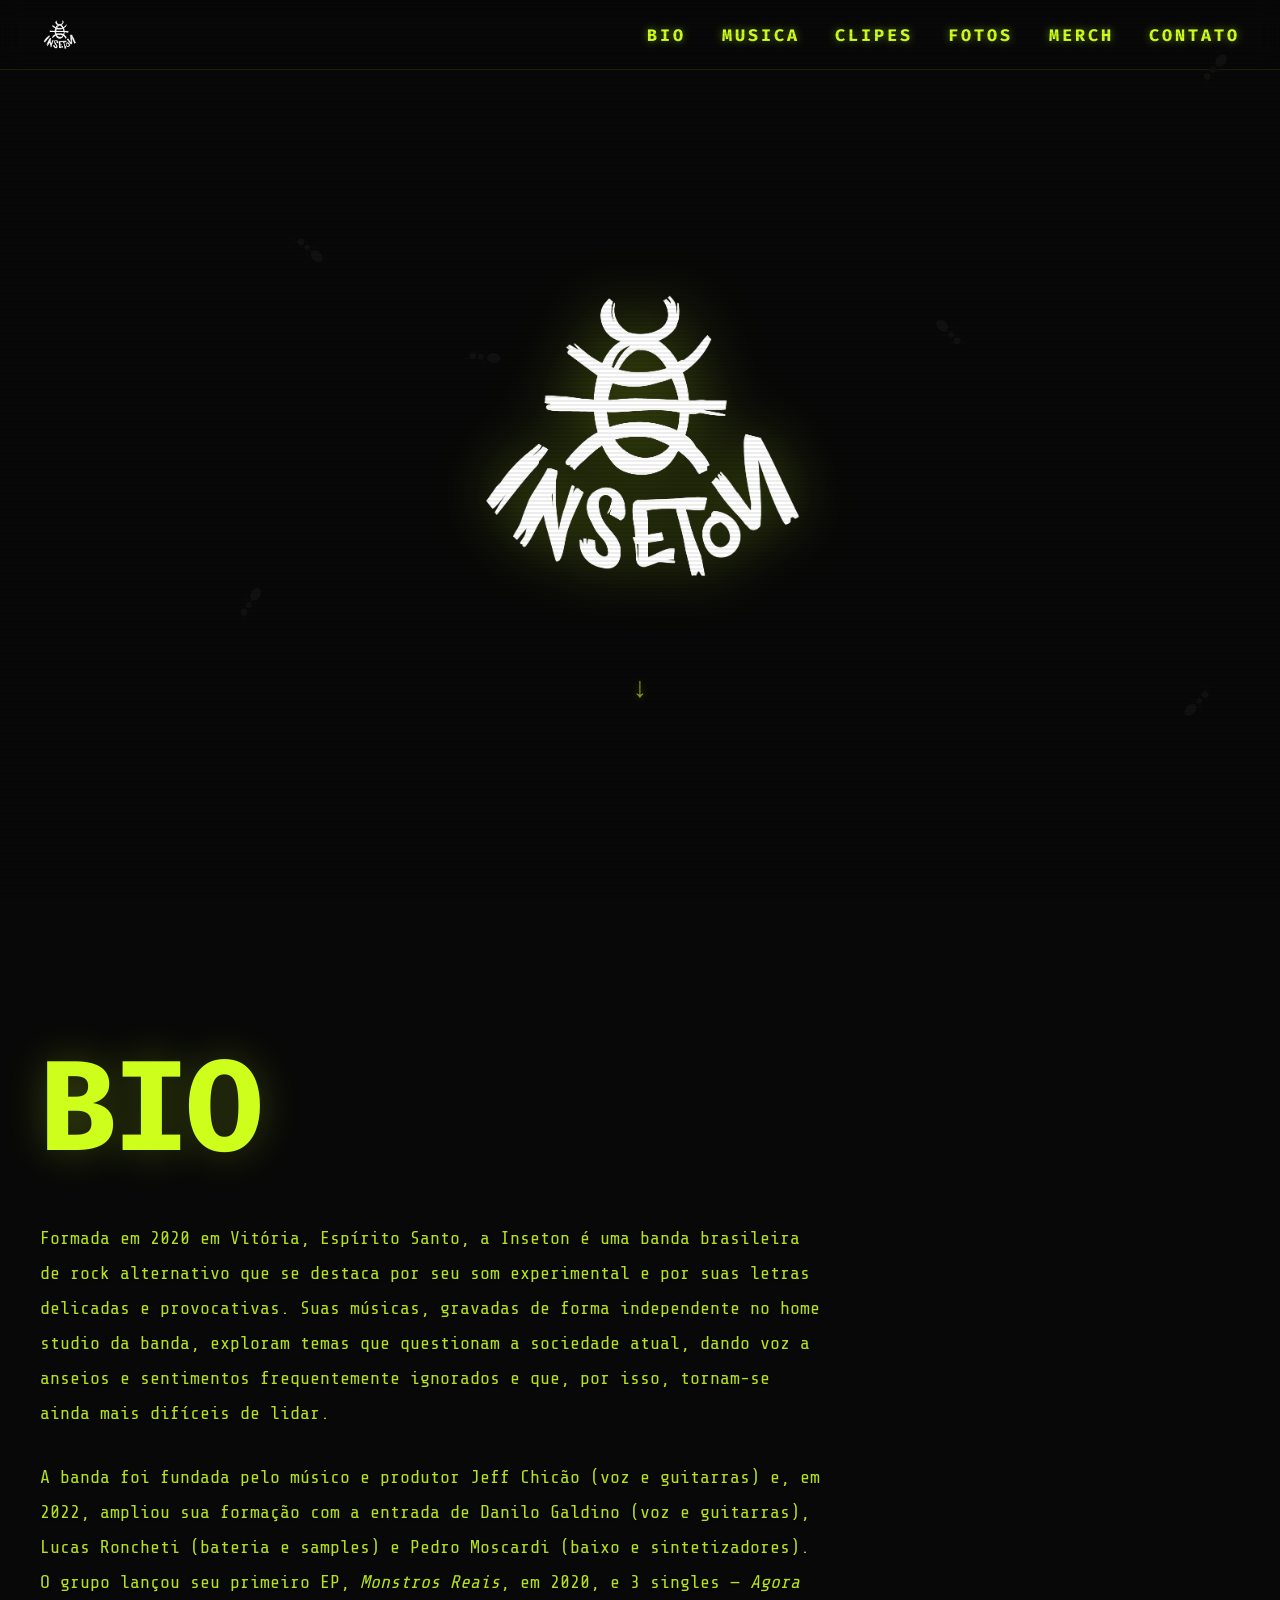
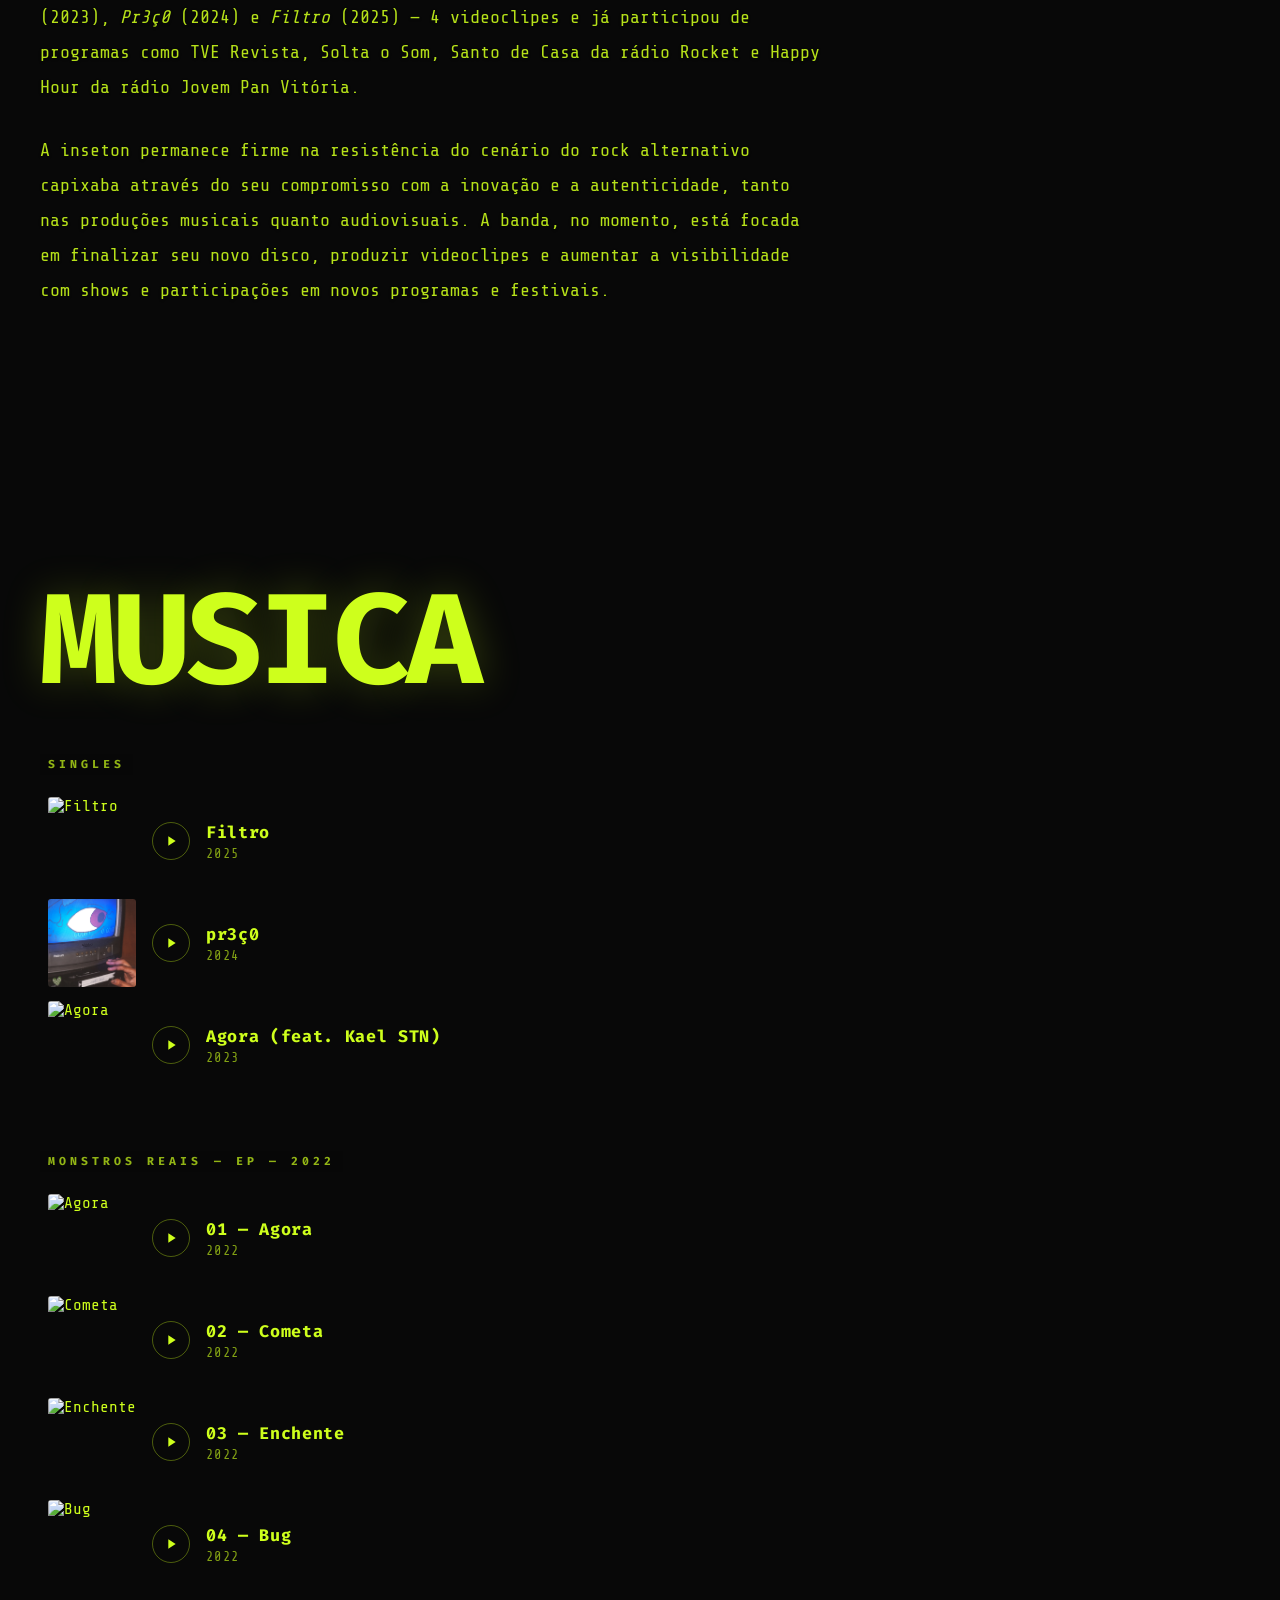
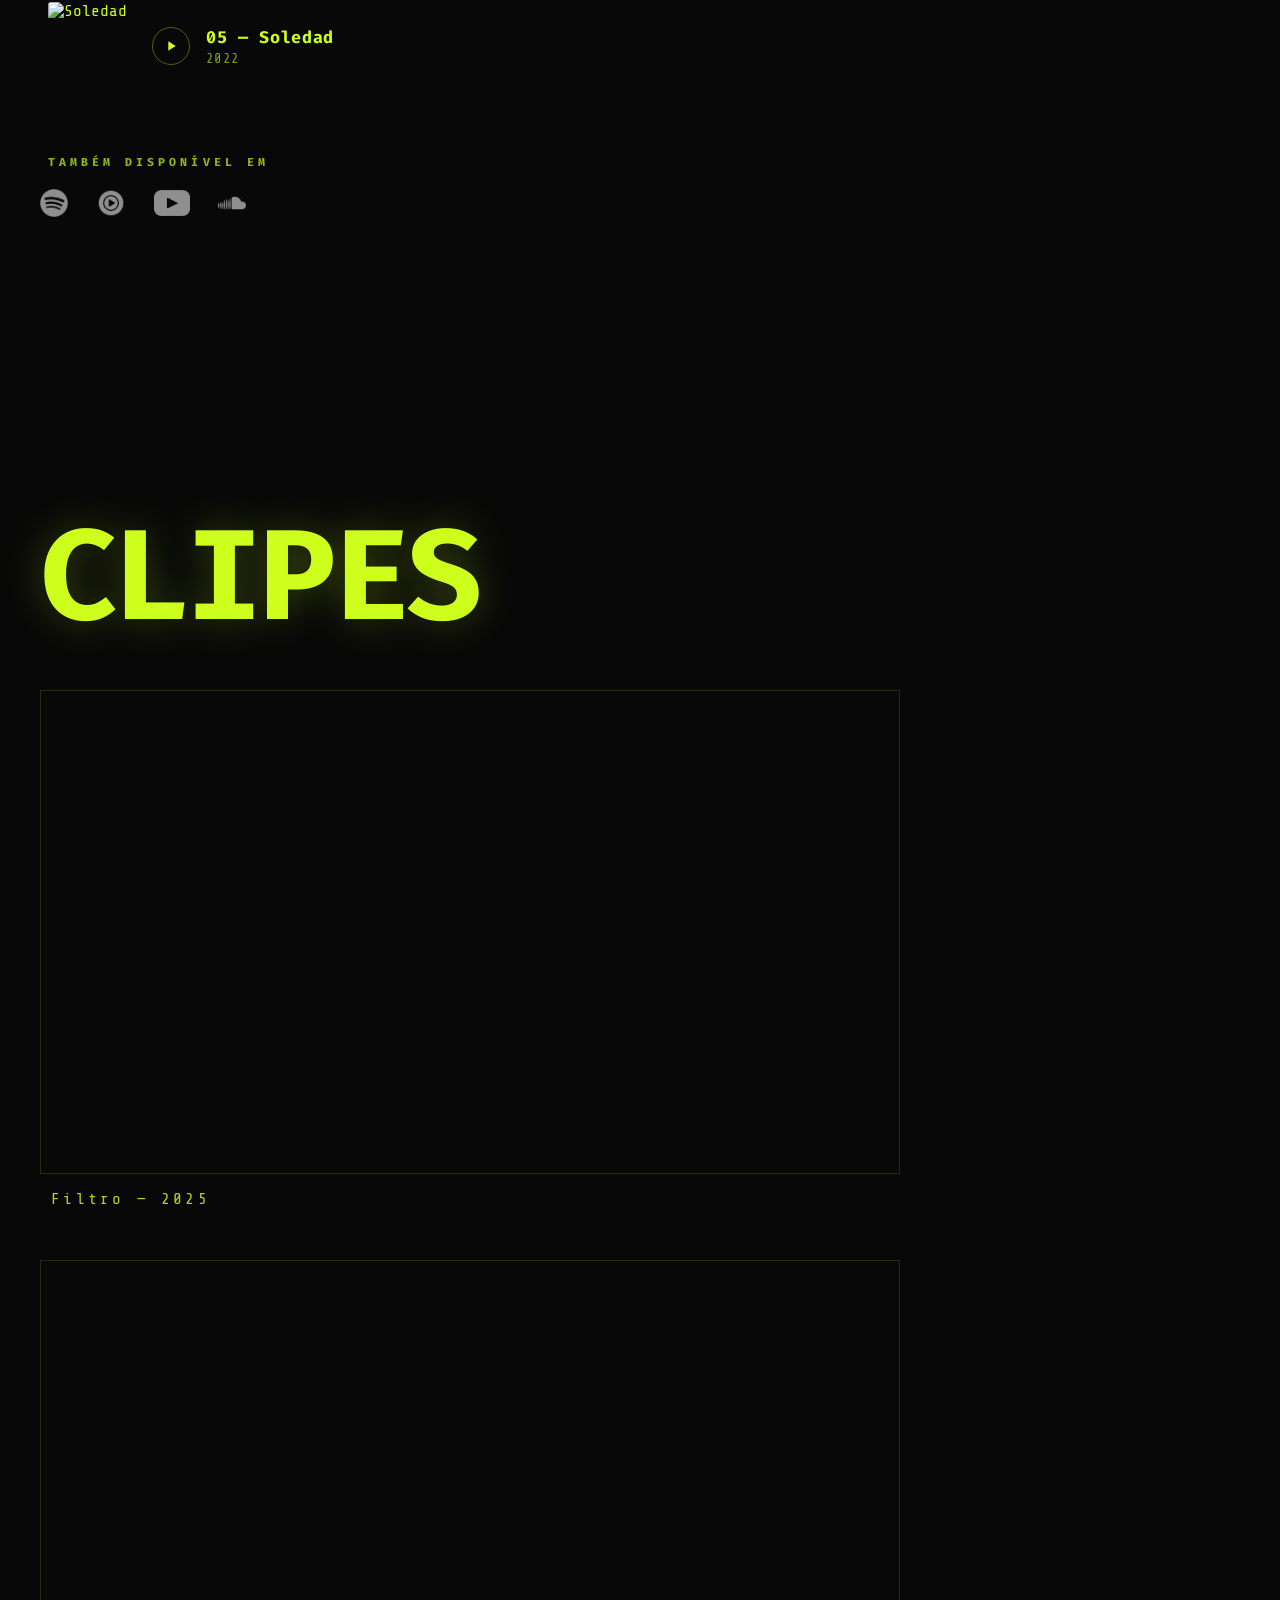
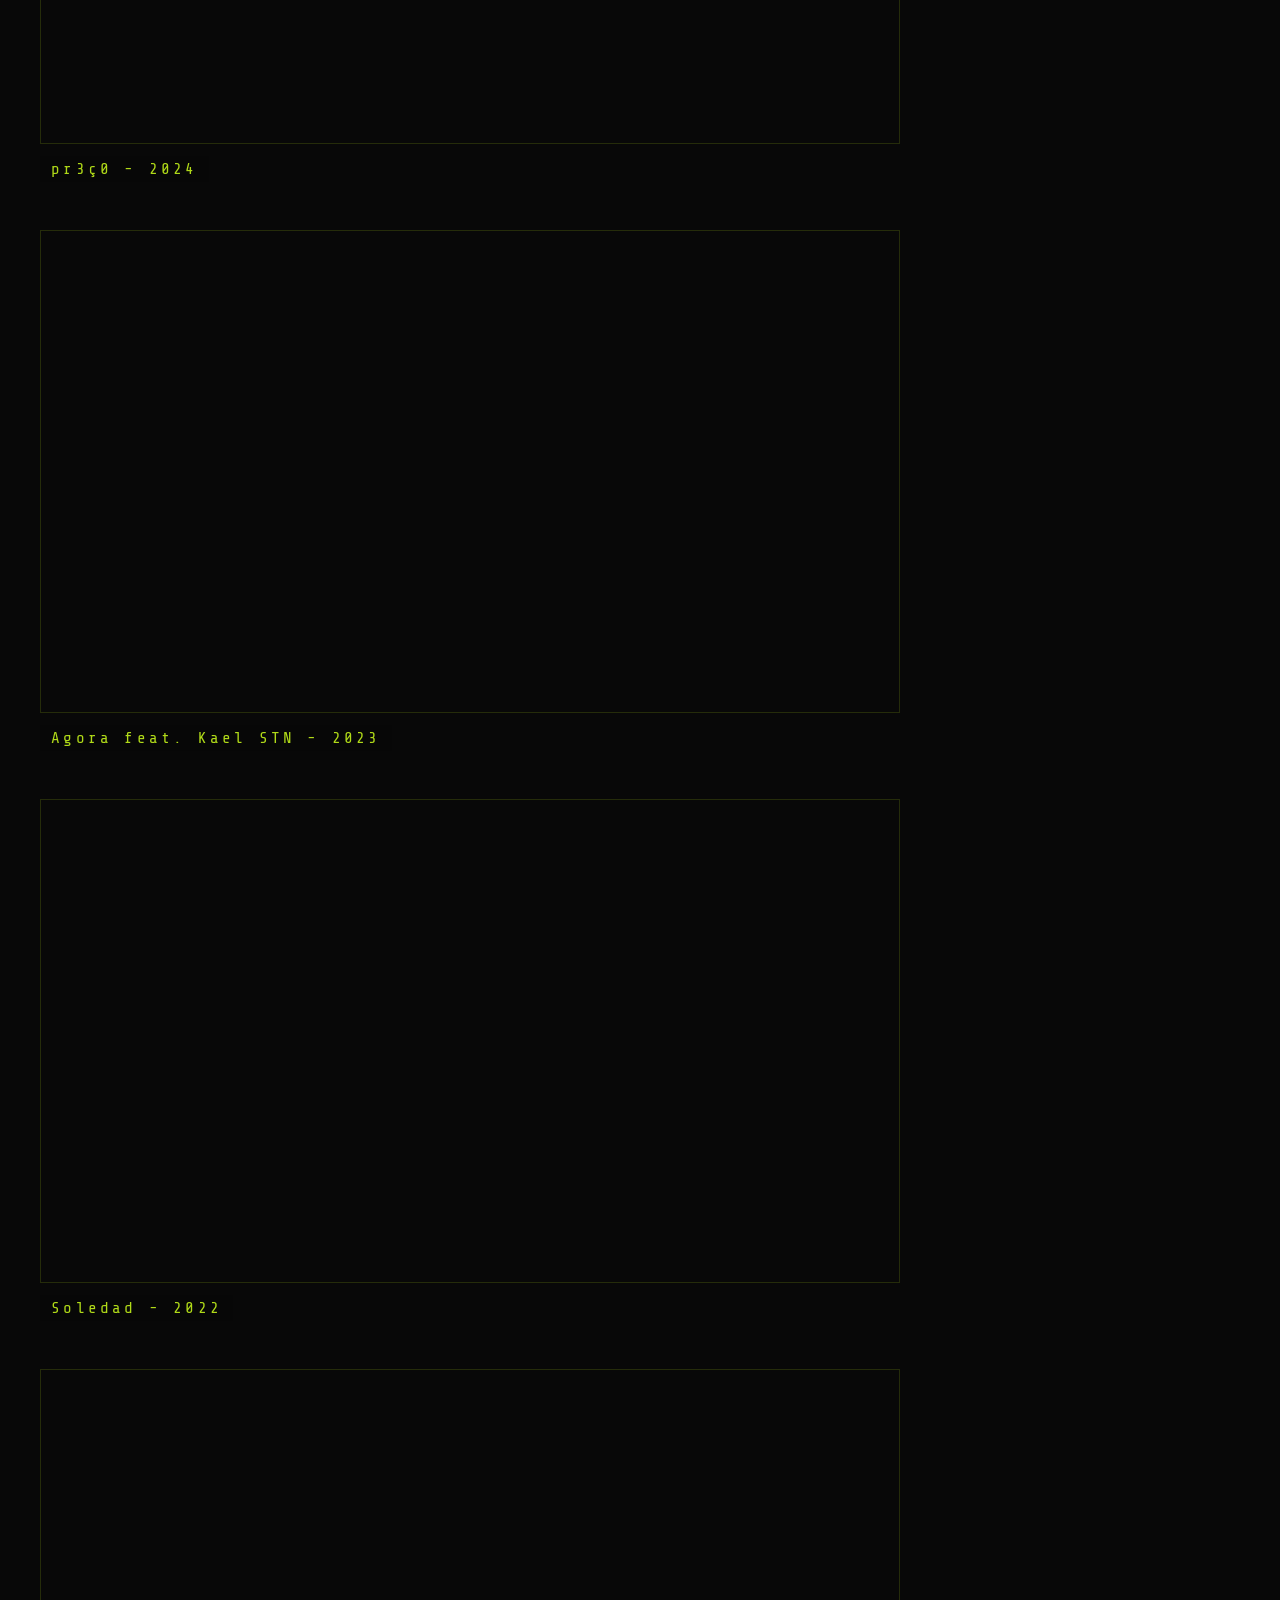
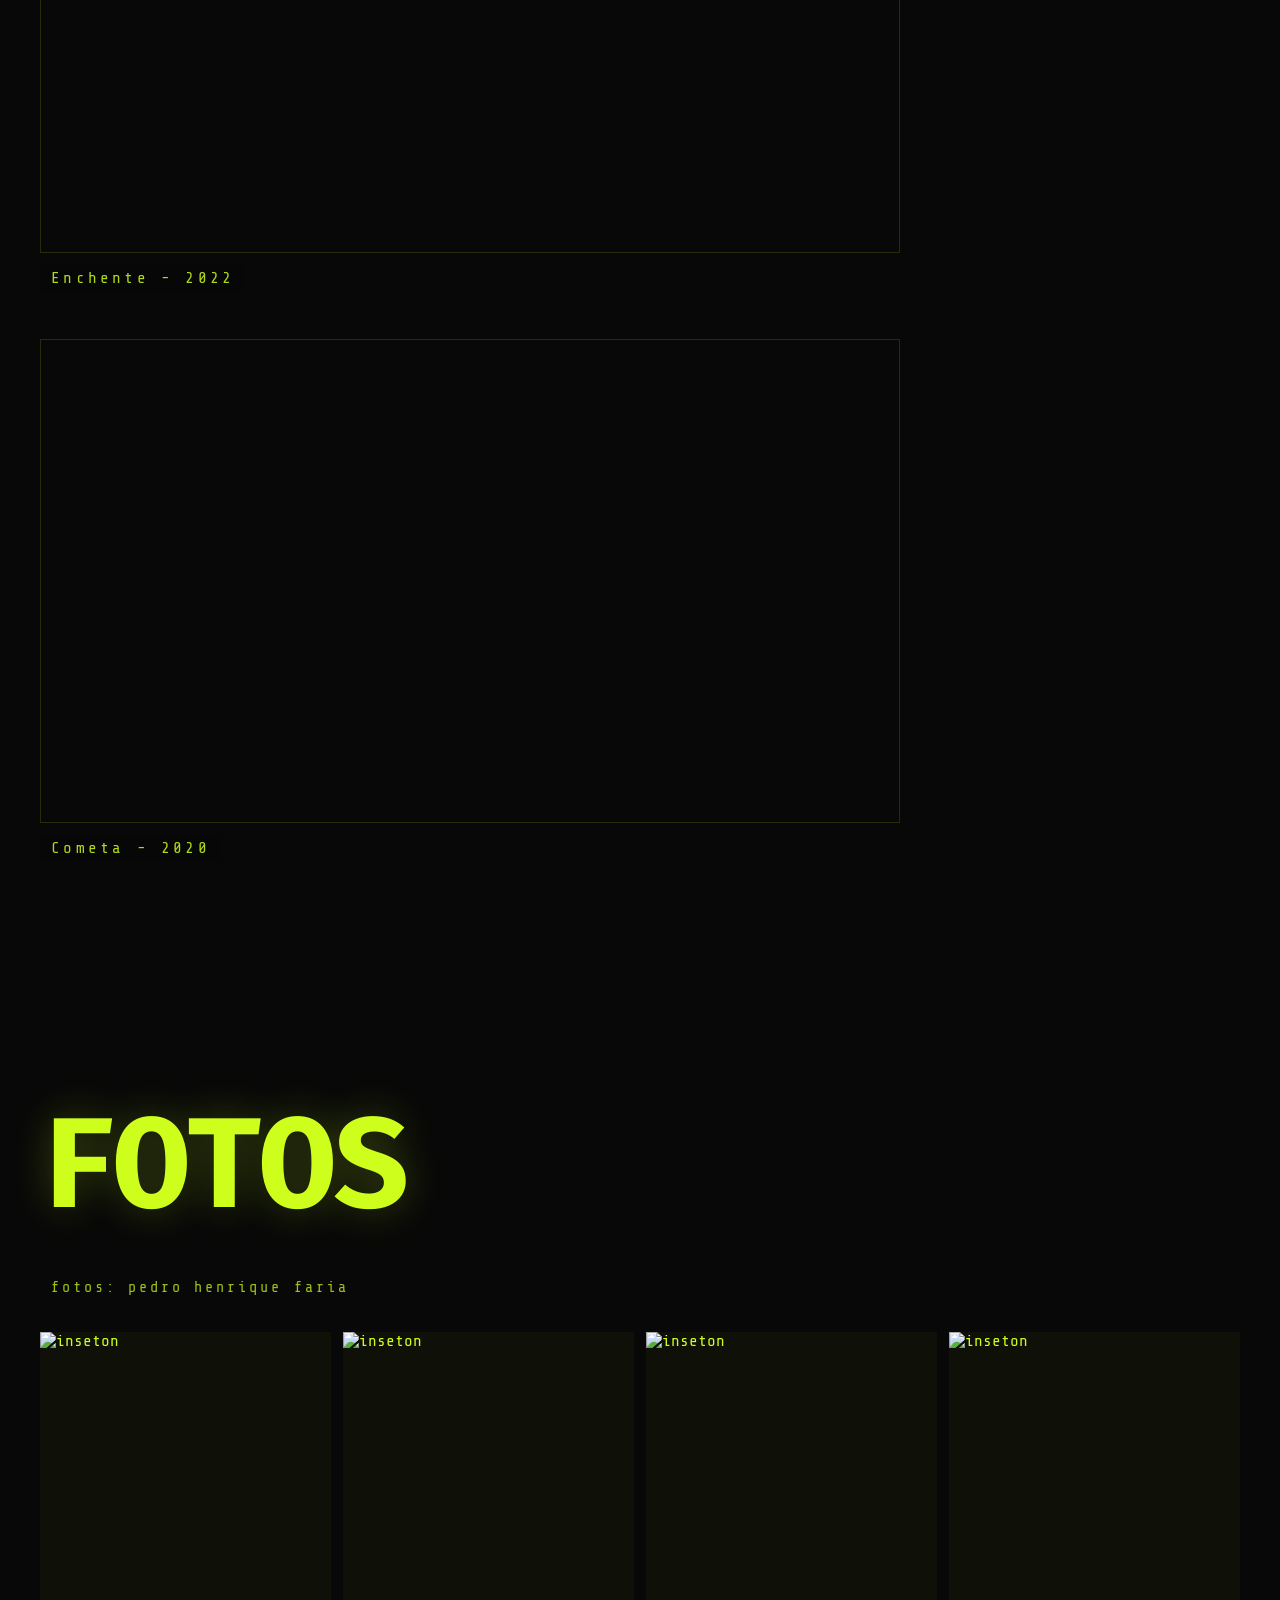
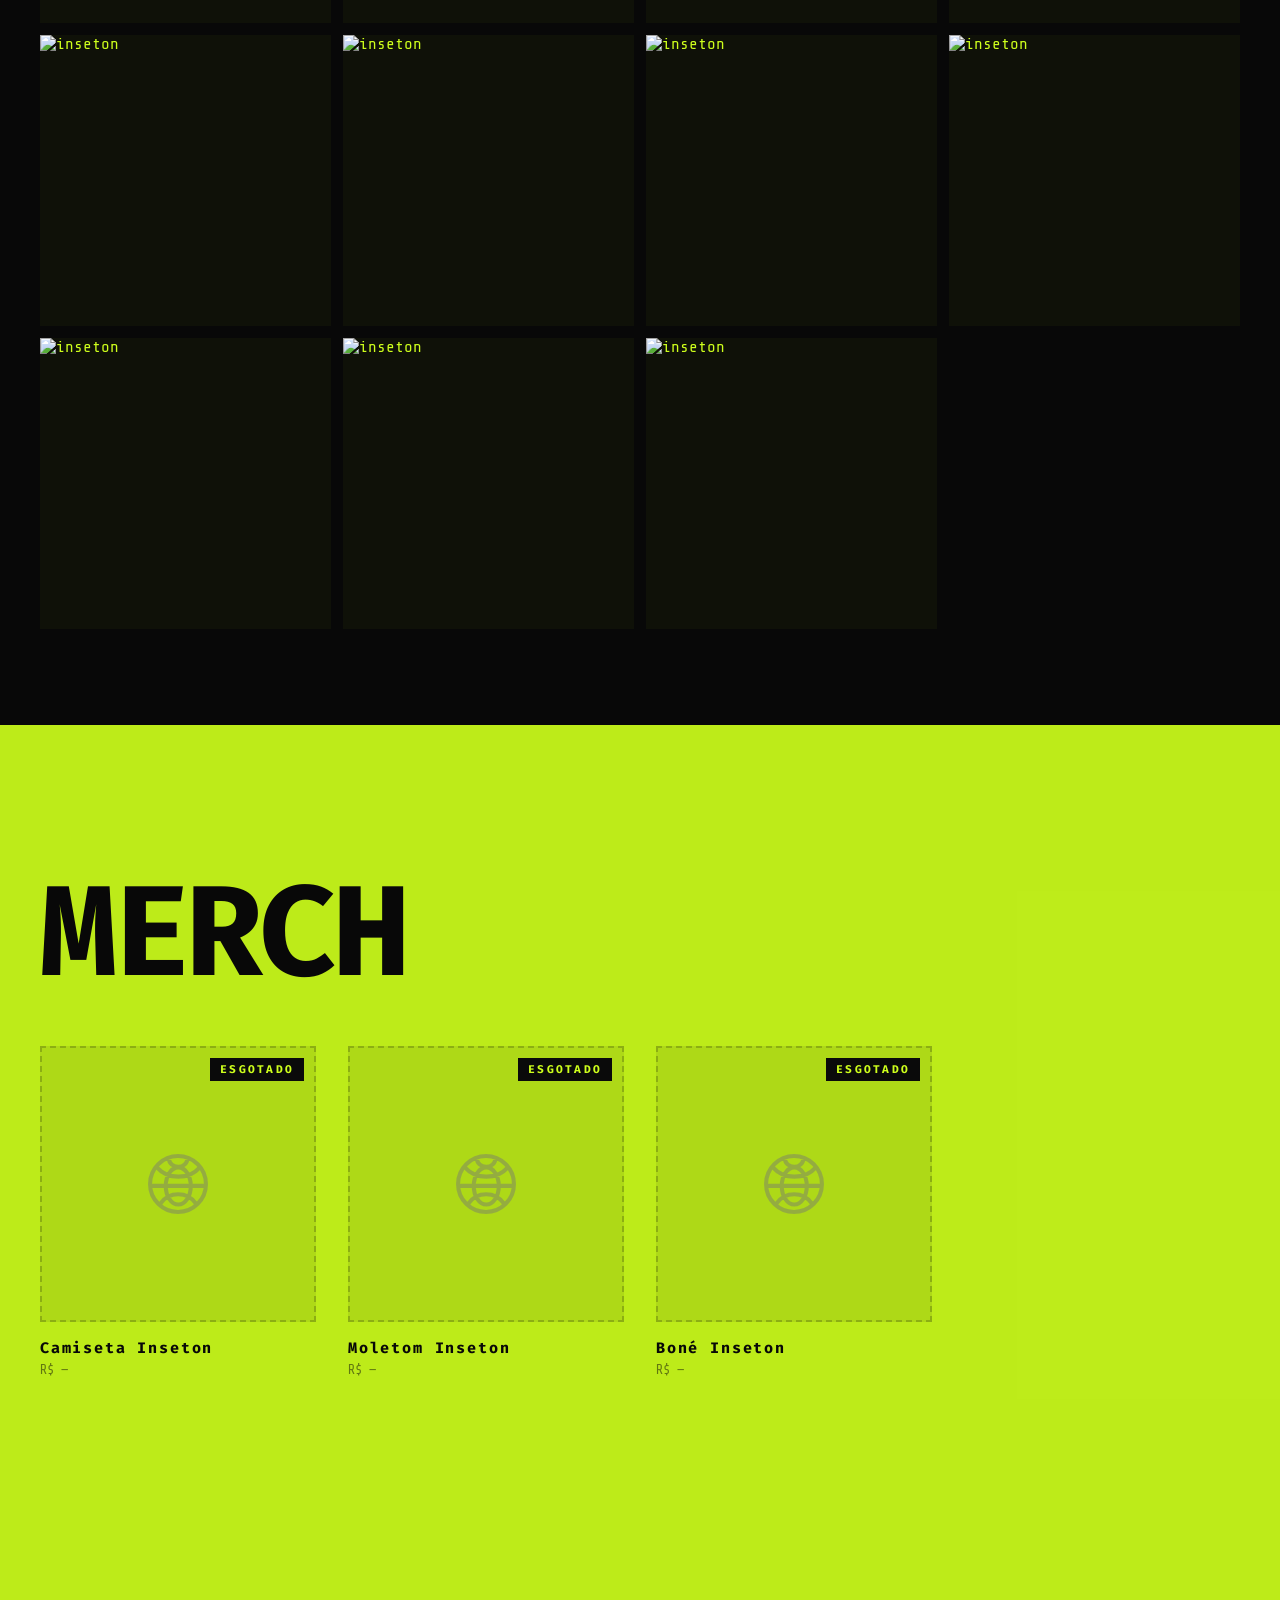
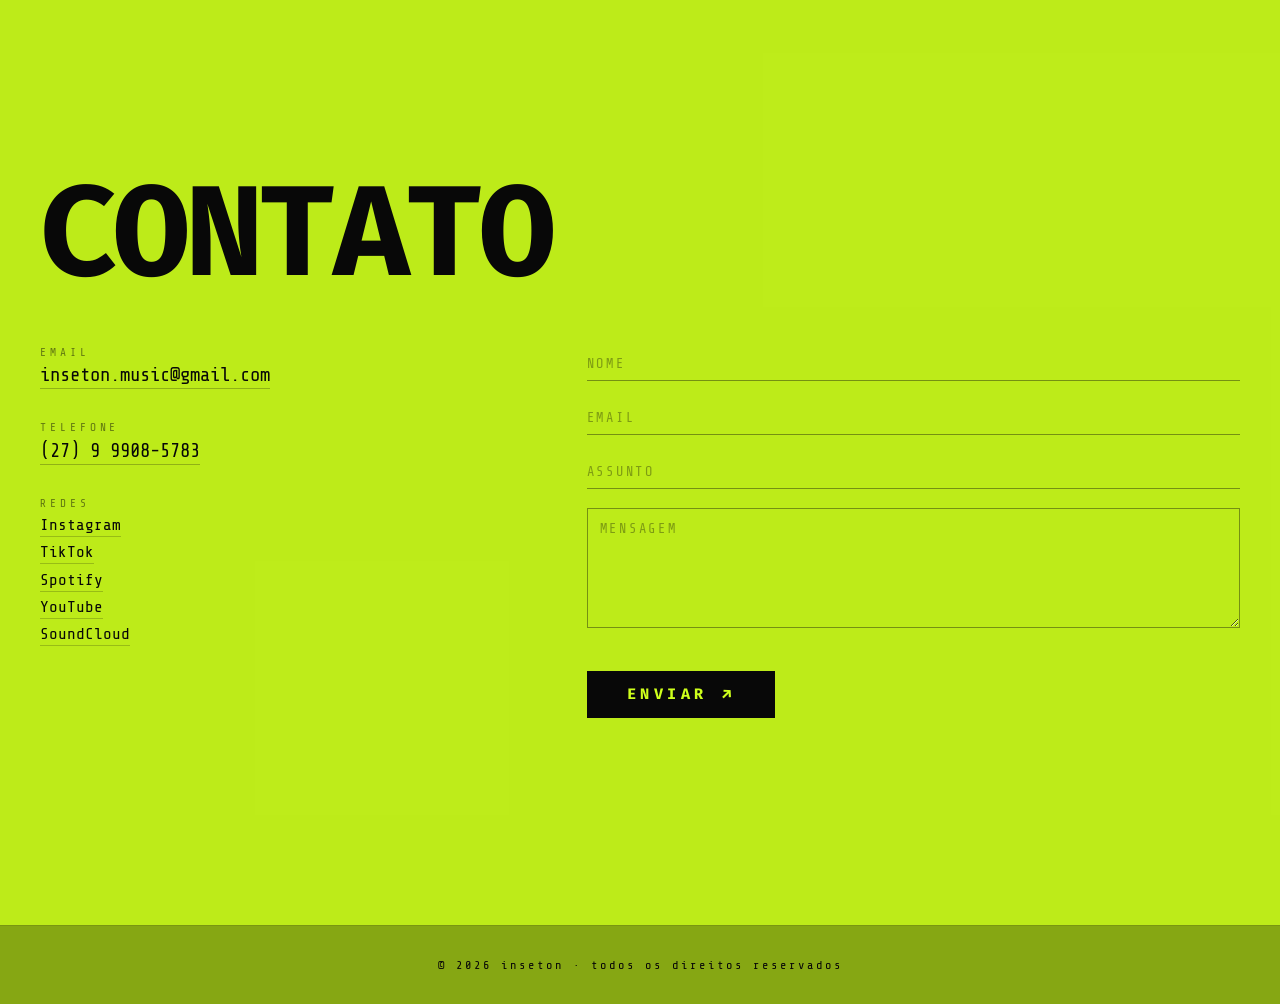
==== index.html @ c960e02d "inseton 2026 new website" ====
<!doctype html>
<html lang="pt-BR">

<head>
    <meta charset="utf-8">
    <meta name="description" content="inseton — rock alternativo · vitória · ES">
    <title>inseton</title>
    <meta name="viewport" content="width=device-width, initial-scale=1">
    <link rel="shortcut icon" href="favicon.ico" type="image/x-icon">
    <link rel="icon" href="favicon.ico" type="image/x-icon">
    <link rel="preconnect" href="https://fonts.googleapis.com">
    <link href="https://fonts.googleapis.com/css2?family=Share+Tech+Mono&family=Fira+Code:wght@300;700&display=swap" rel="stylesheet">
    <link rel="stylesheet" href="assets/style/main.css">
</head>

<body>
    <div class="bg-photo"></div>
    <div id="bg-overlay"></div>

    <nav id="navbar">
        <a href="#hero" class="nav-brand">
            <img src="assets/img/icons/logo_white_inseton.png" alt="inseton" class="nav-logo">
        </a>
        <button class="nav-toggle" id="navToggle" aria-label="Menu">
            <span></span><span></span><span></span>
        </button>
        <ul class="nav-links" id="navLinks">
            <li><a href="#bio">BIO</a></li>
            <li><a href="#musica">MUSICA</a></li>
            <li><a href="#clipes">CLIPES</a></li>
            <li><a href="#fotos">FOTOS</a></li>
            <li><a href="#merch">MERCH</a></li>
            <li><a href="#contato">CONTATO</a></li>
        </ul>
    </nav>

    <!-- HERO -->
    <section id="hero">
        <div class="hero-inner">
            <img src="assets/img/icons/logo_white_inseton.png" alt="inseton" class="hero-logo">
            <a href="#bio" class="hero-scroll">↓</a>
        </div>
    </section>

    <!-- BIO -->
    <section id="bio" class="section">
        <div class="section-wrap">
            <h2 class="section-title">BIO</h2>
            <div class="bio-text">
                <p>Formada em 2020 em Vitória, Espírito Santo, a Inseton é uma banda brasileira de rock alternativo que se destaca por seu som experimental e por suas letras delicadas e provocativas. Suas músicas, gravadas de forma independente no home studio da banda, exploram temas que questionam a sociedade atual, dando voz a anseios e sentimentos frequentemente ignorados e que, por isso, tornam-se ainda mais difíceis de lidar.</p>
                <p>A banda foi fundada pelo músico e produtor Jeff Chicão (voz e guitarras) e, em 2022, ampliou sua formação com a entrada de Danilo Galdino (voz e guitarras), Lucas Roncheti (bateria e samples) e Pedro Moscardi (baixo e sintetizadores). O grupo lançou seu primeiro EP, <em>Monstros Reais</em>, em 2020, e 3 singles — <em>Agora</em> (2023), <em>Pr3ç0</em> (2024) e <em>Filtro</em> (2025) — 4 videoclipes e já participou de programas como TVE Revista, Solta o Som, Santo de Casa da rádio Rocket e Happy Hour da rádio Jovem Pan Vitória.</p>
                <p>A inseton permanece firme na resistência do cenário do rock alternativo capixaba através do seu compromisso com a inovação e a autenticidade, tanto nas produções musicais quanto audiovisuais. A banda, no momento, está focada em finalizar seu novo disco, produzir videoclipes e aumentar a visibilidade com shows e participações em novos programas e festivais.</p>
            </div>
        </div>
    </section>

    <!-- MUSICA -->
    <section id="musica" class="section">
        <div class="section-wrap">
            <h2 class="section-title">MUSICA</h2>

            <div class="music-block">
                <h3 class="music-cat">SINGLES</h3>
                <div class="tracks-list">
                    <div class="track-item" data-index="0"
                        data-src="assets/music/Singles/Filtro - 2025/Filtro.wav"
                        data-cover="assets/music/Singles/Filtro - 2025/CAPA SINGLE FILTRO 3000x3000.png"
                        data-title="Filtro" data-year="2025">
                        <img class="track-img" src="assets/music/Singles/Filtro - 2025/CAPA SINGLE FILTRO 3000x3000.png" alt="Filtro" loading="lazy">
                        <div class="track-info">
                            <p class="track-name">Filtro</p>
                            <p class="track-year">2025</p>
                        </div>
                        <button class="track-play-btn" aria-label="Play/Pause">
                            <svg class="ti-play" viewBox="0 0 24 24" fill="currentColor"><path d="M8 5v14l11-7z"/></svg>
                            <svg class="ti-pause" viewBox="0 0 24 24" fill="currentColor"><path d="M6 19h4V5H6v14zm8-14v14h4V5h-4z"/></svg>
                        </button>
                    </div>
                    <div class="track-item" data-index="1"
                        data-src="assets/music/Singles/pr3ç0 - 2024/pr3ç0.wav"
                        data-cover="assets/music/Singles/pr3ç0 - 2024/PR3Ç0_3000.jpg"
                        data-title="pr3ç0" data-year="2024">
                        <img class="track-img" src="assets/music/Singles/pr3ç0 - 2024/PR3Ç0_3000.jpg" alt="pr3ç0" loading="lazy">
                        <div class="track-info">
                            <p class="track-name">pr3ç0</p>
                            <p class="track-year">2024</p>
                        </div>
                        <button class="track-play-btn" aria-label="Play/Pause">
                            <svg class="ti-play" viewBox="0 0 24 24" fill="currentColor"><path d="M8 5v14l11-7z"/></svg>
                            <svg class="ti-pause" viewBox="0 0 24 24" fill="currentColor"><path d="M6 19h4V5H6v14zm8-14v14h4V5h-4z"/></svg>
                        </button>
                    </div>
                    <div class="track-item" data-index="2"
                        data-src="assets/music/Singles/Agora feat. Kael STN - 2023/Agora (feat. Kael Santana).wav"
                        data-cover="assets/music/Singles/Agora feat. Kael STN - 2023/Agora.png"
                        data-title="Agora (feat. Kael STN)" data-year="2023">
                        <img class="track-img" src="assets/music/Singles/Agora feat. Kael STN - 2023/Agora.png" alt="Agora" loading="lazy">
                        <div class="track-info">
                            <p class="track-name">Agora (feat. Kael STN)</p>
                            <p class="track-year">2023</p>
                        </div>
                        <button class="track-play-btn" aria-label="Play/Pause">
                            <svg class="ti-play" viewBox="0 0 24 24" fill="currentColor"><path d="M8 5v14l11-7z"/></svg>
                            <svg class="ti-pause" viewBox="0 0 24 24" fill="currentColor"><path d="M6 19h4V5H6v14zm8-14v14h4V5h-4z"/></svg>
                        </button>
                    </div>
                </div>
            </div>

            <div class="music-block">
                <h3 class="music-cat">MONSTROS REAIS — EP — 2022</h3>
                <div class="tracks-list">
                    <div class="track-item" data-index="3"
                        data-src="assets/music/Albuns/Montros Reais - EP - 2022/01 - Agora.wav"
                        data-cover="assets/music/Albuns/Montros Reais - EP - 2022/Monstros Reais.jpg"
                        data-title="Agora" data-year="2022">
                        <img class="track-img" src="assets/music/Albuns/Montros Reais - EP - 2022/Monstros Reais.jpg" alt="Agora" loading="lazy">
                        <div class="track-info">
                            <p class="track-name">01 — Agora</p>
                            <p class="track-year">2022</p>
                        </div>
                        <button class="track-play-btn" aria-label="Play/Pause">
                            <svg class="ti-play" viewBox="0 0 24 24" fill="currentColor"><path d="M8 5v14l11-7z"/></svg>
                            <svg class="ti-pause" viewBox="0 0 24 24" fill="currentColor"><path d="M6 19h4V5H6v14zm8-14v14h4V5h-4z"/></svg>
                        </button>
                    </div>
                    <div class="track-item" data-index="4"
                        data-src="assets/music/Albuns/Montros Reais - EP - 2022/02 - Cometa.wav"
                        data-cover="assets/music/Albuns/Montros Reais - EP - 2022/Monstros Reais.jpg"
                        data-title="Cometa" data-year="2022">
                        <img class="track-img" src="assets/music/Albuns/Montros Reais - EP - 2022/Monstros Reais.jpg" alt="Cometa" loading="lazy">
                        <div class="track-info">
                            <p class="track-name">02 — Cometa</p>
                            <p class="track-year">2022</p>
                        </div>
                        <button class="track-play-btn" aria-label="Play/Pause">
                            <svg class="ti-play" viewBox="0 0 24 24" fill="currentColor"><path d="M8 5v14l11-7z"/></svg>
                            <svg class="ti-pause" viewBox="0 0 24 24" fill="currentColor"><path d="M6 19h4V5H6v14zm8-14v14h4V5h-4z"/></svg>
                        </button>
                    </div>
                    <div class="track-item" data-index="5"
                        data-src="assets/music/Albuns/Montros Reais - EP - 2022/03 - Enchente.wav"
                        data-cover="assets/music/Albuns/Montros Reais - EP - 2022/Monstros Reais.jpg"
                        data-title="Enchente" data-year="2022">
                        <img class="track-img" src="assets/music/Albuns/Montros Reais - EP - 2022/Monstros Reais.jpg" alt="Enchente" loading="lazy">
                        <div class="track-info">
                            <p class="track-name">03 — Enchente</p>
                            <p class="track-year">2022</p>
                        </div>
                        <button class="track-play-btn" aria-label="Play/Pause">
                            <svg class="ti-play" viewBox="0 0 24 24" fill="currentColor"><path d="M8 5v14l11-7z"/></svg>
                            <svg class="ti-pause" viewBox="0 0 24 24" fill="currentColor"><path d="M6 19h4V5H6v14zm8-14v14h4V5h-4z"/></svg>
                        </button>
                    </div>
                    <div class="track-item" data-index="6"
                        data-src="assets/music/Albuns/Montros Reais - EP - 2022/04 - Bug.wav"
                        data-cover="assets/music/Albuns/Montros Reais - EP - 2022/Monstros Reais.jpg"
                        data-title="Bug" data-year="2022">
                        <img class="track-img" src="assets/music/Albuns/Montros Reais - EP - 2022/Monstros Reais.jpg" alt="Bug" loading="lazy">
                        <div class="track-info">
                            <p class="track-name">04 — Bug</p>
                            <p class="track-year">2022</p>
                        </div>
                        <button class="track-play-btn" aria-label="Play/Pause">
                            <svg class="ti-play" viewBox="0 0 24 24" fill="currentColor"><path d="M8 5v14l11-7z"/></svg>
                            <svg class="ti-pause" viewBox="0 0 24 24" fill="currentColor"><path d="M6 19h4V5H6v14zm8-14v14h4V5h-4z"/></svg>
                        </button>
                    </div>
                    <div class="track-item" data-index="7"
                        data-src="assets/music/Albuns/Montros Reais - EP - 2022/05 - Soledad.wav"
                        data-cover="assets/music/Albuns/Montros Reais - EP - 2022/Monstros Reais.jpg"
                        data-title="Soledad" data-year="2022">
                        <img class="track-img" src="assets/music/Albuns/Montros Reais - EP - 2022/Monstros Reais.jpg" alt="Soledad" loading="lazy">
                        <div class="track-info">
                            <p class="track-name">05 — Soledad</p>
                            <p class="track-year">2022</p>
                        </div>
                        <button class="track-play-btn" aria-label="Play/Pause">
                            <svg class="ti-play" viewBox="0 0 24 24" fill="currentColor"><path d="M8 5v14l11-7z"/></svg>
                            <svg class="ti-pause" viewBox="0 0 24 24" fill="currentColor"><path d="M6 19h4V5H6v14zm8-14v14h4V5h-4z"/></svg>
                        </button>
                    </div>
                </div>
            </div>

            <div class="music-block">
                <h3 class="music-cat">TAMBÉM DISPONÍVEL EM</h3>
                <div class="stream-links">
                    <a href="https://open.spotify.com/artist/2KvgYSLgNlD83P4DiLuNnC" target="_blank" rel="noopener" title="Spotify">
                        <img src="assets/img/social/spotify-logo.png" alt="spotify">
                    </a>
                    <a href="https://music.youtube.com/channel/UCjLyscx6wOhcBbo-yVW4GPg" target="_blank" rel="noopener" title="YouTube Music">
                        <img src="assets/img/social/youtube-music-logo.png" alt="youtube music">
                    </a>
                    <a href="https://www.youtube.com/channel/UCjLyscx6wOhcBbo-yVW4GPg" target="_blank" rel="noopener" title="YouTube">
                        <img src="assets/img/social/youtube-logo.png" alt="youtube" class="yt">
                    </a>
                    <a href="https://soundcloud.com/inseton" target="_blank" rel="noopener" title="SoundCloud">
                        <img src="assets/img/social/soundcloud-logo.png" alt="soundcloud">
                    </a>
                </div>
            </div>
        </div>
    </section>

    <!-- CLIPES -->
    <section id="clipes" class="section">
        <div class="section-wrap">
            <h2 class="section-title">CLIPES</h2>
            <div class="clipes-grid">
                <div class="clipe">
                    <div class="clipe-video">
                        <iframe src="https://www.youtube.com/embed/eQpmO40JjnM"
                            title="Filtro — inseton" frameborder="0"
                            allow="accelerometer; autoplay; clipboard-write; encrypted-media; gyroscope; picture-in-picture; web-share"
                            referrerpolicy="strict-origin-when-cross-origin" allowfullscreen></iframe>
                    </div>
                    <p class="clipe-label">Filtro — 2025</p>
                </div>
                <div class="clipe">
                    <div class="clipe-video">
                        <iframe src="https://www.youtube.com/embed/dlvuH5_rWC8"
                            title="inseton" frameborder="0"
                            allow="accelerometer; autoplay; clipboard-write; encrypted-media; gyroscope; picture-in-picture; web-share"
                            referrerpolicy="strict-origin-when-cross-origin" allowfullscreen></iframe>
                    </div>
                    <p class="clipe-label">pr3ç0 - 2024</p>
                </div>
                <div class="clipe">
                    <div class="clipe-video">
                        <iframe src="https://www.youtube.com/embed/eAJosyHPB4g"
                            title="inseton" frameborder="0"
                            allow="accelerometer; autoplay; clipboard-write; encrypted-media; gyroscope; picture-in-picture; web-share"
                            referrerpolicy="strict-origin-when-cross-origin" allowfullscreen></iframe>
                    </div>
                    <p class="clipe-label">Agora feat. Kael STN - 2023</p>
                </div>
                <div class="clipe">
                    <div class="clipe-video">
                        <iframe src="https://www.youtube.com/embed/z5qxBU5p6Qs"
                            title="inseton" frameborder="0"
                            allow="accelerometer; autoplay; clipboard-write; encrypted-media; gyroscope; picture-in-picture; web-share"
                            referrerpolicy="strict-origin-when-cross-origin" allowfullscreen></iframe>
                    </div>
                    <p class="clipe-label">Soledad - 2022</p>
                </div>
                <div class="clipe">
                    <div class="clipe-video">
                        <iframe src="https://www.youtube.com/embed/abo3f9wt0Gc"
                            title="inseton" frameborder="0"
                            allow="accelerometer; autoplay; clipboard-write; encrypted-media; gyroscope; picture-in-picture; web-share"
                            referrerpolicy="strict-origin-when-cross-origin" allowfullscreen></iframe>
                    </div>
                    <p class="clipe-label">Enchente - 2022</p>
                </div>
                <div class="clipe">
                    <div class="clipe-video">
                        <iframe src="https://www.youtube.com/embed/AUFOg4aGHqU"
                            title="inseton" frameborder="0"
                            allow="accelerometer; autoplay; clipboard-write; encrypted-media; gyroscope; picture-in-picture; web-share"
                            referrerpolicy="strict-origin-when-cross-origin" allowfullscreen></iframe>
                    </div>
                    <p class="clipe-label">Cometa - 2020</p>
                </div>
            </div>
        </div>
    </section>

    <!-- FOTOS -->
    <section id="fotos" class="section">
        <div class="section-wrap">
            <h2 class="section-title">FOTOS</h2>
            <p class="foto-credit">fotos: Pedro Henrique Faria</p>
            <div class="fotos-grid">
                <div class="foto"><img src="assets/img/banda/Foto_por_Pedro_Henrique_Faria-1.jpg" alt="inseton" loading="lazy"></div>
                <div class="foto"><img src="assets/img/banda/Foto_por_Pedro_Henrique_Faria-2.jpg" alt="inseton" loading="lazy"></div>
                <div class="foto"><img src="assets/img/banda/Foto_por_Pedro_Henrique_Faria-3.jpg" alt="inseton" loading="lazy"></div>
                <div class="foto"><img src="assets/img/banda/Foto_por_Pedro_Henrique_Faria-4.jpg" alt="inseton" loading="lazy"></div>
                <div class="foto"><img src="assets/img/banda/Foto_por_Pedro_Henrique_Faria-5.jpg" alt="inseton" loading="lazy"></div>
                <div class="foto"><img src="assets/img/banda/Foto_por_Pedro_Henrique_Faria-6pb.jpg" alt="inseton" loading="lazy"></div>
                <div class="foto"><img src="assets/img/banda/Foto_por_Pedro_Henrique_Faria-7.jpg" alt="inseton" loading="lazy"></div>
                <div class="foto"><img src="assets/img/banda/Foto_por_Pedro_Henrique_Faria-8.jpg" alt="inseton" loading="lazy"></div>
                <div class="foto"><img src="assets/img/banda/Foto_por_Pedro_Henrique_Faria-9.jpg" alt="inseton" loading="lazy"></div>
                <div class="foto"><img src="assets/img/banda/Foto_por_Pedro_Henrique_Faria-10.jpg" alt="inseton" loading="lazy"></div>
                <div class="foto"><img src="assets/img/banda/Foto_por_Pedro_Henrique_Faria-11.jpg" alt="inseton" loading="lazy"></div>
            </div>
        </div>
    </section>

    <!-- MERCH -->
    <section id="merch" class="section section--lime">
        <div class="section-wrap">
            <h2 class="section-title">MERCH</h2>
            <div class="merch-grid">
                <div class="merch-item">
                    <div class="merch-img-wrap">
                        <div class="merch-placeholder">
                            <img src="assets/img/icons/inseton-symbol.svg" alt="inseton" class="merch-symbol">
                        </div>
                        <span class="esgotado">ESGOTADO</span>
                    </div>
                    <p class="merch-name">Camiseta Inseton</p>
                    <p class="merch-price">R$ —</p>
                </div>
                <div class="merch-item">
                    <div class="merch-img-wrap">
                        <div class="merch-placeholder">
                            <img src="assets/img/icons/inseton-symbol.svg" alt="inseton" class="merch-symbol">
                        </div>
                        <span class="esgotado">ESGOTADO</span>
                    </div>
                    <p class="merch-name">Moletom Inseton</p>
                    <p class="merch-price">R$ —</p>
                </div>
                <div class="merch-item">
                    <div class="merch-img-wrap">
                        <div class="merch-placeholder">
                            <img src="assets/img/icons/inseton-symbol.svg" alt="inseton" class="merch-symbol">
                        </div>
                        <span class="esgotado">ESGOTADO</span>
                    </div>
                    <p class="merch-name">Boné Inseton</p>
                    <p class="merch-price">R$ —</p>
                </div>
            </div>
        </div>
    </section>

    <!-- CONTATO -->
    <section id="contato" class="section section--lime">
        <div class="section-wrap">
            <h2 class="section-title">CONTATO</h2>
            <div class="contato-grid">
                <div class="contato-info">
                    <div class="contato-item">
                        <span class="contato-label">EMAIL</span>
                        <a href="mailto:inseton.music@gmail.com">inseton.music@gmail.com</a>
                    </div>
                    <div class="contato-item">
                        <span class="contato-label">TELEFONE</span>
                        <a href="tel:+5527999085783">(27) 9 9908-5783</a>
                    </div>
                    <div class="contato-item">
                        <span class="contato-label">REDES</span>
                        <div class="contato-redes">
                            <a href="https://www.instagram.com/inset0n" target="_blank" rel="noopener">Instagram</a>
                            <a href="https://www.tiktok.com/@inseton" target="_blank" rel="noopener">TikTok</a>
                            <a href="https://open.spotify.com/artist/2KvgYSLgNlD83P4DiLuNnC" target="_blank" rel="noopener">Spotify</a>
                            <a href="https://www.youtube.com/channel/UCjLyscx6wOhcBbo-yVW4GPg" target="_blank" rel="noopener">YouTube</a>
                            <a href="https://soundcloud.com/inseton" target="_blank" rel="noopener">SoundCloud</a>
                        </div>
                    </div>
                </div>
                <form class="contato-form" action="mailto:inseton.music@gmail.com" method="post" enctype="text/plain">
                    <div class="form-row">
                        <input type="text" name="nome" placeholder="NOME" required autocomplete="name">
                    </div>
                    <div class="form-row">
                        <input type="email" name="email" placeholder="EMAIL" required autocomplete="email">
                    </div>
                    <div class="form-row">
                        <input type="text" name="assunto" placeholder="ASSUNTO">
                    </div>
                    <div class="form-row">
                        <textarea name="mensagem" placeholder="MENSAGEM" rows="5" required></textarea>
                    </div>
                    <button type="submit">ENVIAR ↗</button>
                </form>
            </div>
        </div>
    </section>

    <footer>
        <p>© 2026 inseton · todos os direitos reservados</p>
    </footer>

    <!-- Cover Popup -->
    <div id="cover-popup" class="cover-popup" hidden>
        <div class="cover-popup-bg" id="popup-bg"></div>
        <div class="cover-popup-box">
            <button class="cover-popup-close" id="popup-close" aria-label="Fechar">&#10005;</button>
            <img id="popup-img" src="" alt="">
            <p id="popup-caption" class="cover-popup-caption"></p>
        </div>
    </div>

    <!-- Global Player -->
    <div id="global-player" class="g-player" hidden>
        <audio id="audio-engine" preload="none"></audio>
        <div class="gp-track">
            <img id="gp-cover" class="gp-cover" src="" alt="">
            <div class="gp-meta">
                <p id="gp-title" class="gp-title">—</p>
                <p class="gp-artist">inseton</p>
            </div>
        </div>
        <div class="gp-main">
            <div class="gp-controls">
                <button class="gp-btn" id="gp-prev" title="Anterior">
                    <svg viewBox="0 0 24 24" fill="currentColor"><path d="M6 6h2v12H6zm3.5 6 8.5 6V6z"/></svg>
                </button>
                <button class="gp-btn gp-btn--play" id="gp-play" title="Play/Pause">
                    <svg id="icon-play" viewBox="0 0 24 24" fill="currentColor"><path d="M8 5v14l11-7z"/></svg>
                    <svg id="icon-pause" viewBox="0 0 24 24" fill="currentColor"><path d="M6 19h4V5H6v14zm8-14v14h4V5h-4z"/></svg>
                </button>
                <button class="gp-btn" id="gp-next" title="Próxima">
                    <svg viewBox="0 0 24 24" fill="currentColor"><path d="M6 18l8.5-6L6 6v12zm2.5-6 8.5 6V6z" style="display:none"/><path d="M16 6h-2v12h2V6zM6 6v12l8.5-6z"/></svg>
                </button>
            </div>
            <div class="gp-progress-row">
                <span id="gp-cur" class="gp-time">0:00</span>
                <input type="range" id="gp-seek" class="gp-range" min="0" max="100" value="0" step="0.1">
                <span id="gp-dur" class="gp-time">0:00</span>
            </div>
        </div>
        <div class="gp-vol-area">
            <svg class="gp-vol-icon" viewBox="0 0 24 24" fill="currentColor" width="16" height="16">
                <path d="M3 9v6h4l5 5V4L7 9H3zm13.5 3c0-1.77-1.02-3.29-2.5-4.03v8.05c1.48-.73 2.5-2.25 2.5-4.02zM14 3.23v2.06c2.89.86 5 3.54 5 6.71s-2.11 5.85-5 6.71v2.06c4.01-.91 7-4.49 7-8.77s-2.99-7.86-7-8.77z"/>
            </svg>
            <input type="range" id="gp-vol" class="gp-range gp-vol-range" min="0" max="1" value="0.8" step="0.01">
        </div>
    </div>

    <script src="assets/js/main.js"></script>
</body>

</html>
---- assets/style/main.css ----
@import url("https://fonts.googleapis.com/css2?family=Share+Tech+Mono&family=Fira+Code:wght@300;700&display=swap");

/* ─── Variables ─────────────────────────────────────────── */
:root {
  --lime: #ceff1c;
  --black: #080808;
  --nav-h: 70px;
  --mono: "Share Tech Mono", monospace;
  --code: "Fira Code", monospace;
}

/* ─── Reset ──────────────────────────────────────────────── */
*, *::before, *::after { box-sizing: border-box; margin: 0; padding: 0; }
html { scroll-behavior: smooth; }
a { color: inherit; text-decoration: none; }
img { display: block; max-width: 100%; }
[hidden] { display: none !important; }

/* ─── Base ───────────────────────────────────────────────── */
body {
  font-family: var(--mono);
  color: var(--lime);
  background: var(--black);
  overflow-x: hidden;
}

/* ─── Fixed Background ───────────────────────────────────── */
.bg-photo {
  position: fixed;
  inset: 0;
  background: url("../img/banda/Foto_por_Pedro_Henrique_Faria-9.jpg") center / cover no-repeat;
  z-index: -2;
}

#bg-overlay {
  position: fixed;
  inset: 0;
  background: rgba(8, 8, 8, 0.88);
  z-index: -1;
  pointer-events: none;
  transition: background 0.08s linear;
}

/* ─── Navigation ─────────────────────────────────────────── */
#navbar {
  position: fixed;
  top: 0;
  left: 0;
  right: 0;
  height: var(--nav-h);
  z-index: 100;
  display: flex;
  align-items: center;
  justify-content: space-between;
  padding: 0 2.5rem;
  background: rgba(8, 8, 8, 0.75);
  backdrop-filter: blur(12px);
  -webkit-backdrop-filter: blur(12px);
  border-bottom: 1px solid rgba(206, 255, 28, 0.12);
}

.nav-logo {
  height: 36px;
  width: auto;
}

.nav-links {
  list-style: none;
  display: flex;
  gap: 2.2rem;
  align-items: center;
}

.nav-links a {
  font-family: var(--code);
  font-size: 1.05rem;
  font-weight: 700;
  letter-spacing: 0.18em;
  color: var(--lime);
  text-shadow: 0 0 8px rgba(206, 255, 28, 0.5);
  transition: opacity 0.2s;
}

.nav-links a:hover { opacity: 0.55; }

/* Hamburger */
.nav-toggle {
  display: none;
  flex-direction: column;
  gap: 5px;
  background: none;
  border: none;
  cursor: pointer;
  padding: 4px;
}

.nav-toggle span {
  display: block;
  width: 26px;
  height: 2px;
  background: var(--lime);
  transition: transform 0.25s, opacity 0.25s;
}

.nav-toggle.open span:nth-child(1) { transform: translateY(7px) rotate(45deg); }
.nav-toggle.open span:nth-child(2) { opacity: 0; }
.nav-toggle.open span:nth-child(3) { transform: translateY(-7px) rotate(-45deg); }

/* ─── Hero ───────────────────────────────────────────────── */
#hero {
  height: 100vh;
  display: flex;
  align-items: center;
  justify-content: center;
  text-align: center;
  padding-top: var(--nav-h);
}

.hero-inner {
  display: flex;
  flex-direction: column;
  align-items: center;
  gap: 1.5rem;
}

.hero-logo {
  width: min(380px, 65vw);
  filter: drop-shadow(0 0 30px rgba(206, 255, 28, 0.35));
}

.hero-sub {
  font-size: clamp(0.75rem, 1.5vw, 0.95rem);
  letter-spacing: 0.5em;
  text-transform: uppercase;
  opacity: 0.8;
  background: var(--black);
  padding: 0.25em 0.8em;
}

.hero-scroll {
  font-size: 1.8rem;
  color: var(--lime);
  opacity: 0.6;
  margin-top: 2rem;
  animation: bounce 2s ease-in-out infinite;
  display: inline-block;
  text-shadow: 0 0 10px rgba(206, 255, 28, 0.5);
}

@keyframes bounce {
  0%, 100% { transform: translateY(0); }
  50% { transform: translateY(10px); }
}

/* ─── Sections ───────────────────────────────────────────── */
.section {
  min-height: 100vh;
  padding: calc(var(--nav-h) + 5rem) 2.5rem 6rem;
}

.section-wrap {
  max-width: 1200px;
  margin: 0 auto;
}

.section-title {
  font-family: var(--code);
  font-size: clamp(3.5rem, 10vw, 9rem);
  font-weight: 700;
  letter-spacing: -0.03em;
  line-height: 0.9;
  margin-bottom: 3.5rem;
  color: var(--lime);
  text-shadow: 0 0 40px rgba(206, 255, 28, 0.25);
}

/* ─── Bio ────────────────────────────────────────────────── */
.bio-text {
  max-width: 780px;
}

.bio-text p {
  font-size: clamp(0.95rem, 1.8vw, 1.15rem);
  line-height: 1.9;
  margin-bottom: 1.8rem;
  opacity: 0.88;
  text-shadow: 0 1px 3px rgba(0, 0, 0, 0.6);
}

.bio-text em {
  font-style: italic;
  opacity: 1;
}

/* ─── Musica ─────────────────────────────────────────────── */
.musica-wrap {
  max-width: 700px;
}

.musica-wrap iframe {
  width: 100%;
  border: 1px solid rgba(206, 255, 28, 0.15);
}

.social-links {
  display: flex;
  align-items: center;
  gap: 2rem;
  flex-wrap: wrap;
  margin-top: 2.5rem;
}

.social-links img {
  width: 30px;
  height: auto;
  opacity: 0.7;
  transition: opacity 0.2s, transform 0.2s;
  filter: brightness(10); /* make dark icons white/light */
}

.social-links img.yt { width: 38px; }

.social-links a:hover img {
  opacity: 1;
  transform: scale(1.1);
}

/* ─── Clipes ─────────────────────────────────────────────── */
.clipes-grid {
  display: grid;
  grid-template-columns: 1fr;
  gap: 3rem;
  max-width: 860px;
}

.clipe-video {
  position: relative;
  width: 100%;
  aspect-ratio: 16 / 9;
  overflow: hidden;
  border: 1px solid rgba(206, 255, 28, 0.15);
}

.clipe-video iframe {
  position: absolute;
  inset: 0;
  width: 100%;
  height: 100%;
}

.clipe-label {
  margin-top: 0.75rem;
  font-size: 1rem;
  letter-spacing: 0.2em;
  opacity: 0.85;
  display: inline-block;
  background: var(--black);
  padding: 0.25em 0.7em;
}

/* ─── Fotos ──────────────────────────────────────────────── */
.foto-credit {
  font-size: 0.95rem;
  letter-spacing: 0.2em;
  opacity: 0.75;
  margin-bottom: 2rem;
  margin-top: -2rem;
  text-transform: lowercase;
  display: inline-block;
  background: var(--black);
  padding: 0.25em 0.7em;
}

.fotos-grid {
  display: grid;
  grid-template-columns: repeat(auto-fill, minmax(260px, 1fr));
  gap: 0.75rem;
}

.foto {
  overflow: hidden;
  aspect-ratio: 1;
  background: rgba(206, 255, 28, 0.04);
}

.foto {
  cursor: pointer;
}

.foto img {
  width: 100%;
  height: 100%;
  object-fit: cover;
  transition: transform 0.5s ease, opacity 0.3s ease;
}

.foto:hover img {
  transform: scale(1.06);
  opacity: 0.85;
}

/* ─── Merch ──────────────────────────────────────────────── */
.section--lime {
  background: rgba(206, 255, 28, 0.92);
}

.section--lime .section-title {
  color: var(--black);
  text-shadow: none;
}

.merch-grid {
  display: grid;
  grid-template-columns: repeat(auto-fill, minmax(260px, 1fr));
  gap: 2rem;
}

.merch-item {
  color: var(--black);
}

.merch-img-wrap {
  position: relative;
  margin-bottom: 1rem;
}

.merch-placeholder {
  width: 100%;
  aspect-ratio: 1;
  background: rgba(8, 8, 8, 0.08);
  border: 2px dashed rgba(8, 8, 8, 0.2);
  display: flex;
  align-items: center;
  justify-content: center;
}

.merch-symbol {
  width: 60px;
  opacity: 0.2;
  filter: invert(1);
}

.esgotado {
  position: absolute;
  top: 12px;
  right: 12px;
  background: #0a0a0a;
  color: var(--lime);
  font-family: var(--code);
  font-size: 0.7rem;
  font-weight: 700;
  letter-spacing: 0.2em;
  padding: 4px 10px;
}

.merch-name {
  font-family: var(--code);
  font-size: 0.95rem;
  font-weight: 700;
  letter-spacing: 0.12em;
  margin-bottom: 0.25rem;
  color: var(--black);
}

.merch-price {
  font-size: 0.85rem;
  opacity: 0.5;
  color: var(--black);
}

/* ─── Contato ────────────────────────────────────────────── */
.contato-grid {
  display: grid;
  grid-template-columns: 1fr 1.4fr;
  gap: 5rem;
  align-items: start;
}

.contato-item {
  margin-bottom: 2.2rem;
}

.contato-label {
  display: block;
  font-size: 0.7rem;
  letter-spacing: 0.35em;
  opacity: 0.5;
  margin-bottom: 0.35rem;
  color: var(--black);
}

.contato-item a {
  font-size: clamp(0.95rem, 2vw, 1.2rem);
  color: var(--black);
  border-bottom: 1px solid rgba(8, 8, 8, 0.25);
  padding-bottom: 2px;
  transition: opacity 0.2s;
}

.contato-item a:hover { opacity: 0.6; }

.contato-redes {
  display: flex;
  flex-direction: column;
  gap: 0.4rem;
}

.contato-redes a {
  font-size: 1rem;
  color: var(--black);
  border-bottom: 1px solid rgba(8, 8, 8, 0.2);
  padding-bottom: 2px;
  display: inline-block;
  width: fit-content;
}

/* Form */
.contato-form .form-row { margin-bottom: 1.2rem; }

.contato-form input,
.contato-form textarea {
  width: 100%;
  background: transparent;
  border: none;
  border-bottom: 1.5px solid rgba(8, 8, 8, 0.4);
  color: var(--black);
  font-family: var(--mono);
  font-size: 1rem;
  padding: 0.5rem 0;
  outline: none;
  letter-spacing: 0.08em;
  transition: border-color 0.2s;
}

.contato-form input:focus,
.contato-form textarea:focus {
  border-color: rgba(8, 8, 8, 0.9);
}

.contato-form textarea {
  border: 1.5px solid rgba(8, 8, 8, 0.4);
  padding: 0.75rem;
  resize: vertical;
  min-height: 120px;
}

.contato-form textarea:focus {
  border-color: rgba(8, 8, 8, 0.9);
}

.contato-form input::placeholder,
.contato-form textarea::placeholder {
  color: rgba(8, 8, 8, 0.35);
  letter-spacing: 0.2em;
  font-size: 0.85rem;
}

.contato-form button {
  margin-top: 1.2rem;
  background: var(--black);
  border: none;
  color: var(--lime);
  font-family: var(--code);
  font-size: 0.95rem;
  font-weight: 700;
  letter-spacing: 0.3em;
  padding: 0.85rem 2.5rem;
  cursor: pointer;
  transition: background 0.2s, color 0.2s;
}

.contato-form button:hover {
  background: rgba(8, 8, 8, 0.75);
}

/* ─── Footer ─────────────────────────────────────────────── */
footer {
  text-align: center;
  padding: 2rem;
  background: rgba(206, 255, 28, 0.92);
  color: var(--black);
  font-size: 0.75rem;
  letter-spacing: 0.25em;
  opacity: 0.7;
  border-top: 1px solid rgba(8, 8, 8, 0.1);
}

/* ─── Mobile ─────────────────────────────────────────────── */
@media (max-width: 768px) {
  #navbar { padding: 0 1.5rem; }

  .nav-toggle { display: flex; }

  .nav-links {
    display: none;
    position: absolute;
    top: var(--nav-h);
    left: 0;
    right: 0;
    flex-direction: column;
    gap: 0;
    background: rgba(8, 8, 8, 0.97);
    border-bottom: 1px solid rgba(206, 255, 28, 0.12);
    padding: 1.5rem 0;
  }

  .nav-links.open { display: flex; }

  .nav-links li { width: 100%; text-align: center; }

  .nav-links a {
    display: block;
    padding: 1rem 2rem;
    font-size: 1.4rem;
    letter-spacing: 0.25em;
  }

  .section {
    padding: calc(var(--nav-h) + 3rem) 1.5rem 4rem;
  }

  .section-title {
    font-size: clamp(3rem, 15vw, 5rem);
    margin-bottom: 2.5rem;
  }

  .contato-grid {
    grid-template-columns: 1fr;
    gap: 3rem;
  }

  .hero-logo { width: min(280px, 70vw); }

  .fotos-grid {
    grid-template-columns: repeat(2, 1fr);
    gap: 0.5rem;
  }

  .merch-grid {
    grid-template-columns: repeat(auto-fill, minmax(200px, 1fr));
  }
}

@media (max-width: 480px) {
  .social-links { gap: 1.2rem; }
}

/* ─── Music Blocks ───────────────────────────────────────── */
.music-block {
  margin-bottom: 3.5rem;
  max-width: 600px;
}

.music-cat {
  font-family: var(--code);
  font-size: 0.72rem;
  font-weight: 700;
  letter-spacing: 0.35em;
  opacity: 0.7;
  margin-bottom: 1rem;
  text-transform: uppercase;
  display: inline-block;
  background: var(--black);
  padding: 0.25em 0.7em;
}

/* Track list — Spotify style */
.tracks-list {
  display: flex;
  flex-direction: column;
  gap: 2px;
}

.track-item {
  display: flex;
  align-items: center;
  gap: 1rem;
  padding: 6px 8px;
  border-radius: 4px;
  cursor: pointer;
  transition: background 0.15s;
}

.track-item:hover {
  background: rgba(206, 255, 28, 0.07);
}

.track-item.is-playing {
  background: rgba(206, 255, 28, 0.1);
}

/* Thumbnail */
.track-img {
  width: 88px;
  height: 88px;
  object-fit: cover;
  display: block;
  flex-shrink: 0;
  border-radius: 3px;
  cursor: pointer;
  transition: opacity 0.2s, transform 0.2s;
}

.track-img:hover {
  opacity: 0.85;
  transform: scale(1.03);
}

/* Track item layout order */
.track-img       { order: 1; }
.track-play-btn  { order: 2; }
.track-info      { order: 3; }

/* Play/Pause icon toggle via CSS */
.track-play-btn .ti-pause { display: none; }
.track-item.is-playing .track-play-btn .ti-play  { display: none; }
.track-item.is-playing .track-play-btn .ti-pause { display: block; }

/* Play button */
.track-play-btn {
  background: none;
  border: 1.5px solid rgba(206, 255, 28, 0.35);
  border-radius: 50%;
  width: 38px;
  height: 38px;
  display: flex;
  align-items: center;
  justify-content: center;
  cursor: pointer;
  color: var(--lime);
  flex-shrink: 0;
  transition: background 0.18s, border-color 0.18s, transform 0.1s;
}

.track-play-btn:hover {
  background: rgba(206, 255, 28, 0.12);
  border-color: var(--lime);
  transform: scale(1.08);
}

.track-play-btn svg {
  width: 16px;
  height: 16px;
}

.track-item.is-playing .track-play-btn {
  background: var(--lime);
  color: var(--black);
  border-color: var(--lime);
}

/* Track info */
.track-info {
  min-width: 0;
  flex: 1;
}

.track-name {
  font-family: var(--code);
  font-size: 1.05rem;
  font-weight: 700;
  letter-spacing: 0.04em;
  white-space: nowrap;
  overflow: hidden;
  text-overflow: ellipsis;
  transition: color 0.2s;
}

.track-item.is-playing .track-name {
  color: var(--lime);
  text-shadow: 0 0 8px rgba(206, 255, 28, 0.4);
}

.track-year {
  font-size: 0.85rem;
  opacity: 0.62;
  letter-spacing: 0.1em;
  margin-top: 3px;
}

/* Streaming platform icons */
.stream-links {
  display: flex;
  align-items: center;
  gap: 1.8rem;
  flex-wrap: wrap;
}

.stream-links img {
  width: 28px;
  height: auto;
  opacity: 0.55;
  transition: opacity 0.2s, transform 0.2s;
  filter: brightness(10);
}

.stream-links img.yt { width: 36px; }

.stream-links a:hover img {
  opacity: 1;
  transform: scale(1.1);
}

/* ─── Cover Popup ────────────────────────────────────────── */
.cover-popup {
  position: fixed;
  inset: 0;
  z-index: 300;
  display: flex;
  align-items: center;
  justify-content: center;
}

.cover-popup[hidden] { display: none; }

.cover-popup-bg {
  position: absolute;
  inset: 0;
  background: rgba(0, 0, 0, 0.88);
  cursor: pointer;
  backdrop-filter: blur(8px);
}

.cover-popup-box {
  position: relative;
  z-index: 1;
  max-width: min(900px, 92vw);
  width: 100%;
  animation: popup-in 0.2s ease;
}

@keyframes popup-in {
  from { transform: scale(0.92); opacity: 0; }
  to   { transform: scale(1);    opacity: 1; }
}

.cover-popup-box img {
  width: 100%;
  max-height: 85vh;
  object-fit: contain;
  border-radius: 4px;
  display: block;
}

.cover-popup-close {
  position: absolute;
  top: -44px;
  right: 0;
  background: none;
  border: none;
  color: rgba(255, 255, 255, 0.7);
  font-size: 1.2rem;
  cursor: pointer;
  padding: 8px;
  line-height: 1;
  transition: color 0.2s;
}

.cover-popup-close:hover { color: #fff; }

.cover-popup-caption {
  text-align: center;
  margin-top: 1rem;
  font-family: var(--code);
  font-size: 0.9rem;
  letter-spacing: 0.15em;
  color: rgba(255, 255, 255, 0.6);
}

/* ─── Global Player ──────────────────────────────────────── */
.g-player {
  position: fixed;
  bottom: 0;
  left: 0;
  right: 0;
  height: 82px;
  z-index: 200;
  background: rgba(6, 6, 6, 0.97);
  border-top: 1px solid rgba(206, 255, 28, 0.12);
  backdrop-filter: blur(20px);
  -webkit-backdrop-filter: blur(20px);
  display: grid;
  grid-template-columns: 1fr 2fr 1fr;
  align-items: center;
  padding: 0 1.5rem;
  gap: 1rem;
}

.g-player[hidden] { display: none; }

body.player-visible { padding-bottom: 82px; }

/* Left: track info */
.gp-track {
  display: flex;
  align-items: center;
  gap: 0.85rem;
  min-width: 0;
}

.gp-cover {
  width: 52px;
  height: 52px;
  object-fit: cover;
  border-radius: 3px;
  flex-shrink: 0;
  background: rgba(206, 255, 28, 0.08);
}

.gp-meta { min-width: 0; }

.gp-title {
  font-family: var(--code);
  font-size: 0.85rem;
  font-weight: 700;
  letter-spacing: 0.06em;
  white-space: nowrap;
  overflow: hidden;
  text-overflow: ellipsis;
  color: var(--lime);
}

.gp-artist {
  font-size: 0.72rem;
  opacity: 0.45;
  letter-spacing: 0.15em;
  margin-top: 2px;
}

/* Center: controls + progress */
.gp-main {
  display: flex;
  flex-direction: column;
  align-items: center;
  gap: 6px;
}

.gp-controls {
  display: flex;
  align-items: center;
  gap: 1rem;
}

.gp-btn {
  background: none;
  border: none;
  color: rgba(206, 255, 28, 0.6);
  cursor: pointer;
  padding: 4px;
  display: flex;
  align-items: center;
  justify-content: center;
  transition: color 0.2s, transform 0.1s;
  line-height: 0;
}

.gp-btn svg { width: 18px; height: 18px; }

.gp-btn--play svg { width: 28px; height: 28px; }

.gp-btn:hover { color: var(--lime); transform: scale(1.1); }

.gp-btn--play {
  background: var(--lime);
  color: var(--black) !important;
  border-radius: 50%;
  width: 38px;
  height: 38px;
  padding: 0;
}

/* Global player play/pause icon toggle */
#gp-play #icon-pause { display: none; }
.g-player.is-playing #gp-play #icon-play  { display: none; }
.g-player.is-playing #gp-play #icon-pause { display: block; }

.gp-btn--play:hover { transform: scale(1.06); background: #deff5a; }

.gp-progress-row {
  display: flex;
  align-items: center;
  gap: 8px;
  width: 100%;
  max-width: 480px;
}

.gp-time {
  font-size: 0.7rem;
  opacity: 0.4;
  letter-spacing: 0.05em;
  min-width: 32px;
  text-align: center;
  flex-shrink: 0;
}

/* Range inputs */
.gp-range {
  -webkit-appearance: none;
  appearance: none;
  background: transparent;
  cursor: pointer;
  flex: 1;
  height: 16px;
  display: flex;
  align-items: center;
}

.gp-range::-webkit-slider-runnable-track {
  height: 3px;
  border-radius: 2px;
  background: linear-gradient(
    to right,
    var(--lime) var(--pct, 0%),
    rgba(255, 255, 255, 0.15) var(--pct, 0%)
  );
}

.gp-range::-moz-range-track {
  height: 3px;
  border-radius: 2px;
  background: rgba(255, 255, 255, 0.15);
}

.gp-range::-moz-range-progress {
  height: 3px;
  background: var(--lime);
  border-radius: 2px;
}

.gp-range::-webkit-slider-thumb {
  -webkit-appearance: none;
  width: 12px;
  height: 12px;
  border-radius: 50%;
  background: var(--lime);
  margin-top: -4.5px;
  opacity: 0;
  transition: opacity 0.15s;
}

.gp-range:hover::-webkit-slider-thumb,
.gp-range:focus::-webkit-slider-thumb { opacity: 1; }

.gp-range::-moz-range-thumb {
  width: 12px;
  height: 12px;
  border-radius: 50%;
  background: var(--lime);
  border: none;
  opacity: 0;
  transition: opacity 0.15s;
}

.gp-range:hover::-moz-range-thumb { opacity: 1; }

/* Right: volume */
.gp-vol-area {
  display: flex;
  align-items: center;
  gap: 8px;
  justify-content: flex-end;
}

.gp-vol-icon { color: rgba(206, 255, 28, 0.45); flex-shrink: 0; }

.gp-vol-range { max-width: 90px; flex: none; width: 90px; }

/* ─── Player mobile ──────────────────────────────────────── */
@media (max-width: 768px) {
  .g-player {
    height: auto;
    grid-template-columns: 1fr;
    grid-template-rows: auto auto;
    padding: 0.6rem 1rem;
    gap: 0.4rem;
  }

  .gp-track { grid-row: 1; }
  .gp-main  { grid-row: 2; width: 100%; }
  .gp-vol-area { display: none; }

  body.player-visible { padding-bottom: 130px; }
}

/* ─── CRT / Glitch ───────────────────────────────────────── */

/* Scanlines */
body::before {
  content: '';
  position: fixed;
  inset: 0;
  background: repeating-linear-gradient(
    0deg,
    transparent 0px,
    transparent 2px,
    rgba(0, 0, 0, 0.07) 2px,
    rgba(0, 0, 0, 0.07) 4px
  );
  pointer-events: none;
  z-index: 9998;
}

/* Moving CRT beam */
body::after {
  content: '';
  position: fixed;
  left: 0;
  right: 0;
  height: 80px;
  background: linear-gradient(
    to bottom,
    transparent 0%,
    rgba(255, 255, 255, 0.015) 50%,
    transparent 100%
  );
  pointer-events: none;
  z-index: 9997;
  animation: crt-beam 12s linear infinite;
}

@keyframes crt-beam {
  from { top: -80px; }
  to   { top: 110vh; }
}

/* Screen flicker */
@keyframes screen-flicker {
  0%, 76%, 78.5%, 81%, 100% { opacity: 1; }
  77%   { opacity: 0.78; }
  78%   { opacity: 0.95; }
  79%   { opacity: 0.6; }
  80%   { opacity: 1; }
  80.5% { opacity: 0.85; }
}

body { animation: screen-flicker 9s infinite; }

/* Logo glitch */
@keyframes logo-glitch {
  0%, 78%, 100% {
    transform: none;
    filter: drop-shadow(0 0 30px rgba(206, 255, 28, 0.35));
  }
  79% {
    transform: translateX(-10px) skewX(-5deg);
    filter: drop-shadow(-5px 0 0 rgb(255, 0, 60))
            drop-shadow(5px 0 0 rgb(0, 255, 255))
            brightness(1.6);
  }
  79.5% {
    transform: translateX(7px) skewX(3deg) scaleY(0.96);
    filter: drop-shadow(5px 0 0 rgb(255, 0, 60))
            drop-shadow(-5px 0 0 rgb(0, 255, 255));
  }
  80% {
    transform: translateX(-4px);
    filter: brightness(3) drop-shadow(0 0 10px rgba(206, 255, 28, 0.8));
  }
  80.5% {
    transform: translateX(3px) skewX(-2deg);
    filter: drop-shadow(-8px 0 0 rgb(255, 0, 60))
            drop-shadow(8px 0 0 rgb(0, 255, 255))
            brightness(1.3);
  }
  81% {
    transform: none;
    filter: drop-shadow(0 0 30px rgba(206, 255, 28, 0.35));
  }
  /* segundo burst */
  91% {
    transform: translateX(5px) skewX(2deg);
    filter: drop-shadow(-4px 0 0 rgb(255, 0, 60))
            drop-shadow(4px 0 0 rgb(0, 255, 255));
  }
  91.5% {
    transform: translateX(-3px) scaleX(1.02);
    filter: brightness(4);
  }
  92% {
    transform: none;
    filter: drop-shadow(0 0 30px rgba(206, 255, 28, 0.35));
  }
}

.hero-logo {
  animation: logo-glitch 7s infinite;
}

/* Glitch bar (injetado via JS) */
.glitch-bar {
  position: fixed;
  left: 0;
  right: 0;
  pointer-events: none;
  z-index: 9996;
  mix-blend-mode: screen;
  animation: glitch-bar-anim var(--dur, 0.1s) forwards;
}

@keyframes glitch-bar-anim {
  0%   { opacity: 1;   transform: translateX(0); }
  40%  { opacity: 0.7; transform: translateX(var(--shift, 14px)); }
  70%  { opacity: 0.4; transform: translateX(calc(var(--shift, 14px) * -0.4)); }
  100% { opacity: 0;   transform: translateX(0); }
}

/* ─── Insects ────────────────────────────────────────────── */
.insect {
  position: fixed;
  top: 0;
  left: 0;
  z-index: 9990;
  pointer-events: none;
  will-change: transform;
  transform-origin: left center;
}

.insect svg {
  width: 38px;
  height: auto;
  color: #111;
  filter: drop-shadow(0 0 1px rgba(0, 0, 0, 0.8));
  display: block;
  animation: insect-walk var(--walk-dur, 0.3s) linear infinite;
}

@keyframes insect-walk {
  0%, 100% { transform: translateY(0);     }
  50%       { transform: translateY(-2px);  }
}
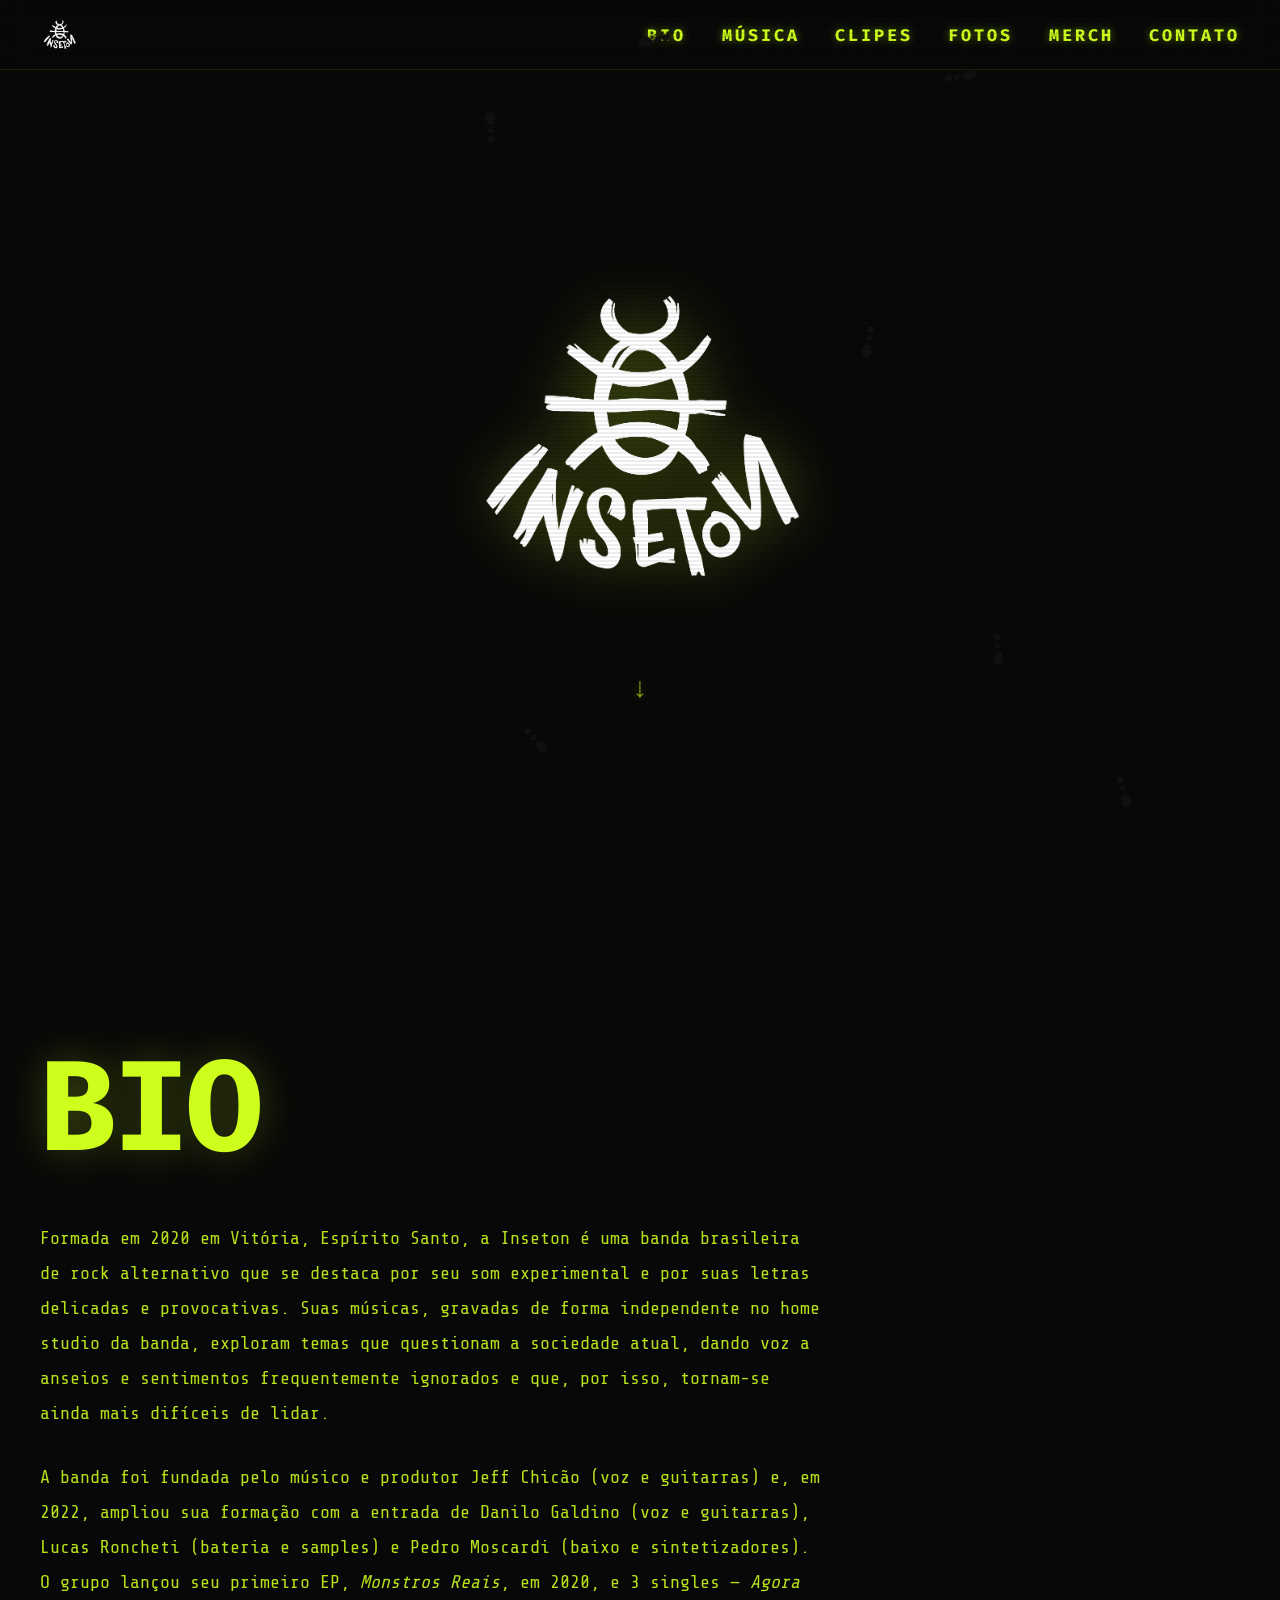
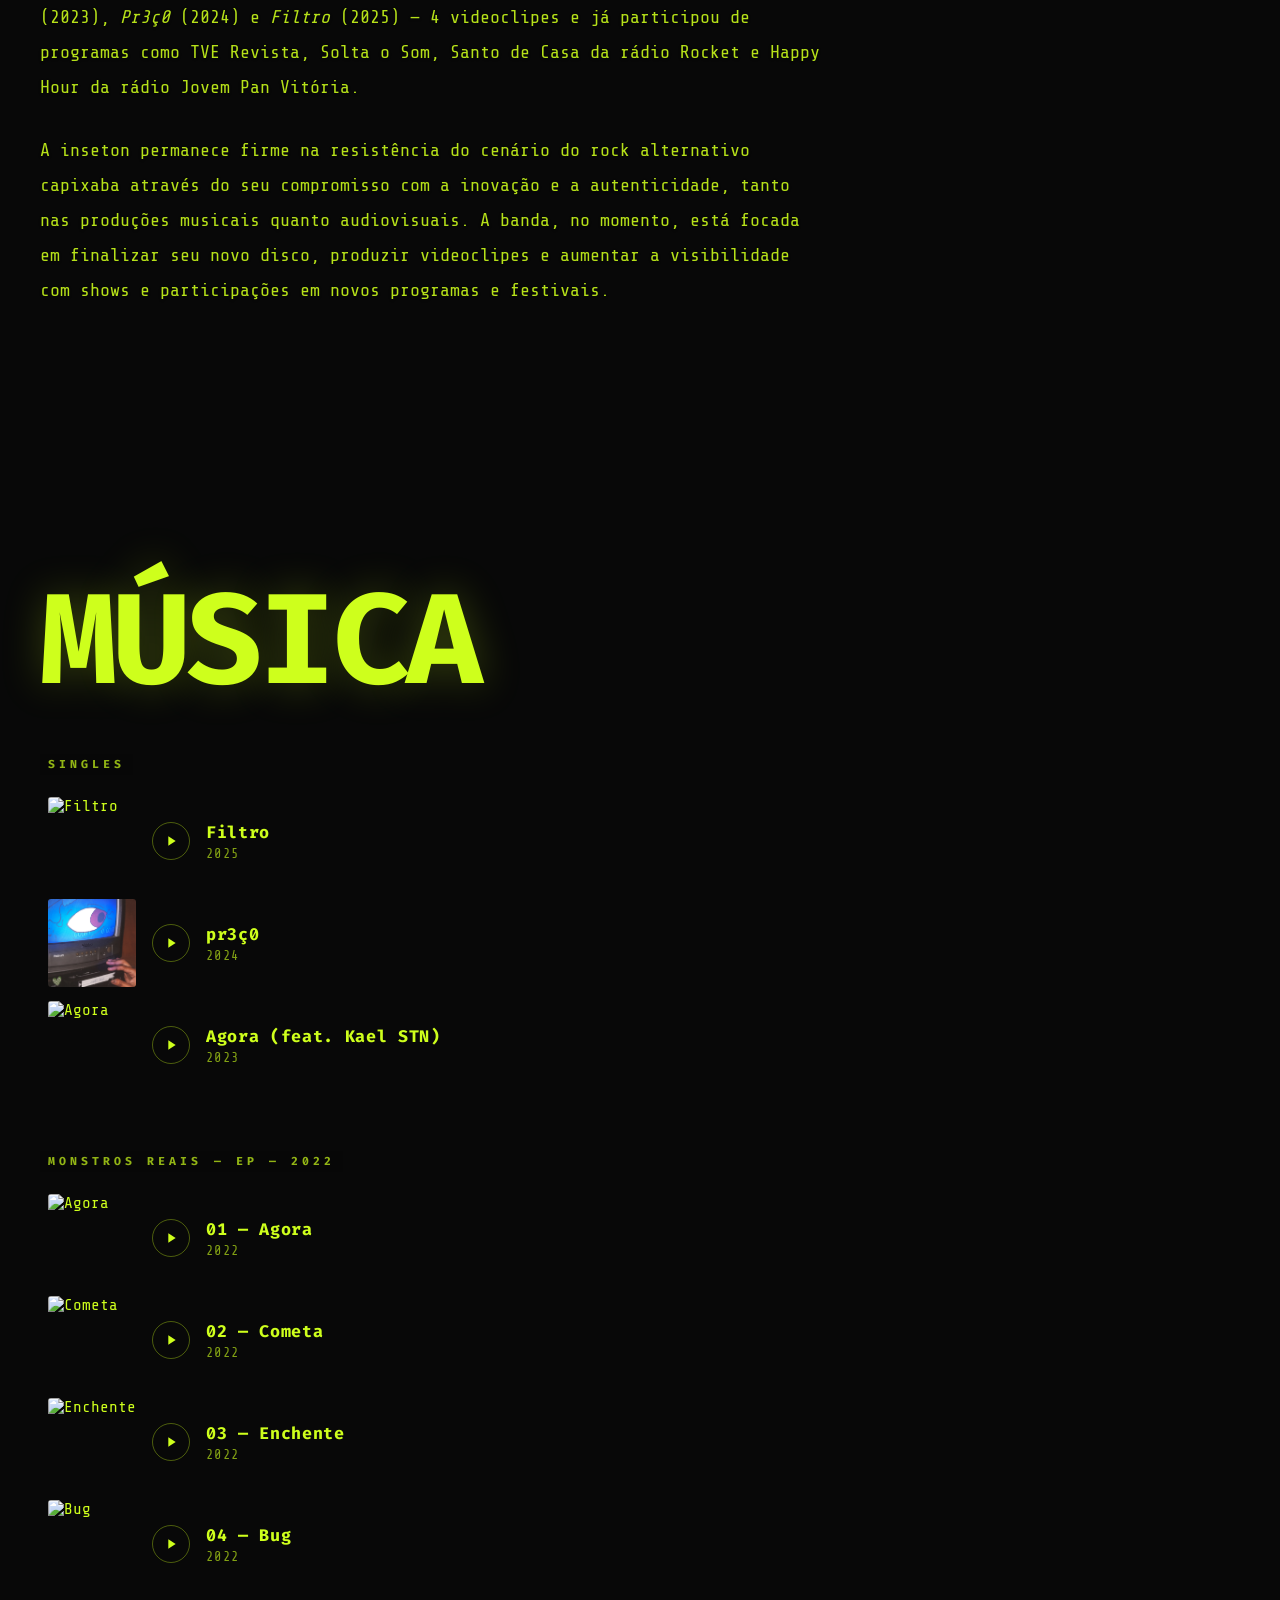
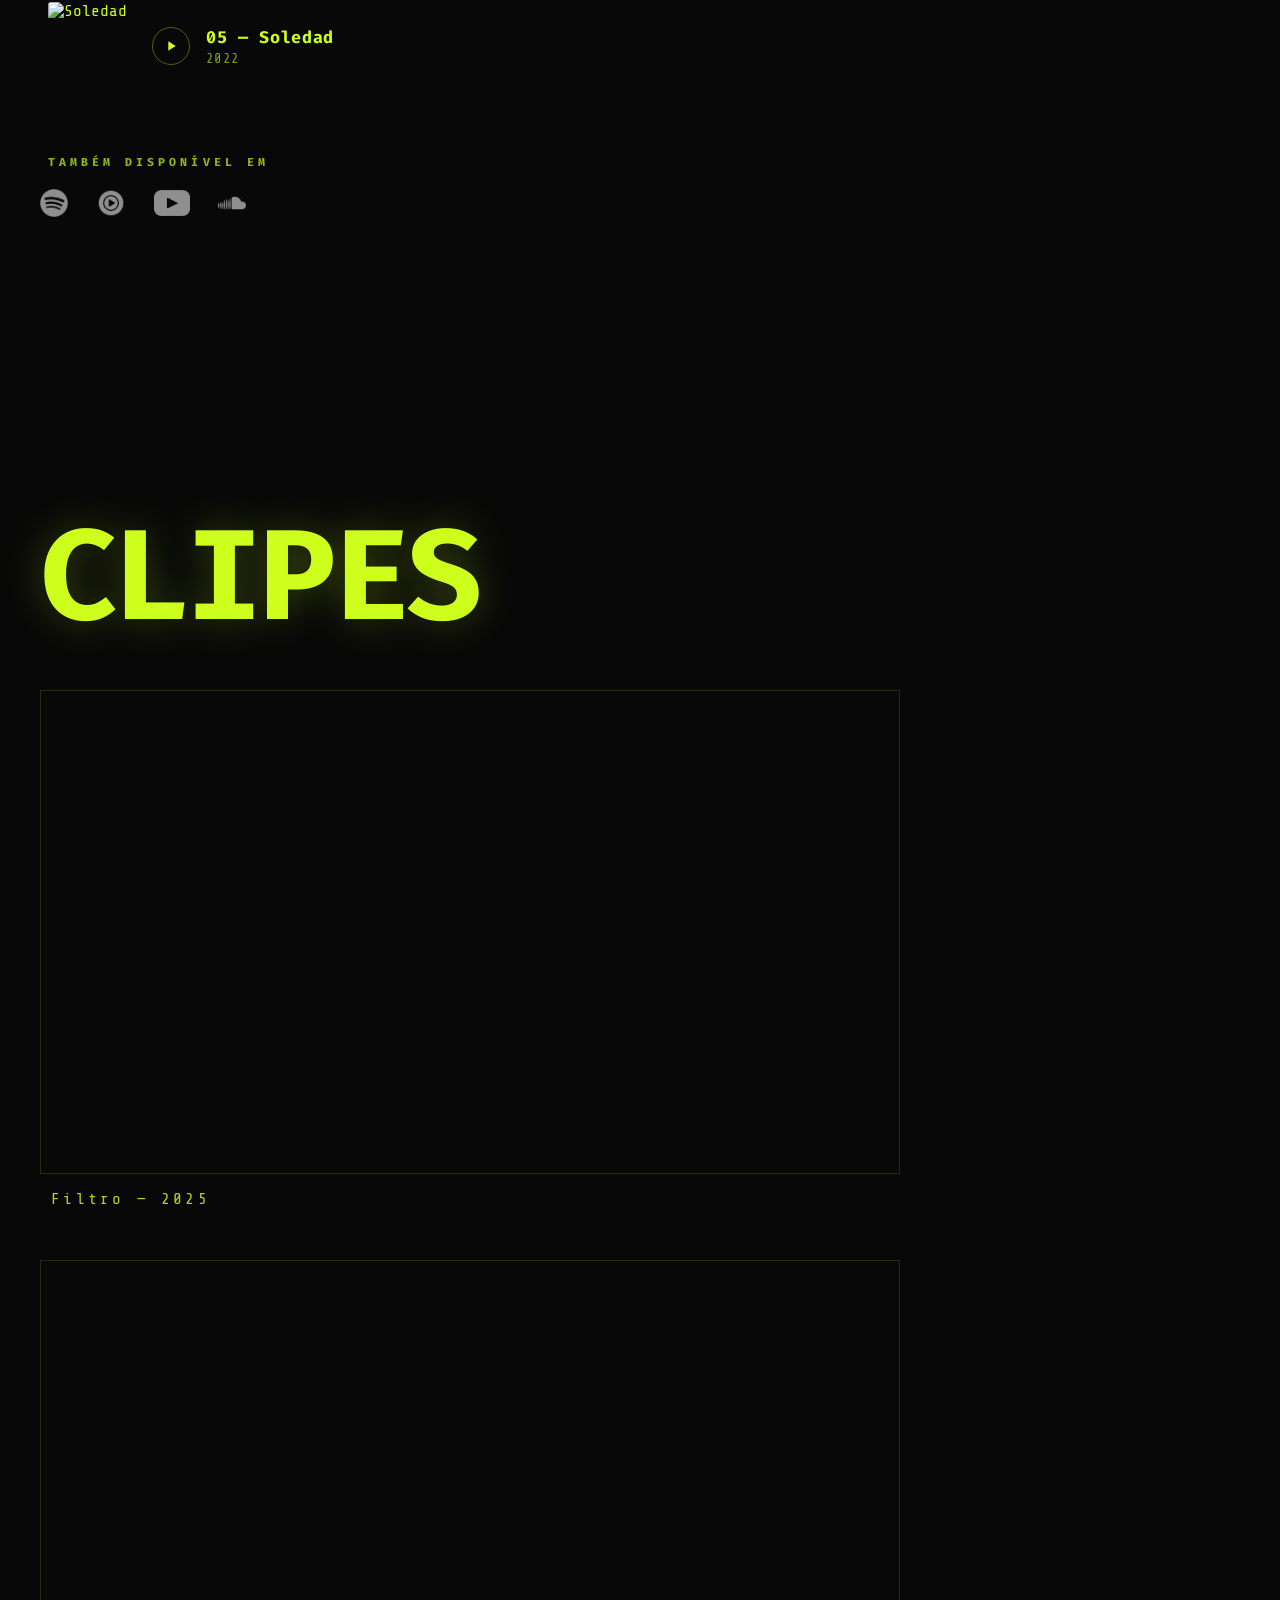
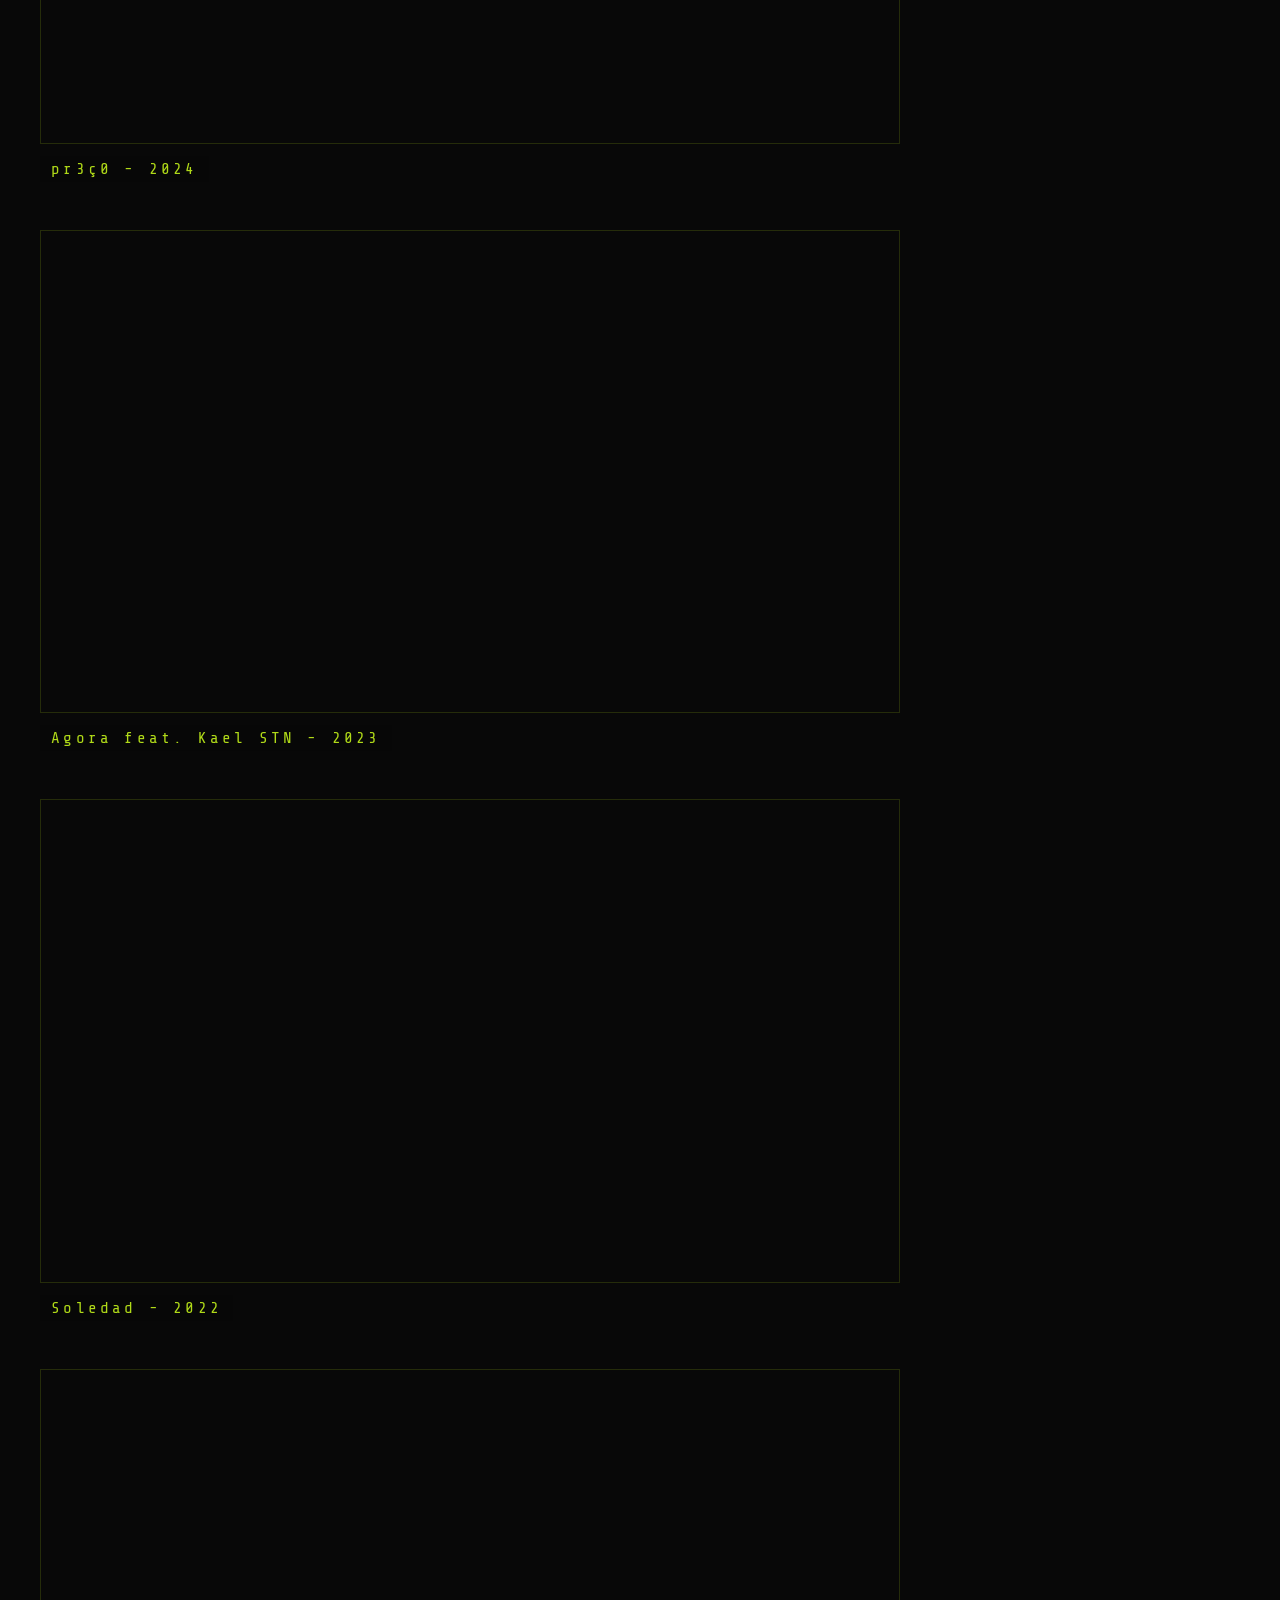
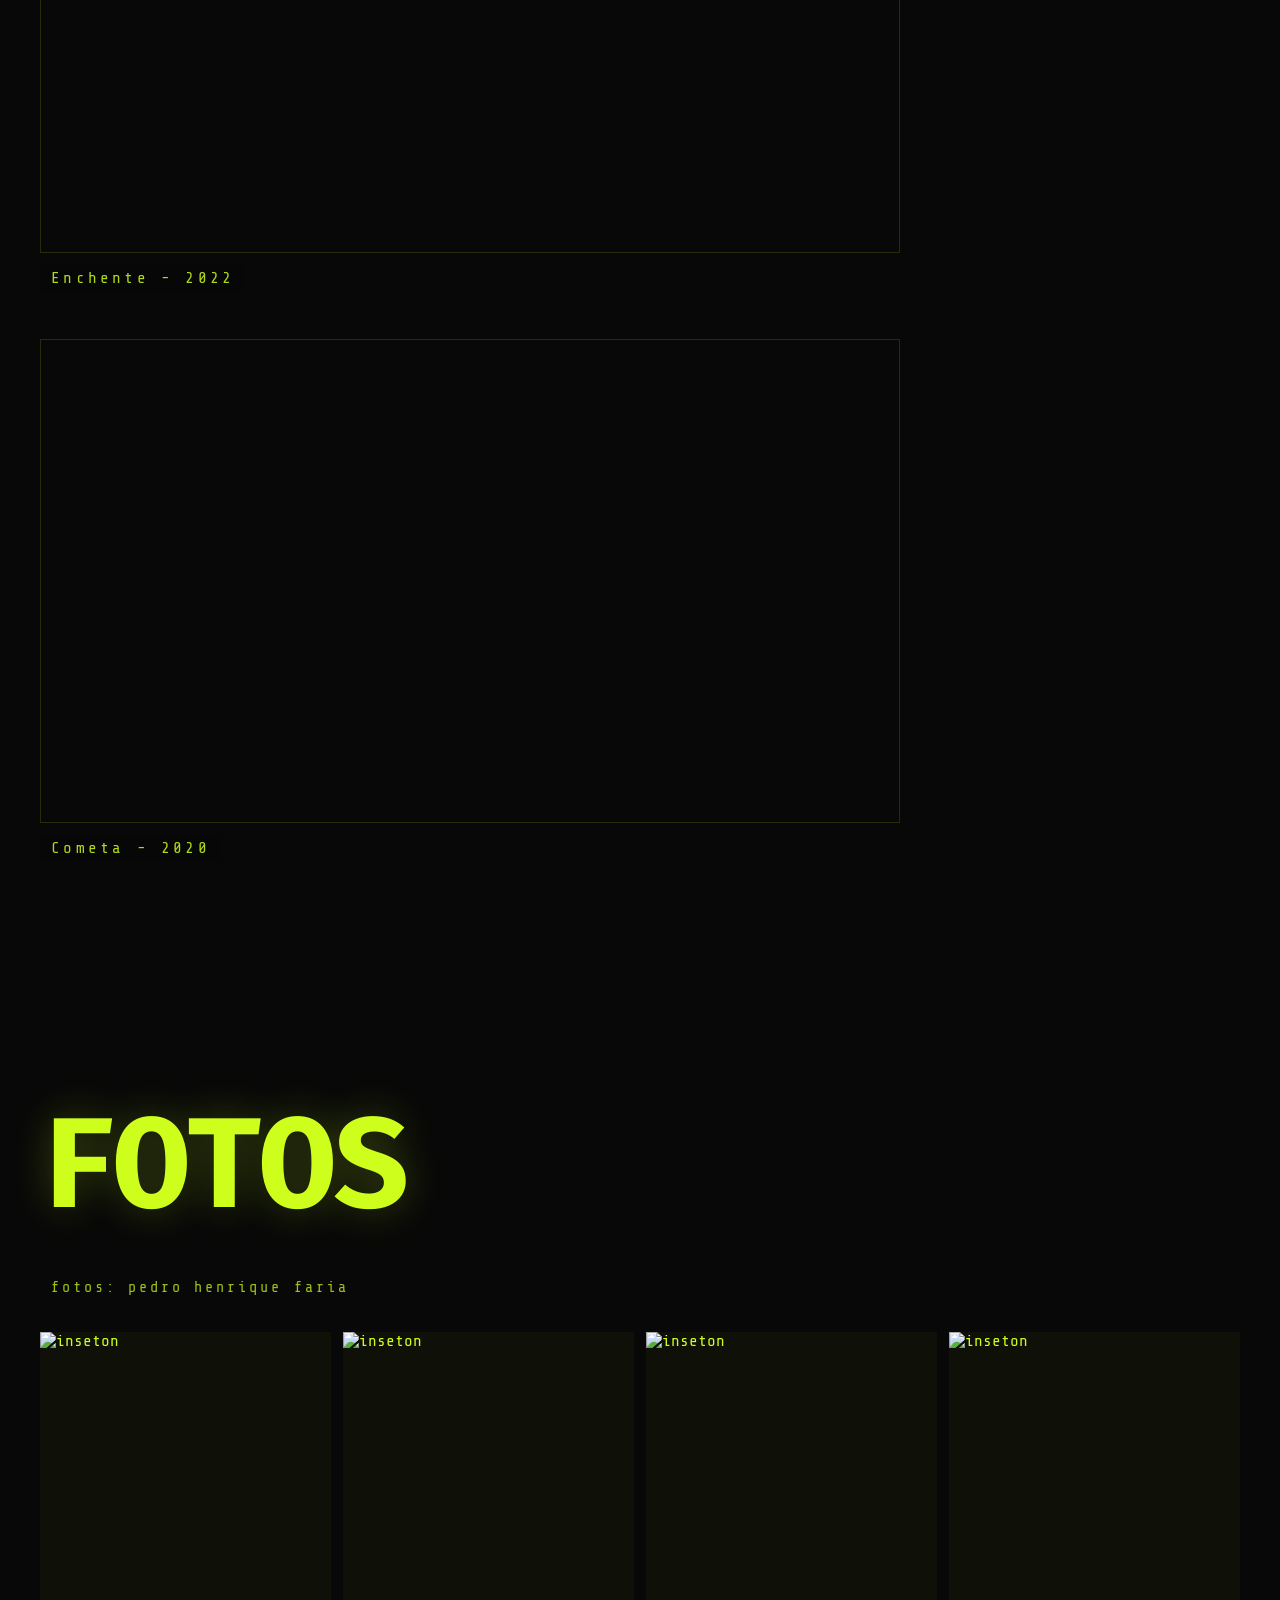
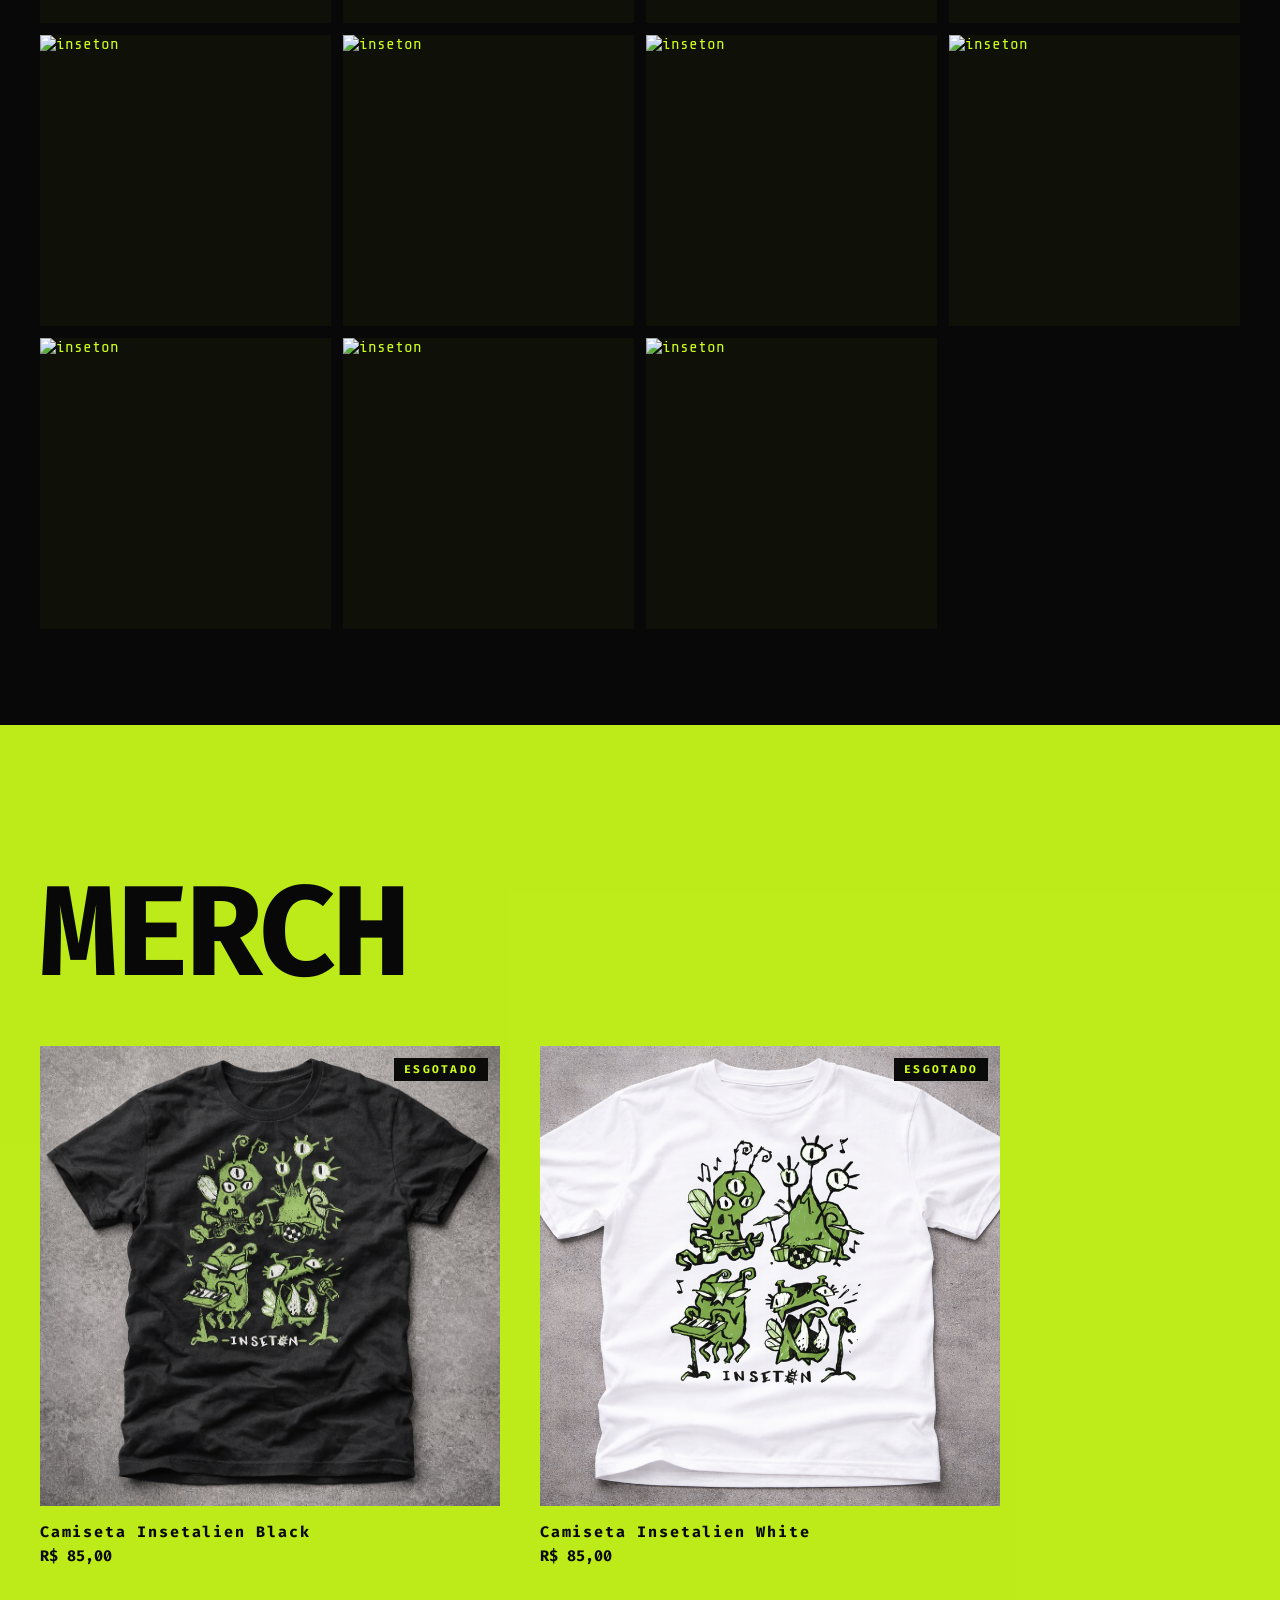
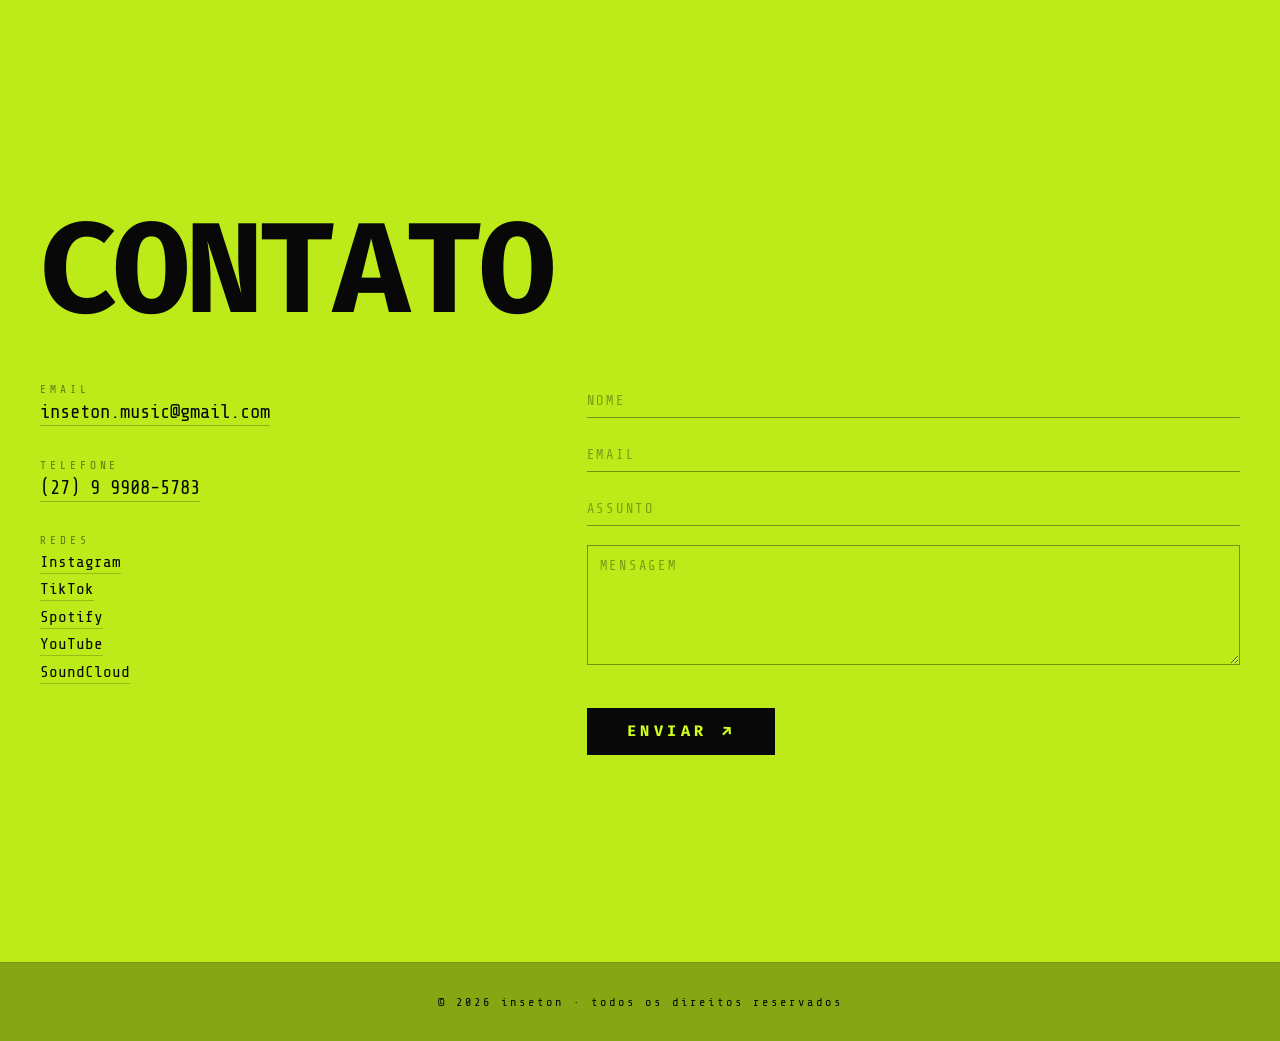
==== commit a660c6c9: "merch added" ====
--- a/index.html
+++ b/index.html
@@ -26,7 +26,7 @@
         </button>
         <ul class="nav-links" id="navLinks">
             <li><a href="#bio">BIO</a></li>
-            <li><a href="#musica">MUSICA</a></li>
+            <li><a href="#musica">MÚSICA</a></li>
             <li><a href="#clipes">CLIPES</a></li>
             <li><a href="#fotos">FOTOS</a></li>
             <li><a href="#merch">MERCH</a></li>
@@ -57,7 +57,7 @@
     <!-- MUSICA -->
     <section id="musica" class="section">
         <div class="section-wrap">
-            <h2 class="section-title">MUSICA</h2>
+            <h2 class="section-title">MÚSICA</h2>
 
             <div class="music-block">
                 <h3 class="music-cat">SINGLES</h3>
@@ -293,34 +293,30 @@
             <h2 class="section-title">MERCH</h2>
             <div class="merch-grid">
                 <div class="merch-item">
-                    <div class="merch-img-wrap">
-                        <div class="merch-placeholder">
-                            <img src="assets/img/icons/inseton-symbol.svg" alt="inseton" class="merch-symbol">
+                    <div class="merch-img-wrap merch-flip"
+                         data-art="assets/img/merch/camisas/INSETON FUNDO PRETO.png"
+                         data-label="Arte — Insetalien Preta">
+                        <div class="merch-flip-inner">
+                            <img class="merch-face merch-front" src="assets/img/merch/camisas/insetalien_black_front.png" alt="Camiseta Insetalien Preta — Frente">
+                            <img class="merch-face merch-back"  src="assets/img/merch/camisas/INSETON FUNDO PRETO.png"     alt="Arte Insetalien Preta">
                         </div>
                         <span class="esgotado">ESGOTADO</span>
                     </div>
-                    <p class="merch-name">Camiseta Inseton</p>
-                    <p class="merch-price">R$ —</p>
+                    <p class="merch-name">Camiseta Insetalien Black</p>
+                    <p class="merch-price">R$ 85,00</p>
                 </div>
                 <div class="merch-item">
-                    <div class="merch-img-wrap">
-                        <div class="merch-placeholder">
-                            <img src="assets/img/icons/inseton-symbol.svg" alt="inseton" class="merch-symbol">
+                    <div class="merch-img-wrap merch-flip"
+                         data-art="assets/img/merch/camisas/INSETON FUNDO BRANCO.png"
+                         data-label="Arte — Insetalien Branca">
+                        <div class="merch-flip-inner">
+                            <img class="merch-face merch-front" src="assets/img/merch/camisas/insetalien_white_front.png" alt="Camiseta Insetalien Branca — Frente">
+                            <img class="merch-face merch-back"  src="assets/img/merch/camisas/INSETON FUNDO BRANCO.png"    alt="Arte Insetalien Branca">
                         </div>
                         <span class="esgotado">ESGOTADO</span>
                     </div>
-                    <p class="merch-name">Moletom Inseton</p>
-                    <p class="merch-price">R$ —</p>
-                </div>
-                <div class="merch-item">
-                    <div class="merch-img-wrap">
-                        <div class="merch-placeholder">
-                            <img src="assets/img/icons/inseton-symbol.svg" alt="inseton" class="merch-symbol">
-                        </div>
-                        <span class="esgotado">ESGOTADO</span>
-                    </div>
-                    <p class="merch-name">Boné Inseton</p>
-                    <p class="merch-price">R$ —</p>
+                    <p class="merch-name">Camiseta Insetalien White</p>
+                    <p class="merch-price">R$ 85,00</p>
                 </div>
             </div>
         </div>
--- a/assets/style/main.css
+++ b/assets/style/main.css
@@ -311,8 +311,9 @@
 
 .merch-grid {
   display: grid;
-  grid-template-columns: repeat(auto-fill, minmax(260px, 1fr));
-  gap: 2rem;
+  grid-template-columns: repeat(auto-fill, minmax(420px, 1fr));
+  gap: 2.5rem;
+  max-width: 960px;
 }
 
 .merch-item {
@@ -322,28 +323,51 @@
 .merch-img-wrap {
   position: relative;
   margin-bottom: 1rem;
-}
-
-.merch-placeholder {
   width: 100%;
   aspect-ratio: 1;
-  background: rgba(8, 8, 8, 0.08);
-  border: 2px dashed rgba(8, 8, 8, 0.2);
-  display: flex;
-  align-items: center;
-  justify-content: center;
-}
-
-.merch-symbol {
-  width: 60px;
-  opacity: 0.2;
-  filter: invert(1);
+  overflow: hidden;
+}
+
+.merch-face {
+  width: 100%;
+  height: 100%;
+  object-fit: cover;
+  display: block;
+}
+
+/* Flip card */
+.merch-flip {
+  perspective: 800px;
+}
+
+.merch-flip-inner {
+  width: 100%;
+  height: 100%;
+  position: relative;
+  transform-style: preserve-3d;
+  transition: transform 0.55s ease;
+}
+
+.merch-flip:hover .merch-flip-inner {
+  transform: rotateY(180deg);
+}
+
+.merch-face {
+  position: absolute;
+  inset: 0;
+  backface-visibility: hidden;
+  -webkit-backface-visibility: hidden;
+}
+
+.merch-back {
+  transform: rotateY(180deg);
 }
 
 .esgotado {
   position: absolute;
   top: 12px;
   right: 12px;
+  z-index: 10;
   background: #0a0a0a;
   color: var(--lime);
   font-family: var(--code);
@@ -351,6 +375,28 @@
   font-weight: 700;
   letter-spacing: 0.2em;
   padding: 4px 10px;
+  pointer-events: none;
+}
+
+.merch-hint {
+  position: absolute;
+  bottom: 10px;
+  left: 50%;
+  transform: translateX(-50%);
+  background: rgba(8, 8, 8, 0.75);
+  color: var(--lime);
+  font-family: var(--code);
+  font-size: 0.65rem;
+  font-weight: 700;
+  letter-spacing: 0.18em;
+  padding: 4px 10px;
+  pointer-events: none;
+  transition: opacity 0.3s;
+  white-space: nowrap;
+}
+
+.merch-flip:hover .merch-hint {
+  opacity: 0;
 }
 
 .merch-name {
@@ -363,8 +409,9 @@
 }
 
 .merch-price {
-  font-size: 0.85rem;
-  opacity: 0.5;
+  font-size: 0.95rem;
+  font-family: var(--code);
+  font-weight: 700;
   color: var(--black);
 }
 
@@ -537,7 +584,7 @@
   }
 
   .merch-grid {
-    grid-template-columns: repeat(auto-fill, minmax(200px, 1fr));
+    grid-template-columns: 1fr;
   }
 }
 
@@ -1122,9 +1169,26 @@
   filter: drop-shadow(0 0 1px rgba(0, 0, 0, 0.8));
   display: block;
   animation: insect-walk var(--walk-dur, 0.3s) linear infinite;
+  pointer-events: auto;
+  cursor: crosshair;
 }
 
 @keyframes insect-walk {
-  0%, 100% { transform: translateY(0);     }
-  50%       { transform: translateY(-2px);  }
-}
+  0%, 100% { transform: translateY(0);    }
+  50%       { transform: translateY(-2px); }
+}
+
+/* Squashed state */
+.insect.squashed svg {
+  overflow: visible;
+  animation: splat-appear 0.22s ease-out forwards !important;
+  pointer-events: none;
+  cursor: default;
+  filter: none;
+}
+
+@keyframes splat-appear {
+  0%   { transform: scale(0.2); opacity: 0; }
+  55%  { transform: scale(1.2); opacity: 1; }
+  100% { transform: scale(1);   opacity: 1; }
+}
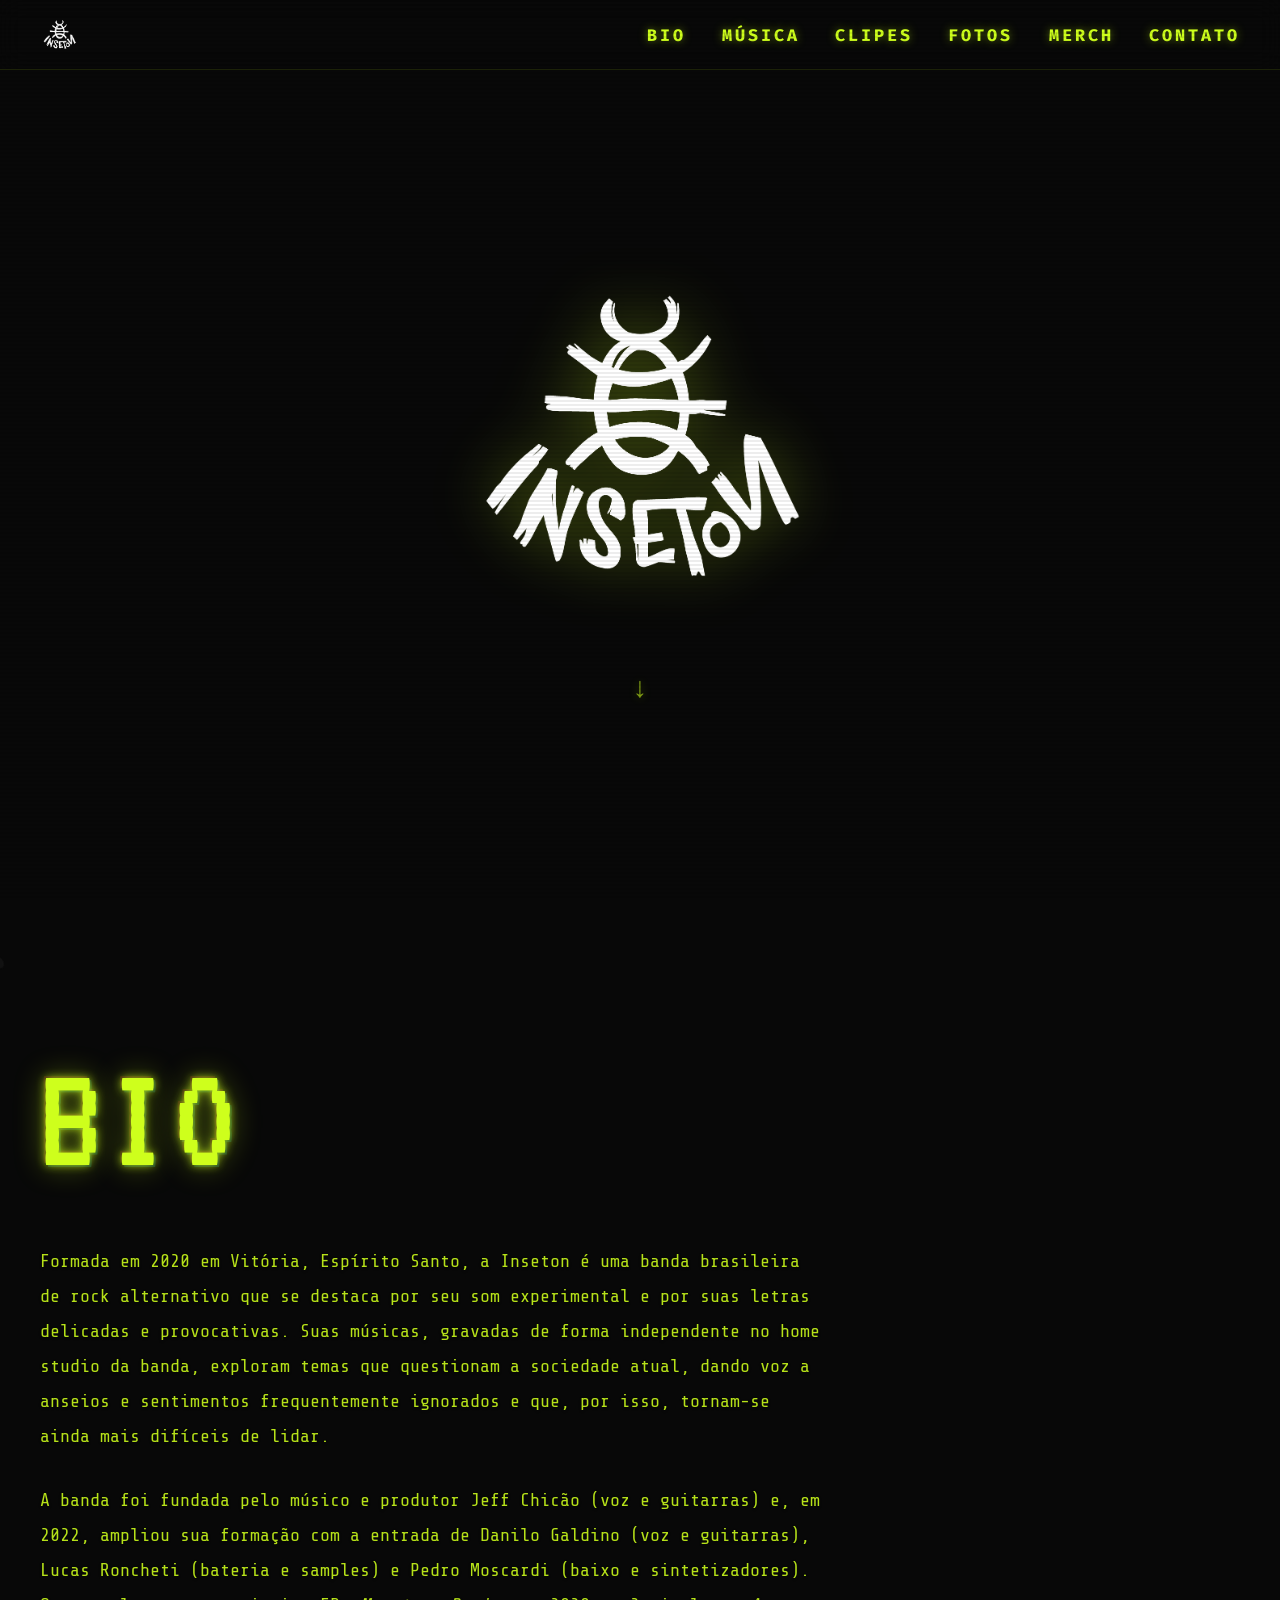
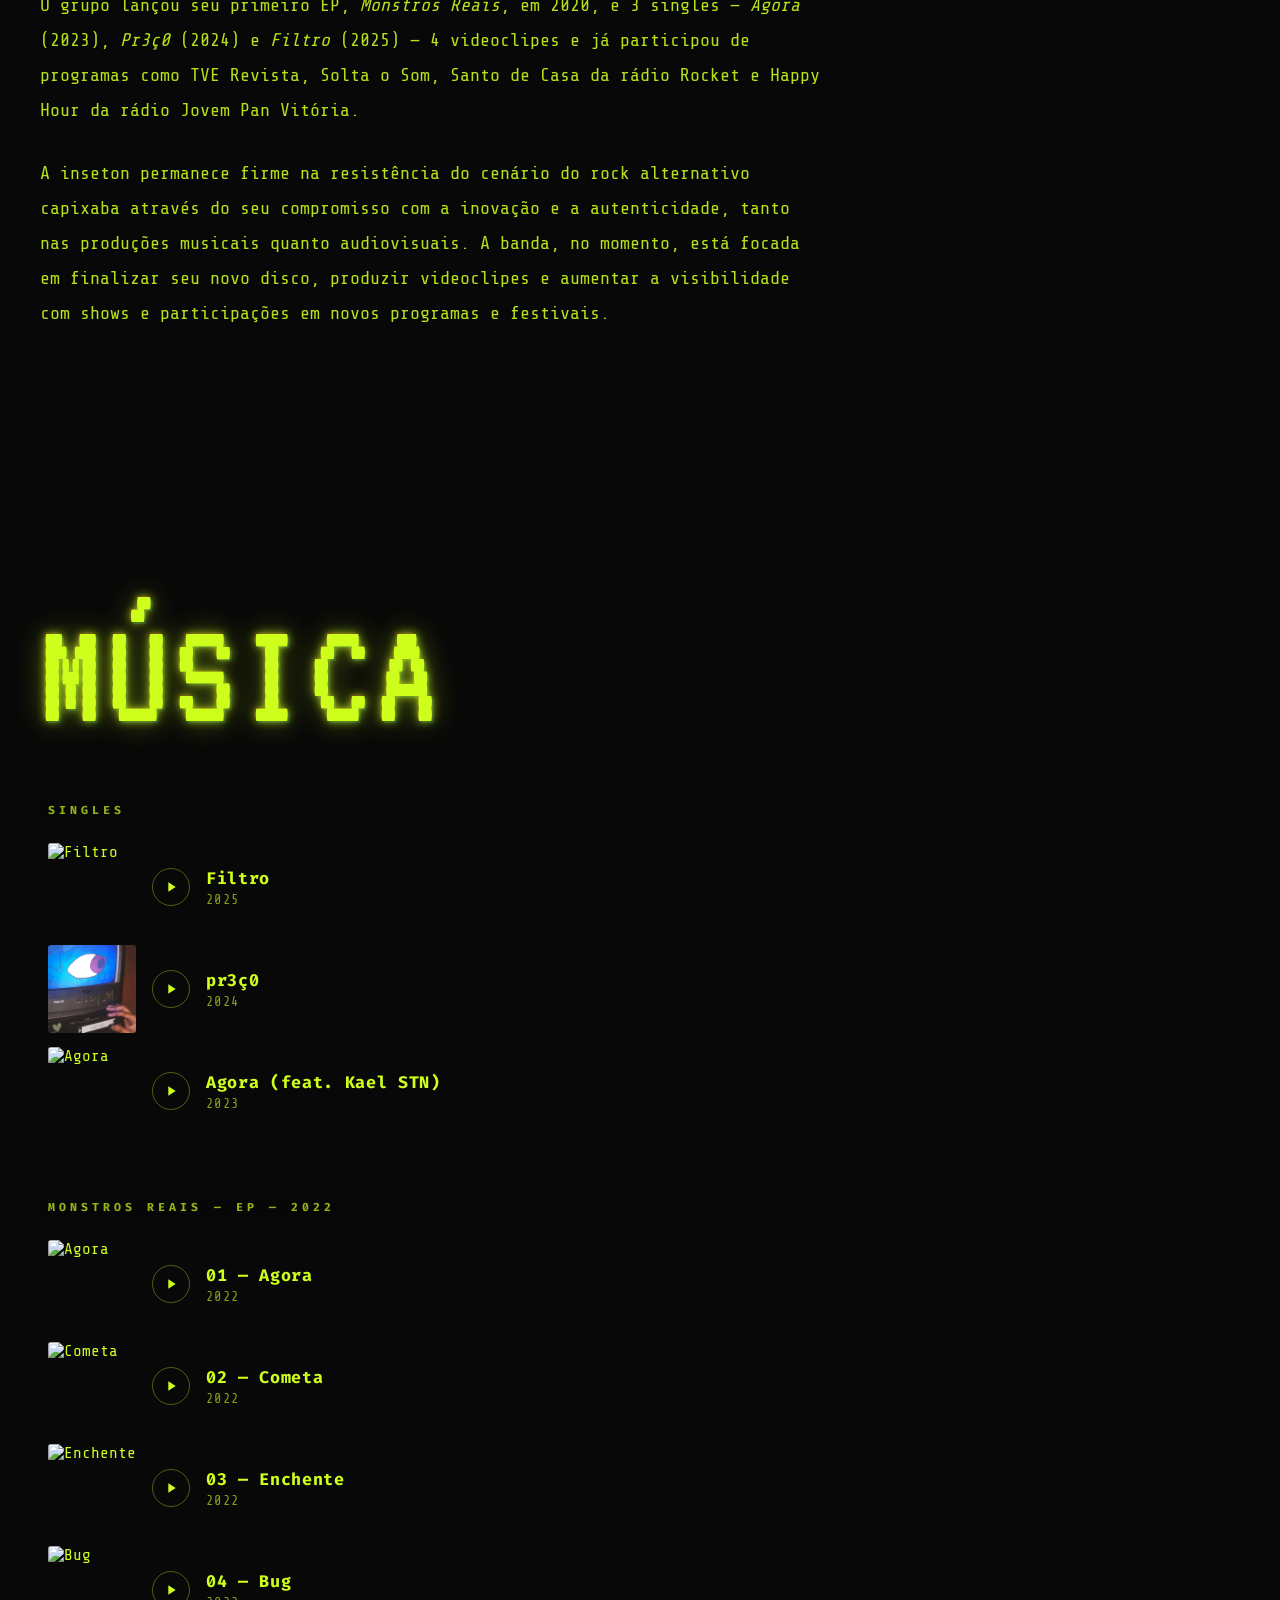
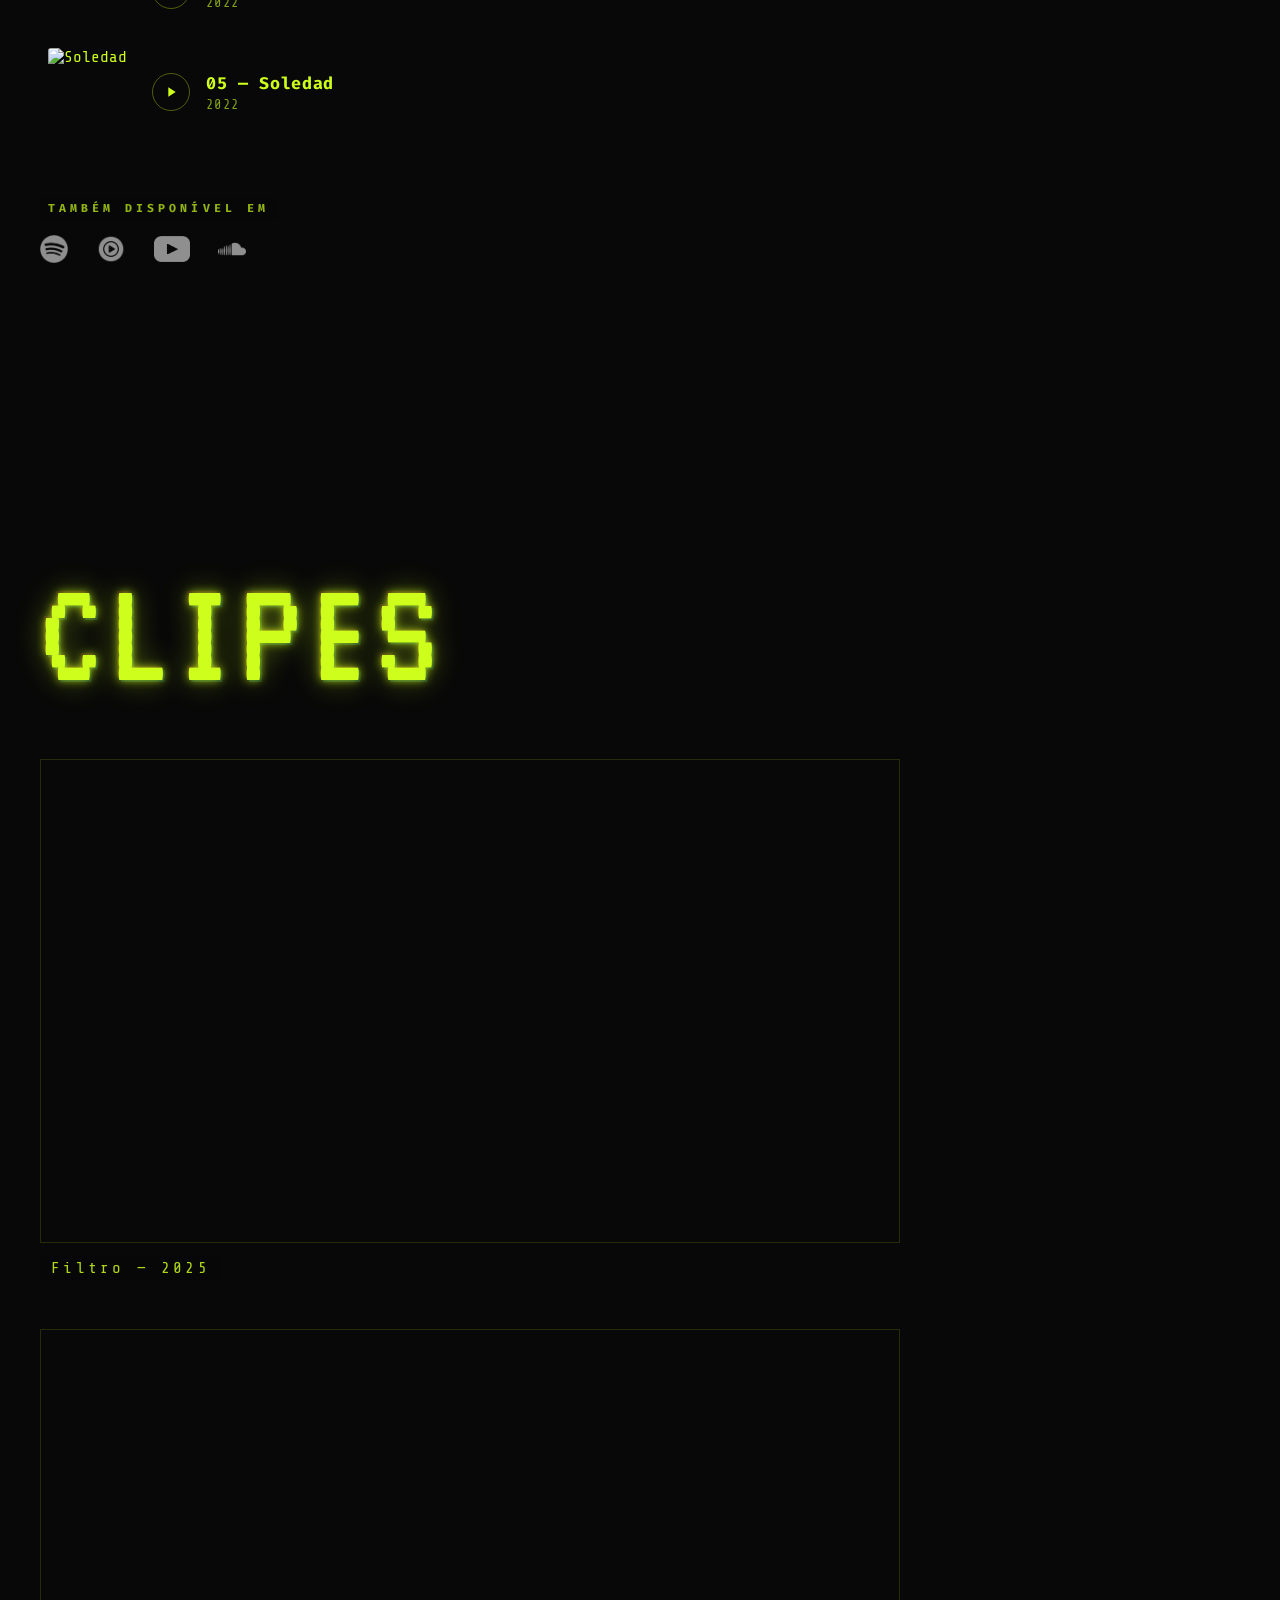
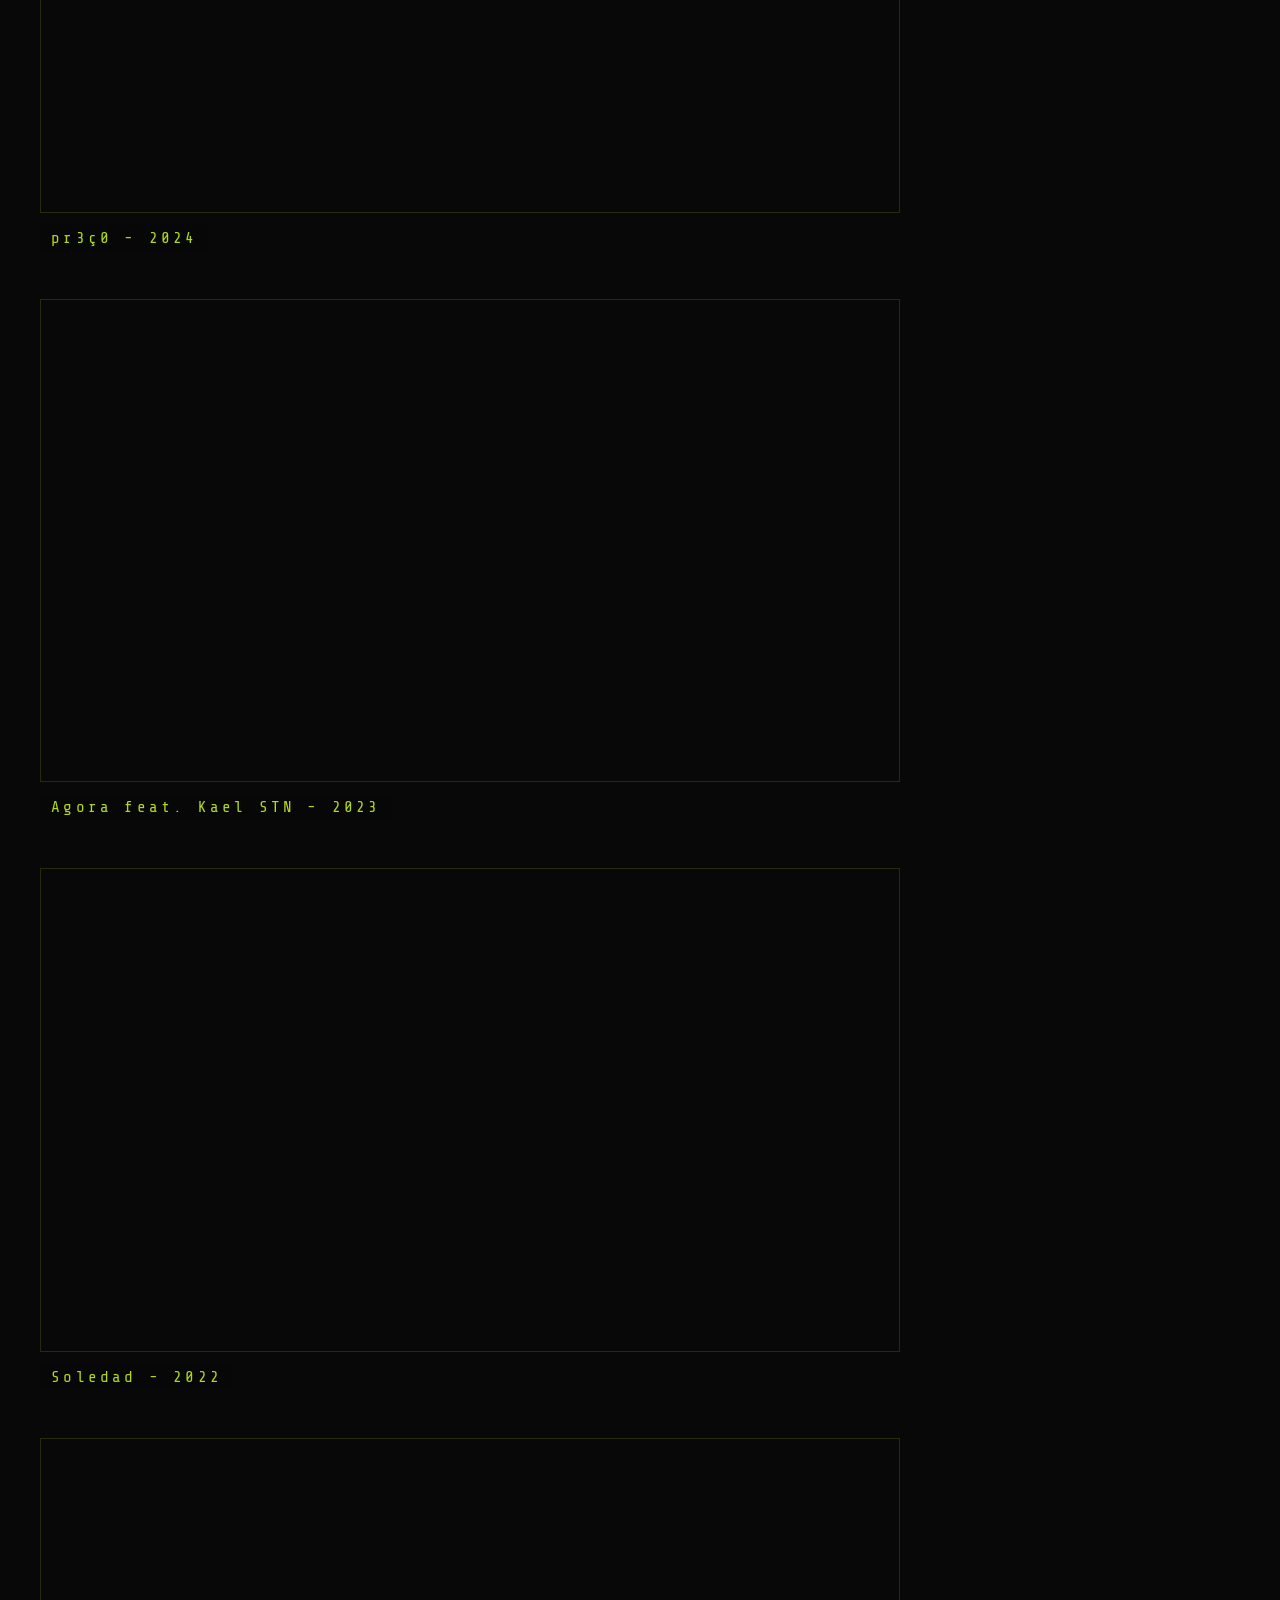
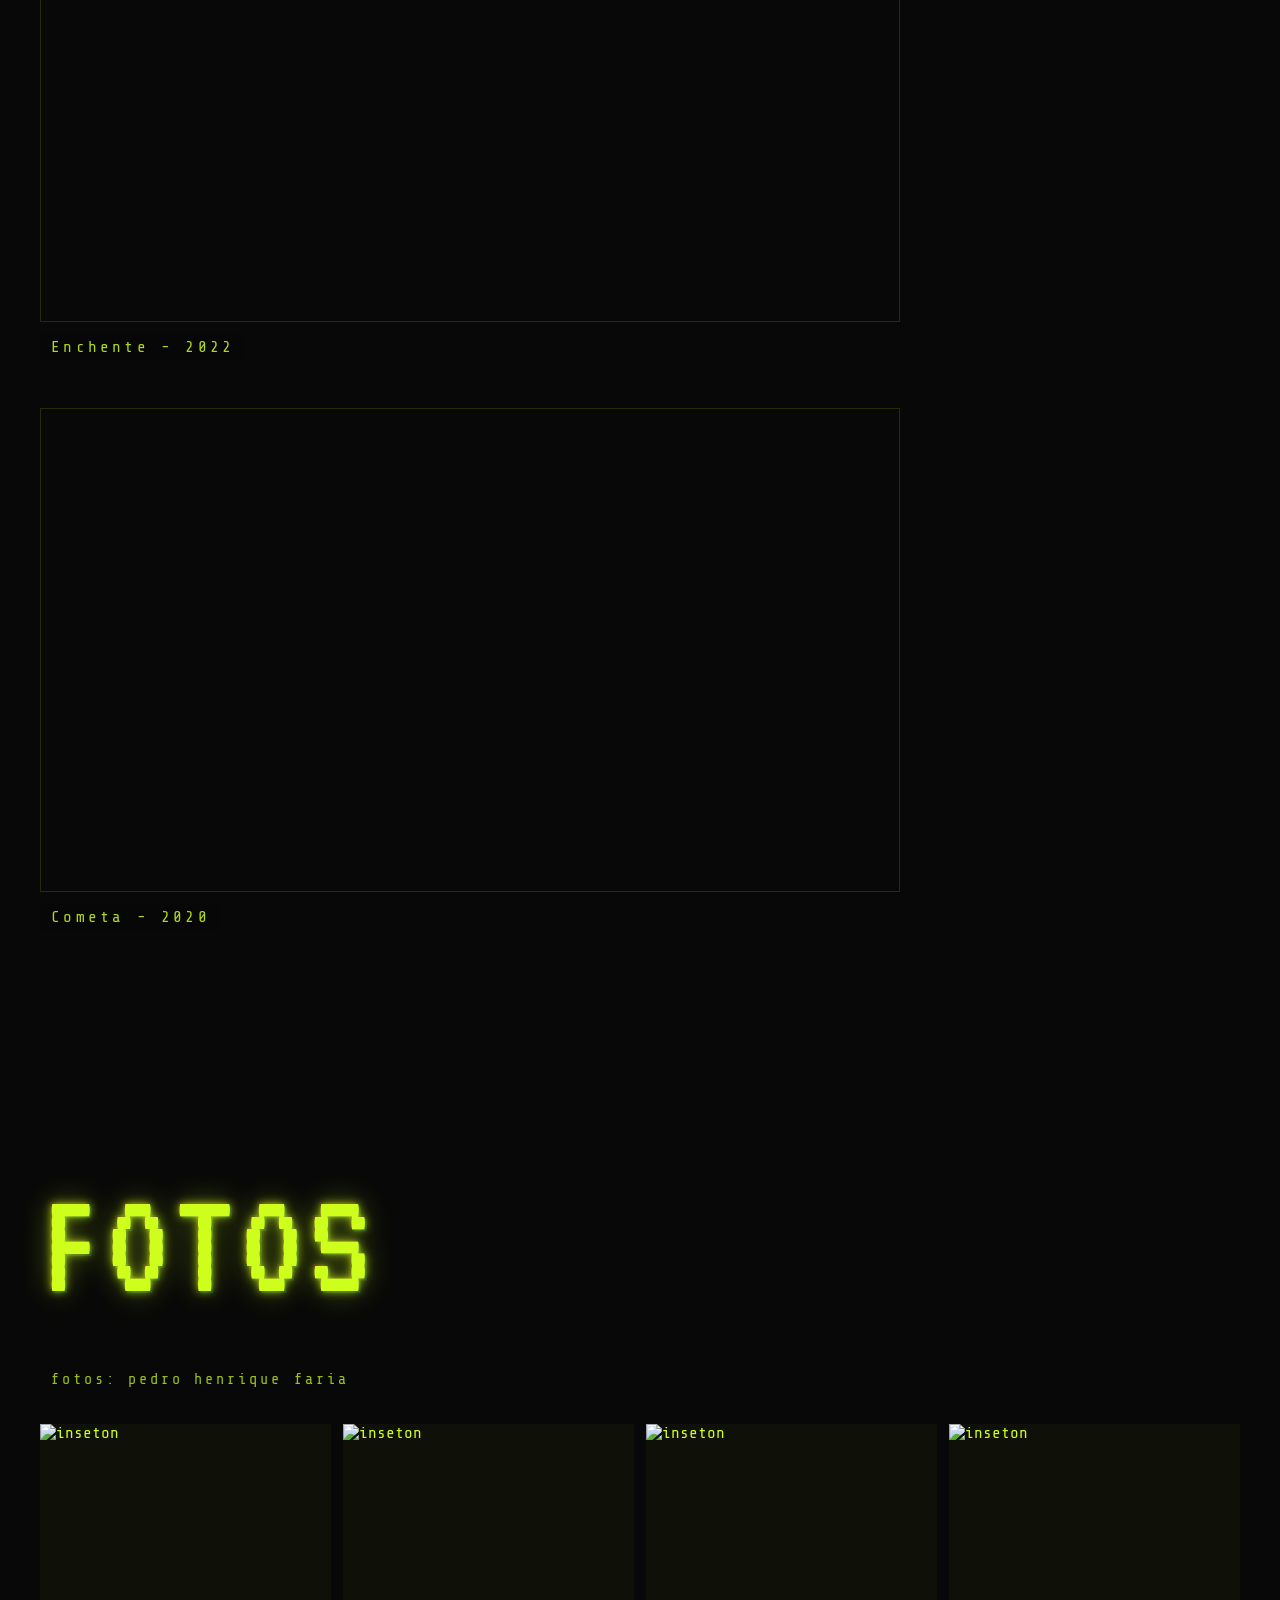
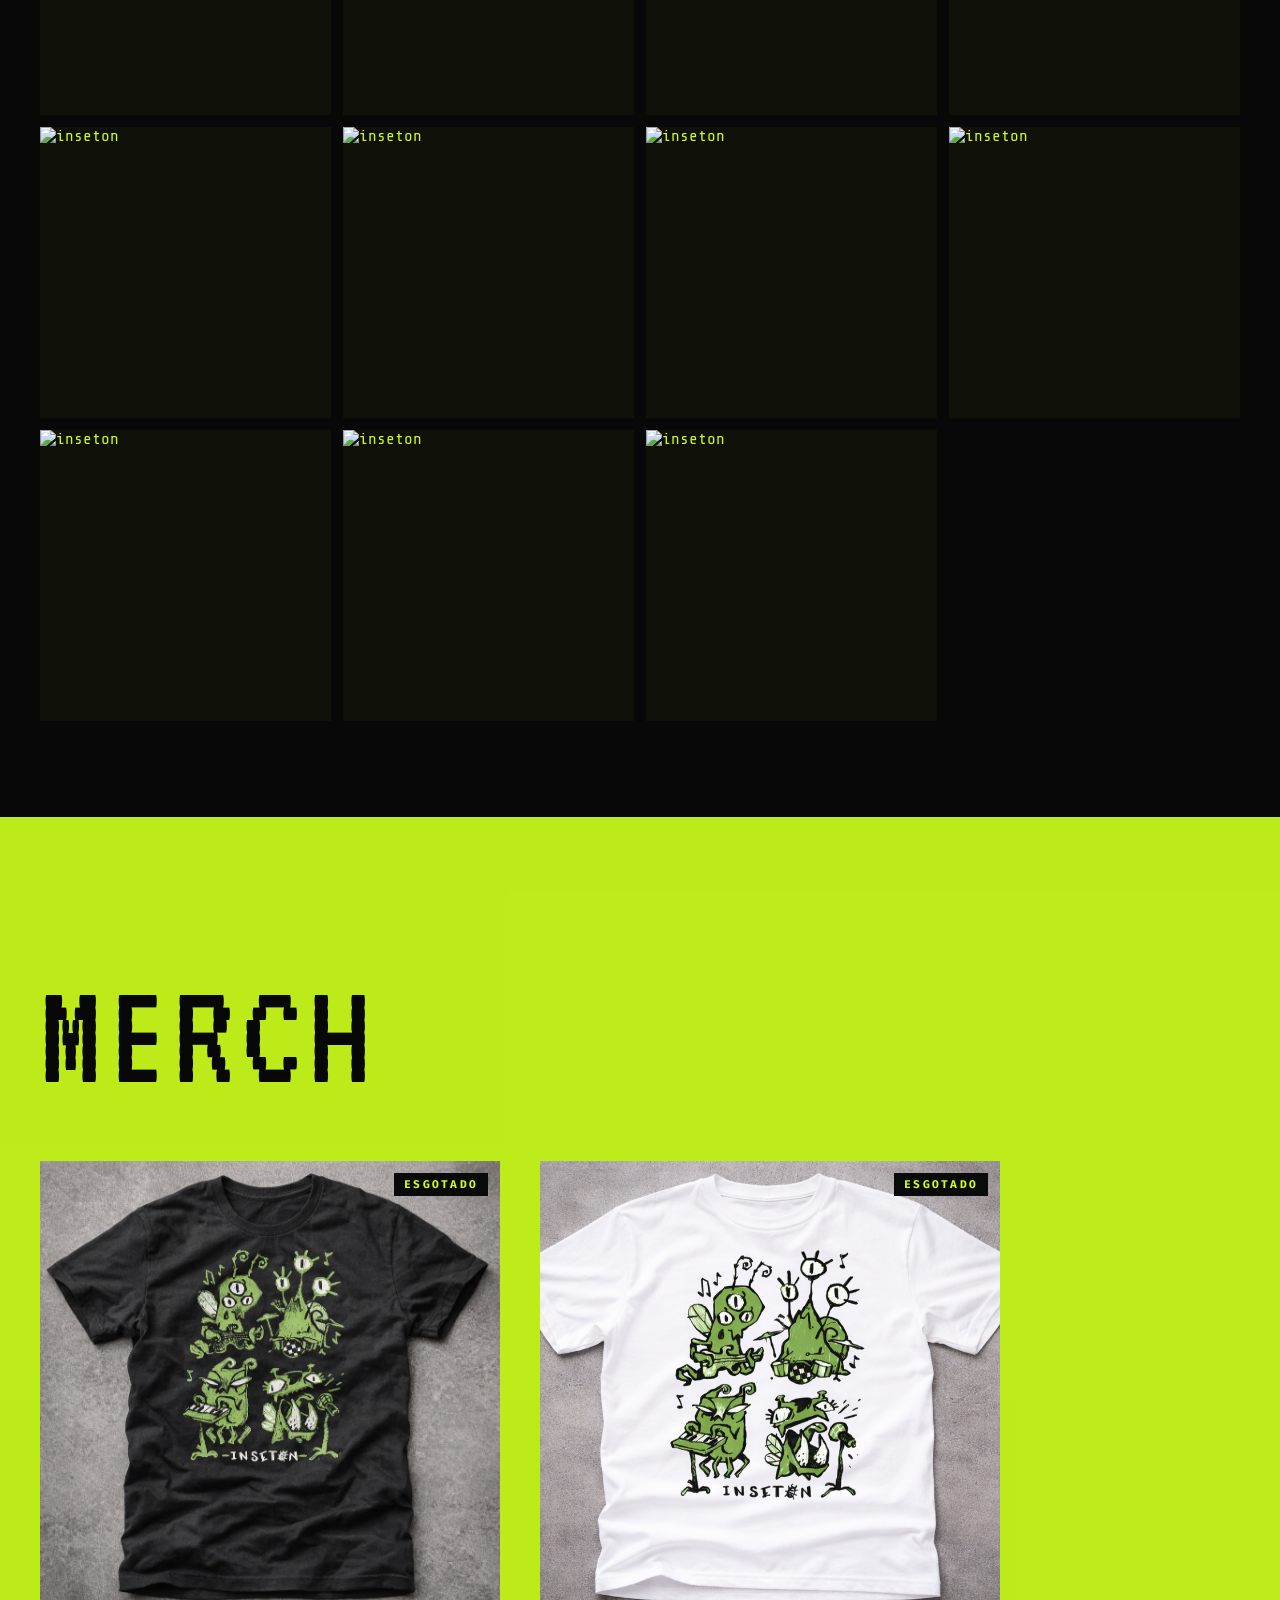
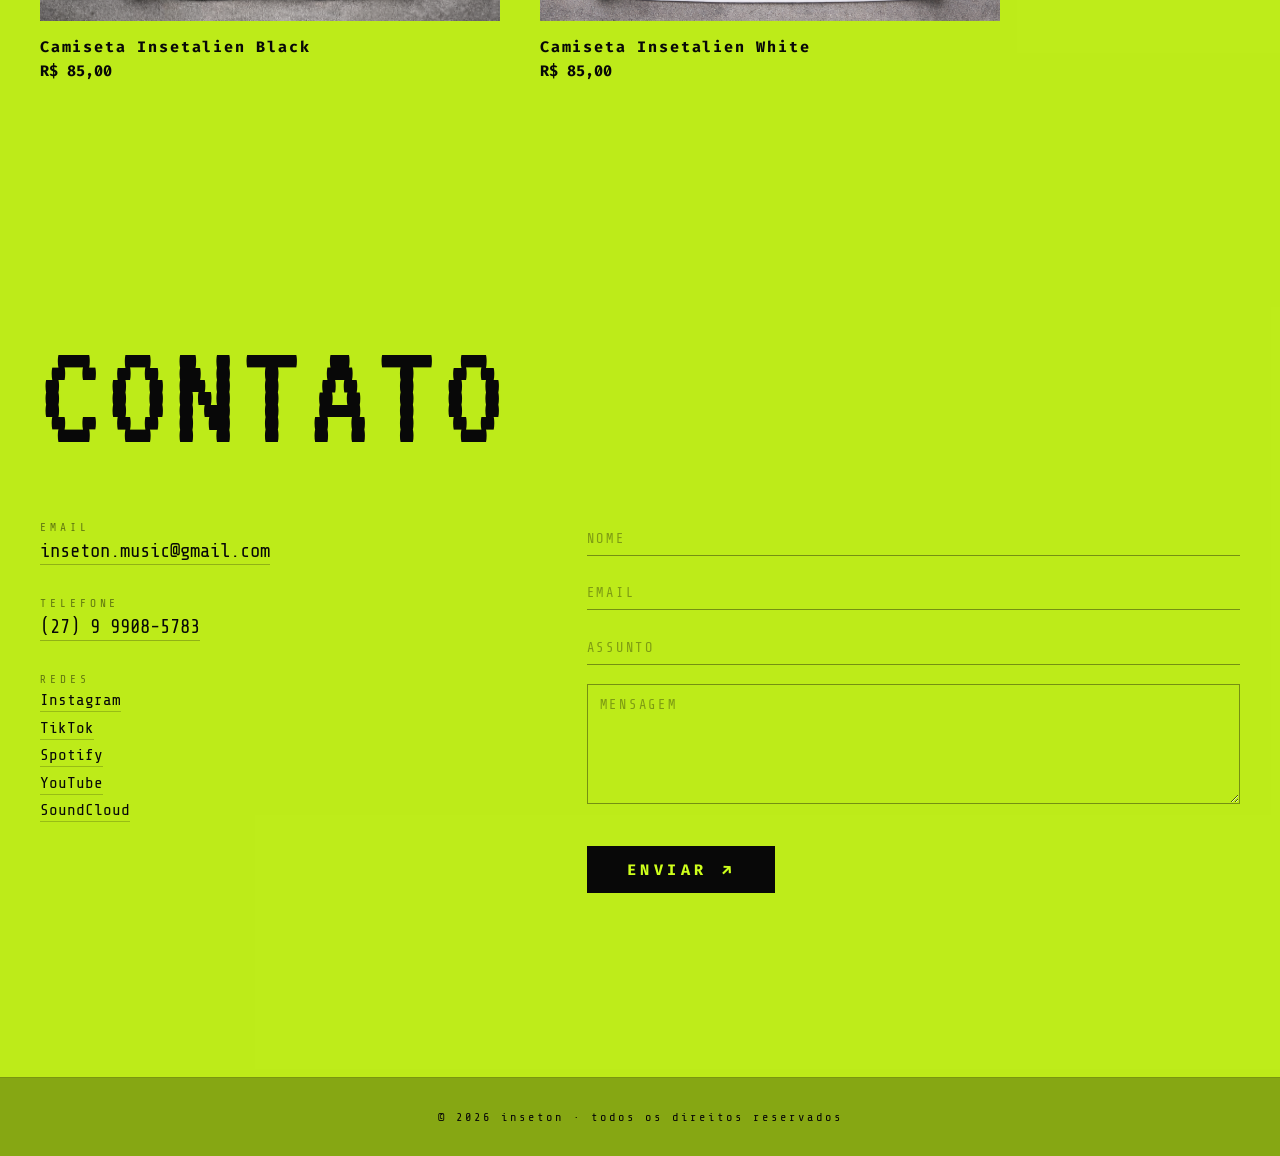
==== commit 92ad93ac: "font" ====
--- a/index.html
+++ b/index.html
@@ -9,7 +9,7 @@
     <link rel="shortcut icon" href="favicon.ico" type="image/x-icon">
     <link rel="icon" href="favicon.ico" type="image/x-icon">
     <link rel="preconnect" href="https://fonts.googleapis.com">
-    <link href="https://fonts.googleapis.com/css2?family=Share+Tech+Mono&family=Fira+Code:wght@300;700&display=swap" rel="stylesheet">
+    <link href="https://fonts.googleapis.com/css2?family=Share+Tech+Mono&family=Fira+Code:wght@300;700&family=VT323&display=swap" rel="stylesheet">
     <link rel="stylesheet" href="assets/style/main.css">
 </head>
 
--- a/assets/style/main.css
+++ b/assets/style/main.css
@@ -7,6 +7,7 @@
   --nav-h: 70px;
   --mono: "Share Tech Mono", monospace;
   --code: "Fira Code", monospace;
+  --crt: "VT323", monospace;
 }
 
 /* ─── Reset ──────────────────────────────────────────────── */
@@ -164,14 +165,18 @@
 }
 
 .section-title {
-  font-family: var(--code);
-  font-size: clamp(3.5rem, 10vw, 9rem);
-  font-weight: 700;
-  letter-spacing: -0.03em;
+  font-family: var(--crt);
+  font-size: clamp(4.5rem, 12vw, 11rem);
+  font-weight: 400;
+  letter-spacing: 0.04em;
   line-height: 0.9;
   margin-bottom: 3.5rem;
   color: var(--lime);
-  text-shadow: 0 0 40px rgba(206, 255, 28, 0.25);
+  text-shadow:
+    0 0 10px rgba(206, 255, 28, 0.8),
+    0 0 30px rgba(206, 255, 28, 0.4),
+    2px 2px 0 rgba(0, 255, 255, 0.15),
+    -2px -2px 0 rgba(255, 0, 60, 0.15);
 }
 
 /* ─── Bio ────────────────────────────────────────────────── */
@@ -567,7 +572,7 @@
   }
 
   .section-title {
-    font-size: clamp(3rem, 15vw, 5rem);
+    font-size: clamp(3.5rem, 18vw, 6rem);
     margin-bottom: 2.5rem;
   }
 
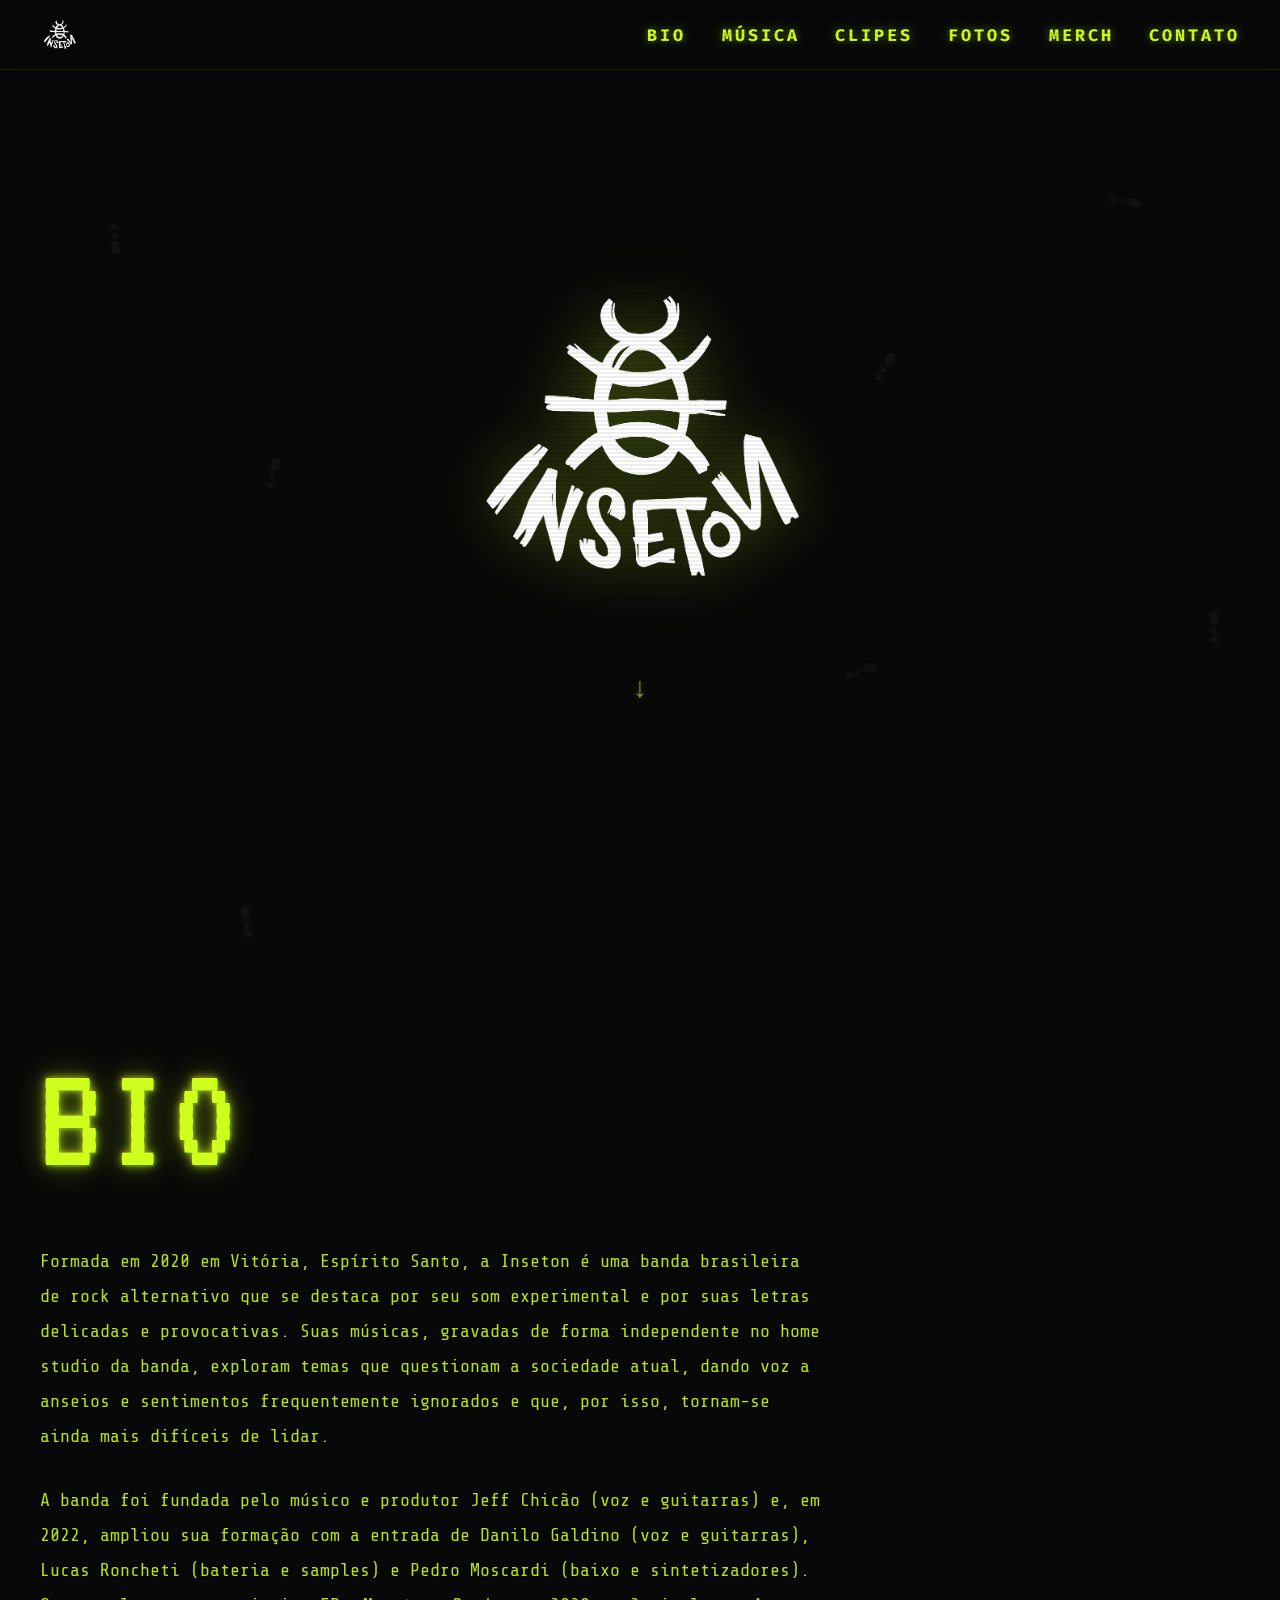
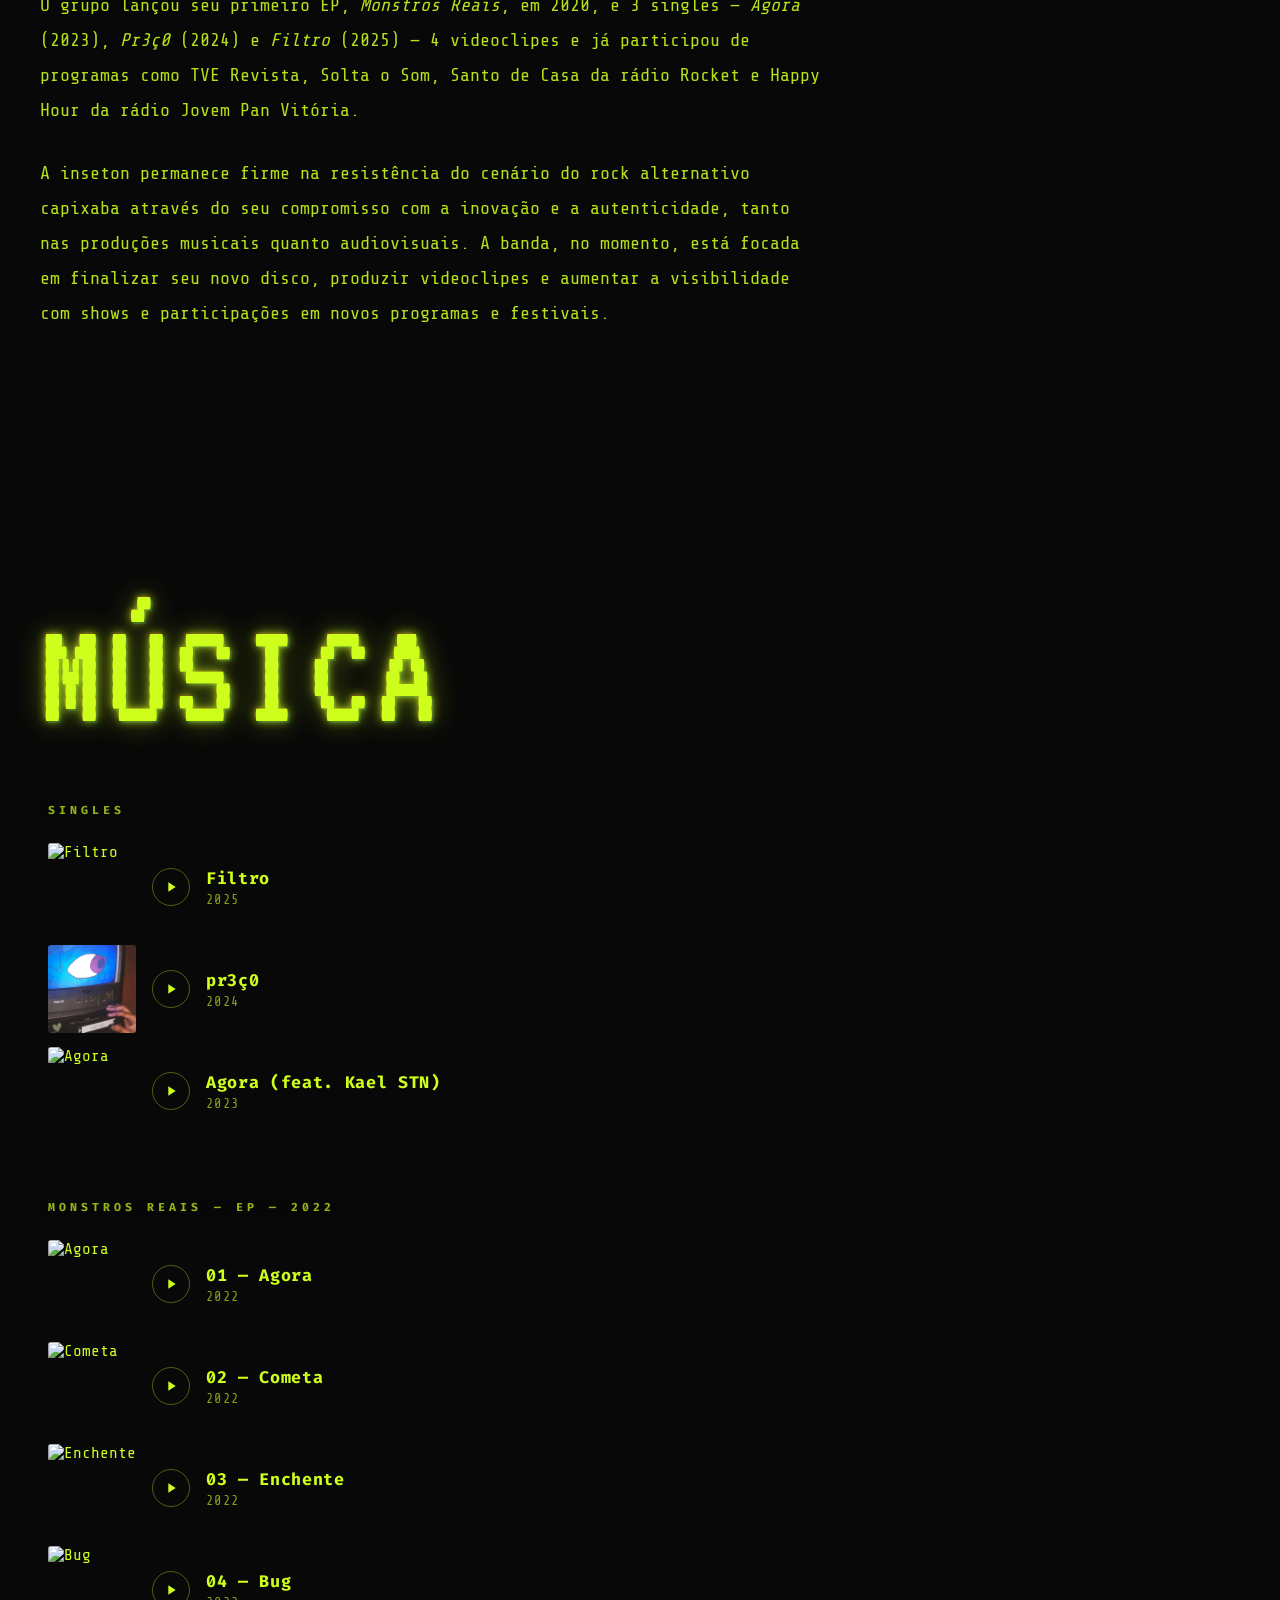
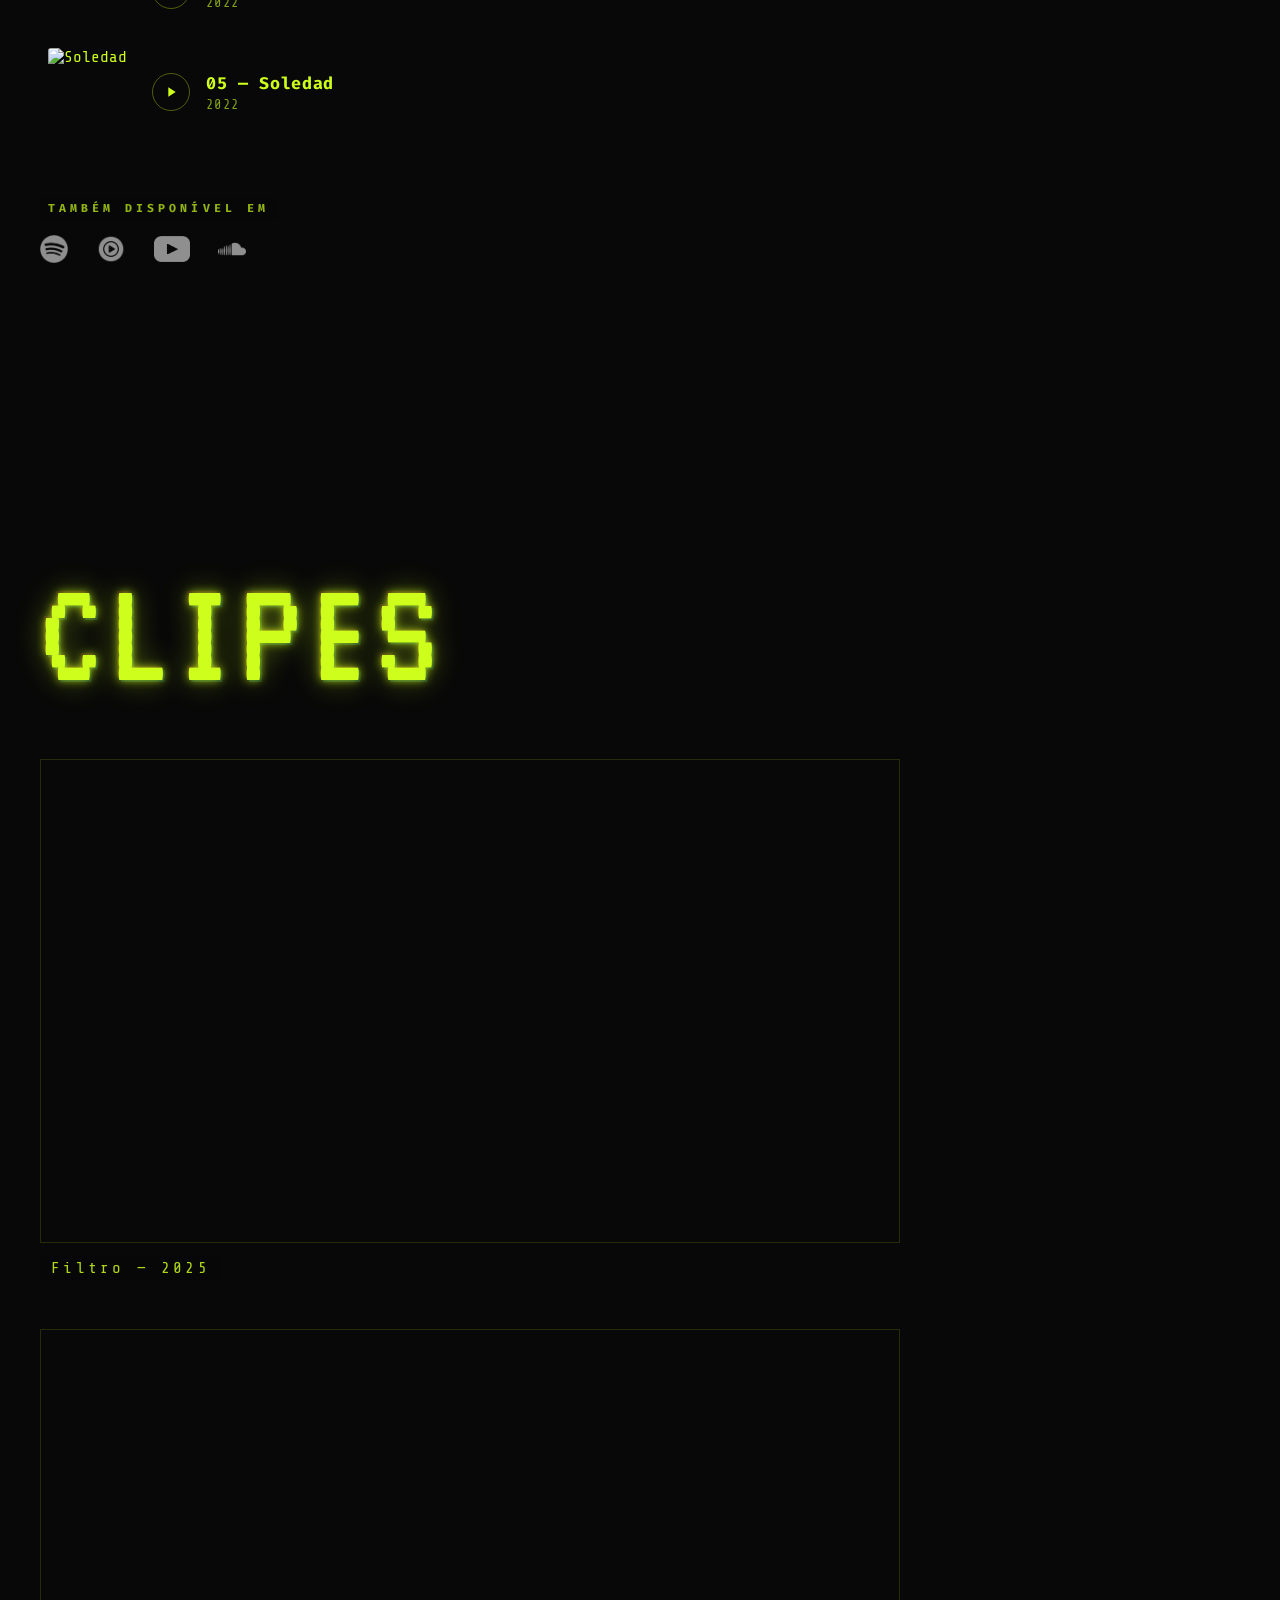
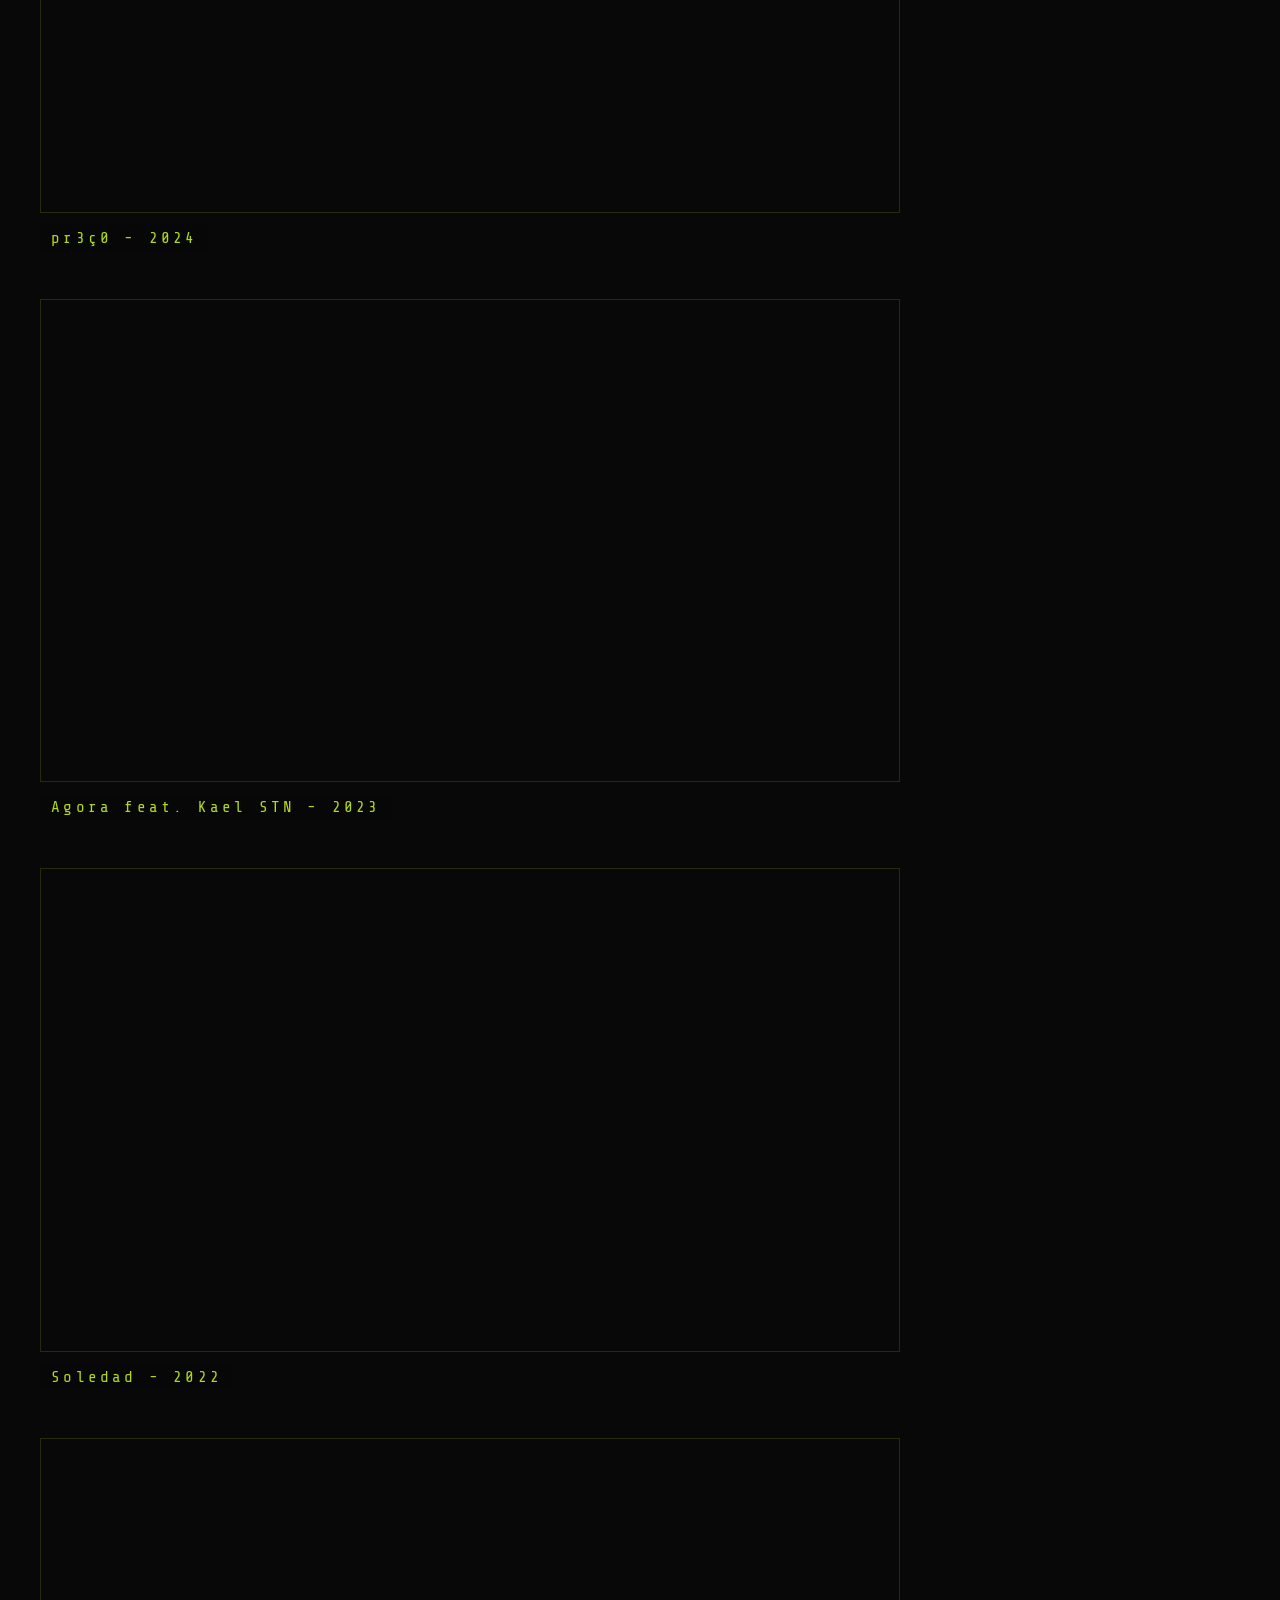
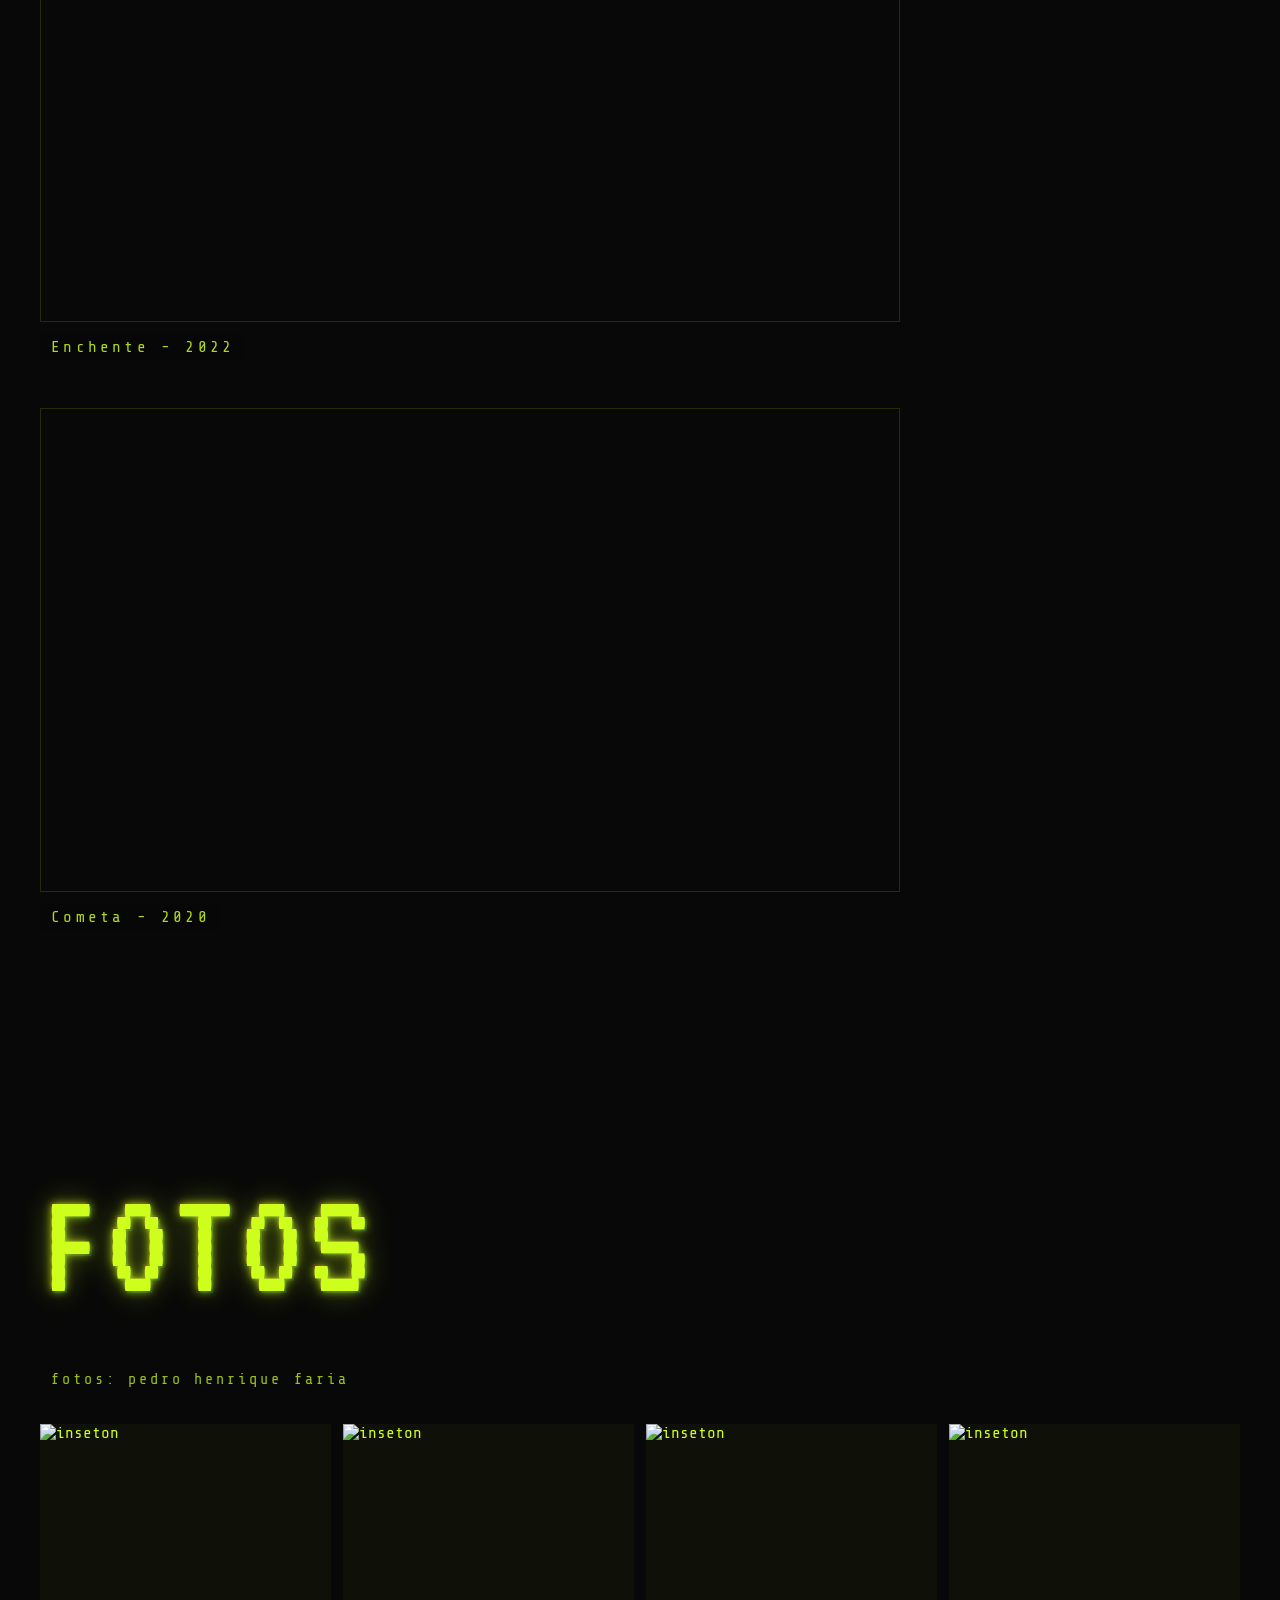
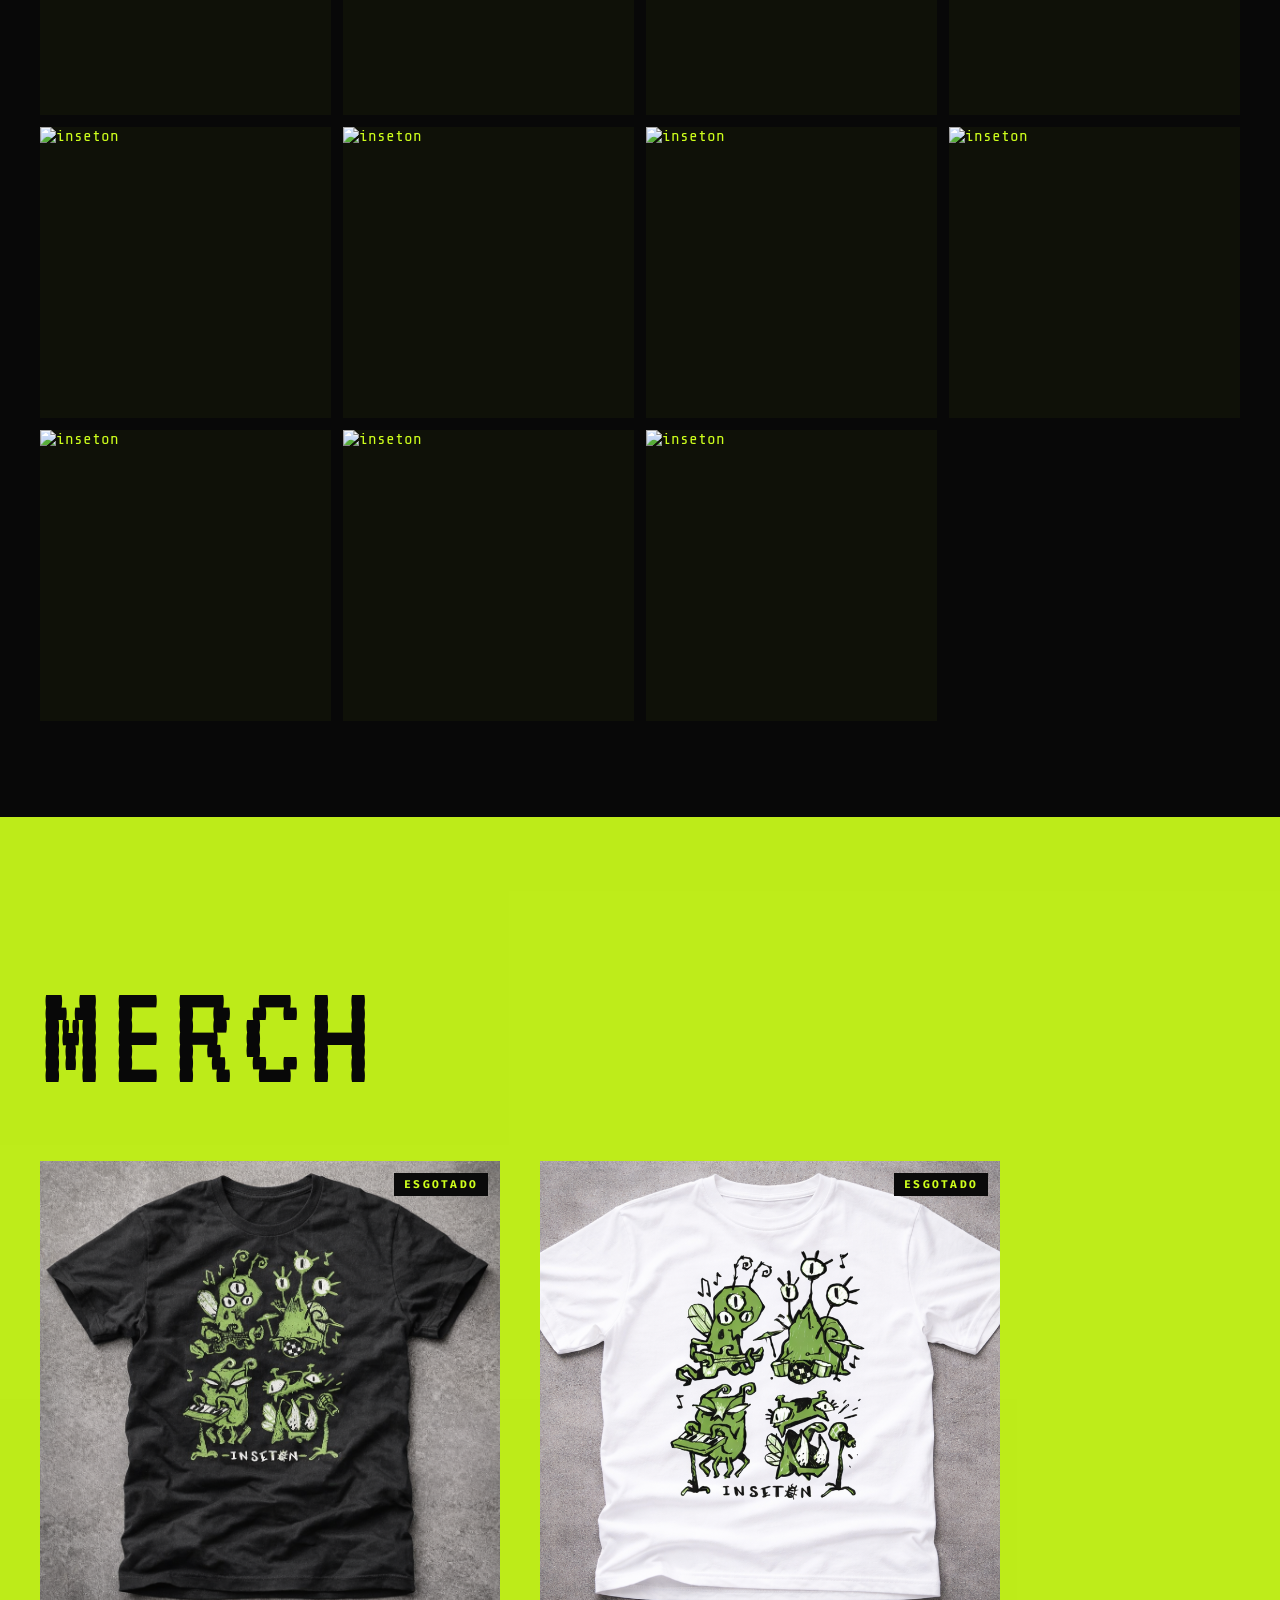
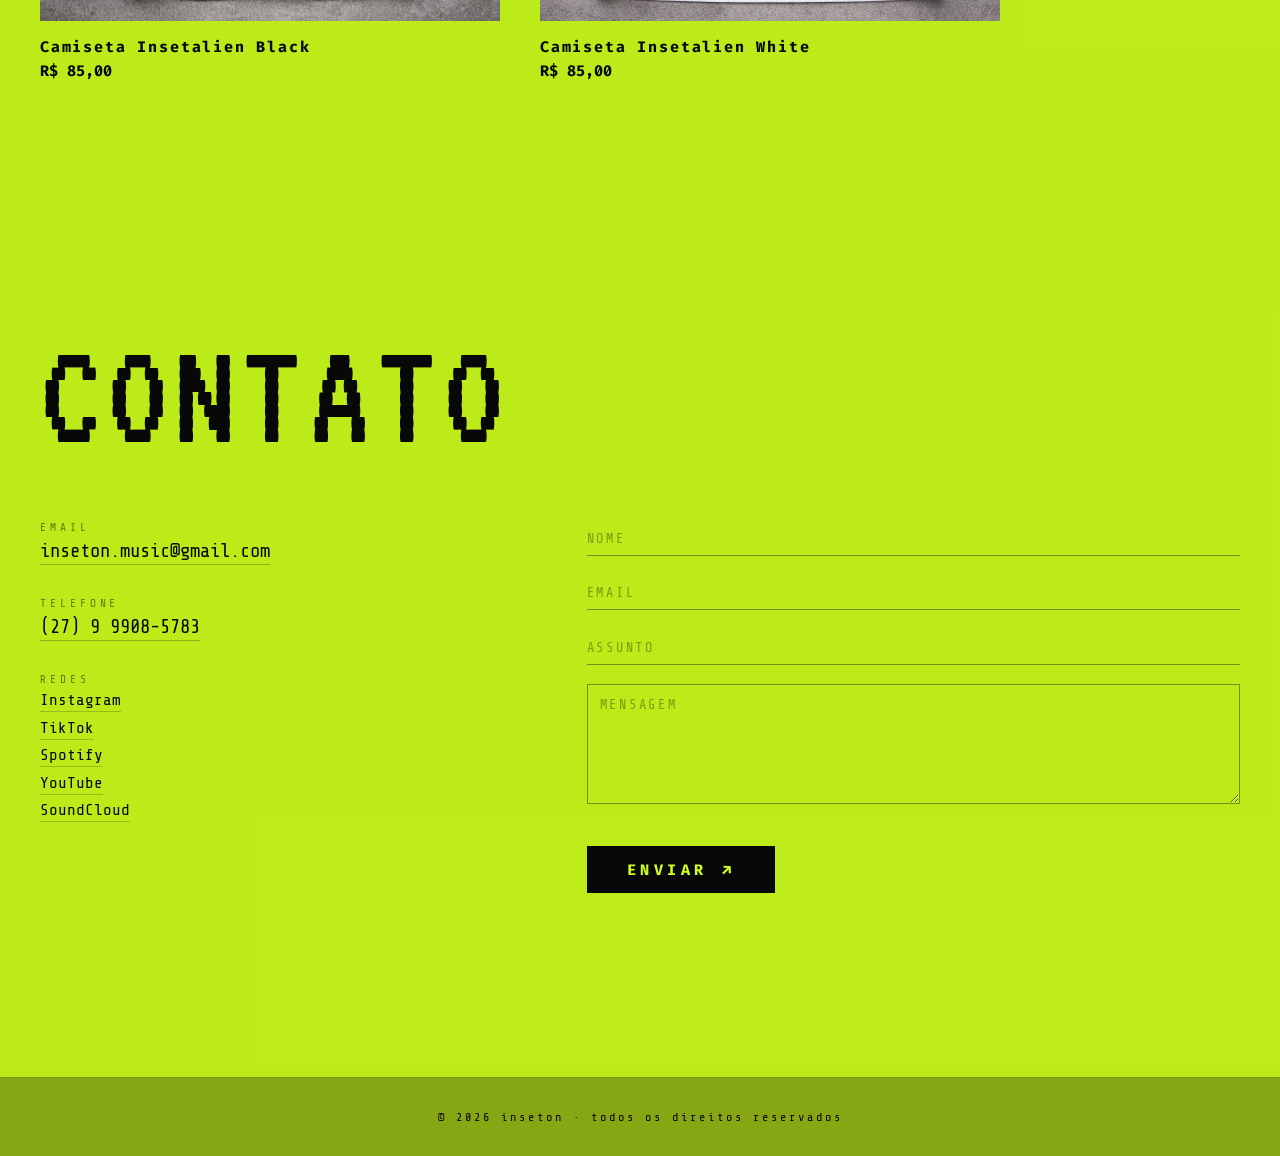
==== commit bcd85350: "adjustments" ====
--- a/index.html
+++ b/index.html
@@ -187,16 +187,16 @@
                 <h3 class="music-cat">TAMBÉM DISPONÍVEL EM</h3>
                 <div class="stream-links">
                     <a href="https://open.spotify.com/artist/2KvgYSLgNlD83P4DiLuNnC" target="_blank" rel="noopener" title="Spotify">
-                        <img src="assets/img/social/spotify-logo.png" alt="spotify">
+                        <img src="assets/img/social/spotify-logo.png" alt="spotify" loading="lazy">
                     </a>
                     <a href="https://music.youtube.com/channel/UCjLyscx6wOhcBbo-yVW4GPg" target="_blank" rel="noopener" title="YouTube Music">
-                        <img src="assets/img/social/youtube-music-logo.png" alt="youtube music">
+                        <img src="assets/img/social/youtube-music-logo.png" alt="youtube music" loading="lazy">
                     </a>
                     <a href="https://www.youtube.com/channel/UCjLyscx6wOhcBbo-yVW4GPg" target="_blank" rel="noopener" title="YouTube">
-                        <img src="assets/img/social/youtube-logo.png" alt="youtube" class="yt">
+                        <img src="assets/img/social/youtube-logo.png" alt="youtube" class="yt" loading="lazy">
                     </a>
                     <a href="https://soundcloud.com/inseton" target="_blank" rel="noopener" title="SoundCloud">
-                        <img src="assets/img/social/soundcloud-logo.png" alt="soundcloud">
+                        <img src="assets/img/social/soundcloud-logo.png" alt="soundcloud" loading="lazy">
                     </a>
                 </div>
             </div>
@@ -297,8 +297,8 @@
                          data-art="assets/img/merch/camisas/INSETON FUNDO PRETO.png"
                          data-label="Arte — Insetalien Preta">
                         <div class="merch-flip-inner">
-                            <img class="merch-face merch-front" src="assets/img/merch/camisas/insetalien_black_front.png" alt="Camiseta Insetalien Preta — Frente">
-                            <img class="merch-face merch-back"  src="assets/img/merch/camisas/INSETON FUNDO PRETO.png"     alt="Arte Insetalien Preta">
+                            <img class="merch-face merch-front" src="assets/img/merch/camisas/insetalien_black_front.png" alt="Camiseta Insetalien Preta — Frente" loading="lazy">
+                            <img class="merch-face merch-back"  src="assets/img/merch/camisas/INSETON FUNDO PRETO.png"     alt="Arte Insetalien Preta" loading="lazy">
                         </div>
                         <span class="esgotado">ESGOTADO</span>
                     </div>
@@ -310,8 +310,8 @@
                          data-art="assets/img/merch/camisas/INSETON FUNDO BRANCO.png"
                          data-label="Arte — Insetalien Branca">
                         <div class="merch-flip-inner">
-                            <img class="merch-face merch-front" src="assets/img/merch/camisas/insetalien_white_front.png" alt="Camiseta Insetalien Branca — Frente">
-                            <img class="merch-face merch-back"  src="assets/img/merch/camisas/INSETON FUNDO BRANCO.png"    alt="Arte Insetalien Branca">
+                            <img class="merch-face merch-front" src="assets/img/merch/camisas/insetalien_white_front.png" alt="Camiseta Insetalien Branca — Frente" loading="lazy">
+                            <img class="merch-face merch-back"  src="assets/img/merch/camisas/INSETON FUNDO BRANCO.png"    alt="Arte Insetalien Branca" loading="lazy">
                         </div>
                         <span class="esgotado">ESGOTADO</span>
                     </div>
@@ -414,6 +414,9 @@
                 <path d="M3 9v6h4l5 5V4L7 9H3zm13.5 3c0-1.77-1.02-3.29-2.5-4.03v8.05c1.48-.73 2.5-2.25 2.5-4.02zM14 3.23v2.06c2.89.86 5 3.54 5 6.71s-2.11 5.85-5 6.71v2.06c4.01-.91 7-4.49 7-8.77s-2.99-7.86-7-8.77z"/>
             </svg>
             <input type="range" id="gp-vol" class="gp-range gp-vol-range" min="0" max="1" value="0.8" step="0.01">
+            <button class="gp-btn gp-btn--close" id="gp-close" title="Fechar player">
+                <svg viewBox="0 0 24 24" fill="currentColor"><path d="M19 6.41L17.59 5 12 10.59 6.41 5 5 6.41 10.59 12 5 17.59 6.41 19 12 13.41 17.59 19 19 17.59 13.41 12z"/></svg>
+            </button>
         </div>
     </div>
 
--- a/assets/style/main.css
+++ b/assets/style/main.css
@@ -1016,6 +1016,14 @@
 .gp-vol-icon { color: rgba(206, 255, 28, 0.45); flex-shrink: 0; }
 
 .gp-vol-range { max-width: 90px; flex: none; width: 90px; }
+
+.gp-btn--close {
+  margin-left: 6px;
+  opacity: 0.45;
+  transition: opacity 0.2s;
+}
+
+.gp-btn--close:hover { opacity: 1; }
 
 /* ─── Player mobile ──────────────────────────────────────── */
 @media (max-width: 768px) {
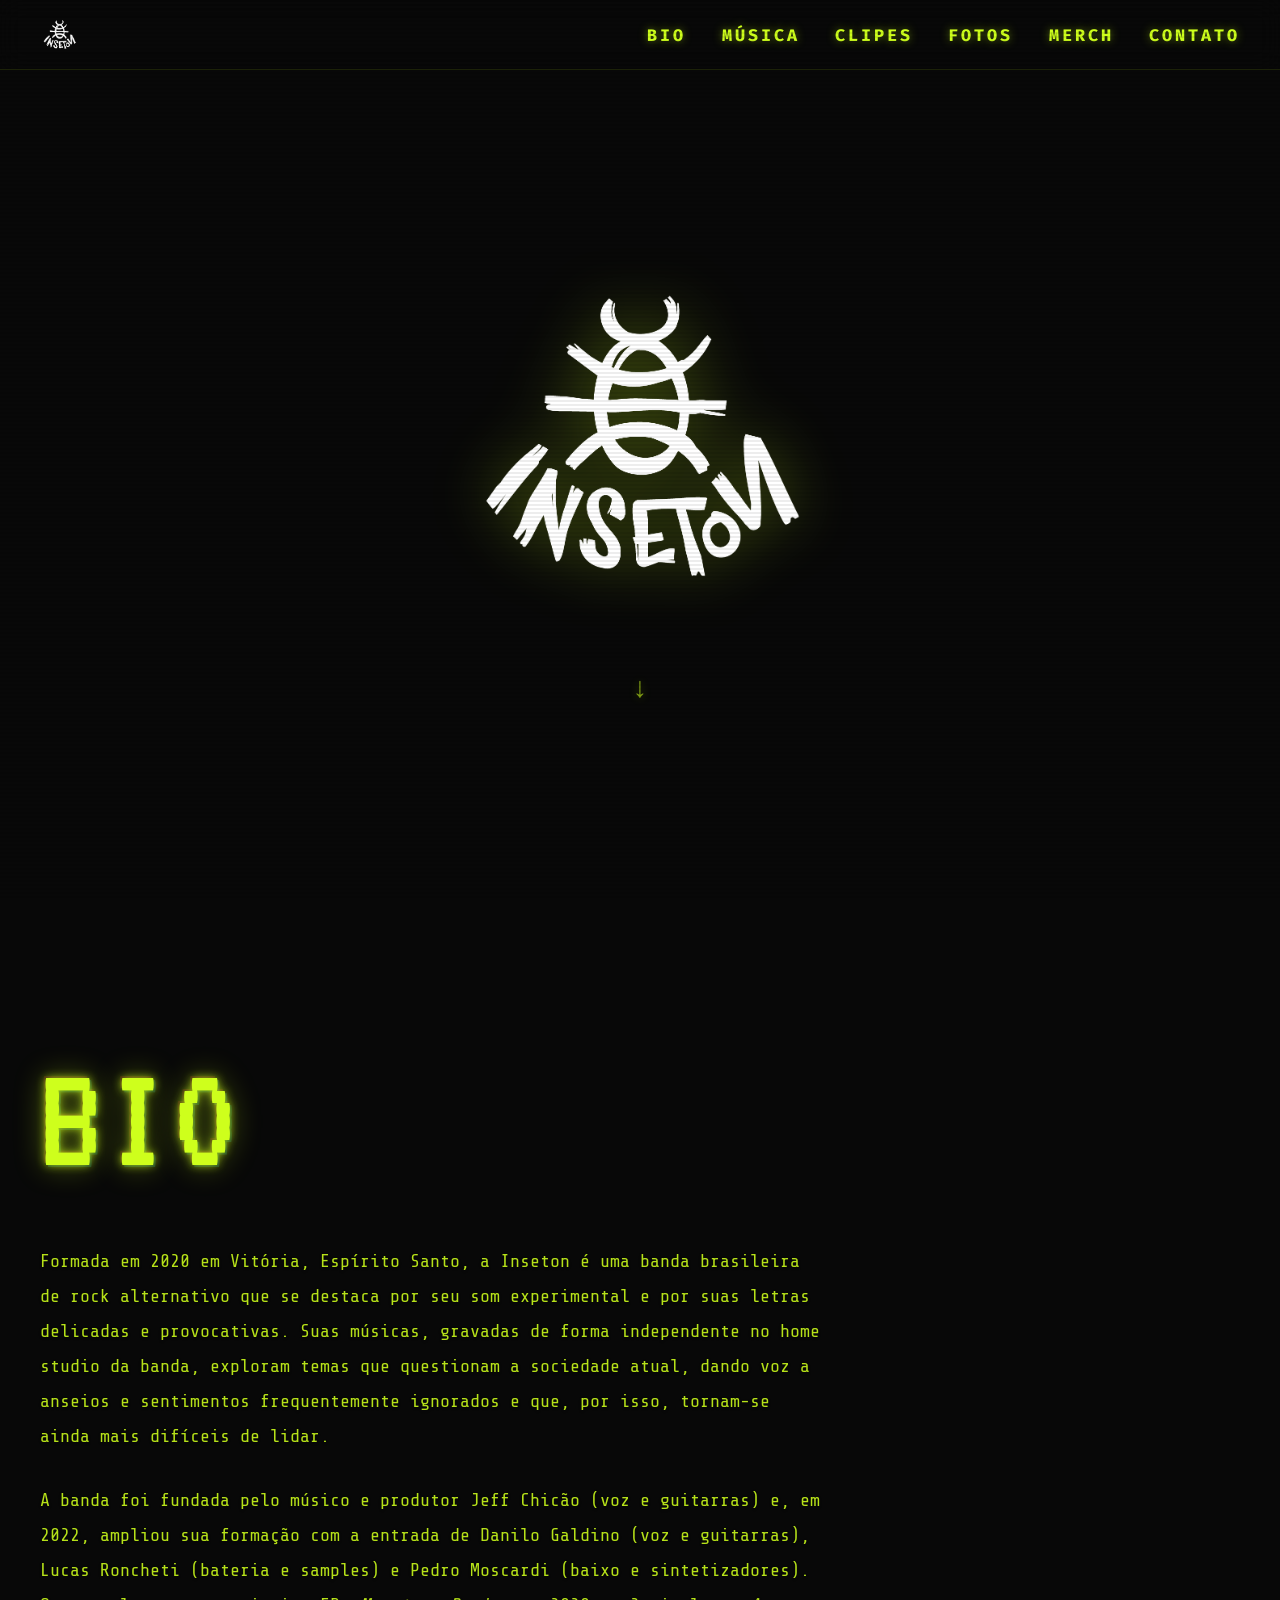
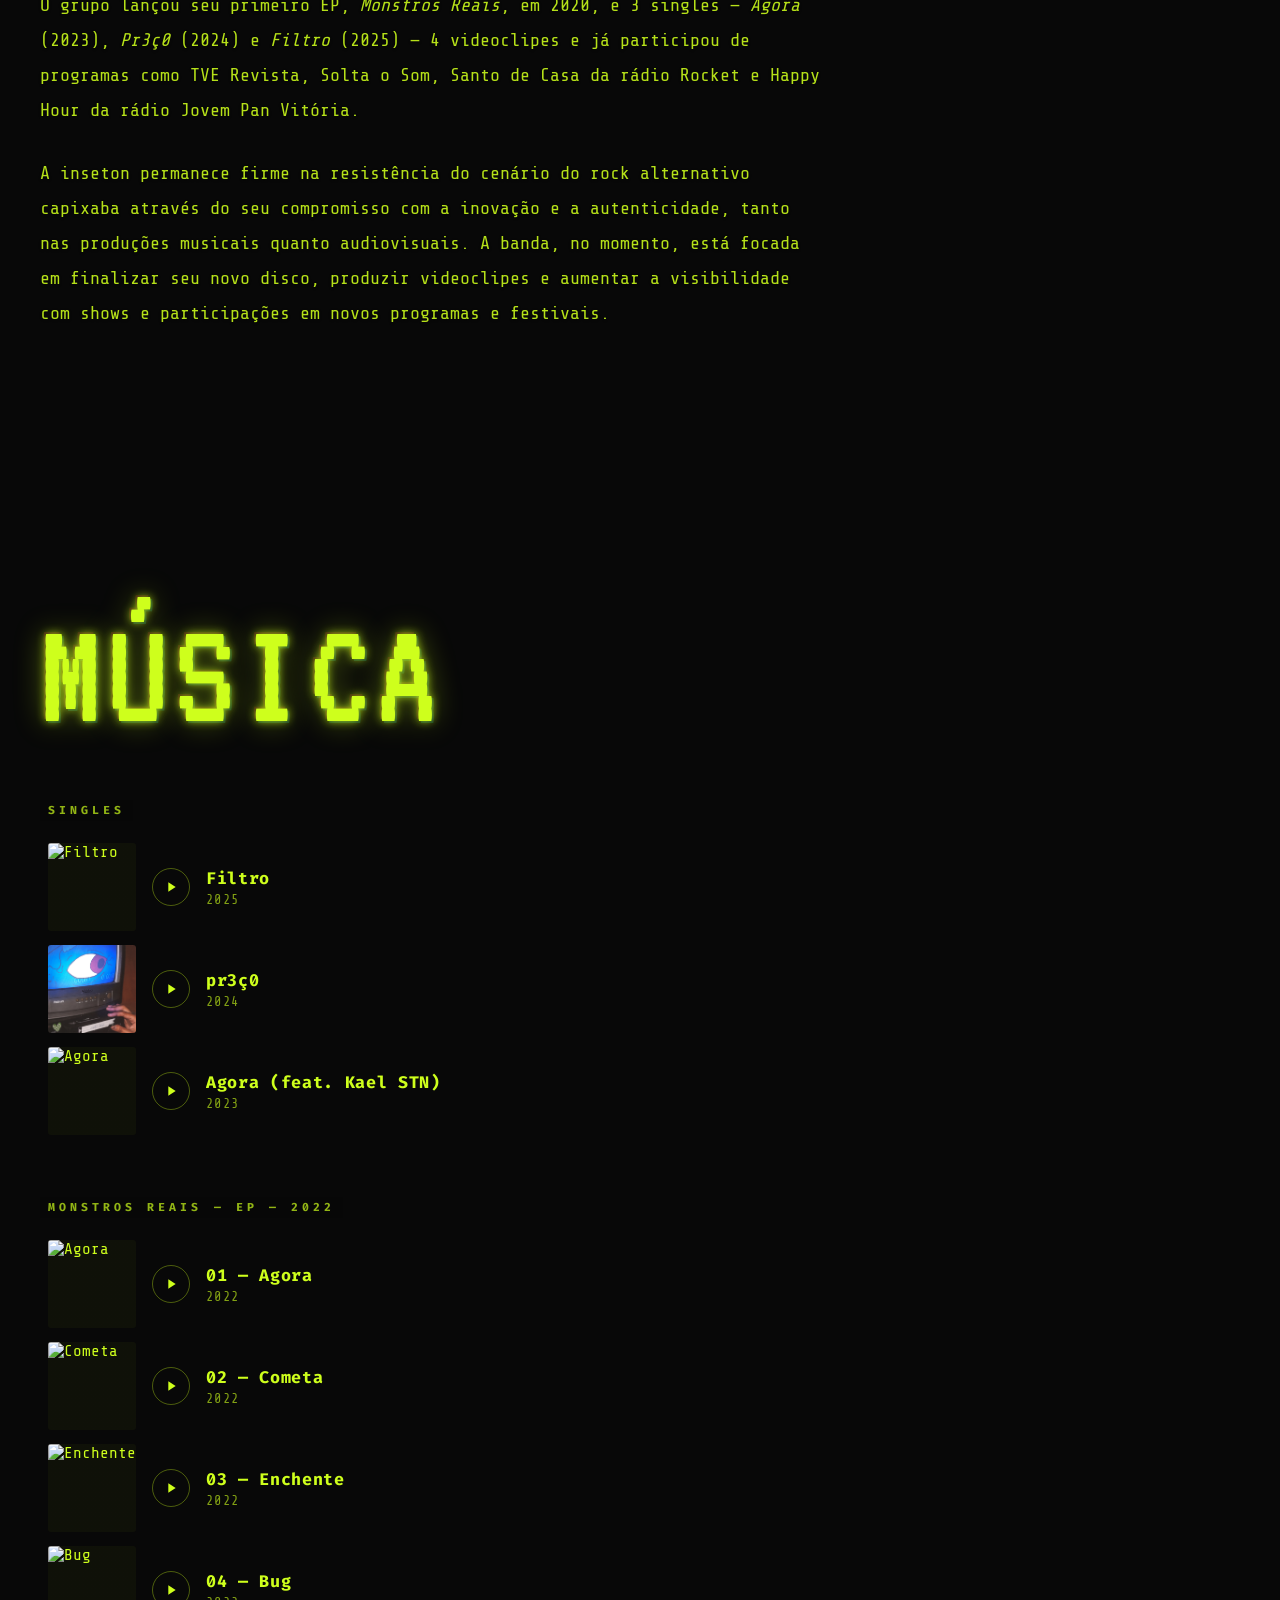
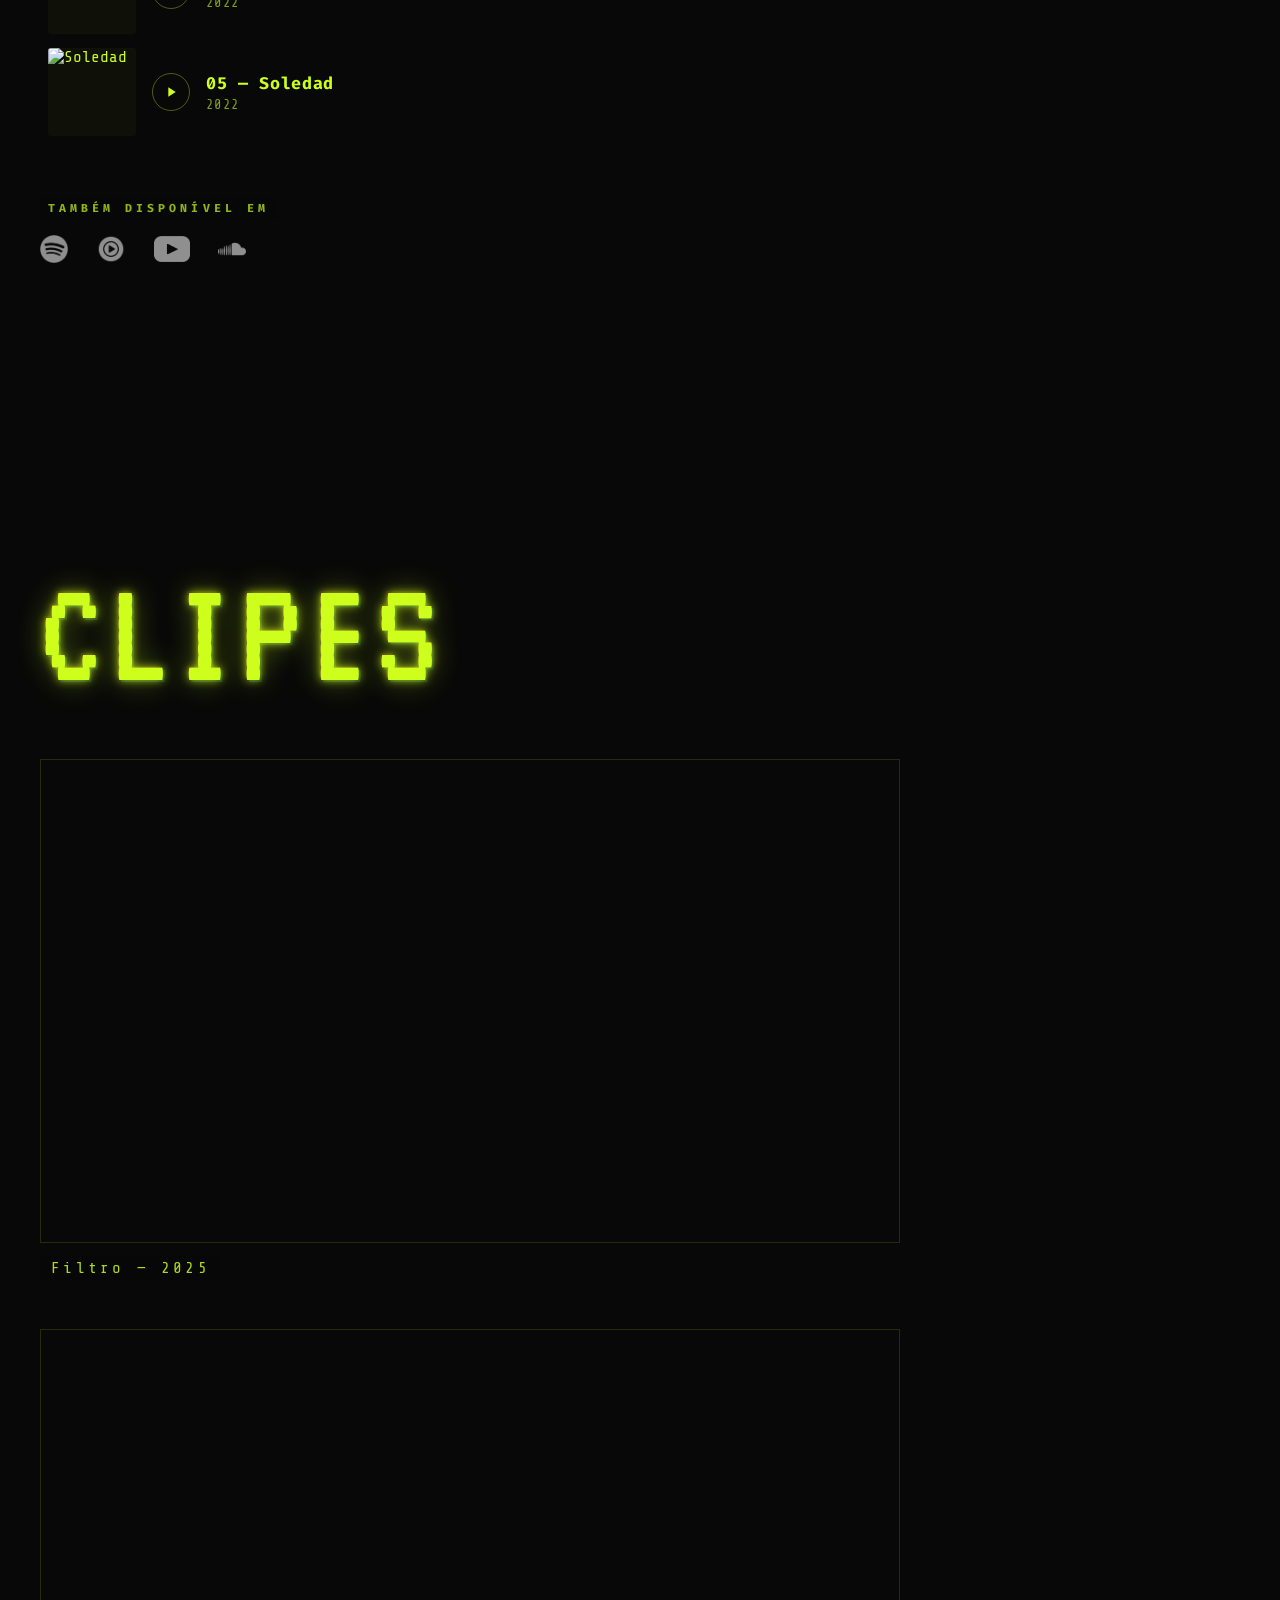
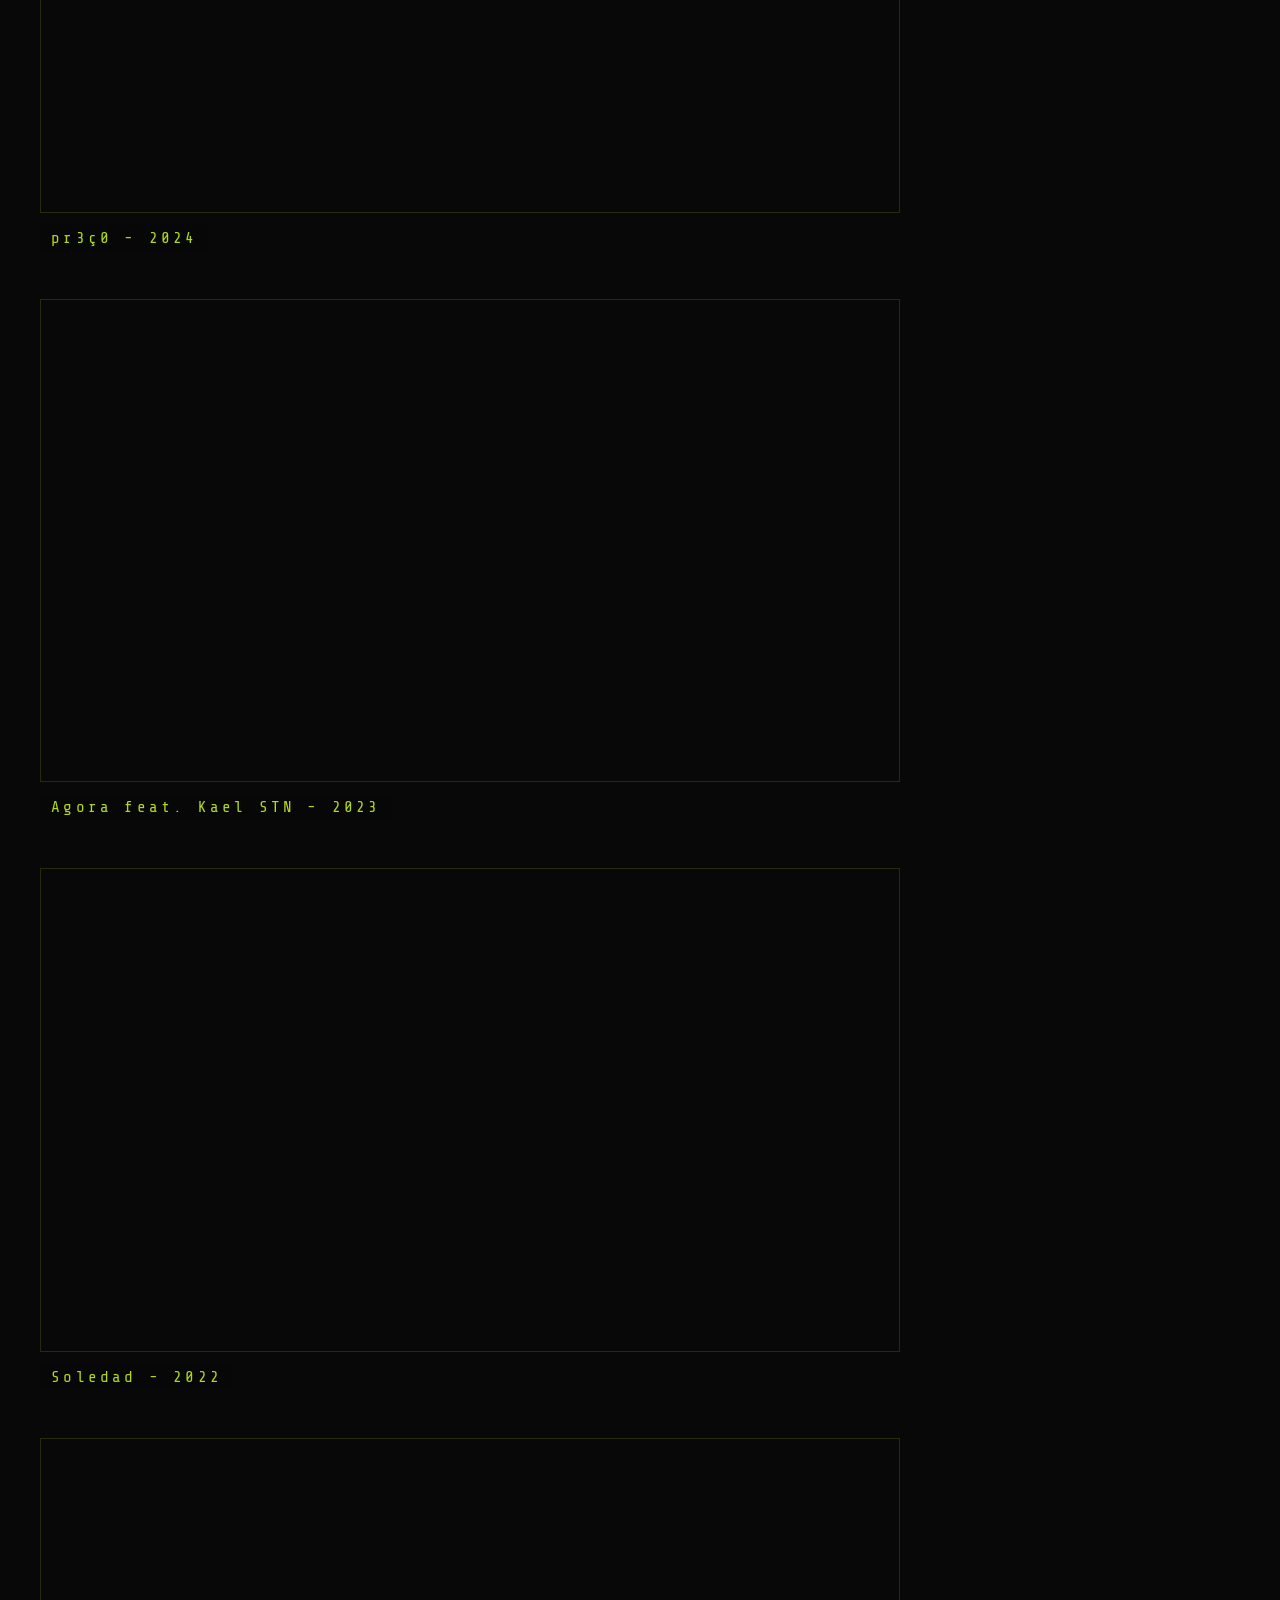
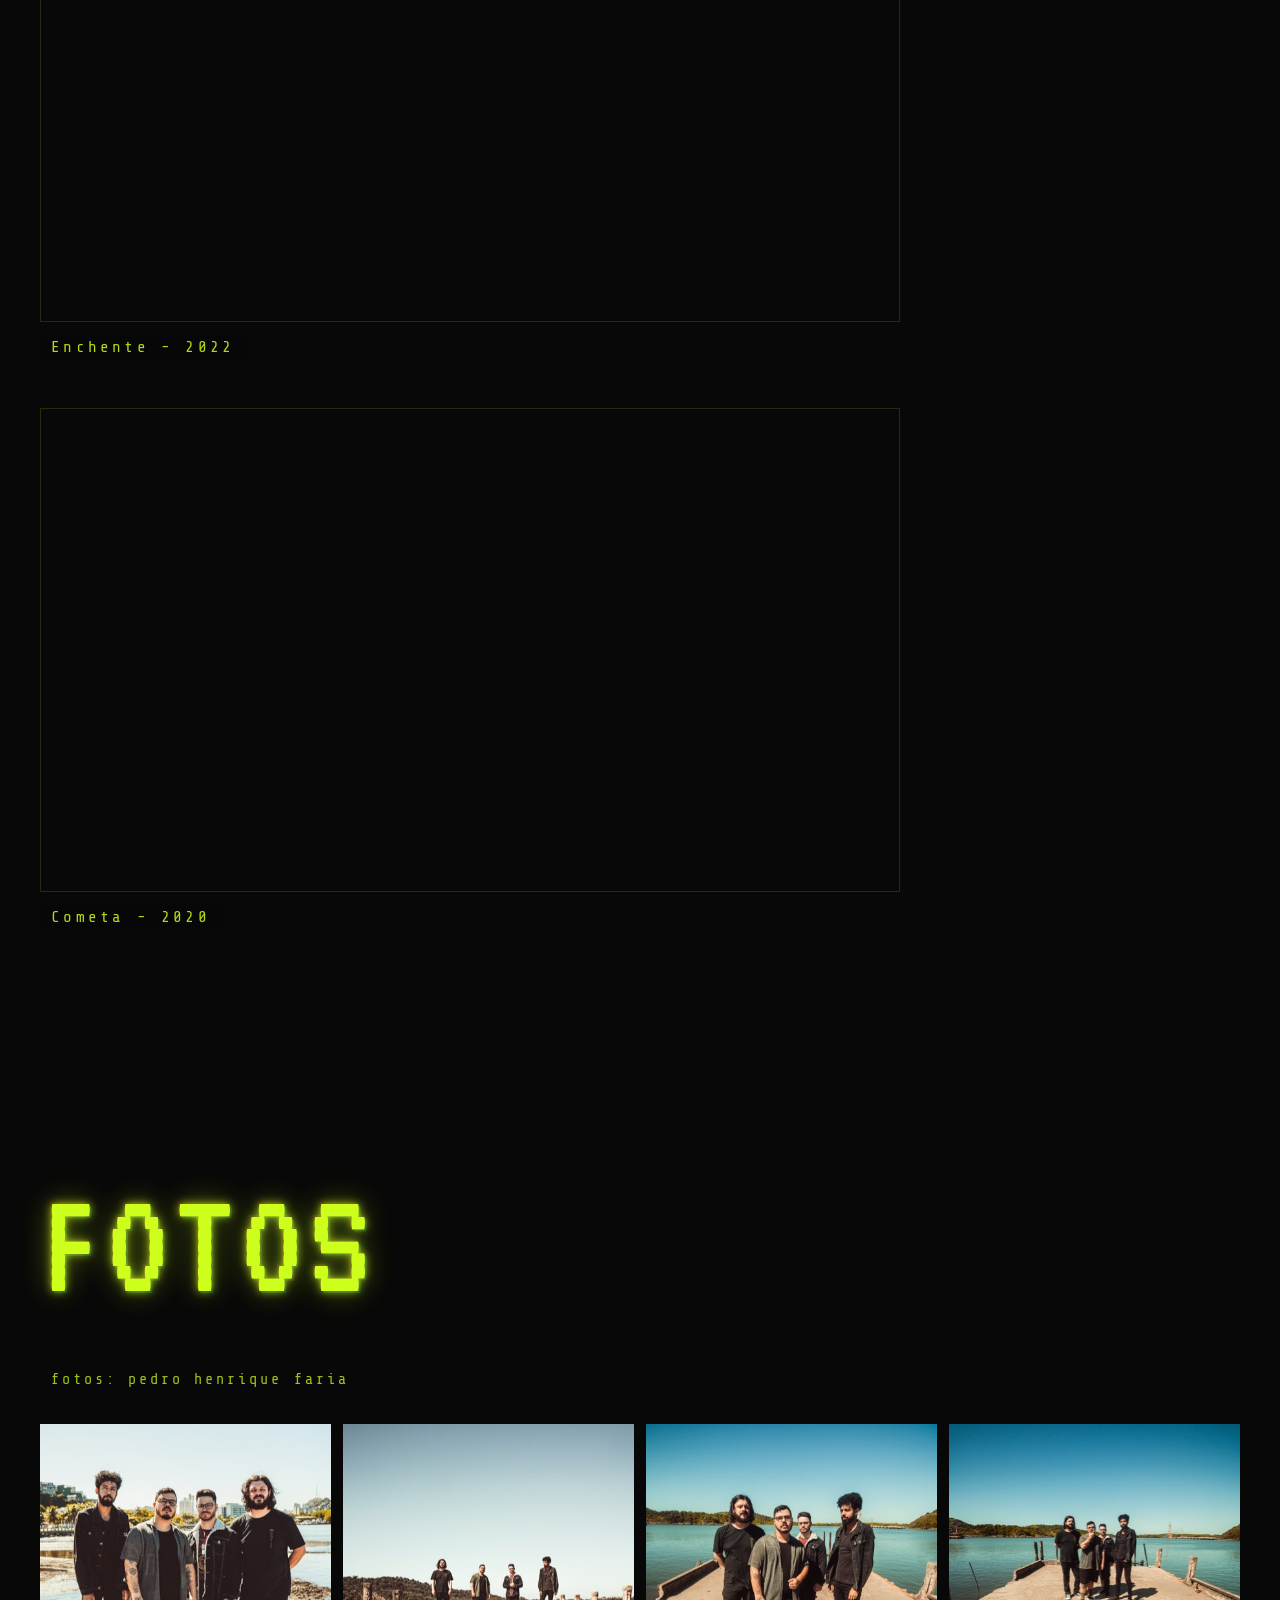
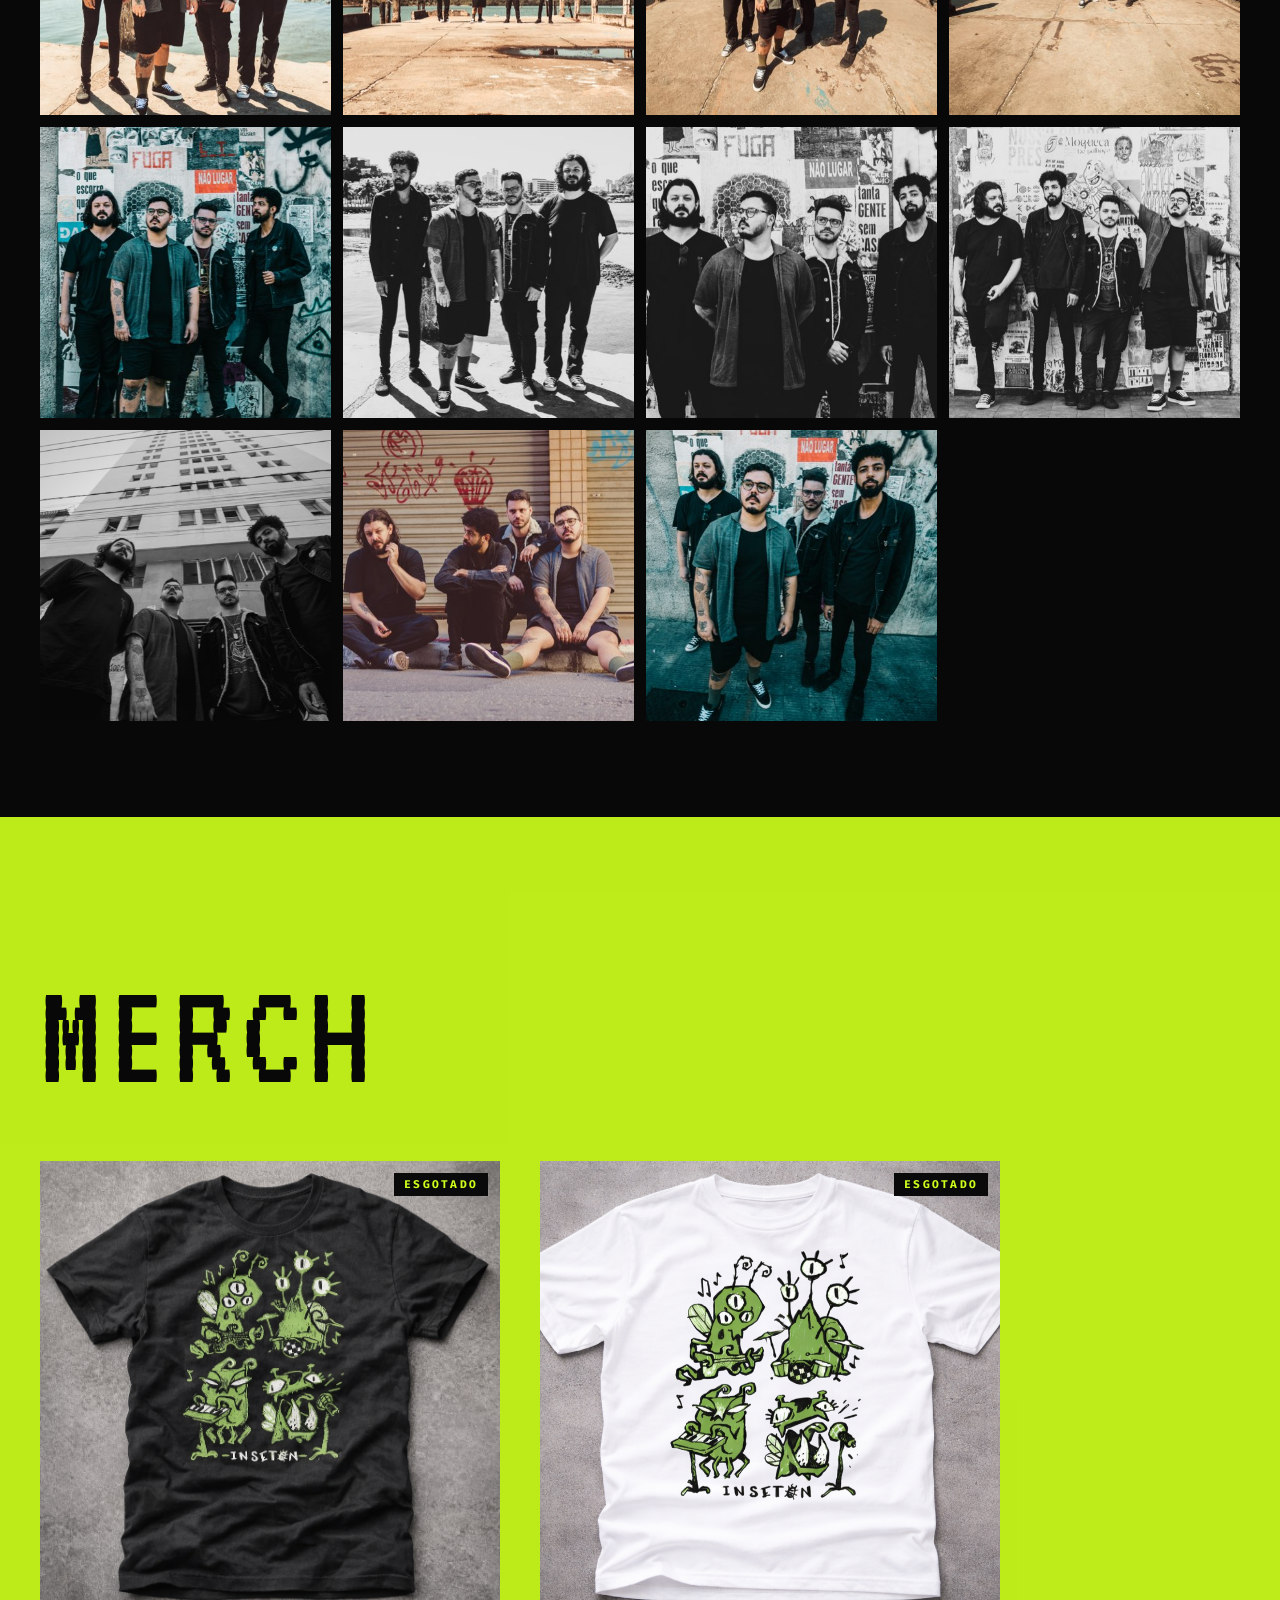
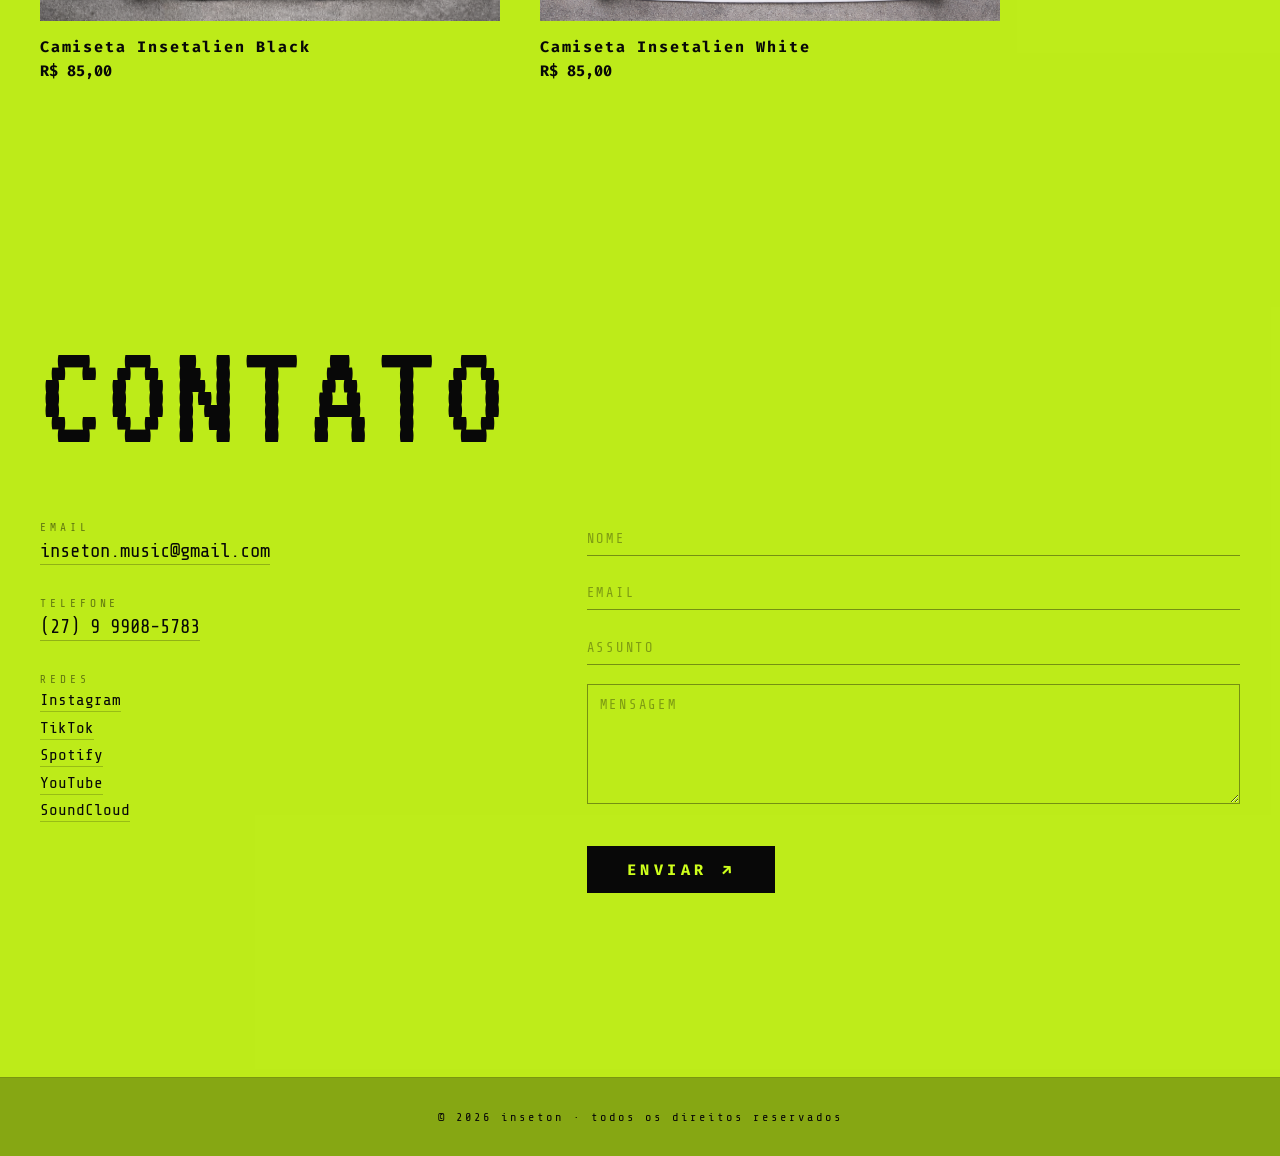
==== commit 14d7f8c5: "performance enhancement" ====
--- a/index.html
+++ b/index.html
@@ -66,7 +66,7 @@
                         data-src="assets/music/Singles/Filtro - 2025/Filtro.wav"
                         data-cover="assets/music/Singles/Filtro - 2025/CAPA SINGLE FILTRO 3000x3000.png"
                         data-title="Filtro" data-year="2025">
-                        <img class="track-img" src="assets/music/Singles/Filtro - 2025/CAPA SINGLE FILTRO 3000x3000.png" alt="Filtro" loading="lazy">
+                        <img class="track-img" src="assets/music/Singles/Filtro - 2025/CAPA SINGLE FILTRO 3000x3000.png" alt="Filtro">
                         <div class="track-info">
                             <p class="track-name">Filtro</p>
                             <p class="track-year">2025</p>
@@ -80,7 +80,7 @@
                         data-src="assets/music/Singles/pr3ç0 - 2024/pr3ç0.wav"
                         data-cover="assets/music/Singles/pr3ç0 - 2024/PR3Ç0_3000.jpg"
                         data-title="pr3ç0" data-year="2024">
-                        <img class="track-img" src="assets/music/Singles/pr3ç0 - 2024/PR3Ç0_3000.jpg" alt="pr3ç0" loading="lazy">
+                        <img class="track-img" src="assets/music/Singles/pr3ç0 - 2024/PR3Ç0_3000.jpg" alt="pr3ç0">
                         <div class="track-info">
                             <p class="track-name">pr3ç0</p>
                             <p class="track-year">2024</p>
@@ -94,7 +94,7 @@
                         data-src="assets/music/Singles/Agora feat. Kael STN - 2023/Agora (feat. Kael Santana).wav"
                         data-cover="assets/music/Singles/Agora feat. Kael STN - 2023/Agora.png"
                         data-title="Agora (feat. Kael STN)" data-year="2023">
-                        <img class="track-img" src="assets/music/Singles/Agora feat. Kael STN - 2023/Agora.png" alt="Agora" loading="lazy">
+                        <img class="track-img" src="assets/music/Singles/Agora feat. Kael STN - 2023/Agora.png" alt="Agora">
                         <div class="track-info">
                             <p class="track-name">Agora (feat. Kael STN)</p>
                             <p class="track-year">2023</p>
@@ -114,7 +114,7 @@
                         data-src="assets/music/Albuns/Montros Reais - EP - 2022/01 - Agora.wav"
                         data-cover="assets/music/Albuns/Montros Reais - EP - 2022/Monstros Reais.jpg"
                         data-title="Agora" data-year="2022">
-                        <img class="track-img" src="assets/music/Albuns/Montros Reais - EP - 2022/Monstros Reais.jpg" alt="Agora" loading="lazy">
+                        <img class="track-img" src="assets/music/Albuns/Montros Reais - EP - 2022/Monstros Reais.jpg" alt="Agora">
                         <div class="track-info">
                             <p class="track-name">01 — Agora</p>
                             <p class="track-year">2022</p>
@@ -128,7 +128,7 @@
                         data-src="assets/music/Albuns/Montros Reais - EP - 2022/02 - Cometa.wav"
                         data-cover="assets/music/Albuns/Montros Reais - EP - 2022/Monstros Reais.jpg"
                         data-title="Cometa" data-year="2022">
-                        <img class="track-img" src="assets/music/Albuns/Montros Reais - EP - 2022/Monstros Reais.jpg" alt="Cometa" loading="lazy">
+                        <img class="track-img" src="assets/music/Albuns/Montros Reais - EP - 2022/Monstros Reais.jpg" alt="Cometa">
                         <div class="track-info">
                             <p class="track-name">02 — Cometa</p>
                             <p class="track-year">2022</p>
@@ -142,7 +142,7 @@
                         data-src="assets/music/Albuns/Montros Reais - EP - 2022/03 - Enchente.wav"
                         data-cover="assets/music/Albuns/Montros Reais - EP - 2022/Monstros Reais.jpg"
                         data-title="Enchente" data-year="2022">
-                        <img class="track-img" src="assets/music/Albuns/Montros Reais - EP - 2022/Monstros Reais.jpg" alt="Enchente" loading="lazy">
+                        <img class="track-img" src="assets/music/Albuns/Montros Reais - EP - 2022/Monstros Reais.jpg" alt="Enchente">
                         <div class="track-info">
                             <p class="track-name">03 — Enchente</p>
                             <p class="track-year">2022</p>
@@ -156,7 +156,7 @@
                         data-src="assets/music/Albuns/Montros Reais - EP - 2022/04 - Bug.wav"
                         data-cover="assets/music/Albuns/Montros Reais - EP - 2022/Monstros Reais.jpg"
                         data-title="Bug" data-year="2022">
-                        <img class="track-img" src="assets/music/Albuns/Montros Reais - EP - 2022/Monstros Reais.jpg" alt="Bug" loading="lazy">
+                        <img class="track-img" src="assets/music/Albuns/Montros Reais - EP - 2022/Monstros Reais.jpg" alt="Bug">
                         <div class="track-info">
                             <p class="track-name">04 — Bug</p>
                             <p class="track-year">2022</p>
@@ -170,7 +170,7 @@
                         data-src="assets/music/Albuns/Montros Reais - EP - 2022/05 - Soledad.wav"
                         data-cover="assets/music/Albuns/Montros Reais - EP - 2022/Monstros Reais.jpg"
                         data-title="Soledad" data-year="2022">
-                        <img class="track-img" src="assets/music/Albuns/Montros Reais - EP - 2022/Monstros Reais.jpg" alt="Soledad" loading="lazy">
+                        <img class="track-img" src="assets/music/Albuns/Montros Reais - EP - 2022/Monstros Reais.jpg" alt="Soledad">
                         <div class="track-info">
                             <p class="track-name">05 — Soledad</p>
                             <p class="track-year">2022</p>
@@ -187,16 +187,16 @@
                 <h3 class="music-cat">TAMBÉM DISPONÍVEL EM</h3>
                 <div class="stream-links">
                     <a href="https://open.spotify.com/artist/2KvgYSLgNlD83P4DiLuNnC" target="_blank" rel="noopener" title="Spotify">
-                        <img src="assets/img/social/spotify-logo.png" alt="spotify" loading="lazy">
+                        <img src="assets/img/social/spotify-logo.png" alt="spotify">
                     </a>
                     <a href="https://music.youtube.com/channel/UCjLyscx6wOhcBbo-yVW4GPg" target="_blank" rel="noopener" title="YouTube Music">
-                        <img src="assets/img/social/youtube-music-logo.png" alt="youtube music" loading="lazy">
+                        <img src="assets/img/social/youtube-music-logo.png" alt="youtube music">
                     </a>
                     <a href="https://www.youtube.com/channel/UCjLyscx6wOhcBbo-yVW4GPg" target="_blank" rel="noopener" title="YouTube">
-                        <img src="assets/img/social/youtube-logo.png" alt="youtube" class="yt" loading="lazy">
+                        <img src="assets/img/social/youtube-logo.png" alt="youtube" class="yt">
                     </a>
                     <a href="https://soundcloud.com/inseton" target="_blank" rel="noopener" title="SoundCloud">
-                        <img src="assets/img/social/soundcloud-logo.png" alt="soundcloud" loading="lazy">
+                        <img src="assets/img/social/soundcloud-logo.png" alt="soundcloud">
                     </a>
                 </div>
             </div>
@@ -272,17 +272,17 @@
             <h2 class="section-title">FOTOS</h2>
             <p class="foto-credit">fotos: Pedro Henrique Faria</p>
             <div class="fotos-grid">
-                <div class="foto"><img src="assets/img/banda/Foto_por_Pedro_Henrique_Faria-1.jpg" alt="inseton" loading="lazy"></div>
-                <div class="foto"><img src="assets/img/banda/Foto_por_Pedro_Henrique_Faria-2.jpg" alt="inseton" loading="lazy"></div>
-                <div class="foto"><img src="assets/img/banda/Foto_por_Pedro_Henrique_Faria-3.jpg" alt="inseton" loading="lazy"></div>
-                <div class="foto"><img src="assets/img/banda/Foto_por_Pedro_Henrique_Faria-4.jpg" alt="inseton" loading="lazy"></div>
-                <div class="foto"><img src="assets/img/banda/Foto_por_Pedro_Henrique_Faria-5.jpg" alt="inseton" loading="lazy"></div>
-                <div class="foto"><img src="assets/img/banda/Foto_por_Pedro_Henrique_Faria-6pb.jpg" alt="inseton" loading="lazy"></div>
-                <div class="foto"><img src="assets/img/banda/Foto_por_Pedro_Henrique_Faria-7.jpg" alt="inseton" loading="lazy"></div>
-                <div class="foto"><img src="assets/img/banda/Foto_por_Pedro_Henrique_Faria-8.jpg" alt="inseton" loading="lazy"></div>
-                <div class="foto"><img src="assets/img/banda/Foto_por_Pedro_Henrique_Faria-9.jpg" alt="inseton" loading="lazy"></div>
-                <div class="foto"><img src="assets/img/banda/Foto_por_Pedro_Henrique_Faria-10.jpg" alt="inseton" loading="lazy"></div>
-                <div class="foto"><img src="assets/img/banda/Foto_por_Pedro_Henrique_Faria-11.jpg" alt="inseton" loading="lazy"></div>
+                <div class="foto"><img src="assets/img/banda/thumbs/Foto_por_Pedro_Henrique_Faria-1.jpg"   data-full="assets/img/banda/Foto_por_Pedro_Henrique_Faria-1.jpg"   alt="inseton"></div>
+                <div class="foto"><img src="assets/img/banda/thumbs/Foto_por_Pedro_Henrique_Faria-2.jpg"   data-full="assets/img/banda/Foto_por_Pedro_Henrique_Faria-2.jpg"   alt="inseton"></div>
+                <div class="foto"><img src="assets/img/banda/thumbs/Foto_por_Pedro_Henrique_Faria-3.jpg"   data-full="assets/img/banda/Foto_por_Pedro_Henrique_Faria-3.jpg"   alt="inseton"></div>
+                <div class="foto"><img src="assets/img/banda/thumbs/Foto_por_Pedro_Henrique_Faria-4.jpg"   data-full="assets/img/banda/Foto_por_Pedro_Henrique_Faria-4.jpg"   alt="inseton"></div>
+                <div class="foto"><img src="assets/img/banda/thumbs/Foto_por_Pedro_Henrique_Faria-5.jpg"   data-full="assets/img/banda/Foto_por_Pedro_Henrique_Faria-5.jpg"   alt="inseton"></div>
+                <div class="foto"><img src="assets/img/banda/thumbs/Foto_por_Pedro_Henrique_Faria-6pb.jpg" data-full="assets/img/banda/Foto_por_Pedro_Henrique_Faria-6pb.jpg" alt="inseton"></div>
+                <div class="foto"><img src="assets/img/banda/thumbs/Foto_por_Pedro_Henrique_Faria-7.jpg"   data-full="assets/img/banda/Foto_por_Pedro_Henrique_Faria-7.jpg"   alt="inseton"></div>
+                <div class="foto"><img src="assets/img/banda/thumbs/Foto_por_Pedro_Henrique_Faria-8.jpg"   data-full="assets/img/banda/Foto_por_Pedro_Henrique_Faria-8.jpg"   alt="inseton"></div>
+                <div class="foto"><img src="assets/img/banda/thumbs/Foto_por_Pedro_Henrique_Faria-9.jpg"   data-full="assets/img/banda/Foto_por_Pedro_Henrique_Faria-9.jpg"   alt="inseton"></div>
+                <div class="foto"><img src="assets/img/banda/thumbs/Foto_por_Pedro_Henrique_Faria-10.jpg"  data-full="assets/img/banda/Foto_por_Pedro_Henrique_Faria-10.jpg"  alt="inseton"></div>
+                <div class="foto"><img src="assets/img/banda/thumbs/Foto_por_Pedro_Henrique_Faria-11.jpg"  data-full="assets/img/banda/Foto_por_Pedro_Henrique_Faria-11.jpg"  alt="inseton"></div>
             </div>
         </div>
     </section>
@@ -297,8 +297,8 @@
                          data-art="assets/img/merch/camisas/INSETON FUNDO PRETO.png"
                          data-label="Arte — Insetalien Preta">
                         <div class="merch-flip-inner">
-                            <img class="merch-face merch-front" src="assets/img/merch/camisas/insetalien_black_front.png" alt="Camiseta Insetalien Preta — Frente" loading="lazy">
-                            <img class="merch-face merch-back"  src="assets/img/merch/camisas/INSETON FUNDO PRETO.png"     alt="Arte Insetalien Preta" loading="lazy">
+                            <img class="merch-face merch-front" src="assets/img/merch/camisas/insetalien_black_front.png" alt="Camiseta Insetalien Preta — Frente">
+                            <img class="merch-face merch-back"  src="assets/img/merch/camisas/INSETON FUNDO PRETO.png"     alt="Arte Insetalien Preta">
                         </div>
                         <span class="esgotado">ESGOTADO</span>
                     </div>
@@ -310,8 +310,8 @@
                          data-art="assets/img/merch/camisas/INSETON FUNDO BRANCO.png"
                          data-label="Arte — Insetalien Branca">
                         <div class="merch-flip-inner">
-                            <img class="merch-face merch-front" src="assets/img/merch/camisas/insetalien_white_front.png" alt="Camiseta Insetalien Branca — Frente" loading="lazy">
-                            <img class="merch-face merch-back"  src="assets/img/merch/camisas/INSETON FUNDO BRANCO.png"    alt="Arte Insetalien Branca" loading="lazy">
+                            <img class="merch-face merch-front" src="assets/img/merch/camisas/insetalien_white_front.png" alt="Camiseta Insetalien Branca — Frente">
+                            <img class="merch-face merch-back"  src="assets/img/merch/camisas/INSETON FUNDO BRANCO.png"    alt="Arte Insetalien Branca">
                         </div>
                         <span class="esgotado">ESGOTADO</span>
                     </div>
--- a/assets/style/main.css
+++ b/assets/style/main.css
@@ -1040,6 +1040,33 @@
   .gp-vol-area { display: none; }
 
   body.player-visible { padding-bottom: 130px; }
+}
+
+/* ─── Skeleton loading ───────────────────────────────────── */
+@keyframes skeleton-shimmer {
+  0%   { background-position: -800px 0; }
+  100% { background-position:  800px 0; }
+}
+
+.track-img,
+.foto img,
+.merch-face,
+.gp-cover {
+  background: linear-gradient(90deg,
+    rgba(206, 255, 28, 0.04) 25%,
+    rgba(206, 255, 28, 0.12) 50%,
+    rgba(206, 255, 28, 0.04) 75%
+  );
+  background-size: 1600px 100%;
+  animation: skeleton-shimmer 1.6s infinite linear;
+}
+
+.track-img.img-loaded,
+.foto img.img-loaded,
+.merch-face.img-loaded,
+.gp-cover.img-loaded {
+  background: none;
+  animation: none;
 }
 
 /* ─── CRT / Glitch ───────────────────────────────────────── */
@@ -1169,7 +1196,7 @@
   position: fixed;
   top: 0;
   left: 0;
-  z-index: 9990;
+  z-index: 10000;
   pointer-events: none;
   will-change: transform;
   transform-origin: left center;
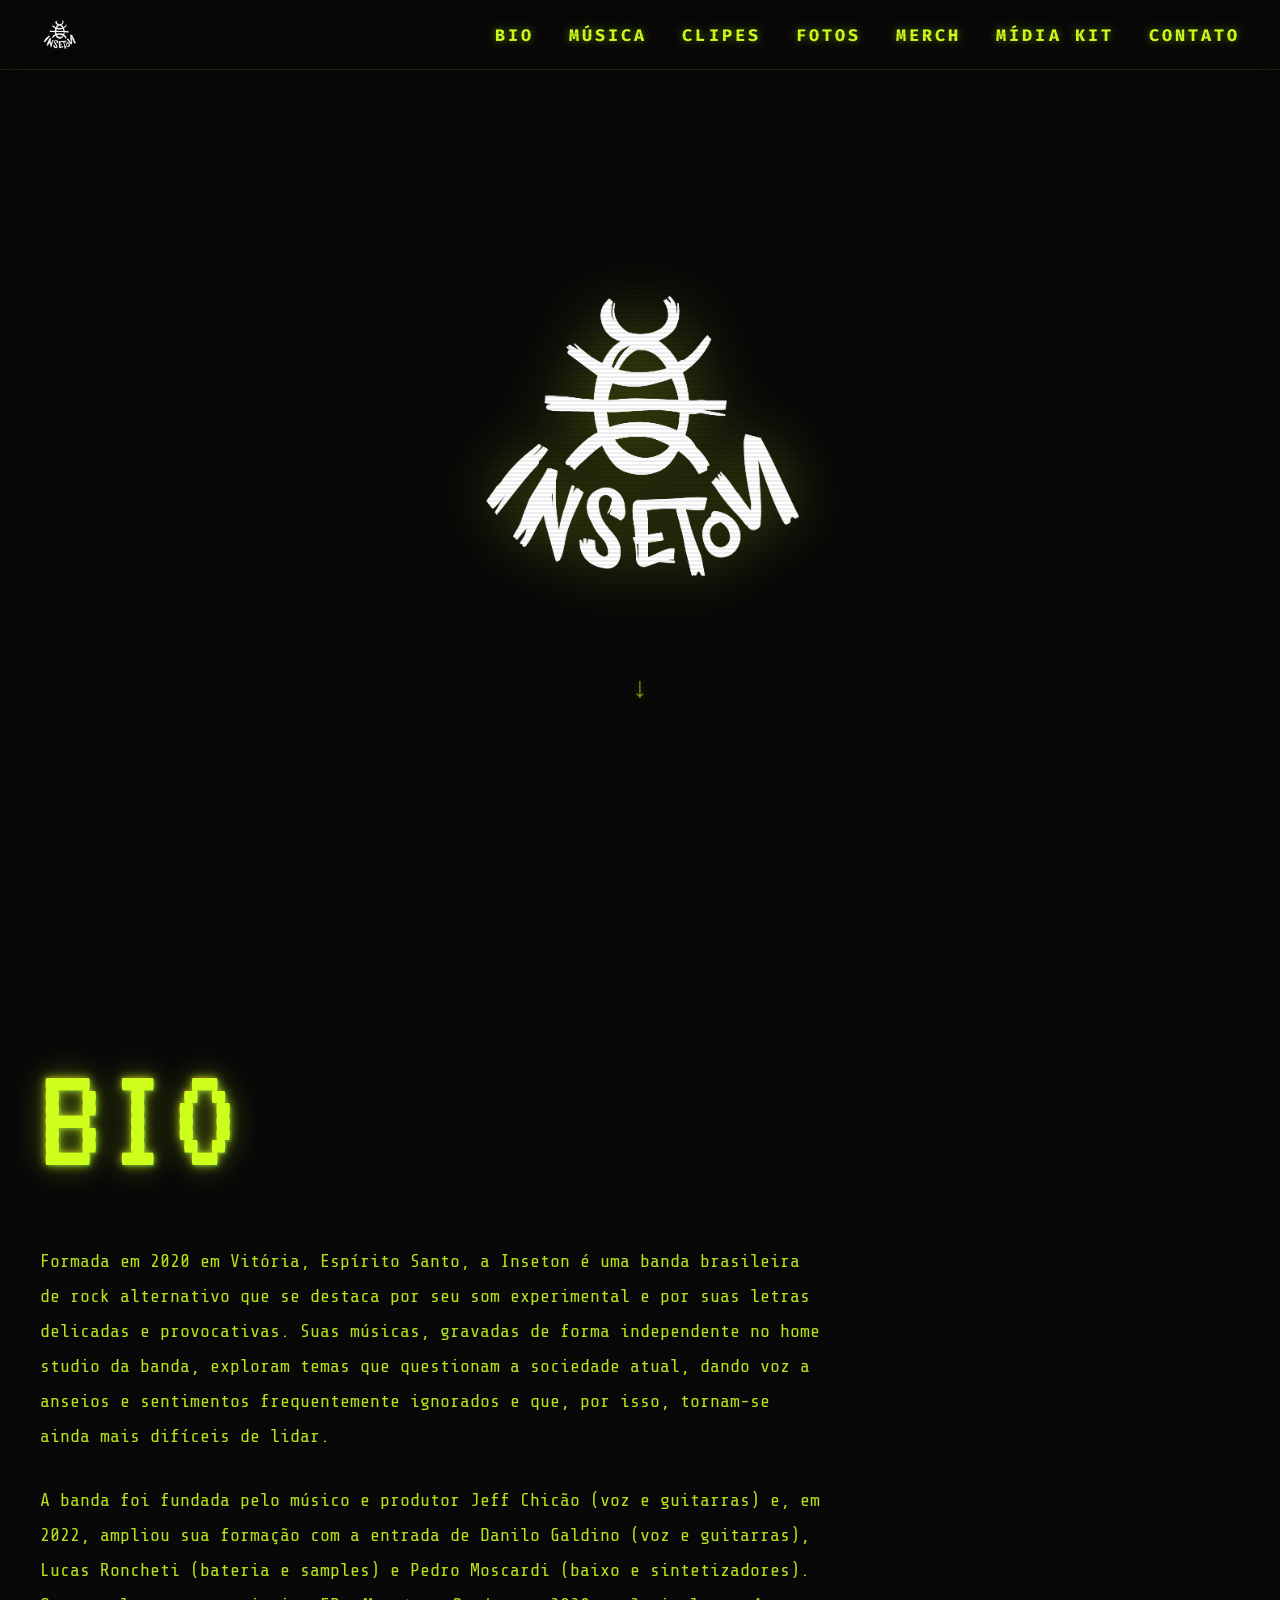
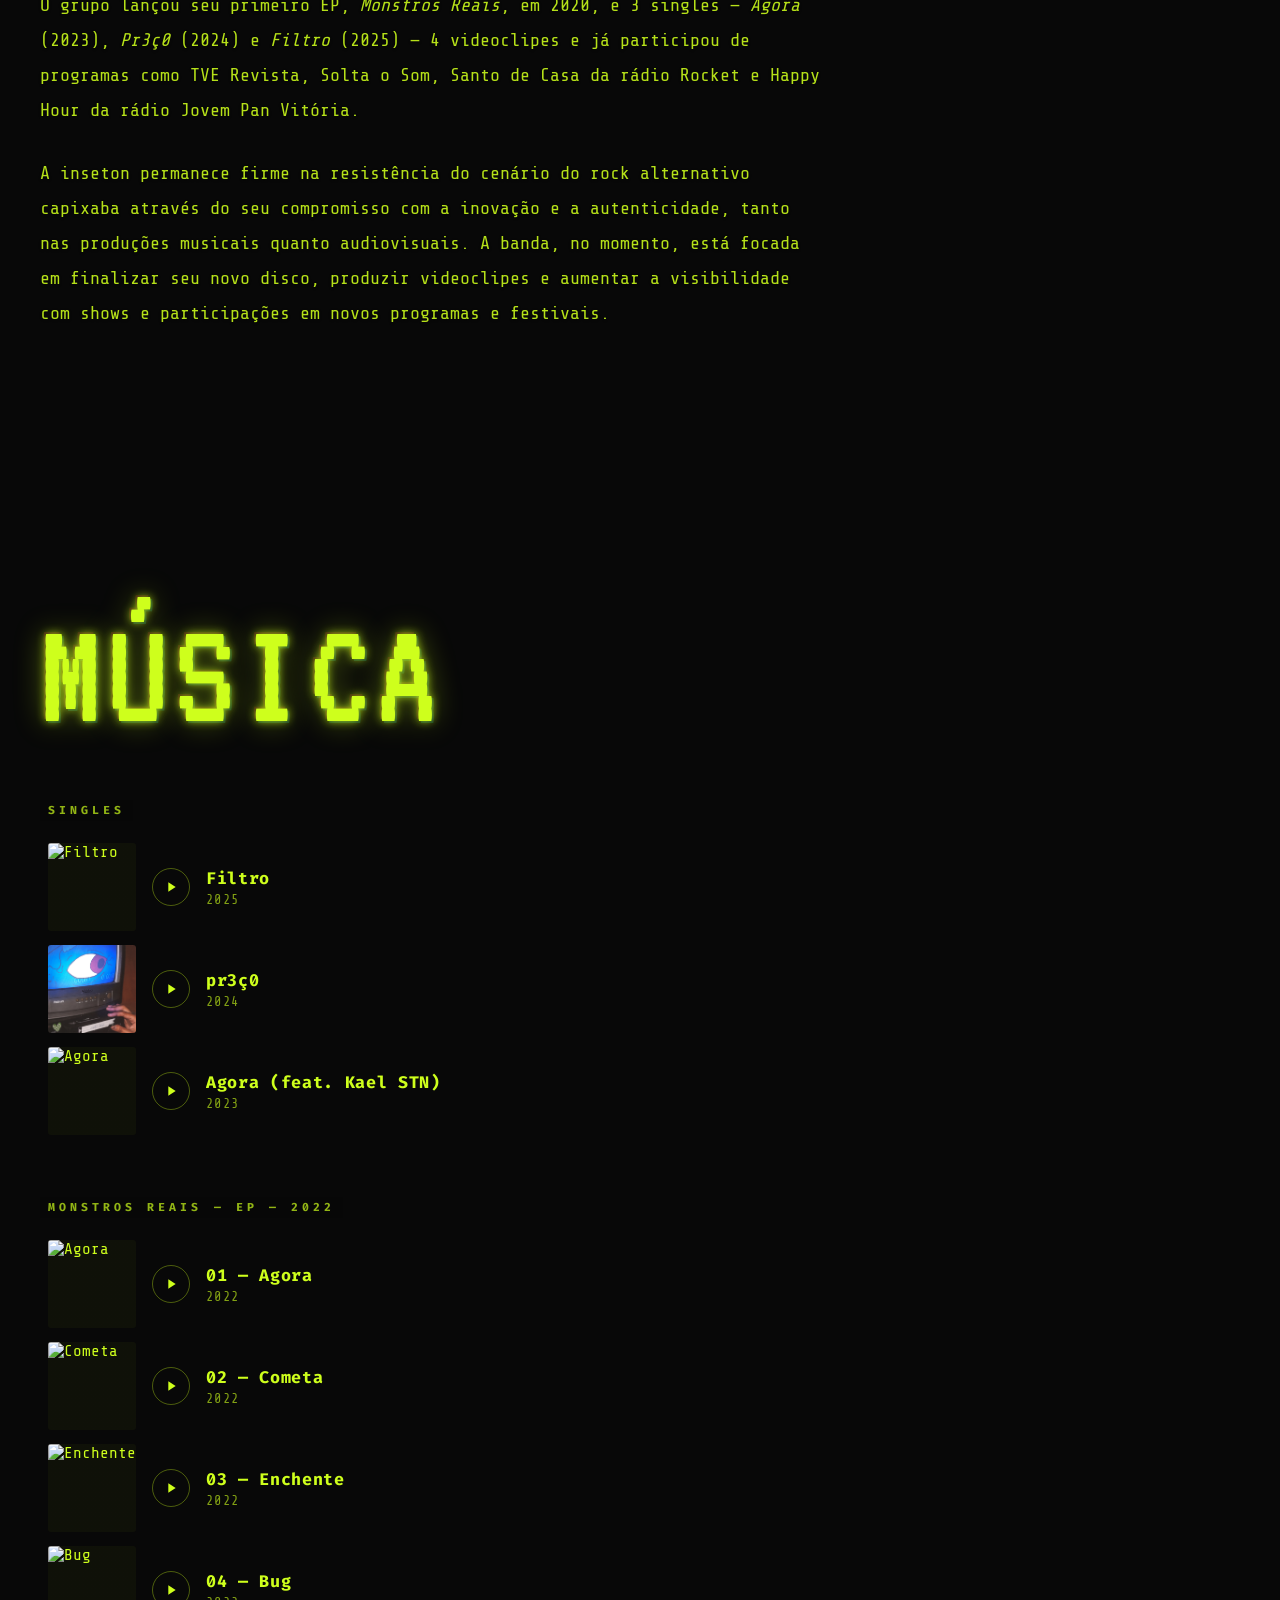
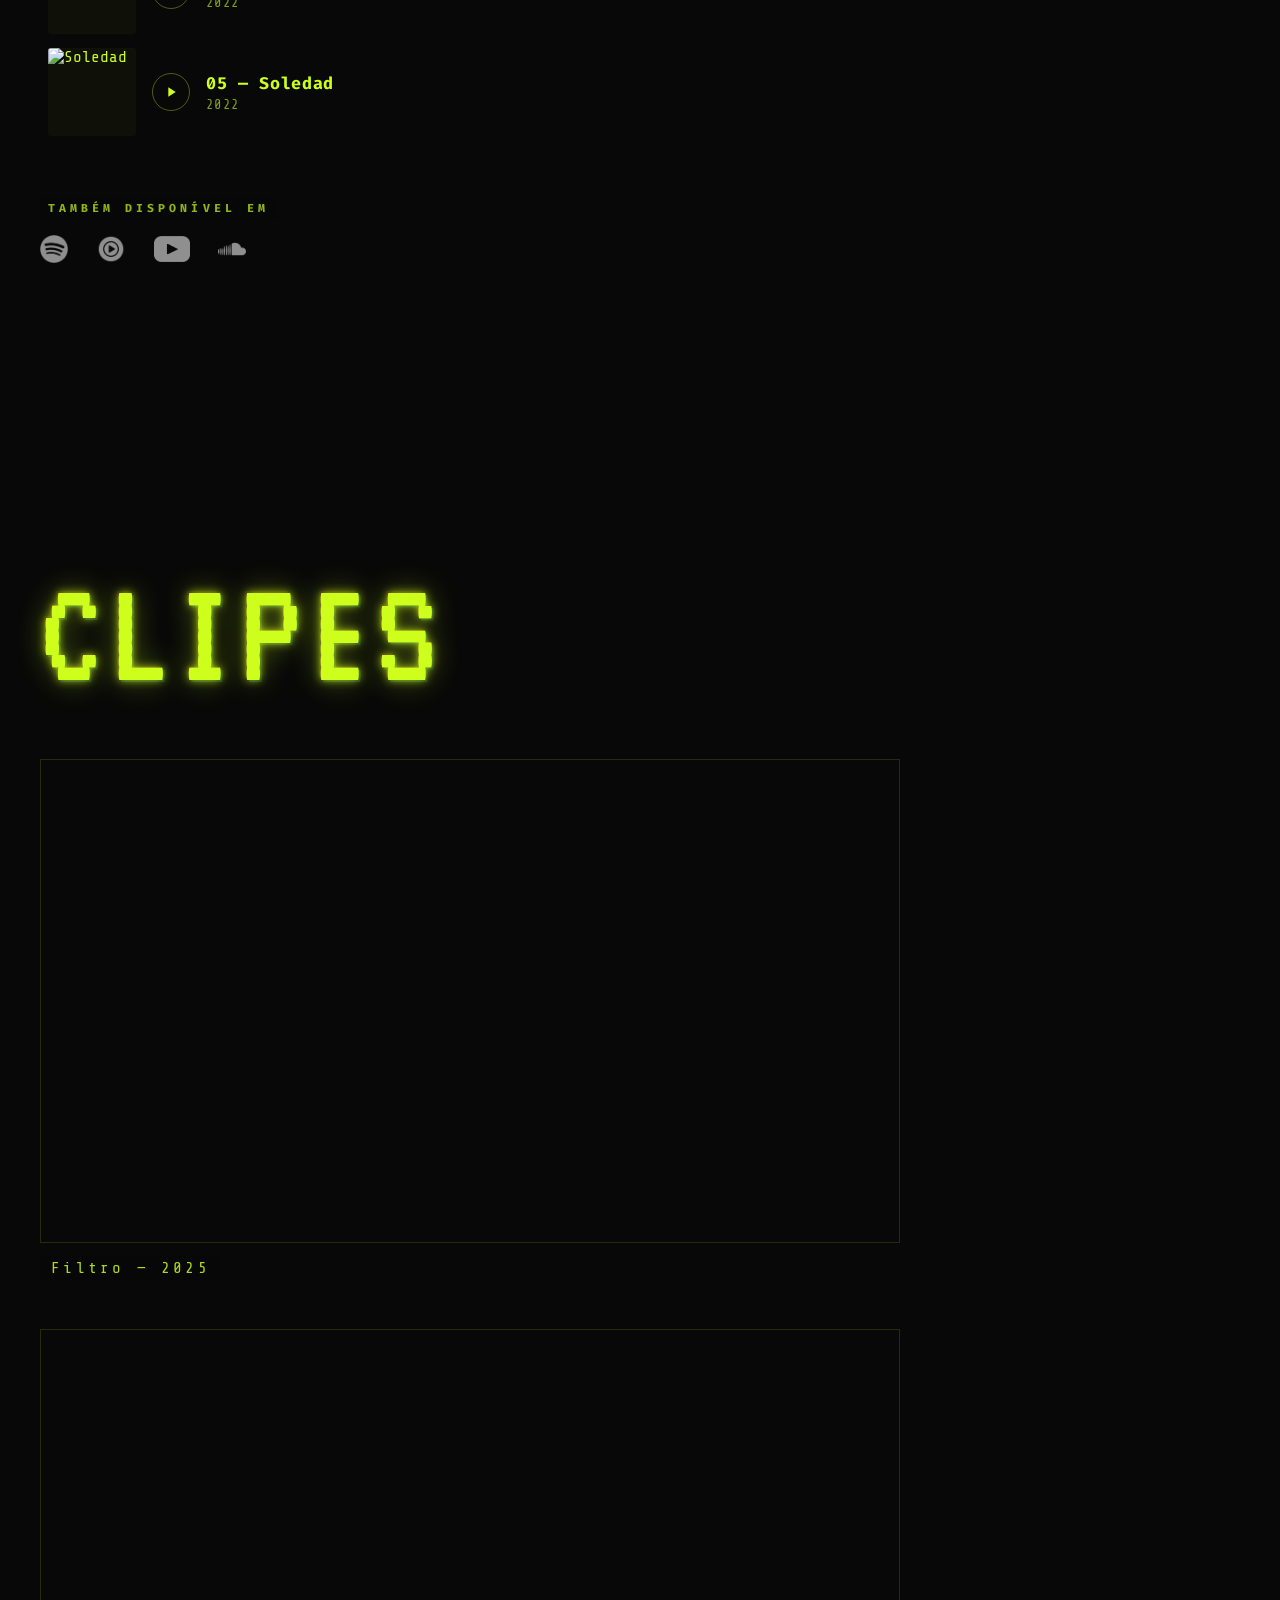
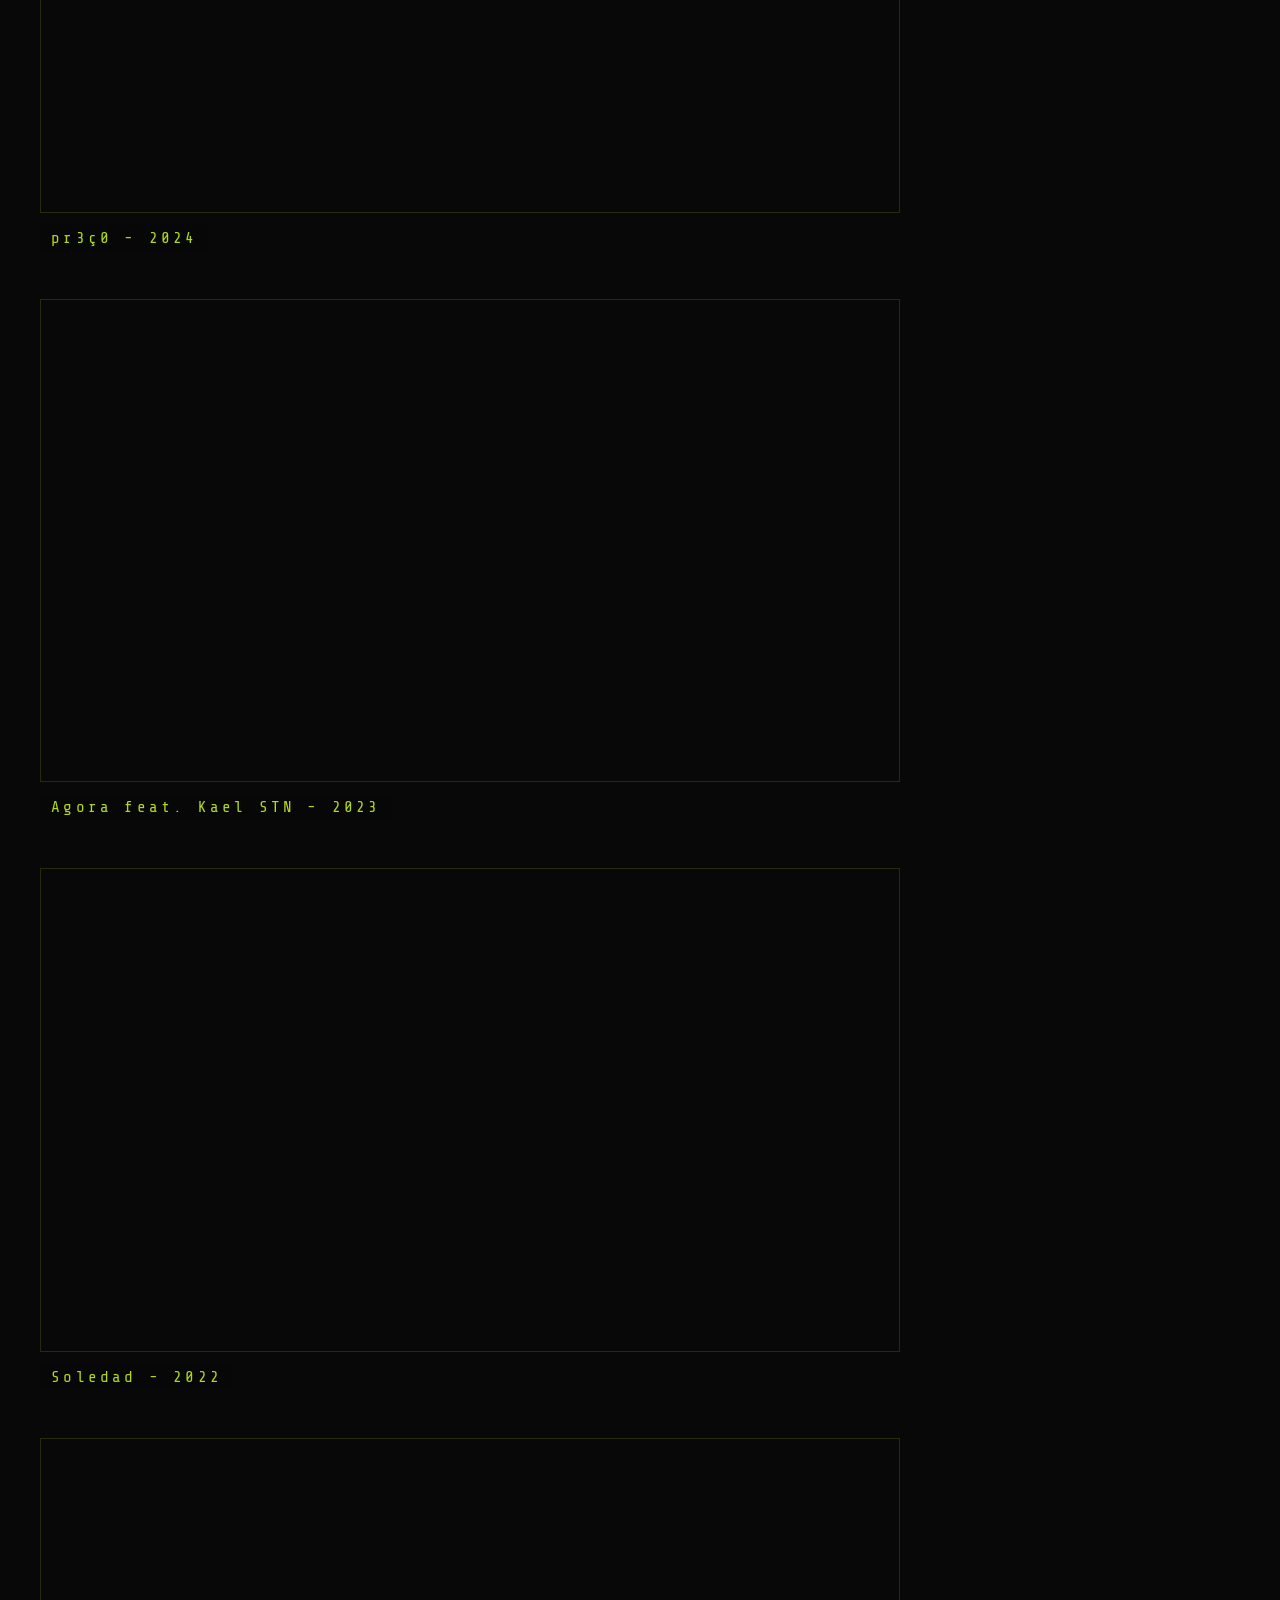
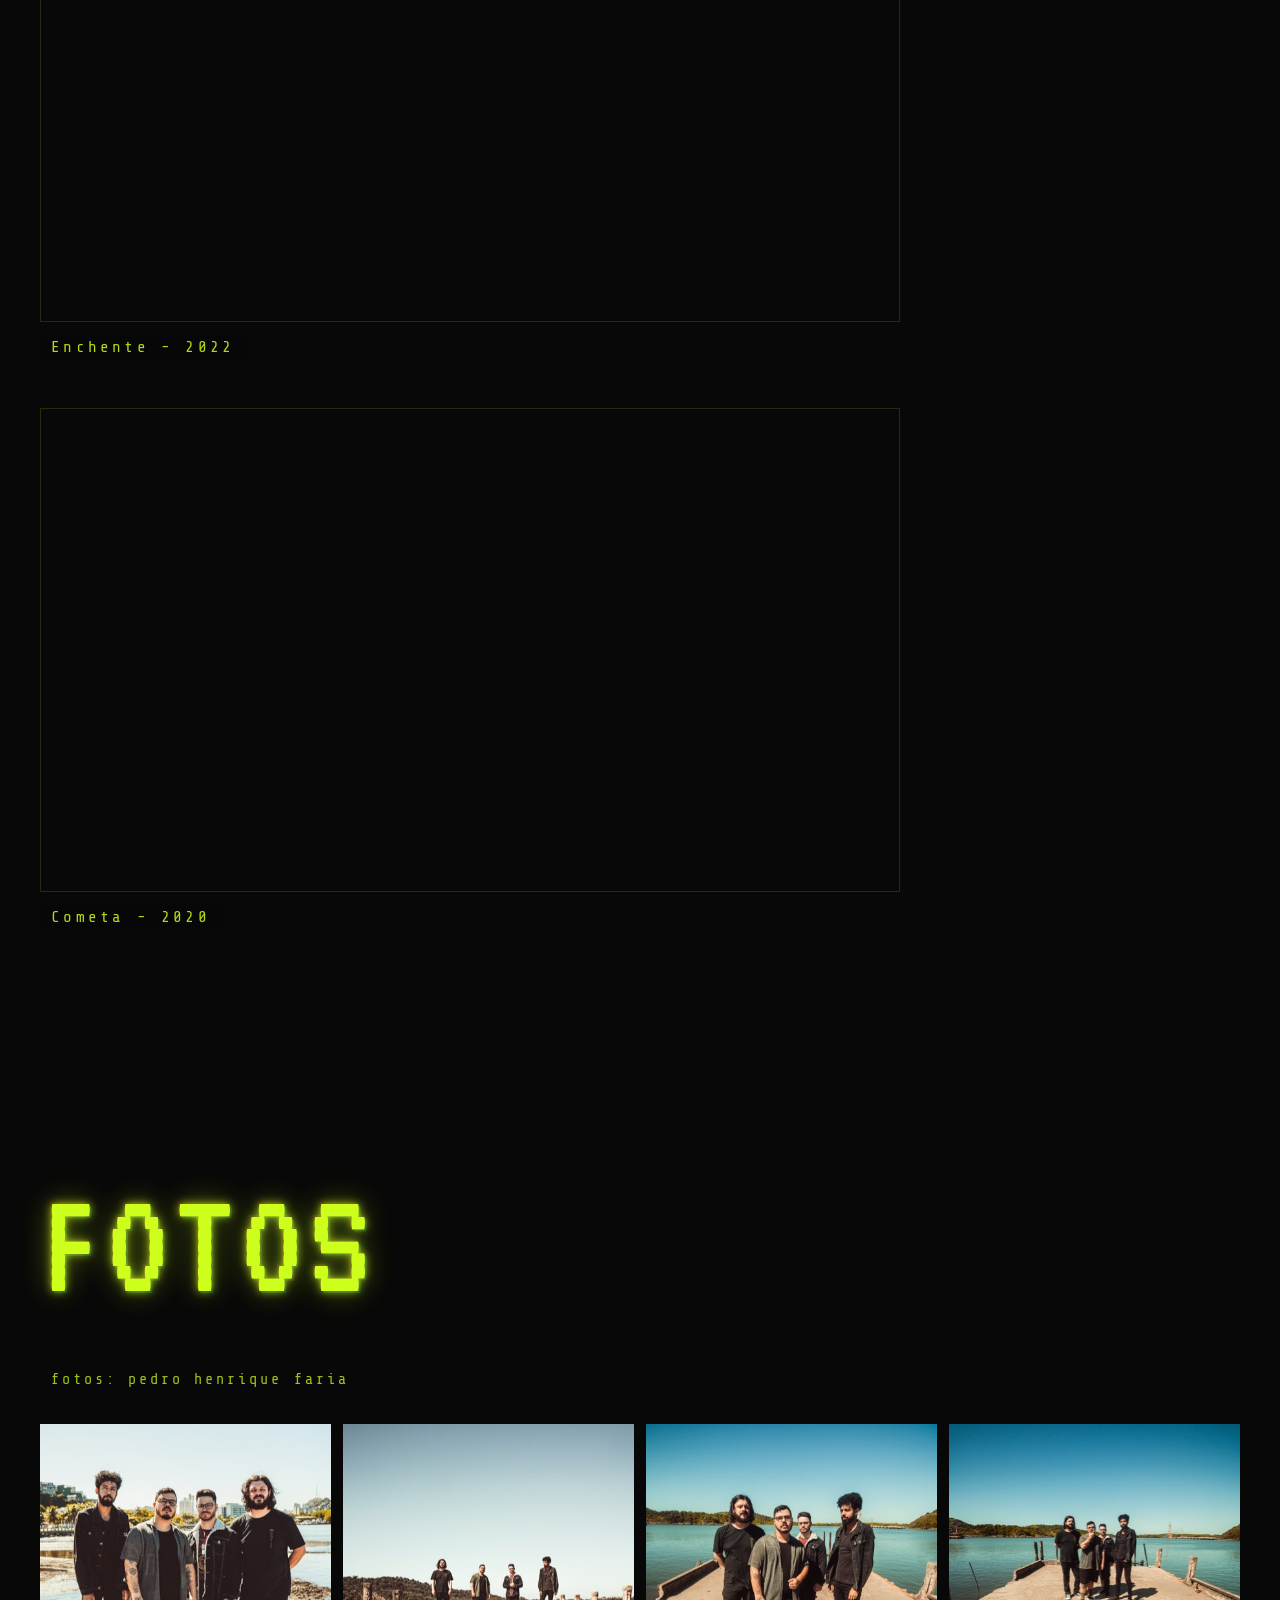
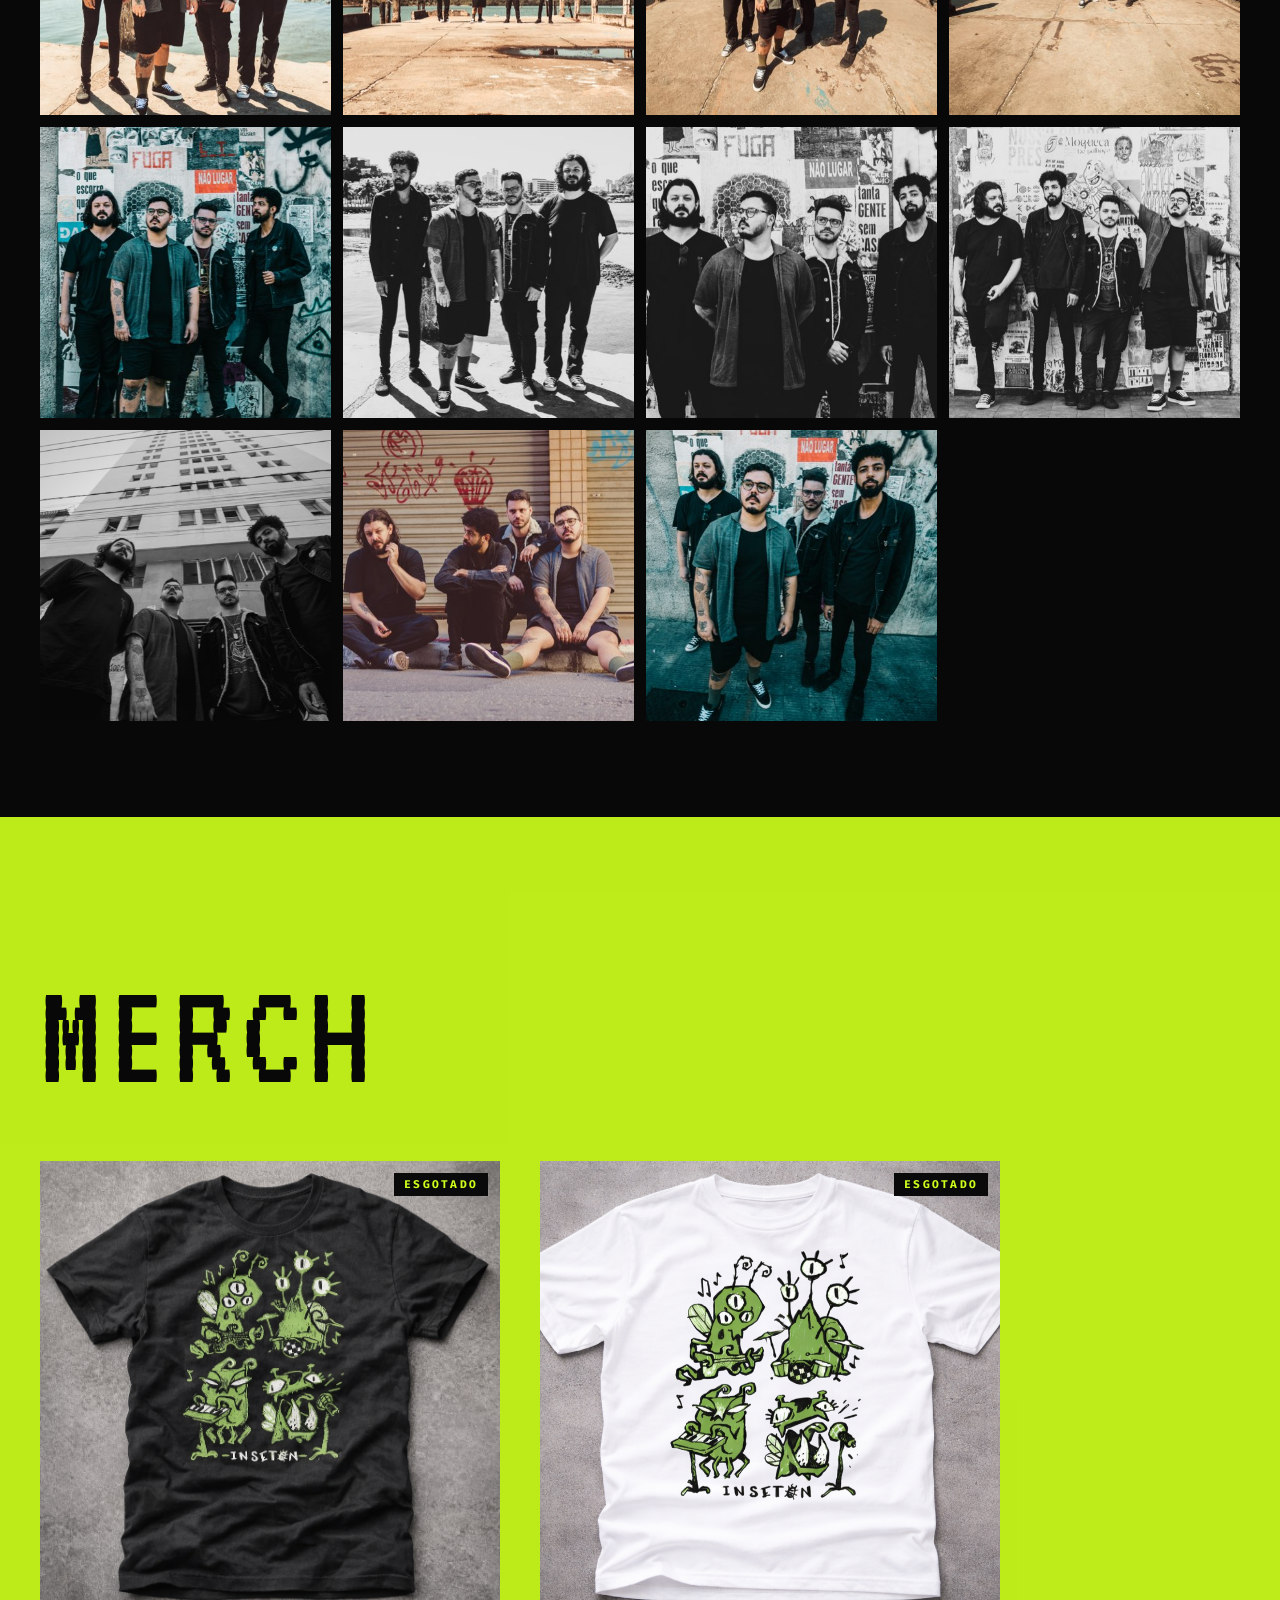
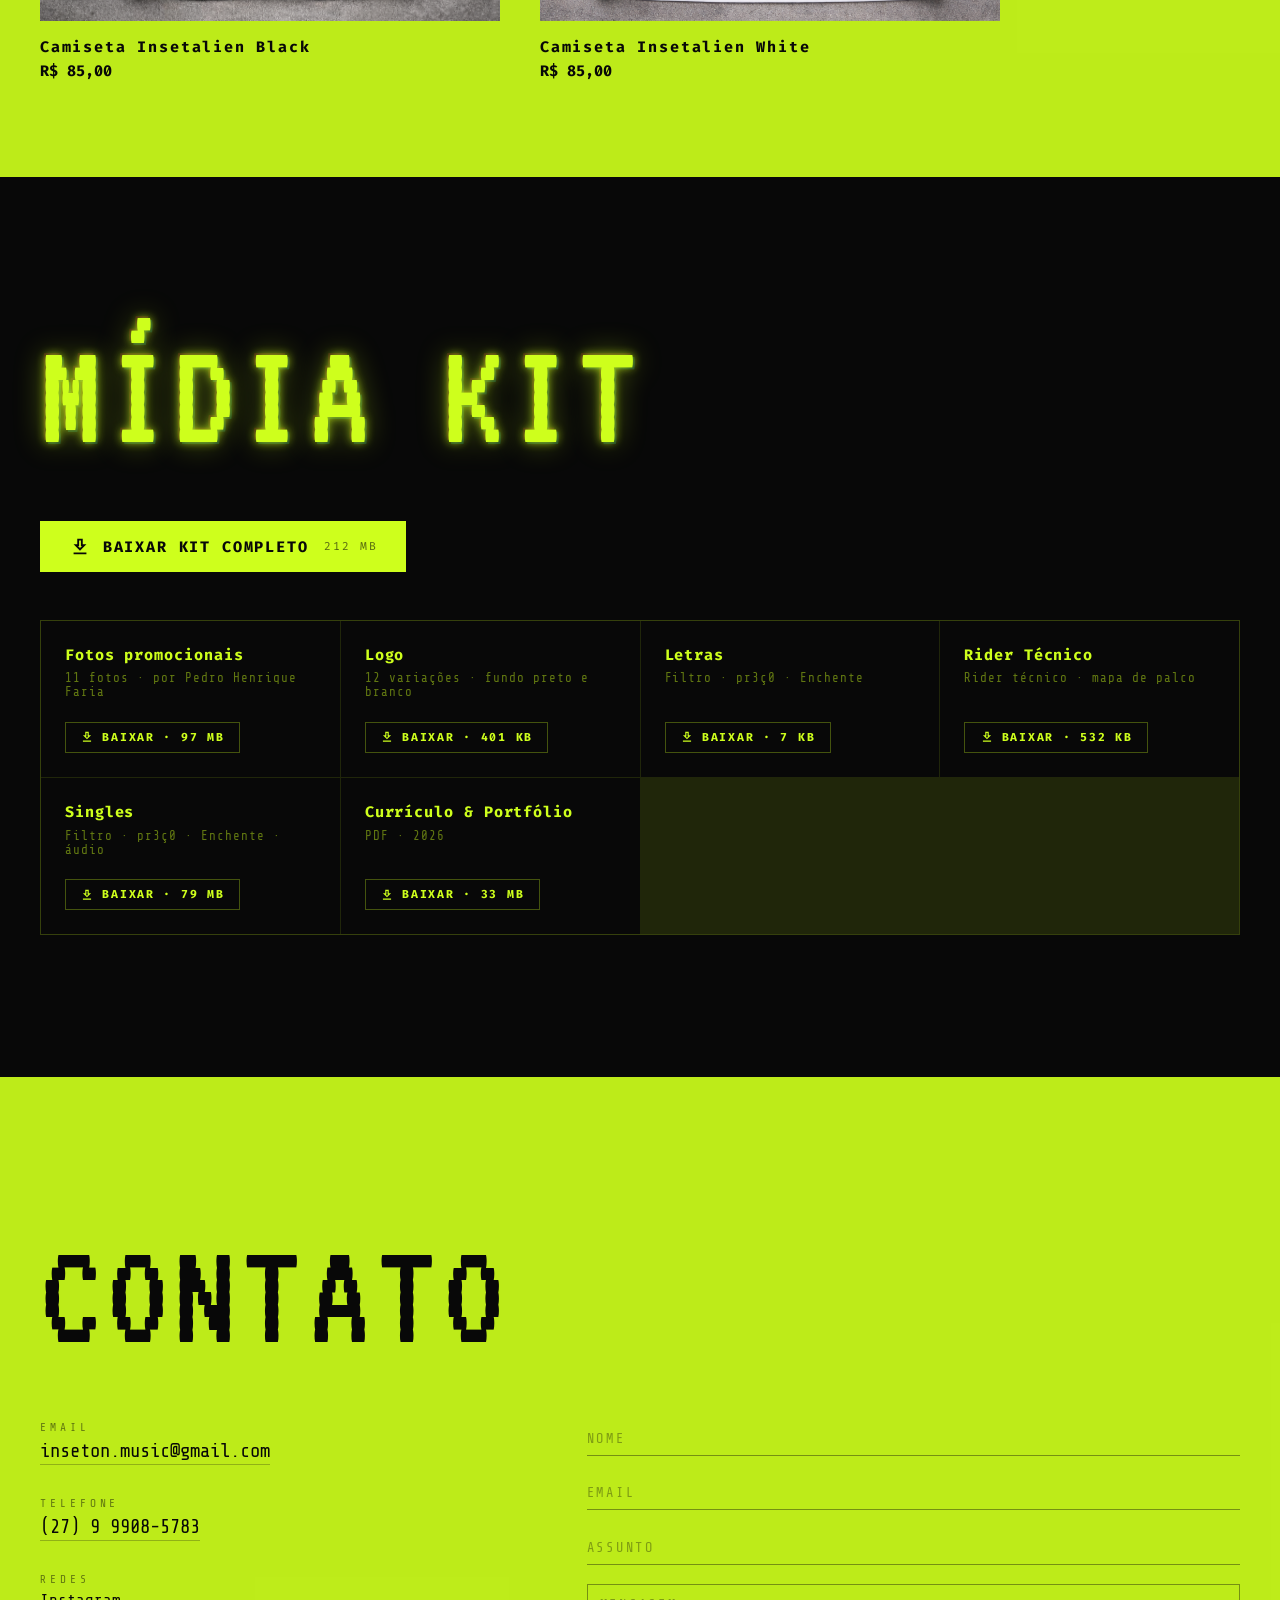
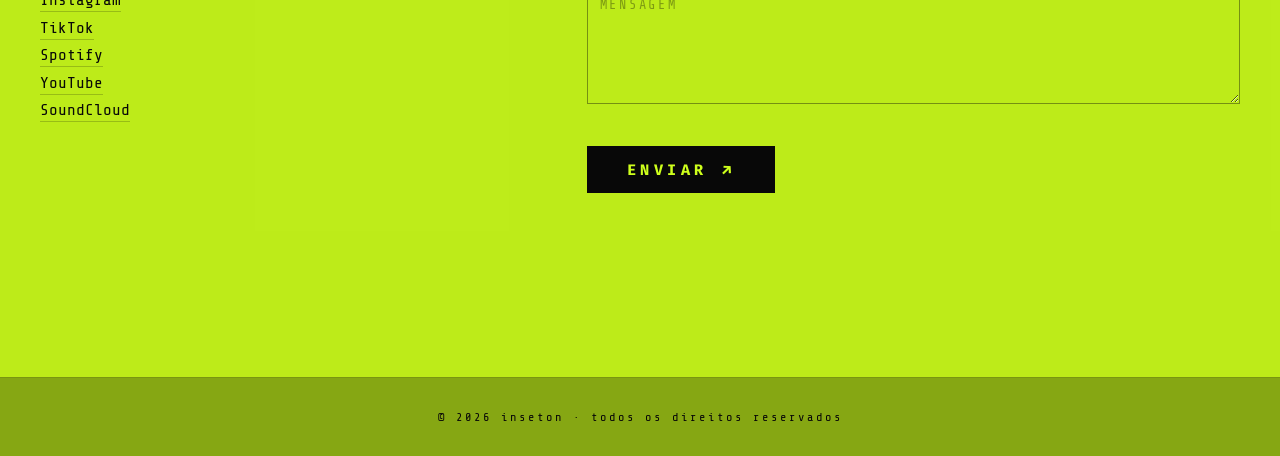
==== commit 85a6612a: "midia kit" ====
--- a/index.html
+++ b/index.html
@@ -30,6 +30,7 @@
             <li><a href="#clipes">CLIPES</a></li>
             <li><a href="#fotos">FOTOS</a></li>
             <li><a href="#merch">MERCH</a></li>
+            <li><a href="#midiakit">MÍDIA KIT</a></li>
             <li><a href="#contato">CONTATO</a></li>
         </ul>
     </nav>
@@ -322,6 +323,77 @@
         </div>
     </section>
 
+    <!-- MÍDIA KIT -->
+    <section id="midiakit" class="section">
+        <div class="section-wrap">
+            <h2 class="section-title">MÍDIA KIT</h2>
+
+            <a class="kit-download-all" href="assets/download/MIDIAKIT - inseton.zip" download>
+                <svg viewBox="0 0 24 24" fill="currentColor" width="22" height="22"><path d="M19 9h-4V3H9v6H5l7 7 7-7zm-8 2V5h2v6h1.17L12 13.17 9.83 11H11zm-6 7h14v2H5v-2z"/></svg>
+                baixar kit completo
+                <span class="kit-size">212 MB</span>
+            </a>
+
+            <div class="kit-grid">
+
+                <div class="kit-card">
+                    <p class="kit-card-name">Fotos promocionais</p>
+                    <p class="kit-card-desc">11 fotos · por Pedro Henrique Faria</p>
+                    <a class="kit-card-btn" href="assets/download/fotos-promo-inseton.zip" download>
+                        <svg viewBox="0 0 24 24" fill="currentColor" width="14" height="14"><path d="M19 9h-4V3H9v6H5l7 7 7-7zm-8 2V5h2v6h1.17L12 13.17 9.83 11H11zm-6 7h14v2H5v-2z"/></svg>
+                        baixar · 97 MB
+                    </a>
+                </div>
+
+                <div class="kit-card">
+                    <p class="kit-card-name">Logo</p>
+                    <p class="kit-card-desc">12 variações · fundo preto e branco</p>
+                    <a class="kit-card-btn" href="assets/download/logo-inseton.zip" download>
+                        <svg viewBox="0 0 24 24" fill="currentColor" width="14" height="14"><path d="M19 9h-4V3H9v6H5l7 7 7-7zm-8 2V5h2v6h1.17L12 13.17 9.83 11H11zm-6 7h14v2H5v-2z"/></svg>
+                        baixar · 401 KB
+                    </a>
+                </div>
+
+                <div class="kit-card">
+                    <p class="kit-card-name">Letras</p>
+                    <p class="kit-card-desc">Filtro · pr3ç0 · Enchente</p>
+                    <a class="kit-card-btn" href="assets/download/letras-inseton.zip" download>
+                        <svg viewBox="0 0 24 24" fill="currentColor" width="14" height="14"><path d="M19 9h-4V3H9v6H5l7 7 7-7zm-8 2V5h2v6h1.17L12 13.17 9.83 11H11zm-6 7h14v2H5v-2z"/></svg>
+                        baixar · 7 KB
+                    </a>
+                </div>
+
+                <div class="kit-card">
+                    <p class="kit-card-name">Rider Técnico</p>
+                    <p class="kit-card-desc">Rider técnico · mapa de palco</p>
+                    <a class="kit-card-btn" href="assets/download/rider-tecnico-inseton.zip" download>
+                        <svg viewBox="0 0 24 24" fill="currentColor" width="14" height="14"><path d="M19 9h-4V3H9v6H5l7 7 7-7zm-8 2V5h2v6h1.17L12 13.17 9.83 11H11zm-6 7h14v2H5v-2z"/></svg>
+                        baixar · 532 KB
+                    </a>
+                </div>
+
+                <div class="kit-card">
+                    <p class="kit-card-name">Singles</p>
+                    <p class="kit-card-desc">Filtro · pr3ç0 · Enchente · áudio</p>
+                    <a class="kit-card-btn" href="assets/download/singles-inseton.zip" download>
+                        <svg viewBox="0 0 24 24" fill="currentColor" width="14" height="14"><path d="M19 9h-4V3H9v6H5l7 7 7-7zm-8 2V5h2v6h1.17L12 13.17 9.83 11H11zm-6 7h14v2H5v-2z"/></svg>
+                        baixar · 79 MB
+                    </a>
+                </div>
+
+                <div class="kit-card">
+                    <p class="kit-card-name">Currículo & Portfólio</p>
+                    <p class="kit-card-desc">PDF · 2026</p>
+                    <a class="kit-card-btn" href="assets/download/curriculo-inseton.zip" download>
+                        <svg viewBox="0 0 24 24" fill="currentColor" width="14" height="14"><path d="M19 9h-4V3H9v6H5l7 7 7-7zm-8 2V5h2v6h1.17L12 13.17 9.83 11H11zm-6 7h14v2H5v-2z"/></svg>
+                        baixar · 33 MB
+                    </a>
+                </div>
+
+            </div>
+        </div>
+    </section>
+
     <!-- CONTATO -->
     <section id="contato" class="section section--lime">
         <div class="section-wrap">
--- a/assets/style/main.css
+++ b/assets/style/main.css
@@ -1067,6 +1067,90 @@
 .gp-cover.img-loaded {
   background: none;
   animation: none;
+}
+
+/* ─── Mídia Kit ──────────────────────────────────────────── */
+.kit-download-all {
+  display: inline-flex;
+  align-items: center;
+  gap: 0.75rem;
+  background: var(--lime);
+  color: var(--black);
+  font-family: var(--code);
+  font-size: 0.95rem;
+  font-weight: 700;
+  letter-spacing: 0.12em;
+  text-transform: uppercase;
+  padding: 0.9rem 1.8rem;
+  margin-bottom: 3rem;
+  cursor: pointer;
+  transition: opacity 0.15s, transform 0.1s;
+}
+
+.kit-download-all:hover { opacity: 0.85; transform: translateY(-2px); }
+.kit-download-all:active { transform: translateY(0); }
+
+.kit-size {
+  font-size: 0.72rem;
+  opacity: 0.6;
+  font-weight: 400;
+  margin-left: 0.25rem;
+}
+
+.kit-grid {
+  display: grid;
+  grid-template-columns: repeat(auto-fill, minmax(min(100%, 280px), 1fr));
+  gap: 1px;
+  background: rgba(206, 255, 28, 0.12);
+  border: 1px solid rgba(206, 255, 28, 0.12);
+}
+
+.kit-card {
+  background: var(--black);
+  padding: 1.5rem;
+  display: flex;
+  flex-direction: column;
+  gap: 0.4rem;
+  transition: background 0.15s;
+}
+
+.kit-card:hover { background: rgba(206, 255, 28, 0.04); }
+
+.kit-card-name {
+  font-family: var(--code);
+  font-size: 0.95rem;
+  font-weight: 700;
+  letter-spacing: 0.06em;
+  color: var(--lime);
+}
+
+.kit-card-desc {
+  font-size: 0.78rem;
+  opacity: 0.45;
+  letter-spacing: 0.08em;
+  flex: 1;
+  margin-bottom: 1rem;
+}
+
+.kit-card-btn {
+  display: inline-flex;
+  align-items: center;
+  gap: 0.5rem;
+  font-family: var(--code);
+  font-size: 0.72rem;
+  font-weight: 700;
+  letter-spacing: 0.15em;
+  text-transform: uppercase;
+  color: var(--lime);
+  border: 1px solid rgba(206, 255, 28, 0.3);
+  padding: 0.45rem 0.9rem;
+  transition: background 0.15s, border-color 0.15s;
+  align-self: flex-start;
+}
+
+.kit-card-btn:hover {
+  background: rgba(206, 255, 28, 0.1);
+  border-color: var(--lime);
 }
 
 /* ─── CRT / Glitch ───────────────────────────────────────── */
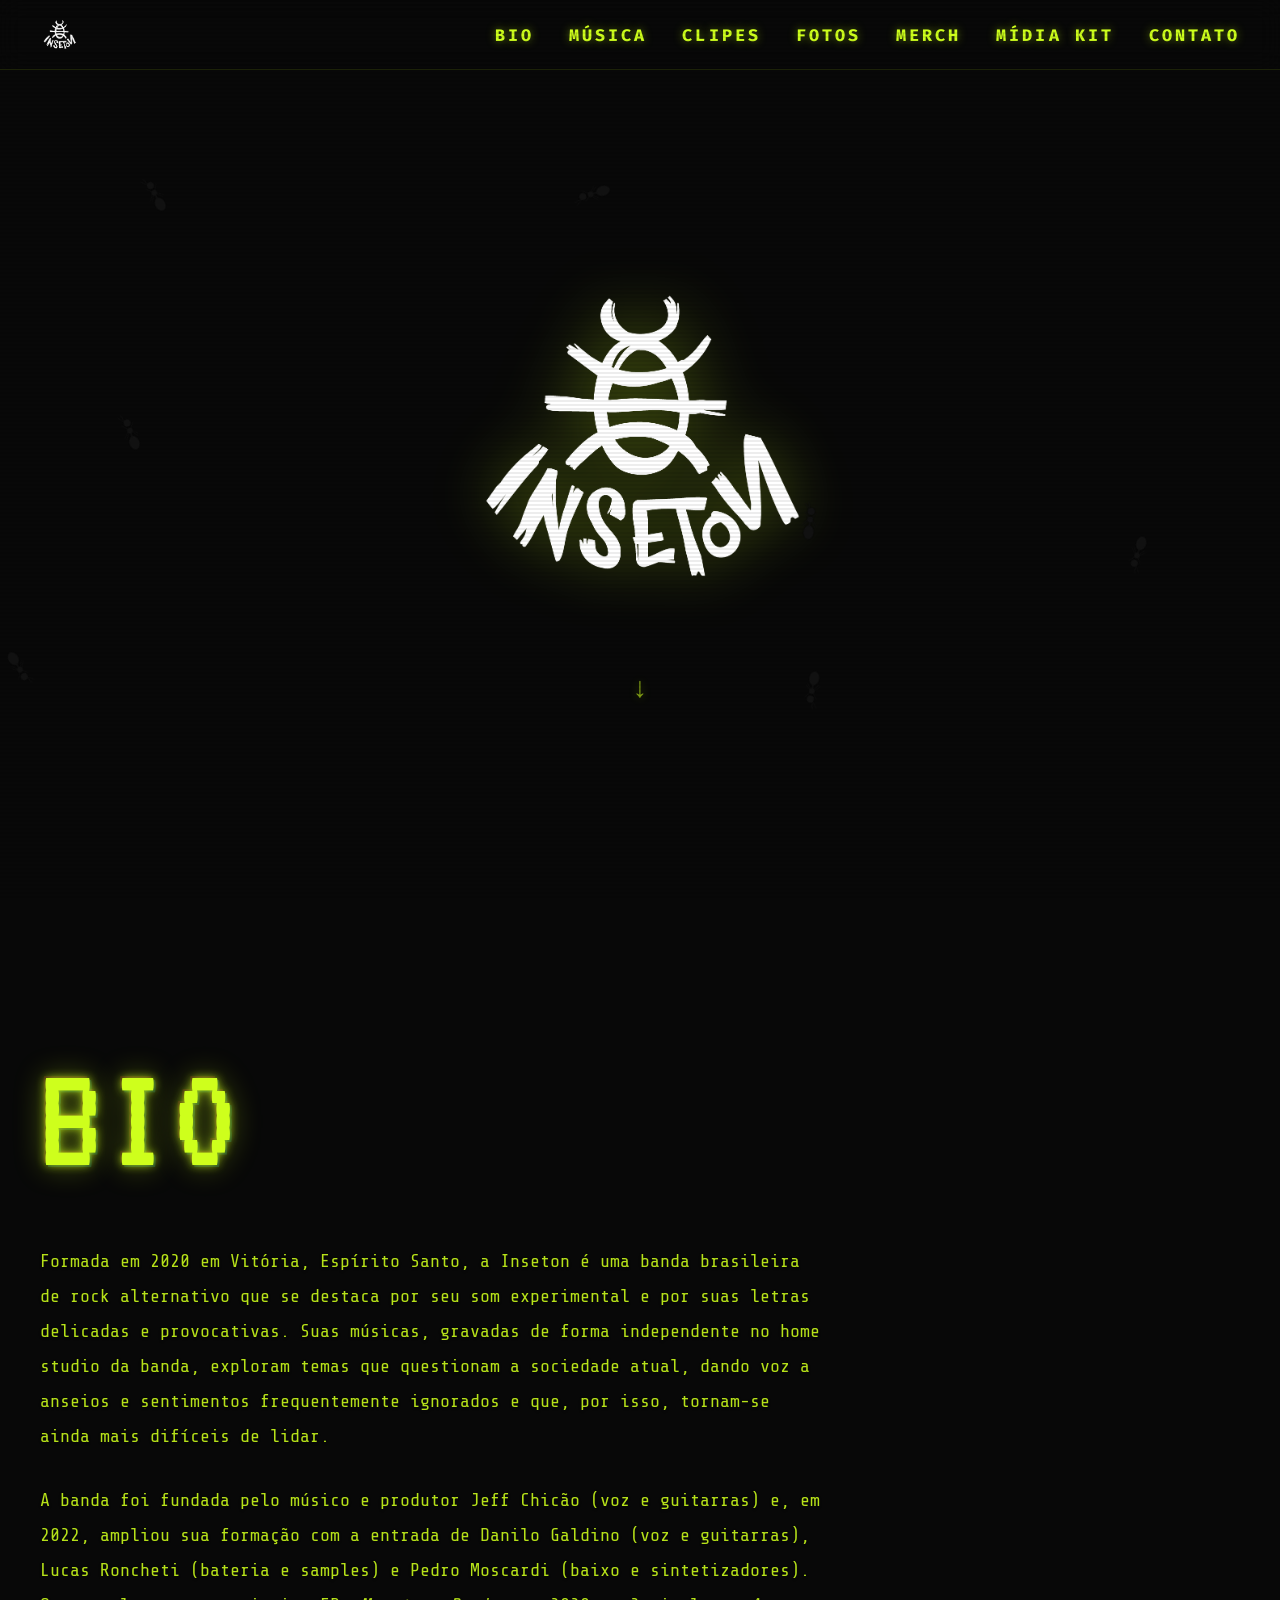
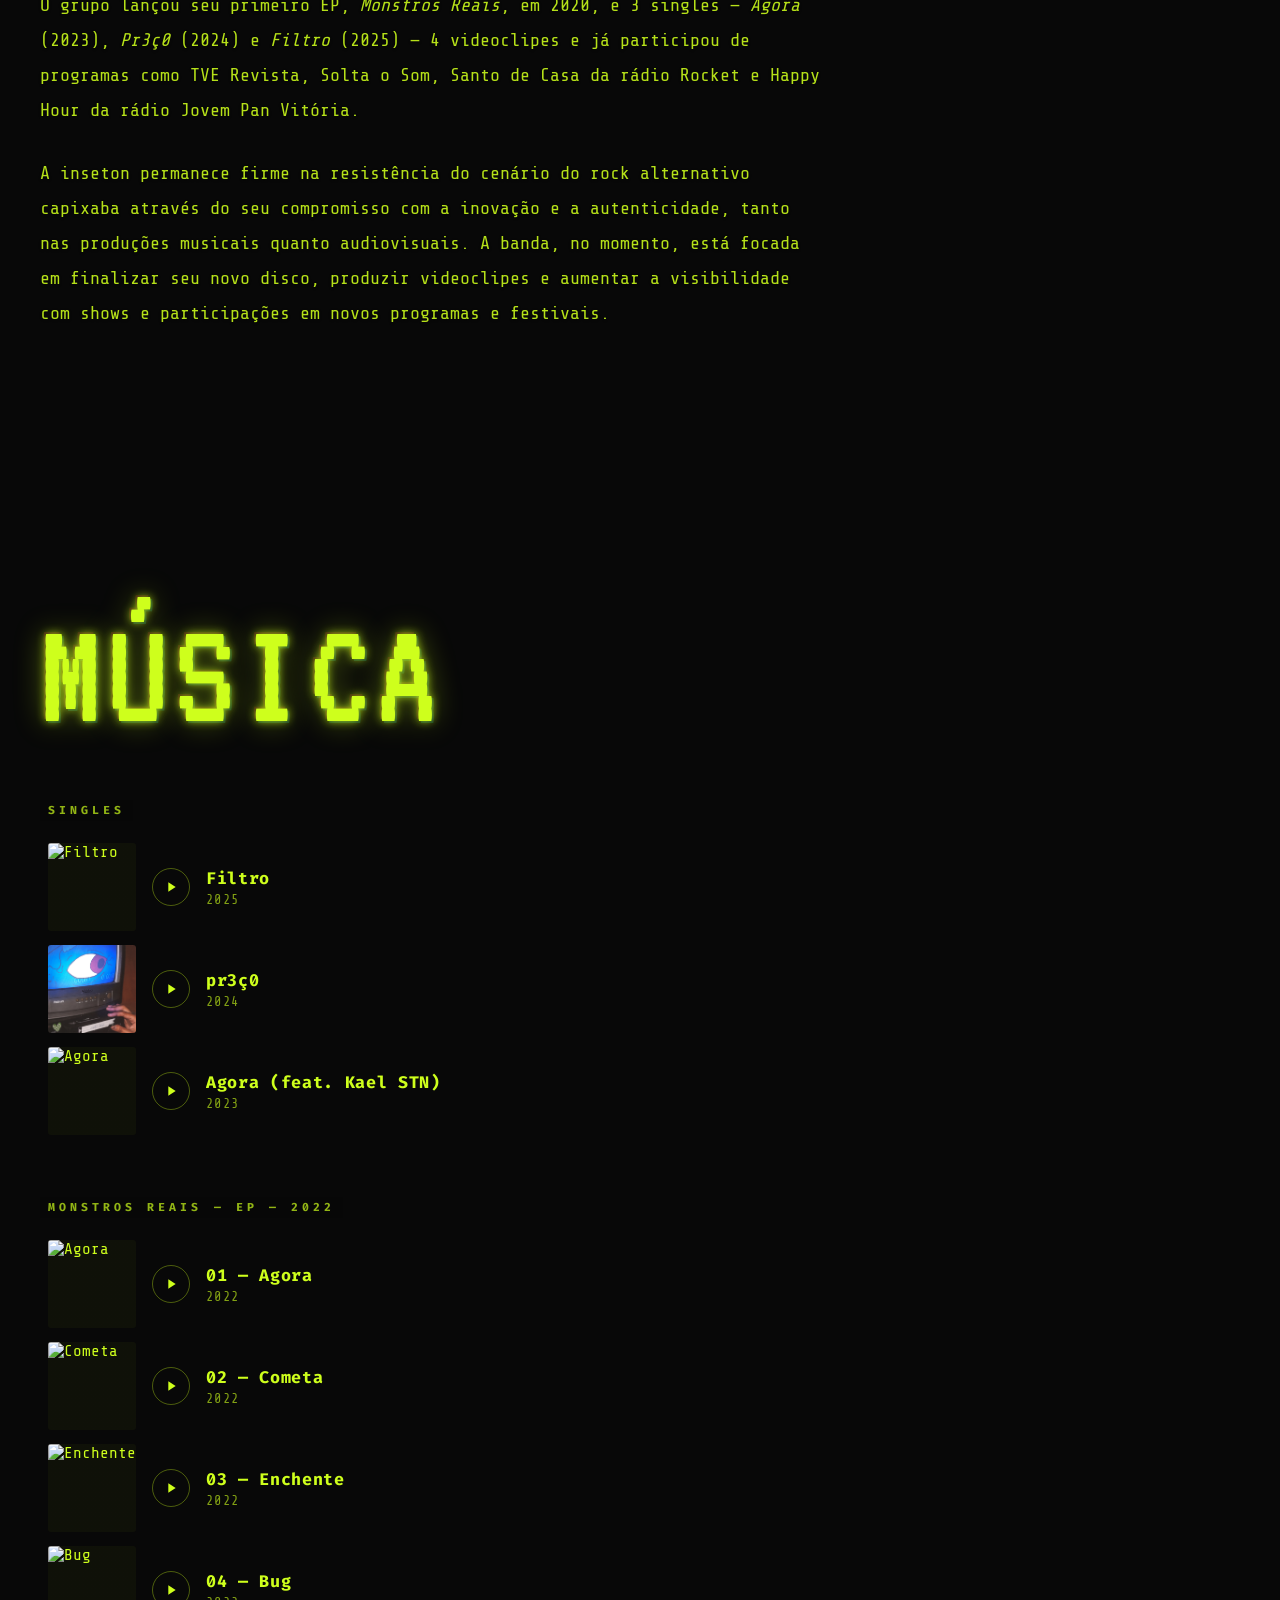
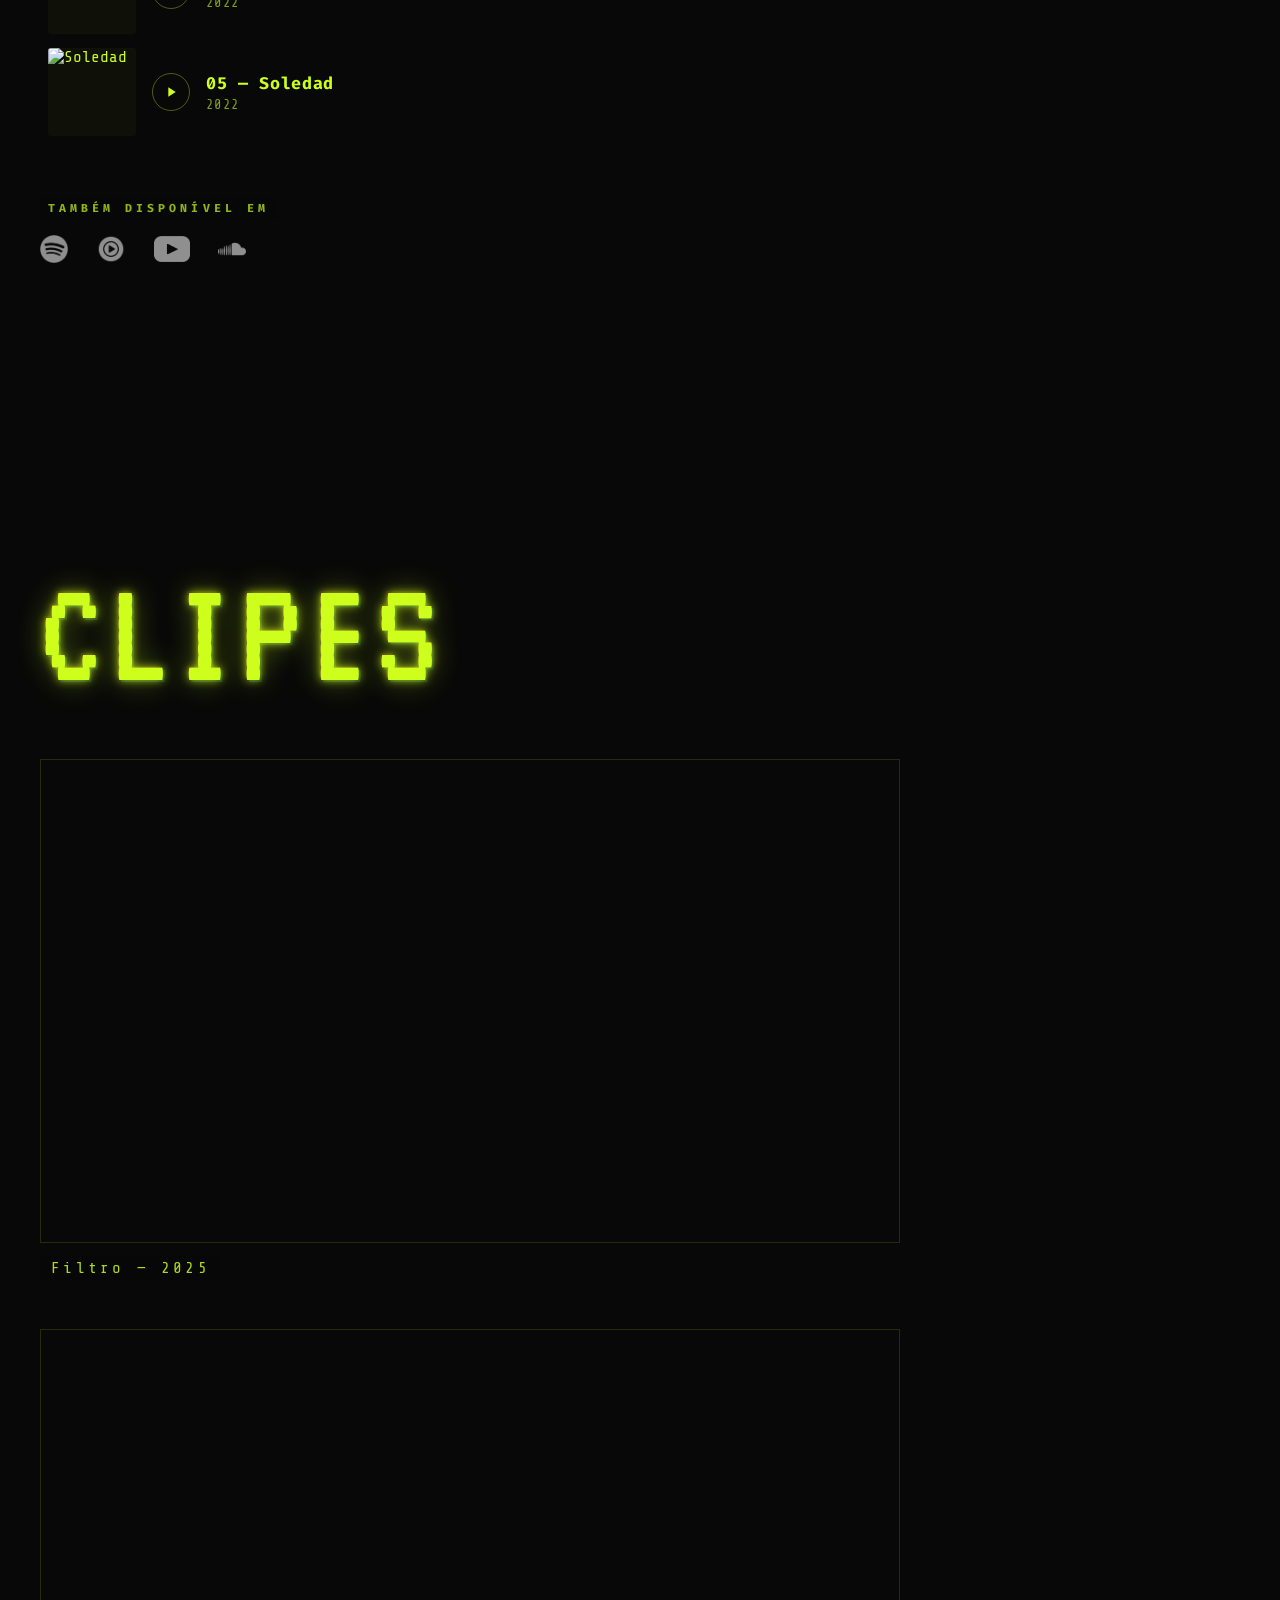
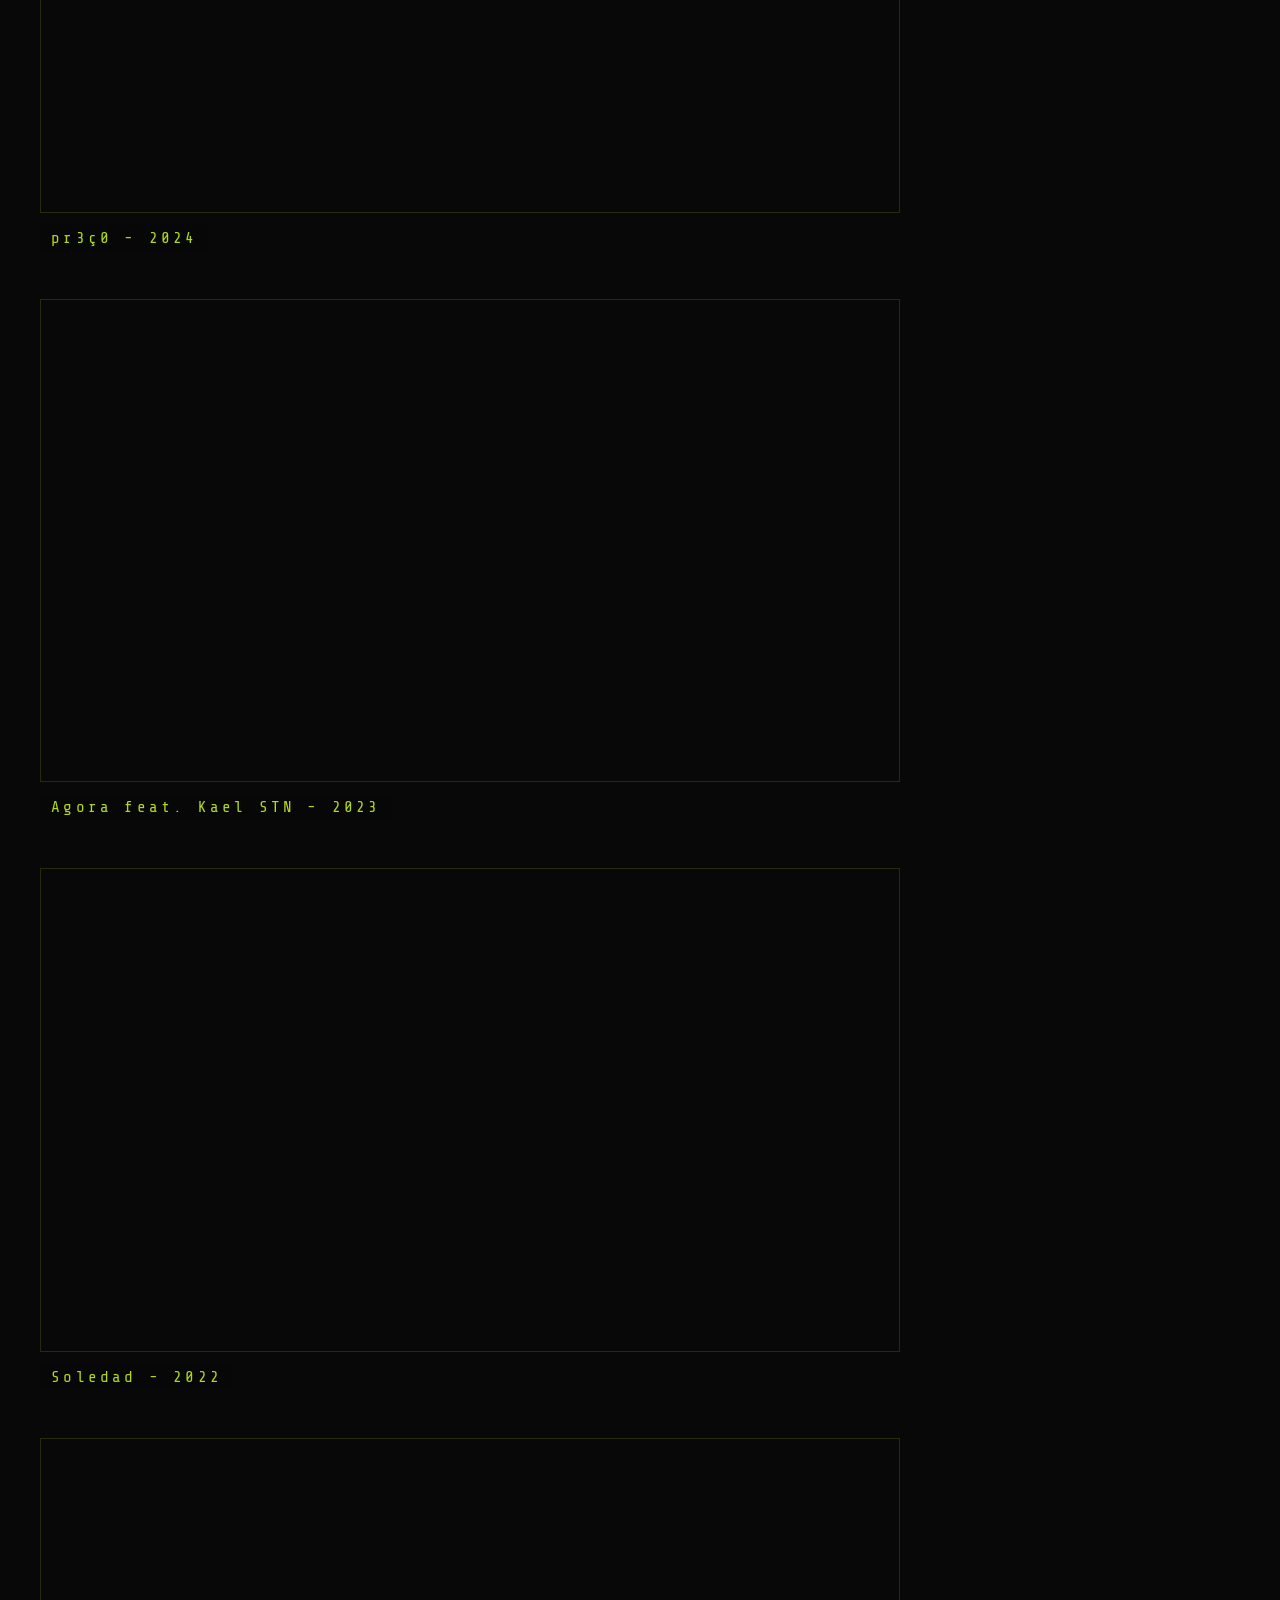
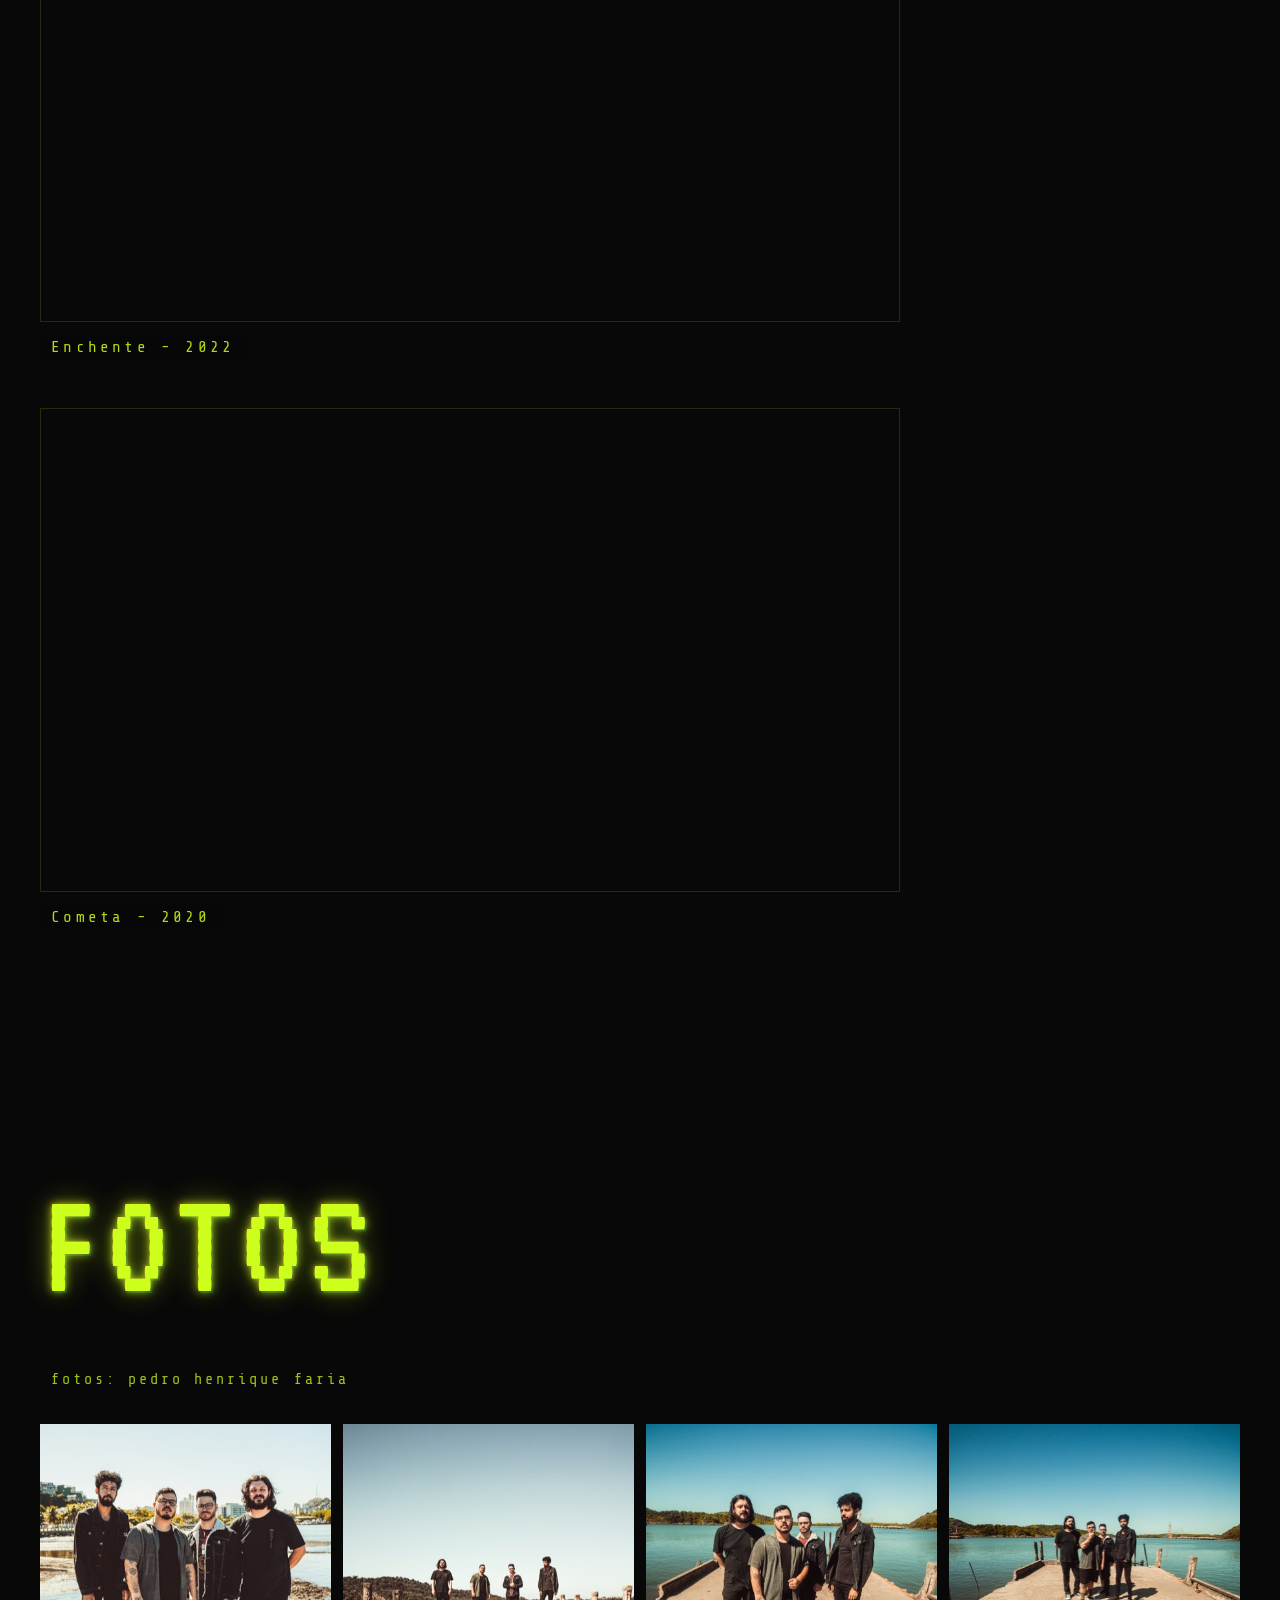
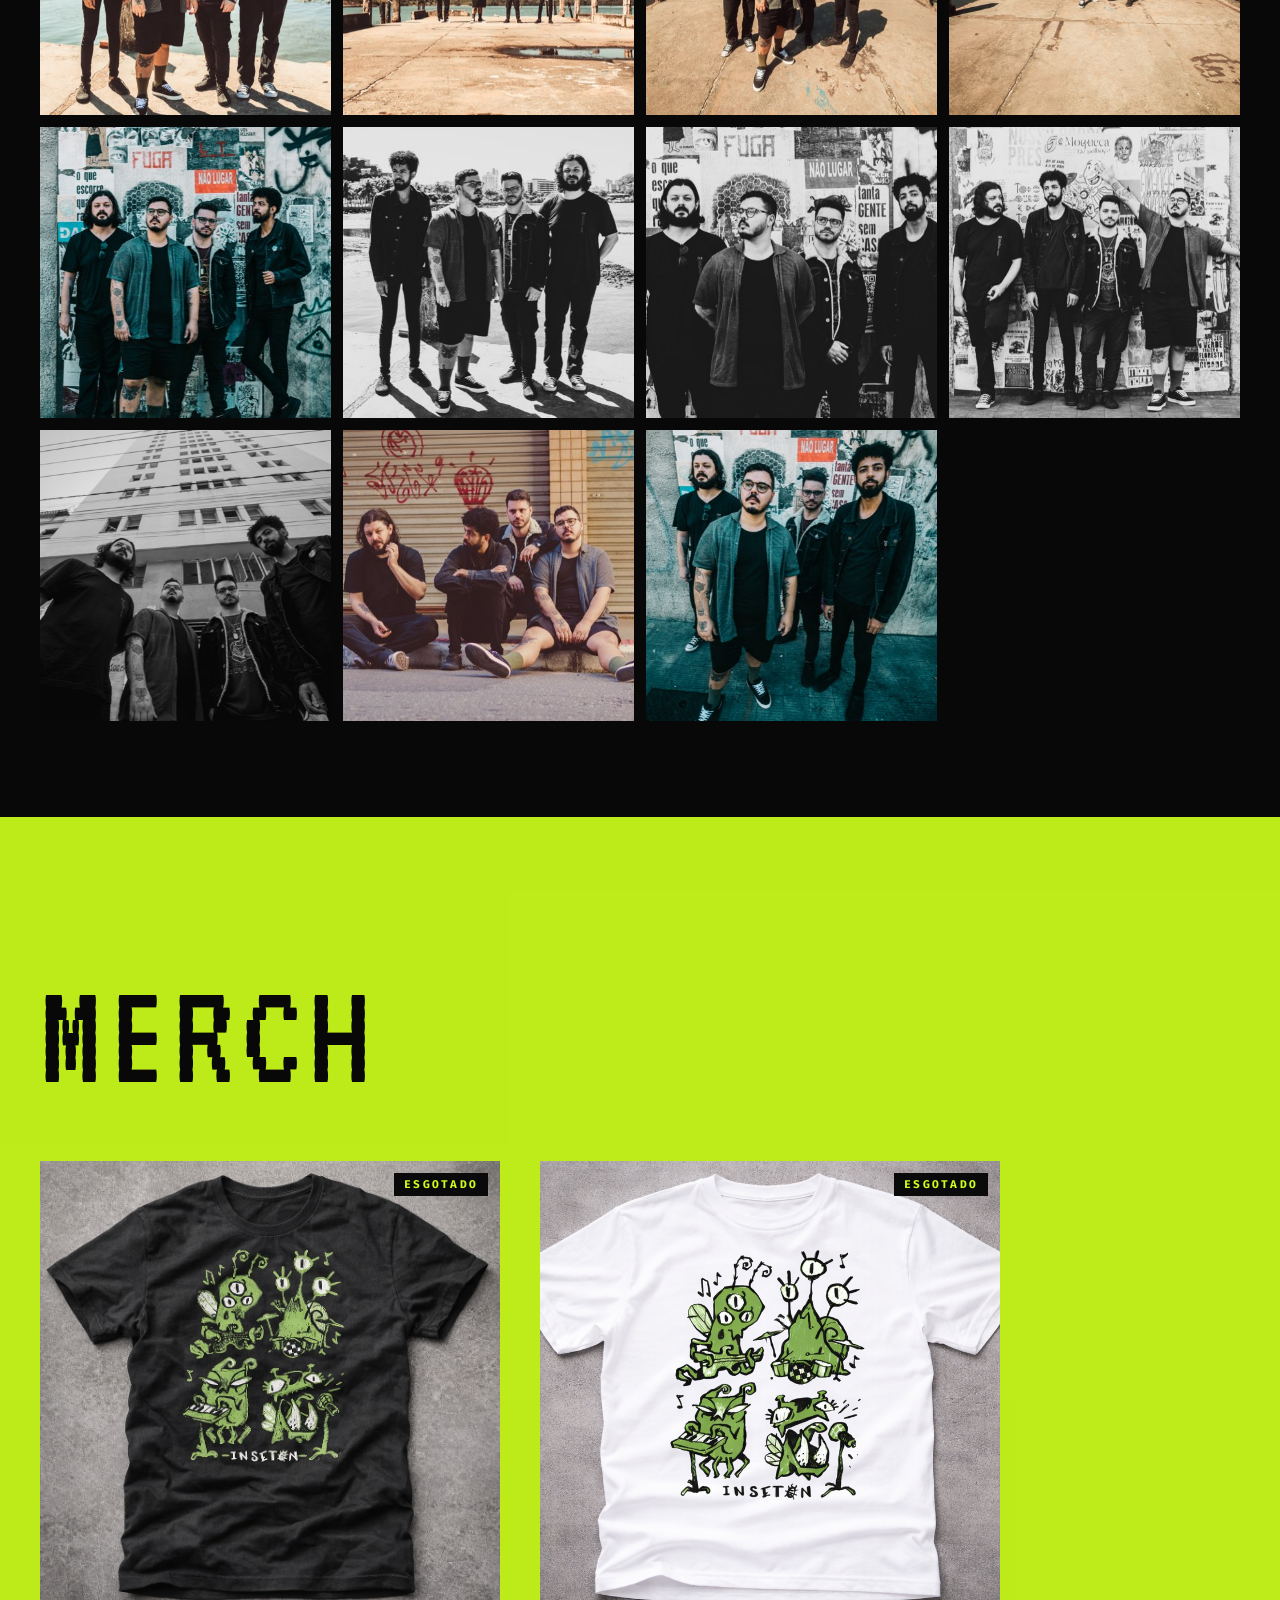
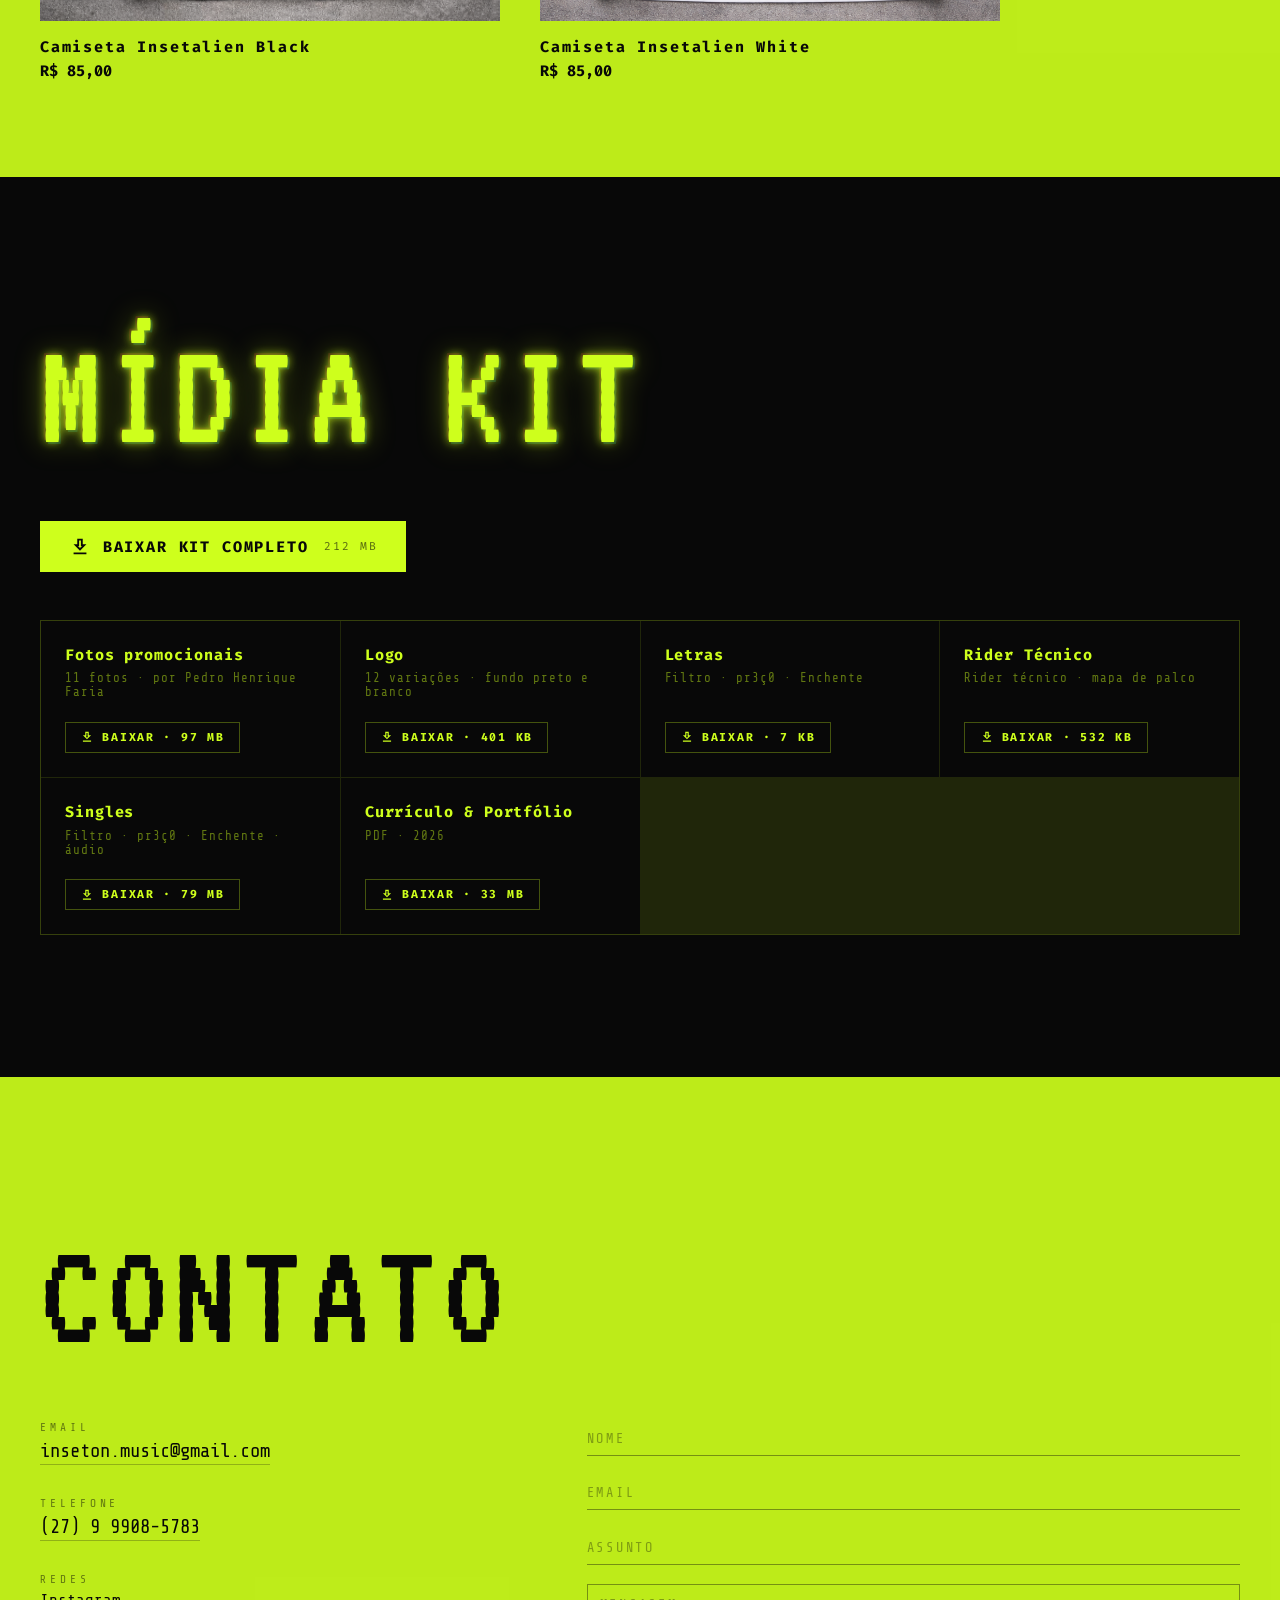
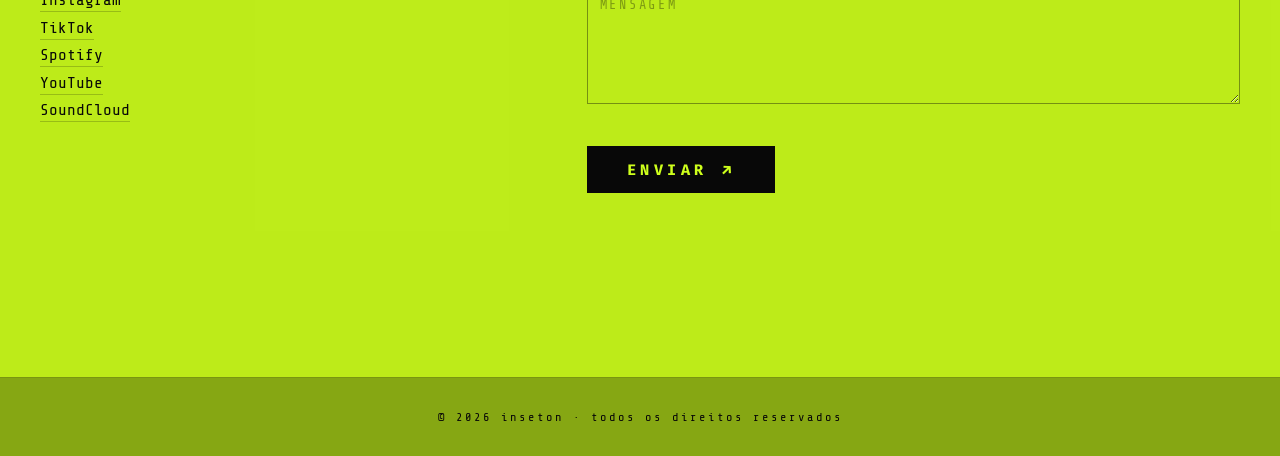
==== commit 465c7825: "email" ====
--- a/index.html
+++ b/index.html
@@ -419,7 +419,9 @@
                         </div>
                     </div>
                 </div>
-                <form class="contato-form" action="mailto:inseton.music@gmail.com" method="post" enctype="text/plain">
+                <form class="contato-form" action="https://formsubmit.co/inseton.music@gmail.com" method="POST">
+                    <input type="hidden" name="_template" value="table">
+                    <input type="hidden" name="_captcha" value="false">
                     <div class="form-row">
                         <input type="text" name="nome" placeholder="NOME" required autocomplete="name">
                     </div>
@@ -427,7 +429,7 @@
                         <input type="email" name="email" placeholder="EMAIL" required autocomplete="email">
                     </div>
                     <div class="form-row">
-                        <input type="text" name="assunto" placeholder="ASSUNTO">
+                        <input type="text" name="_subject" placeholder="ASSUNTO">
                     </div>
                     <div class="form-row">
                         <textarea name="mensagem" placeholder="MENSAGEM" rows="5" required></textarea>
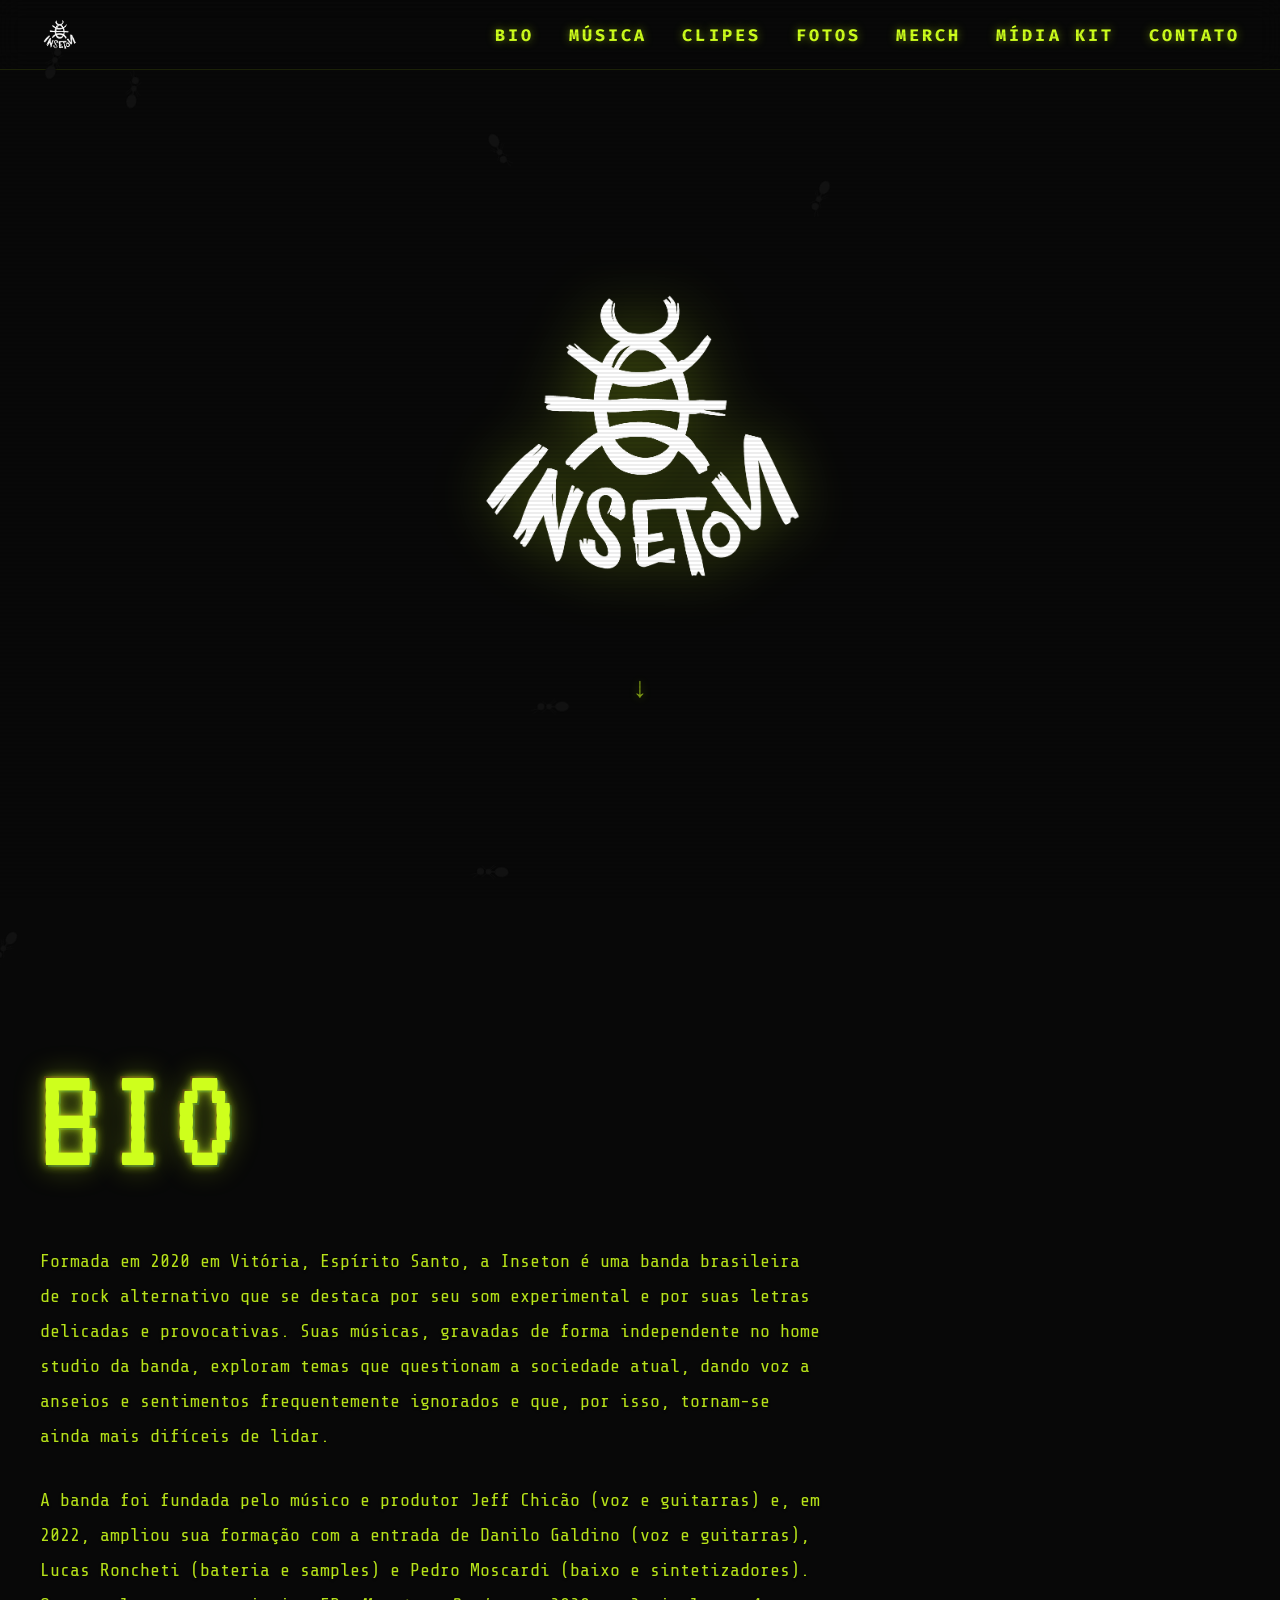
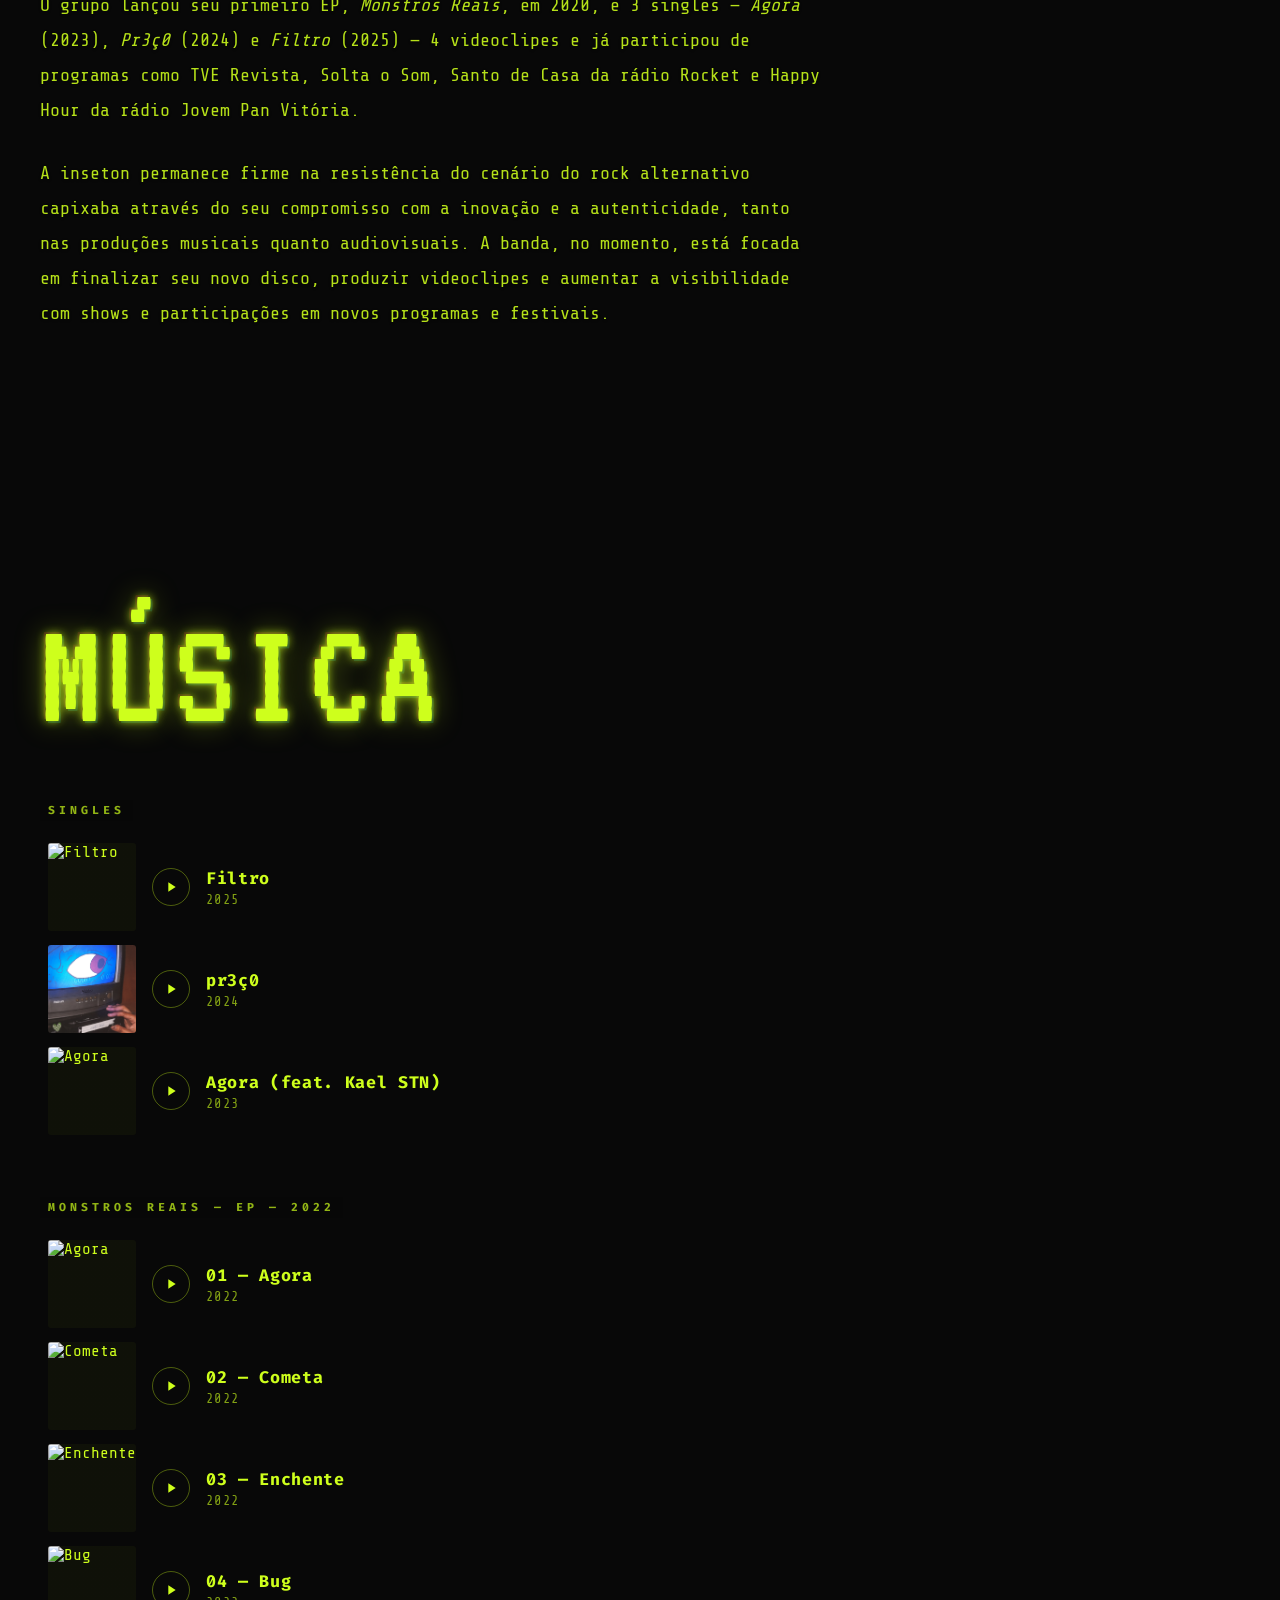
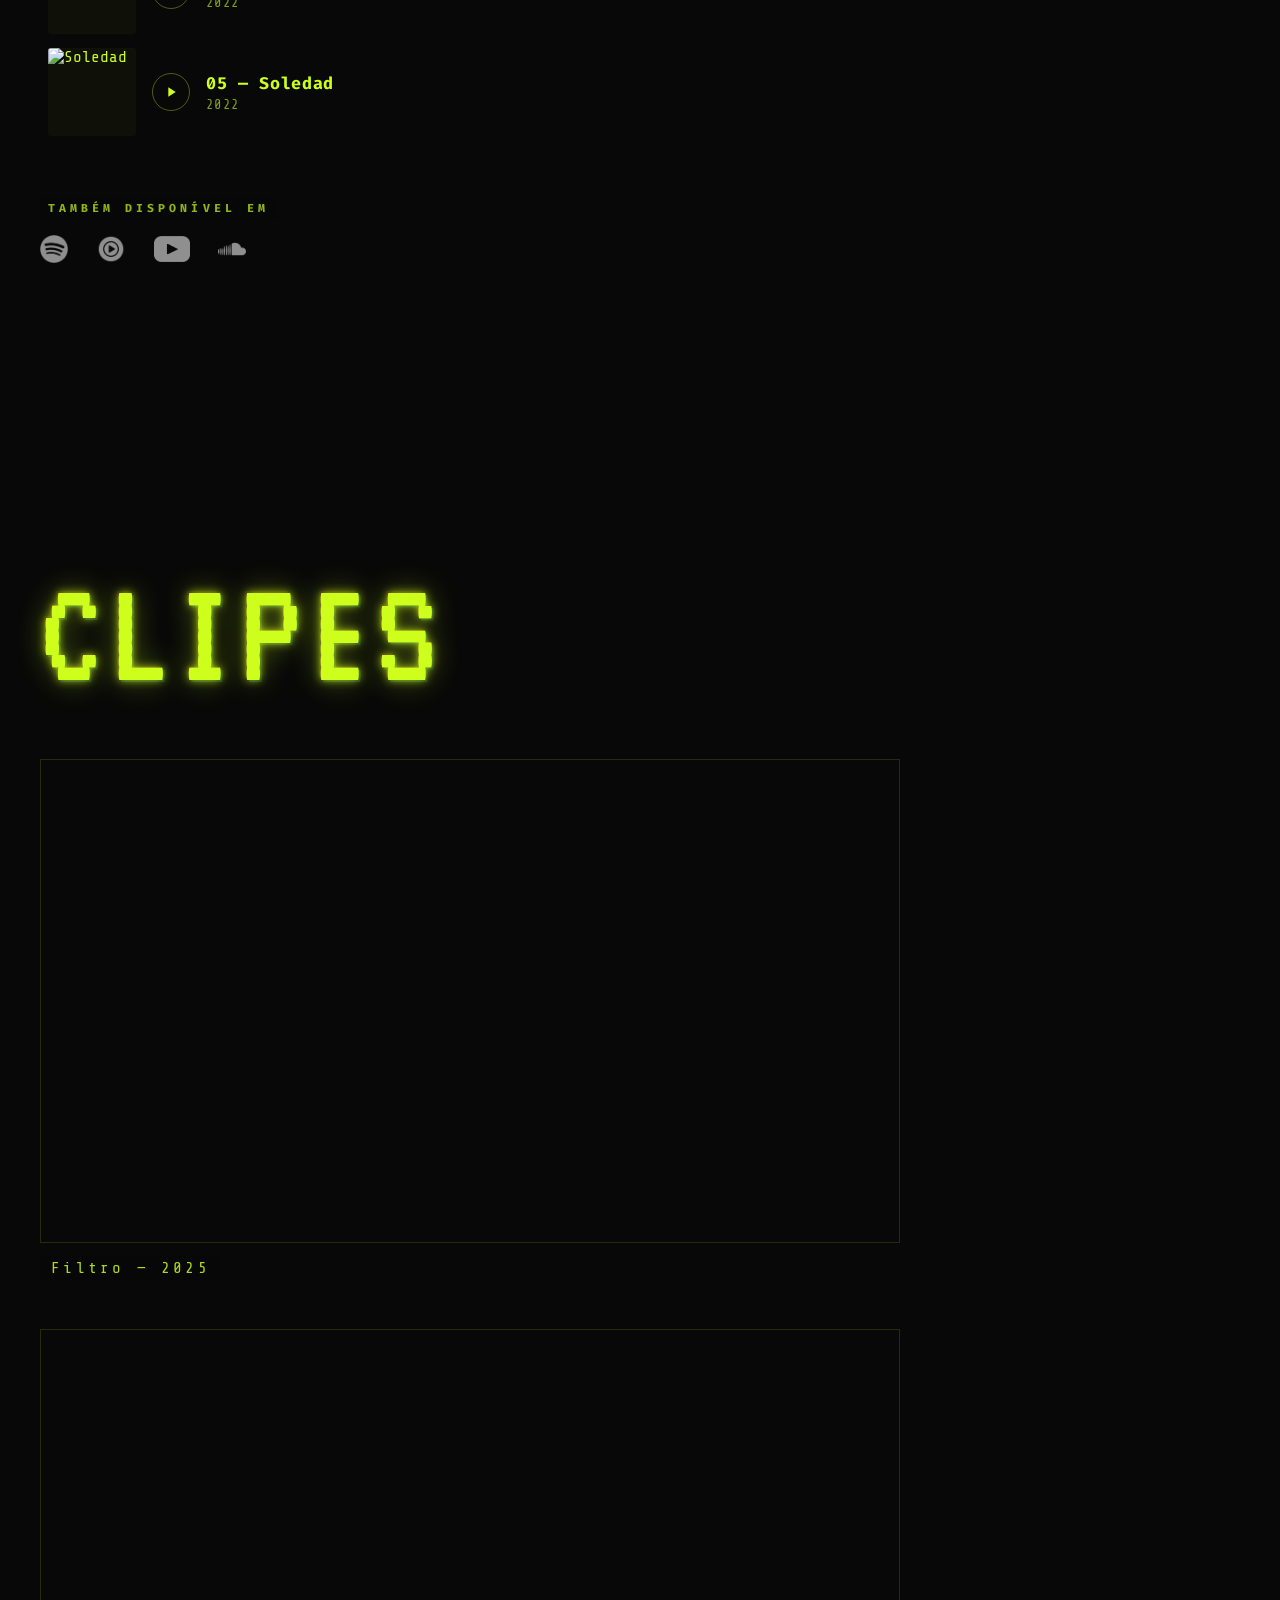
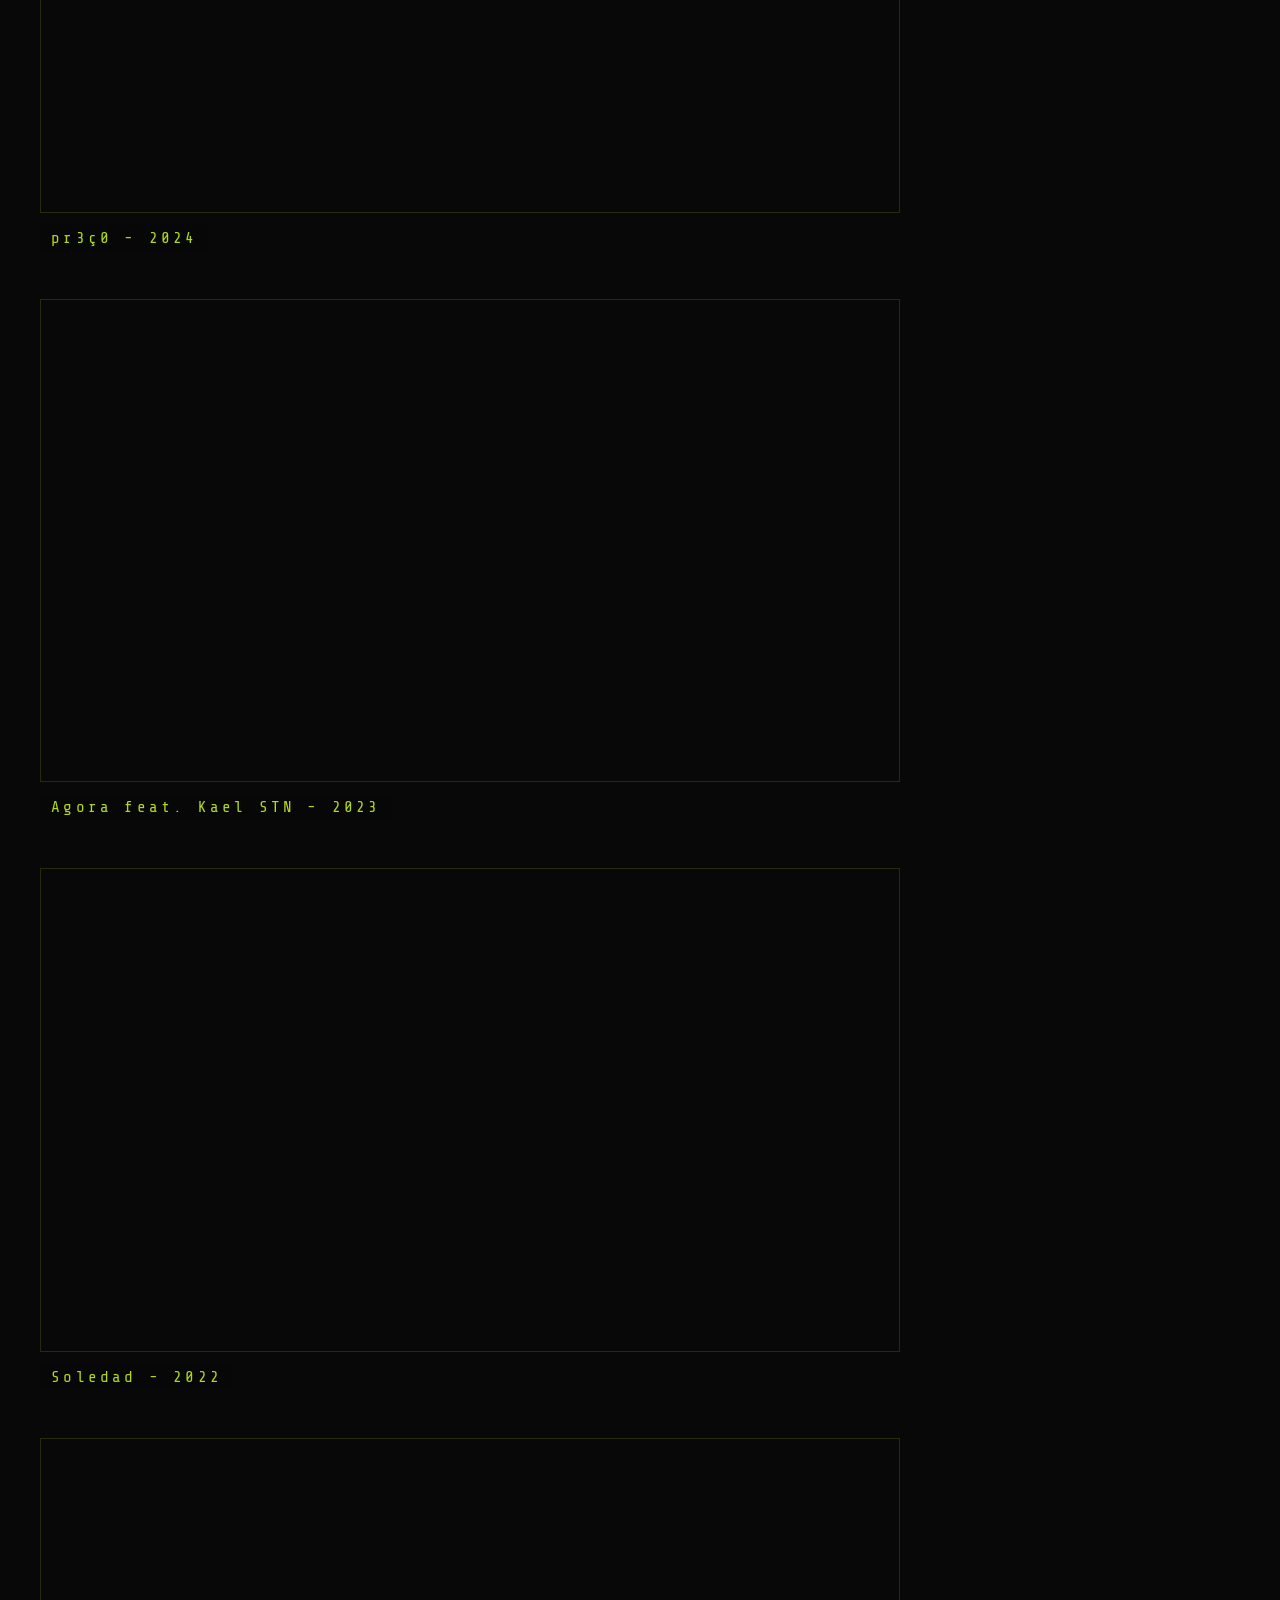
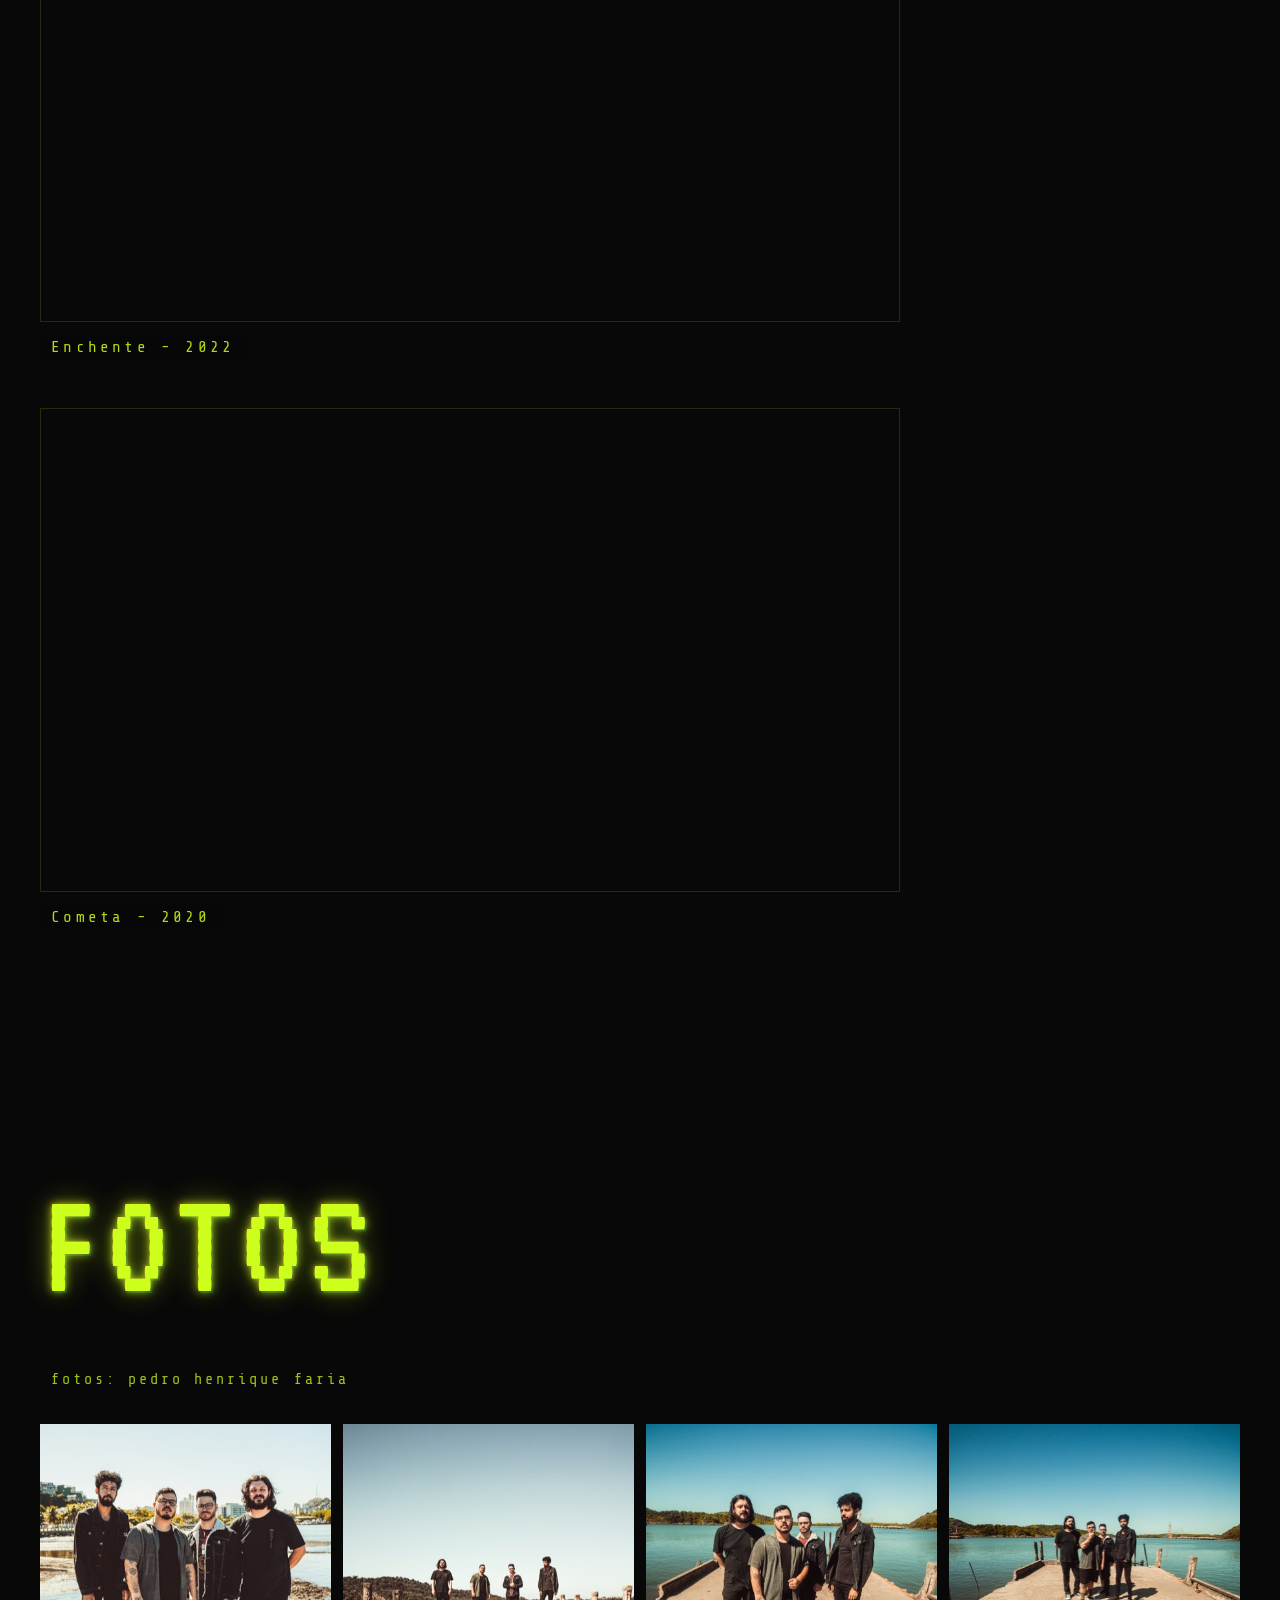
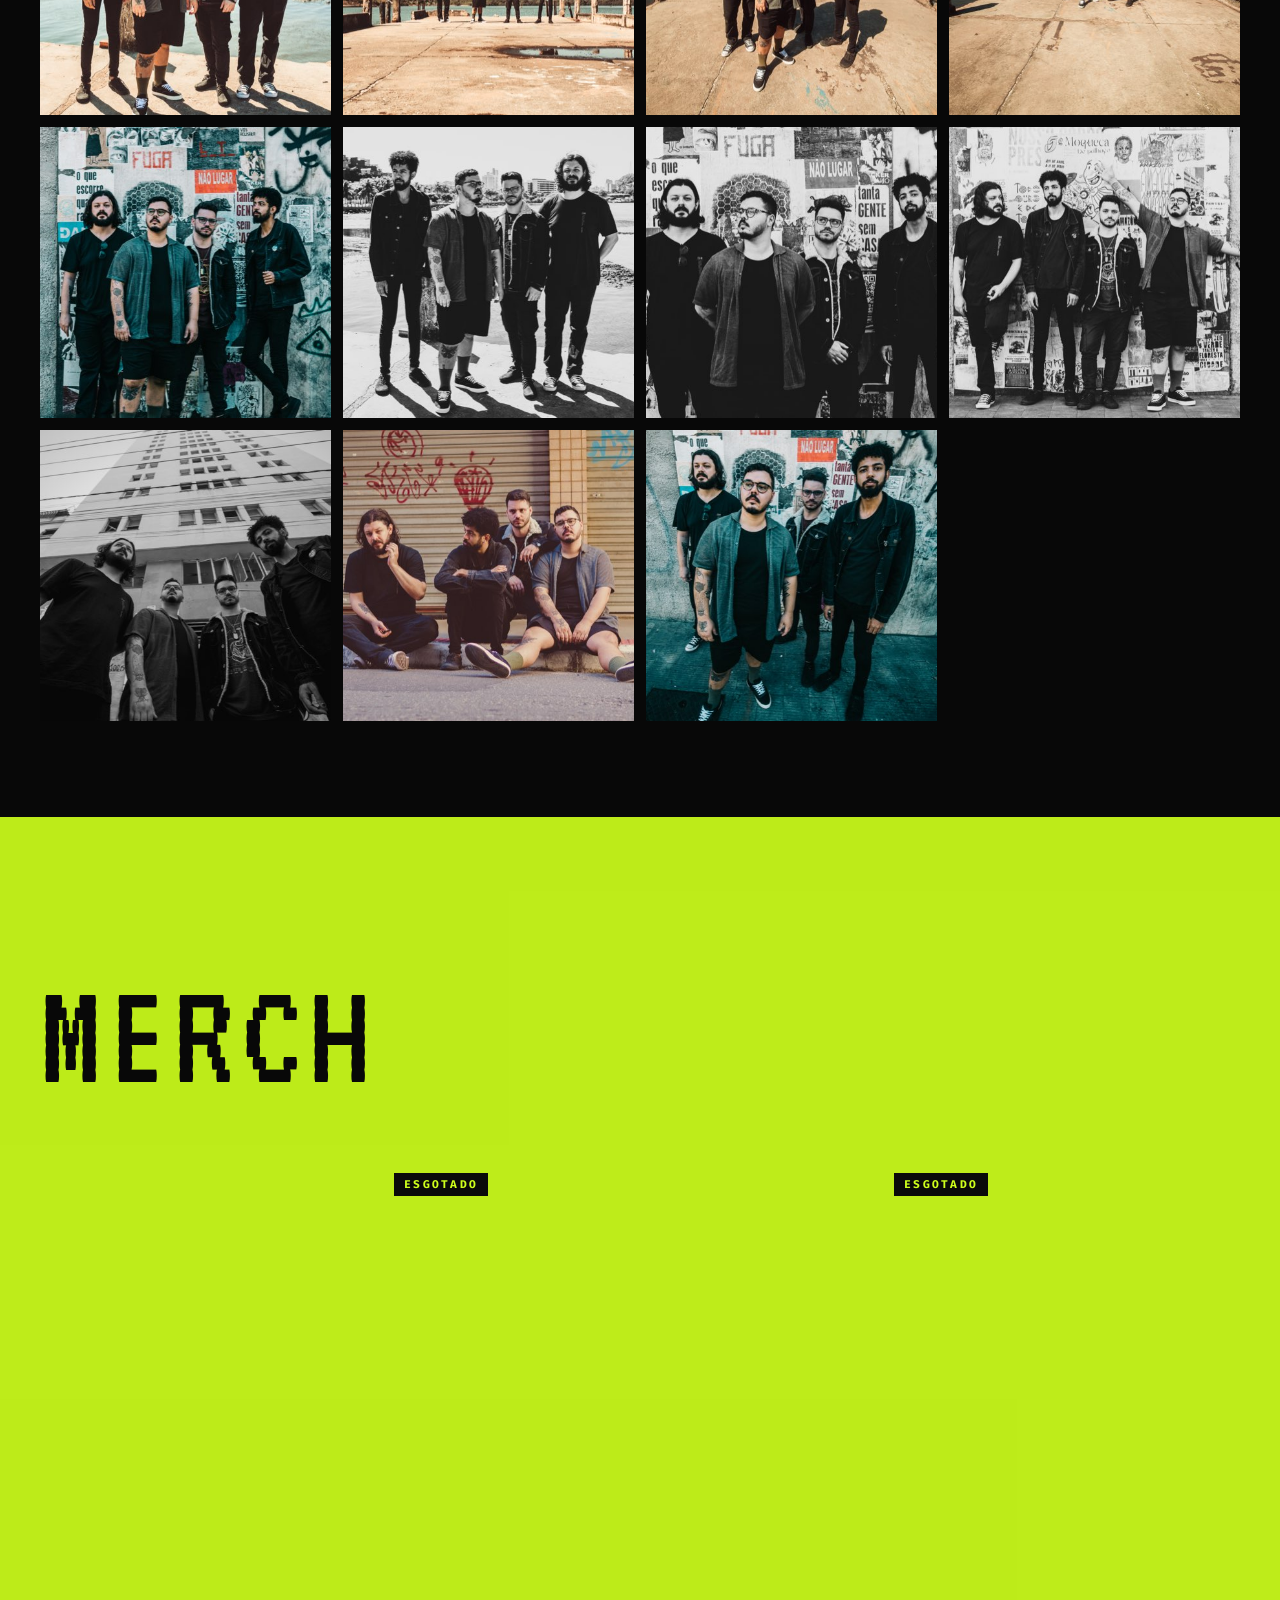
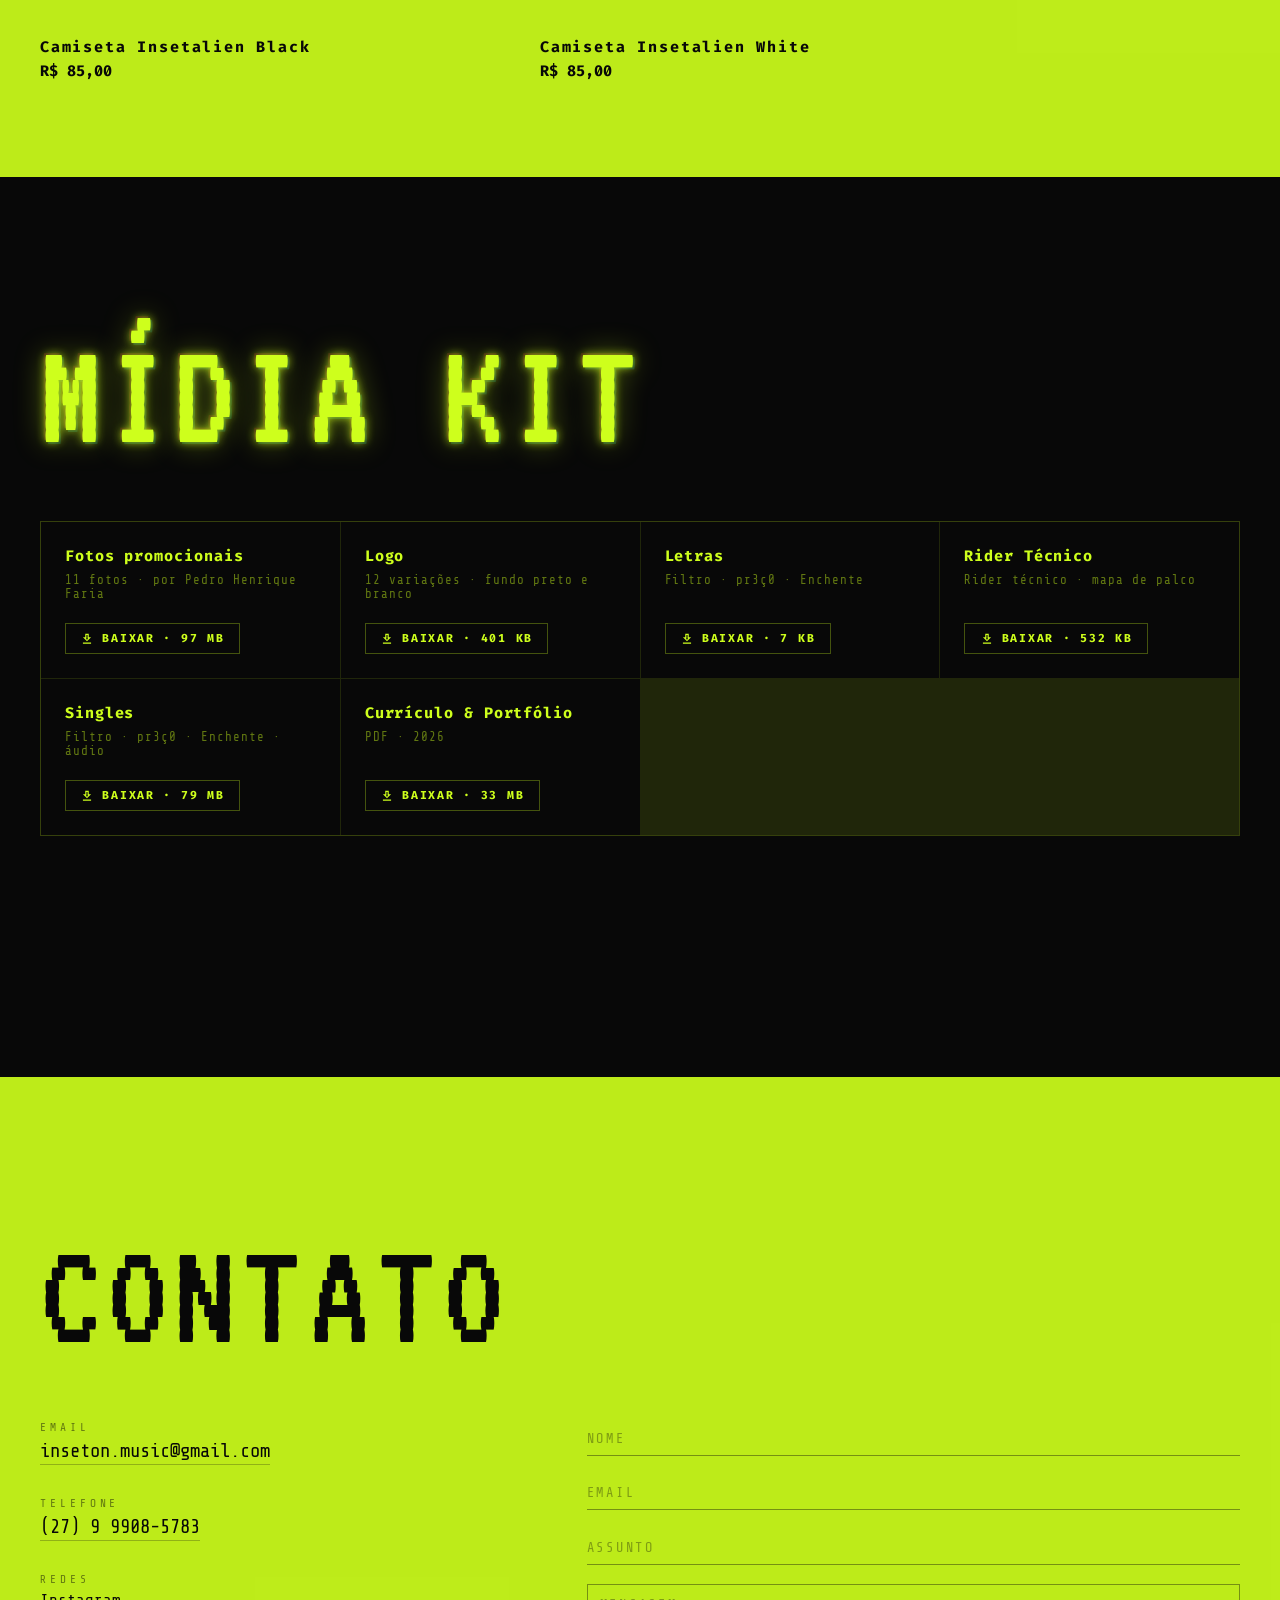
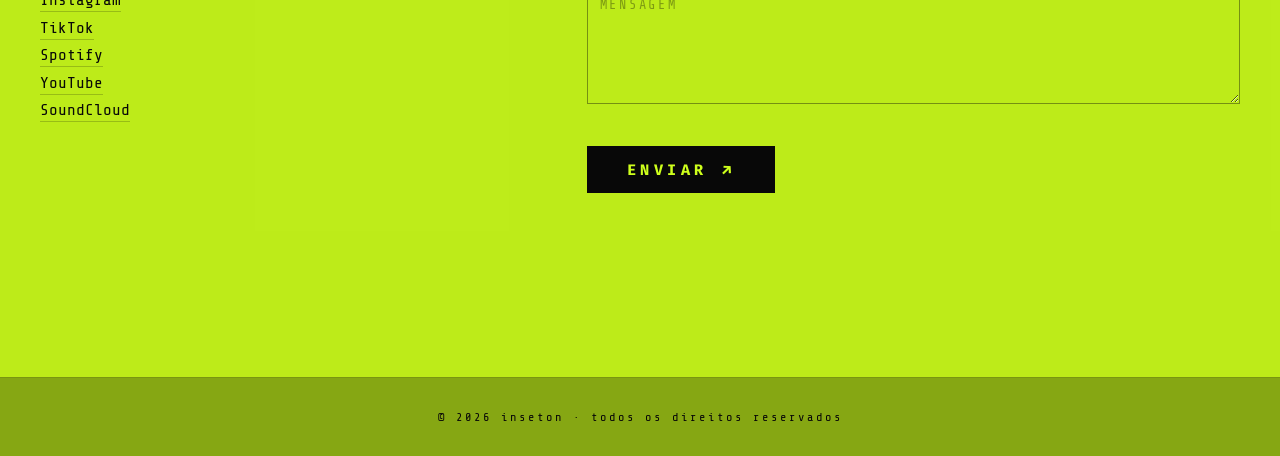
==== commit da6c1d24: "remove big file" ====
--- a/index.html
+++ b/index.html
@@ -328,12 +328,6 @@
         <div class="section-wrap">
             <h2 class="section-title">MÍDIA KIT</h2>
 
-            <a class="kit-download-all" href="assets/download/MIDIAKIT - inseton.zip" download>
-                <svg viewBox="0 0 24 24" fill="currentColor" width="22" height="22"><path d="M19 9h-4V3H9v6H5l7 7 7-7zm-8 2V5h2v6h1.17L12 13.17 9.83 11H11zm-6 7h14v2H5v-2z"/></svg>
-                baixar kit completo
-                <span class="kit-size">212 MB</span>
-            </a>
-
             <div class="kit-grid">
 
                 <div class="kit-card">
